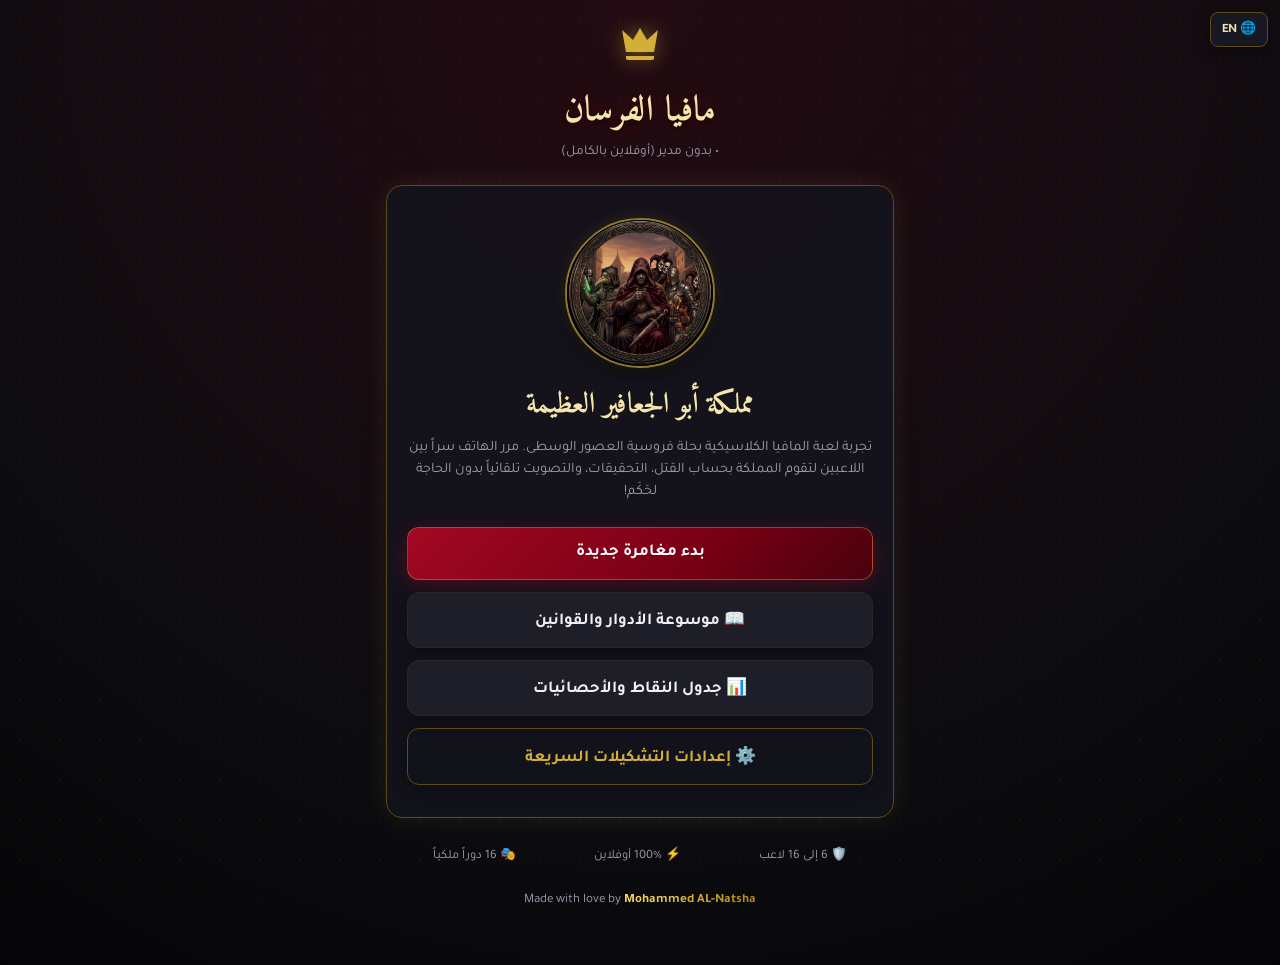
==== index.html @ ba65896d "Offline is on 1" ====
<!doctype html>
<html lang="ar" dir="rtl">
  <head>
    <meta charset="UTF-8" />
    <meta
      name="viewport"
      content="width=device-width, initial-scale=1.0, maximum-scale=1.0, user-scalable=no"
    />
    <title>مافيا الفرسان | The Crimson Mafia</title>

    <!-- إعدادات تطبيق الويب التقدمي (PWA Meta Tags) -->
    <meta name="theme-color" content="#7A0016" />
    <meta name="apple-mobile-web-app-capable" content="yes" />
    <meta
      name="apple-mobile-web-app-status-bar-style"
      content="black-translucent"
    />
    <meta name="apple-mobile-web-app-title" content="مافيا الفرسان" />
    <meta
      name="description"
      content="لعبةالفرسان الجماعية بدون مدير - نظام تمرير الجوال أوفلاين"
    />

    <link rel="icon" type="image/png" sizes="192x192" href="imges/icon-192.png" />
    <link rel="shortcut icon" href="imges/icon-192.png" />
    <link rel="apple-touch-icon" href="imges/icon-512.png" />
    <link rel="manifest" href="manifest.json" />
    <link rel="icon" type="image/svg+xml" href="imges/favicon.svg" />
    <link rel="icon" type="image/png" sizes="512x512" href="imges/icon-512.png" />

    <!-- خطوط عربية مدمجة وبدائل نظامية سريعة -->
    <link rel="preconnect" href="https://fonts.googleapis.com" />
    <link rel="preconnect" href="https://fonts.gstatic.com" crossorigin />
    <link
      href="https://fonts.googleapis.com/css2?family=Amiri:ital,wght@0,400;0,700;1,400&family=Tajawal:wght@400;500;700;900&display=swap"
      rel="stylesheet"
    />
    <!-- أيقونة التطبيق -->
    <style>
      :root {
        --bg-main: #0c0c10;
        --bg-card: #15151e;
        --bg-card-hover: #1f1f2c;
        --crimson-dark: #4a000d;
        --crimson: #7a0016;
        --crimson-bright: #a30822;
        --crimson-glow: rgba(163, 8, 34, 0.4);
        --gold: #d4af37;
        --gold-light: #f3e5ab;
        --gold-dark: #997d1e;
        --parchment: #f5eedc;
        --text-main: #f0f0f4;
        --text-muted: #9e9eb0;
        --border-color: #2e2428;
        --border-gold: #5e4b1a;
        --shadow-crimson: 0 8px 32px rgba(122, 0, 22, 0.35);
        --font-body:
          "Tajawal", -apple-system, BlinkMacSystemFont, "Segoe UI", Roboto,
          sans-serif;
        --font-title: "Amiri", serif;
      }

      * {
        box-sizing: border-box;
        margin: 0;
        padding: 0;
        user-select: none;
        -webkit-user-select: none;
        -webkit-touch-callout: none;
        -webkit-tap-highlight-color: transparent;
      }

      body {
        background: radial-gradient(
          circle at center top,
          #230b12 0%,
          #0c0c10 70%,
          #050507 100%
        );
        color: var(--text-main);
        font-family: var(--font-body);
        min-height: 100vh;
        overflow-x: hidden;
        display: flex;
        flex-direction: column;
        align-items: center;
        justify-content: flex-start;
        position: relative;
      }

      /* خلفية الزخارف الملكية */
      body::before {
        content: "";
        position: fixed;
        inset: 0;
        background-image:
          radial-gradient(var(--crimson-glow) 1px, transparent 1px),
          radial-gradient(rgba(212, 175, 55, 0.08) 1px, transparent 1px);
        background-size: 40px 40px;
        background-position:
          0 0,
          20px 20px;
        opacity: 0.5;
        pointer-events: none;
        z-index: 0;
      }

      .app-container {
        width: 100%;
        max-width: 540px;
        min-height: 100vh;
        padding: 1.25rem 1rem 3rem 1rem;
        position: relative;
        z-index: 1;
        display: flex;
        flex-direction: column;
      }

      /* شريط العنوان العلوي */
      header {
        text-align: center;
        margin-bottom: 1.5rem;
        position: relative;
      }

      .title-crown {
        width: 48px;
        height: 48px;
        fill: var(--gold);
        filter: drop-shadow(0 0 10px rgba(212, 175, 55, 0.5));
        margin-bottom: 0.25rem;
        animation: floatSlow 4s ease-in-out infinite;
      }

      @keyframes floatSlow {
        0%,
        100% {
          transform: translateY(0);
        }
        50% {
          transform: translateY(-5px);
        }
      }

      h1.app-title {
        font-family: var(--font-title);
        font-size: 2.2rem;
        color: var(--gold-light);
        text-shadow:
          0 2px 8px rgba(0, 0, 0, 0.8),
          0 0 20px var(--crimson);
        letter-spacing: 0.5px;
      }

      .app-subtitle {
        font-size: 0.85rem;
        color: var(--text-muted);
        margin-top: 0.15rem;
      }

      .start-menu-image {
        width: 150px;
        height: 150px;
        margin: 0 auto 0.75rem;
        border: 2px solid rgba(212, 175, 55, 0.65);
        border-radius: 50%;
        display: block;
        object-fit: cover;
        box-shadow:
          0 6px 18px rgba(0, 0, 0, 0.55),
          0 0 14px rgba(212, 175, 55, 0.18);
      }

      /* الأزرار الملكية */
      .btn {
        display: inline-flex;
        align-items: center;
        justify-content: center;
        gap: 0.5rem;
        width: 100%;
        padding: 0.95rem 1.25rem;
        border-radius: 12px;
        font-family: var(--font-body);
        font-size: 1.05rem;
        font-weight: 700;
        cursor: pointer;
        border: 1px solid transparent;
        transition: all 0.25s cubic-bezier(0.4, 0, 0.2, 1);
        text-decoration: none;
        box-shadow: 0 4px 15px rgba(0, 0, 0, 0.4);
      }

      .btn:active {
        transform: scale(0.97);
      }

      .btn:disabled {
        opacity: 0.5;
        cursor: not-allowed;
        pointer-events: none;
      }

      .btn-primary {
        background: linear-gradient(
          135deg,
          var(--crimson-bright) 0%,
          var(--crimson) 60%,
          var(--crimson-dark) 100%
        );
        color: #fff;
        border-color: rgba(212, 175, 55, 0.4);
        box-shadow: 0 4px 20px var(--crimson-glow);
      }

      .btn-primary:hover {
        border-color: var(--gold);
        box-shadow: 0 6px 25px rgba(163, 8, 34, 0.6);
      }

      .btn-gold {
        background: linear-gradient(
          135deg,
          var(--gold-light) 0%,
          var(--gold) 60%,
          var(--gold-dark) 100%
        );
        color: #1a1200;
        border-color: #ffe699;
        box-shadow: 0 4px 20px rgba(212, 175, 55, 0.35);
      }

      .btn-secondary {
        background: #1e1e28;
        color: var(--text-main);
        border-color: var(--border-color);
      }

      .btn-secondary:hover {
        background: #282836;
        border-color: var(--text-muted);
      }

      .btn-outline {
        background: transparent;
        border: 1px solid var(--border-gold);
        color: var(--gold);
      }

      .btn-danger {
        background: linear-gradient(135deg, #8b0000 0%, #4a0000 100%);
        color: #fff;
        border-color: #ff4d4d;
      }

      /* كروت وحاويات الواجهة */
      .card-panel {
        background: rgba(21, 21, 30, 0.85);
        border: 1px solid var(--border-color);
        border-radius: 16px;
        padding: 1.25rem;
        backdrop-filter: blur(12px);
        -webkit-backdrop-filter: blur(12px);
        box-shadow: 0 10px 30px rgba(0, 0, 0, 0.5);
        margin-bottom: 1.25rem;
        position: relative;
      }

      .card-panel.gold-border {
        border-color: var(--border-gold);
        box-shadow: 0 0 25px rgba(212, 175, 55, 0.12);
      }

      .panel-header {
        display: flex;
        align-items: center;
        justify-content: space-between;
        margin-bottom: 1rem;
        border-bottom: 1px solid rgba(212, 175, 55, 0.2);
        padding-bottom: 0.6rem;
      }

      .panel-title {
        font-family: var(--font-title);
        font-size: 1.35rem;
        color: var(--gold-light);
        display: flex;
        align-items: center;
        gap: 0.5rem;
      }

      /* شبكة الأدوار وتخصيصها */
      .roles-grid {
        display: grid;
        grid-template-columns: repeat(2, 1fr);
        gap: 0.75rem;
        max-height: 48vh;
        overflow-y: auto;
        padding: 0.25rem;
        scrollbar-width: thin;
        scrollbar-color: var(--crimson) transparent;
      }

      .roles-grid::-webkit-scrollbar {
        width: 4px;
      }
      .roles-grid::-webkit-scrollbar-thumb {
        background: var(--crimson);
        border-radius: 4px;
      }

      .role-toggle-card {
        background: #181822;
        border: 1px solid #2d2d3d;
        border-radius: 12px;
        padding: 0.75rem;
        display: flex;
        flex-direction: column;
        align-items: center;
        text-align: center;
        cursor: pointer;
        transition: all 0.2s ease;
        position: relative;
      }

      .role-toggle-card.active {
        background: linear-gradient(145deg, #241318 0%, #171720 100%);
        border-color: var(--crimson-bright);
        box-shadow: 0 0 15px rgba(163, 8, 34, 0.3);
      }

      .role-toggle-card.locked {
        opacity: 0.85;
        border-color: var(--gold-dark);
      }

      .role-card-image {
        width: 108px;
        height: 160px;
        display: block;
        object-fit: cover;
        border: 1px solid var(--gold-light, #d4af37);
        border-radius: 8px;
        margin-bottom: 0.6rem;
        box-shadow: 0 4px 12px rgba(0, 0, 0, 0.45);
      }

      .role-name {
        font-weight: 700;
        font-size: 0.95rem;
        color: var(--text-main);
        margin-bottom: 0.15rem;
      }

      .role-type-badge {
        font-size: 0.7rem;
        padding: 0.15rem 0.5rem;
        border-radius: 20px;
        font-weight: 600;
        background: #252535;
        color: var(--text-muted);
      }

      .team-mafia {
        color: #ff6b6b;
        background: rgba(255, 107, 107, 0.12);
      }
      .team-town {
        color: #69db7c;
        background: rgba(105, 219, 124, 0.12);
      }
      .team-neutral {
        color: #ffd43b;
        background: rgba(255, 212, 59, 0.12);
      }

      .role-counter {
        display: flex;
        align-items: center;
        gap: 0.5rem;
        margin-top: 0.5rem;
        background: #0f0f15;
        padding: 0.2rem 0.5rem;
        border-radius: 8px;
      }

      .counter-btn {
        width: 22px;
        height: 22px;
        border-radius: 4px;
        background: #2a2a3a;
        color: #fff;
        border: none;
        font-weight: bold;
        cursor: pointer;
        display: flex;
        align-items: center;
        justify-content: center;
      }

      /* كروت كشف الأدوار 3D Flip */
      .role-card-container {
        perspective: 1000px;
        width: 280px;
        height: 420px;
        margin: 1rem auto;
      }

      .role-card {
        width: 100%;
        height: 100%;
        position: relative;
        transform-style: preserve-3d;
        transition: transform 0.6s cubic-bezier(0.4, 0, 0.2, 1);
        cursor: pointer;
      }

      .role-card.is-flipped {
        transform: rotateY(180deg);
      }

      .card-face {
        position: absolute;
        inset: 0;
        width: 100%;
        height: 100%;
        backface-visibility: hidden;
        -webkit-backface-visibility: hidden;
        border-radius: 20px;
        display: flex;
        flex-direction: column;
        align-items: center;
        justify-content: space-between;
        padding: 1.5rem 1.25rem;
        border: 2px solid var(--gold);
        box-shadow:
          0 15px 35px rgba(0, 0, 0, 0.8),
          0 0 20px rgba(212, 175, 55, 0.2);
      }

      .card-back {
        background: radial-gradient(circle at center, #2e0811 0%, #150205 100%);
        background-image: repeating-linear-gradient(
          45deg,
          rgba(212, 175, 55, 0.05) 0,
          rgba(212, 175, 55, 0.05) 10px,
          transparent 10px,
          transparent 20px
        );
      }

      .card-front {
        background: radial-gradient(circle at top, #26161b 0%, #101016 80%);
        transform: rotateY(180deg);
        border-color: var(--crimson-bright);
      }

      .card-seal {
        width: 80px;
        height: 80px;
        border-radius: 50%;
        border: 2px dashed var(--gold);
        display: flex;
        align-items: center;
        justify-content: center;
        margin-top: 2rem;
        color: var(--gold);
      }

      .card-art-box {
        width: 110px;
        height: 110px;
        border-radius: 50%;
        border: 3px solid var(--gold);
        background: #1e1e28;
        display: flex;
        align-items: center;
        justify-content: center;
        color: var(--gold-light);
        box-shadow: 0 0 20px var(--crimson-glow);
        margin-bottom: 0.5rem;
      }

      .role-reveal-image {
        width: 100%;
        height: 100%;
        border-radius: 50%;
        object-fit: cover;
        display: block;
      }

      .card-role-title {
        font-family: var(--font-title);
        font-size: 1.8rem;
        color: var(--gold-light);
        text-shadow: 0 2px 4px rgba(0, 0, 0, 0.9);
      }

      .card-role-desc {
        font-size: 0.88rem;
        line-height: 1.45;
        text-align: center;
        color: var(--parchment);
        background: rgba(0, 0, 0, 0.4);
        padding: 0.75rem;
        border-radius: 10px;
        border: 1px solid rgba(212, 175, 55, 0.2);
      }

      /* قائمة اللاعبين والأزرار التفاعلية */
      .player-selection-list {
        display: flex;
        flex-direction: column;
        gap: 0.6rem;
        max-height: 45vh;
        overflow-y: auto;
        padding-right: 0.2rem;
      }

      .player-btn {
        display: flex;
        align-items: center;
        justify-content: space-between;
        padding: 0.85rem 1rem;
        background: #171722;
        border: 1px solid #303044;
        border-radius: 12px;
        color: #fff;
        font-weight: 600;
        cursor: pointer;
        transition: all 0.2s;
      }

      .player-btn.selected {
        background: var(--crimson);
        border-color: var(--gold);
        box-shadow: 0 0 15px var(--crimson-glow);
      }

      .player-btn.dead {
        opacity: 0.35;
        pointer-events: none;
        text-decoration: line-through;
        filter: grayscale(1);
      }

      /* العداد التنازلي والمؤقتات */
      .timer-display {
        font-family: var(--font-title);
        font-size: 3.5rem;
        font-weight: 700;
        color: var(--gold-light);
        text-align: center;
        text-shadow: 0 0 20px rgba(212, 175, 55, 0.4);
        margin: 0.5rem 0;
      }

      .timer-controls {
        display: flex;
        gap: 0.5rem;
        justify-content: center;
        margin-bottom: 1rem;
      }

      .timer-mini-btn {
        background: #252535;
        color: var(--gold-light);
        border: 1px solid var(--border-gold);
        padding: 0.4rem 0.8rem;
        border-radius: 8px;
        font-size: 0.85rem;
        cursor: pointer;
      }

      /* التبديلات والإعدادات */
      .switch-row {
        display: flex;
        align-items: center;
        justify-content: space-between;
        padding: 0.75rem 0;
        border-bottom: 1px solid rgba(255, 255, 255, 0.06);
      }

      .toggle-switch {
        position: relative;
        width: 50px;
        height: 26px;
        display: inline-block;
      }

      .toggle-switch input {
        opacity: 0;
        width: 0;
        height: 0;
      }

      .slider {
        position: absolute;
        cursor: pointer;
        inset: 0;
        background-color: #2a2a38;
        transition: 0.3s;
        border-radius: 34px;
        border: 1px solid #4a4a5e;
      }

      .slider:before {
        position: absolute;
        content: "";
        height: 18px;
        width: 18px;
        left: 3px;
        bottom: 3px;
        background-color: white;
        transition: 0.3s;
        border-radius: 50%;
      }

      input:checked + .slider {
        background-color: var(--crimson-bright);
        border-color: var(--gold);
      }

      input:checked + .slider:before {
        transform: translateX(24px);
        background-color: var(--gold-light);
      }

      /* شاشات الحوار المنبثقة (Modals) */
      .modal-overlay {
        position: fixed;
        inset: 0;
        background: rgba(0, 0, 0, 0.85);
        backdrop-filter: blur(8px);
        display: flex;
        align-items: center;
        justify-content: center;
        z-index: 100;
        padding: 1rem;
        opacity: 0;
        pointer-events: none;
        transition: opacity 0.3s ease;
      }

      .modal-overlay.active {
        opacity: 1;
        pointer-events: auto;
      }

      .modal-content {
        background: #151520;
        border: 2px solid var(--border-gold);
        border-radius: 18px;
        width: 100%;
        max-width: 480px;
        padding: 1.5rem;
        max-height: 85vh;
        overflow-y: auto;
        box-shadow:
          0 0 35px rgba(0, 0, 0, 0.9),
          0 0 20px var(--crimson-glow);
      }

      .inspection-modal-content {
        text-align: center;
        border-color: var(--gold);
        box-shadow:
          0 0 35px rgba(0, 0, 0, 0.9),
          0 0 28px rgba(212, 175, 55, 0.22);
      }

      .inspection-icon {
        font-size: 3.5rem;
        margin-bottom: 0.35rem;
        filter: drop-shadow(0 0 10px rgba(212, 175, 55, 0.35));
      }

      .inspection-result {
        background: rgba(0, 0, 0, 0.35);
        border: 1px solid rgba(212, 175, 55, 0.35);
        border-radius: 12px;
        padding: 1rem;
        margin: 1rem 0 1.25rem;
      }

      .distribution-handover {
        display: none;
        text-align: center;
        padding: 2.5rem 1.25rem;
      }

      .distribution-handover.active {
        display: block;
        animation: fadeIn 0.3s ease;
      }

      .distribution-view.hidden {
        display: none;
      }

      /* علامات التبويب */
      .tab-bar {
        display: flex;
        gap: 0.5rem;
        margin-bottom: 1rem;
        background: #0d0d14;
        padding: 0.3rem;
        border-radius: 10px;
      }

      .tab-btn {
        flex: 1;
        padding: 0.6rem;
        background: transparent;
        border: none;
        color: var(--text-muted);
        font-weight: 700;
        font-size: 0.9rem;
        border-radius: 8px;
        cursor: pointer;
        transition: 0.2s;
      }

      .tab-btn.active {
        background: var(--crimson);
        color: #fff;
      }

      /* أيقونات SVG عامة */
      .svg-icon {
        width: 20px;
        height: 20px;
        fill: currentColor;
        vertical-align: middle;
      }

      .big-icon {
        width: 48px;
        height: 48px;
      }

      /* شاشات التطبيق */
      .screen {
        display: none;
        animation: fadeIn 0.3s ease;
        width: 100%;
      }

      .screen.active {
        display: block;
      }

      @keyframes fadeIn {
        from {
          opacity: 0;
          transform: translateY(6px);
        }
        to {
          opacity: 1;
          transform: translateY(0);
        }
      }

      /* شريط التنبيهات والأخبار الصباحية */
      .chronicle-paper {
        background: #231d1b;
        border: 2px solid var(--gold-dark);
        border-radius: 12px;
        padding: 1.25rem;
        margin-bottom: 1.25rem;
        position: relative;
        box-shadow: inset 0 0 20px rgba(0, 0, 0, 0.6);
      }

      .chronicle-header {
        text-align: center;
        font-family: var(--font-title);
        font-size: 1.5rem;
        color: var(--gold-light);
        border-bottom: 1px dashed var(--gold-dark);
        padding-bottom: 0.5rem;
        margin-bottom: 0.75rem;
      }

      .news-item {
        padding: 0.6rem 0;
        border-bottom: 1px solid rgba(212, 175, 55, 0.1);
        display: flex;
        align-items: flex-start;
        gap: 0.6rem;
        font-size: 0.95rem;
        line-height: 1.4;
      }

      .news-item:last-child {
        border-bottom: none;
      }

      .toast-msg {
        position: fixed;
        bottom: 20px;
        left: 50%;
        transform: translateX(-50%);
        background: #111;
        border: 1px solid var(--gold);
        color: var(--gold-light);
        padding: 0.75rem 1.5rem;
        border-radius: 30px;
        font-size: 0.9rem;
        z-index: 999;
        box-shadow: 0 5px 20px rgba(0, 0, 0, 0.8);
        pointer-events: none;
        opacity: 0;
        transition: opacity 0.3s;
      }
      .toast-msg.show {
        opacity: 1;
      }

      .stats-table-wrapper {
        overflow-x: auto;
        margin: 1rem 0;
      }

      .stats-table {
        width: 100%;
        min-width: 420px;
        border-collapse: collapse;
        font-size: 0.82rem;
      }

      .stats-table th,
      .stats-table td {
        padding: 0.65rem 0.45rem;
        border-bottom: 1px solid rgba(212, 175, 55, 0.14);
        text-align: right;
        vertical-align: middle;
      }

      .stats-table th {
        color: var(--gold-light);
        background: rgba(122, 0, 22, 0.35);
        font-weight: 700;
      }

      .stats-table tr:last-child td {
        border-bottom: none;
      }

      .stats-player-name {
        color: #fff;
        font-weight: 700;
        white-space: nowrap;
      }

      .stats-role-badges {
        display: flex;
        flex-wrap: wrap;
        gap: 0.25rem;
      }

      .stats-role-badge {
        display: inline-flex;
        align-items: center;
        gap: 0.2rem;
        padding: 0.15rem 0.35rem;
        border: 1px solid var(--border-gold);
        border-radius: 6px;
        color: var(--gold-light);
        background: rgba(212, 175, 55, 0.08);
        white-space: nowrap;
        font-size: 0.72rem;
      }

      .stats-empty {
        color: var(--text-muted);
        text-align: center;
        padding: 1.5rem 0;
      }

      .scoring-guide-section {
        padding: 0.8rem 0;
        border-bottom: 1px solid rgba(212, 175, 55, 0.14);
      }

      .scoring-guide-section h3 {
        color: var(--gold-light);
        font-size: 1.05rem;
        margin-bottom: 0.4rem;
      }

      .scoring-guide-section p {
        color: var(--parchment);
        font-size: 0.88rem;
        line-height: 1.65;
      }

      .scoring-guide-lines {
        white-space: pre-line;
      }

      .seating-panel {
        text-align: center;
        padding: 1.5rem 1rem 1.25rem;
      }

      .seating-title {
        font-family: var(--font-title);
        font-size: 2rem;
        color: var(--gold-light);
        margin-bottom: 0.35rem;
      }

      .seating-subtitle {
        color: var(--text-muted);
        font-size: 0.9rem;
        line-height: 1.5;
        margin-bottom: 1rem;
      }

      #seating-circle {
        width: min(86vw, 360px);
        aspect-ratio: 1;
        position: relative;
        margin: 0 auto 1.25rem;
        border: 1px dashed rgba(212, 175, 55, 0.42);
        border-radius: 50%;
        background: radial-gradient(
          circle,
          rgba(122, 0, 22, 0.2),
          rgba(12, 12, 16, 0.25) 62%,
          transparent 63%
        );
      }

      .seating-node {
        position: absolute;
        width: 92px;
        transform: translate(-50%, -50%);
        display: flex;
        flex-direction: column;
        align-items: center;
        gap: 0.3rem;
        color: var(--text-main);
        font-size: 0.78rem;
        font-weight: 700;
        line-height: 1.25;
        text-align: center;
      }

      .seating-number {
        width: 42px;
        height: 42px;
        display: grid;
        place-items: center;
        border: 2px solid var(--gold);
        border-radius: 50%;
        background: var(--crimson-dark);
        color: var(--gold-light);
        box-shadow: 0 0 14px rgba(212, 175, 55, 0.28);
        font-size: 1rem;
      }

      .seating-name {
        max-width: 100%;
        overflow-wrap: anywhere;
      }

      .seating-center-mark {
        position: absolute;
        inset: 50% auto auto 50%;
        transform: translate(-50%, -50%);
        color: rgba(243, 229, 171, 0.7);
        font-family: var(--font-title);
        font-size: 1.3rem;
        pointer-events: none;
      }

      .home-footer {
        margin-top: auto;
        padding: 1.25rem 0 0.5rem;
        text-align: center;
        color: var(--text-muted);
        font-size: 0.82rem;
      }

      .gold-gradient-link {
        background: linear-gradient(
          135deg,
          #ffe066 0%,
          #d4af37 50%,
          #aa7c11 100%
        );
        -webkit-background-clip: text;
        background-clip: text;
        -webkit-text-fill-color: transparent;
        font-weight: bold;
        text-decoration: none;
        transition: filter 0.3s ease;
      }

      .gold-gradient-link:hover {
        filter: drop-shadow(0 0 6px rgba(212, 175, 55, 0.8));
      }

      .top-bar-controls {
        position: fixed;
        top: 0.75rem;
        left: 0.75rem;
        right: 0.75rem;
        z-index: 90;
        display: flex;
        justify-content: space-between;
        pointer-events: none;
      }

      .btn-top-bar {
        pointer-events: auto;
        border: 1px solid var(--border-gold);
        border-radius: 8px;
        padding: 0.45rem 0.7rem;
        font: 700 0.8rem var(--font-body);
        cursor: pointer;
        box-shadow: 0 4px 14px rgba(0, 0, 0, 0.4);
      }

      .btn-lang {
        background: #181822;
        color: var(--gold-light);
      }

      .btn-exit-icon {
        display: none;
        background: #6f111b;
        color: #fff;
        border-color: #dc3545;
        font-size: 1rem;
      }

      body.game-active .btn-exit-icon {
        display: inline-flex;
      }

      .exit-warning {
        margin: 1rem 0;
        padding: 0.8rem;
        border: 1px solid #9b6b1a;
        border-radius: 8px;
        background: rgba(212, 175, 55, 0.1);
        color: var(--gold-light);
        line-height: 1.5;
        font-size: 0.9rem;
      }

      .exit-actions {
        display: flex;
        gap: 0.65rem;
      }

      .exit-actions .btn {
        flex: 1;
      }

      .btn-exit-confirm {
        background: #dc3545;
        color: #fff;
      }

      .btn-continue {
        background: var(--gold);
        color: #1a0000;
      }

      [dir="ltr"] .app-container {
        direction: ltr;
      }

      [dir="ltr"] .panel-header,
      [dir="ltr"] .switch-row {
        text-align: left;
      }
    </style>
  </head>
  <body>
    <div class="top-bar-controls">
      <button
        id="btn-exit-game"
        class="btn-top-bar btn-exit-icon"
        onclick="GameApp.openExitModal()"
        title="Exit Game"
      >
        🚪
      </button>
      <button
        id="btn-lang-toggle"
        class="btn-top-bar btn-lang"
        onclick="GameApp.toggleLanguage()"
      >
        🌐 EN
      </button>
    </div>

    <div class="app-container">
      <!-- الترويسة الرئيسية -->
      <header>
        <svg class="title-crown" viewBox="0 0 24 24">
          <path
            d="M5 16L3 5l5.5 5L12 4l3.5 6L21 5l-2 11H5m14 3c0 .6-.4 1-1 1H6c-.6 0-1-.4-1-1v-1h14v1z"
          />
        </svg>
        <h1 class="app-title" data-i18n="gameTitle">مافيا الفرسان</h1>
        <p class="app-subtitle" data-i18n="epicSubtitle">
           • بدون مدير (أوفلاين بالكامل)
        </p>
      </header>

      <!-- 1. الشاشة الرئيسية (Home Screen) -->
      <section id="screen-home" class="screen active">
        <div
          class="card-panel gold-border"
          style="text-align: center; padding: 2rem 1.25rem"
        >
          <img
            class="start-menu-image"
            src="imges/Start_menu.png"
            alt="شخصيات مملكة الظلال والخيانات"
          />
          <h2
            data-i18n="kingdomTitle"
            style="
              font-family: var(--font-title);
              font-size: 1.8rem;
              color: var(--gold-light);
              margin-bottom: 0.5rem;
            "
          >
            مملكة أبو الجعافير العظيمة
          </h2>
          <p
            data-i18n="homeDescription"
            style="
              color: var(--text-muted);
              font-size: 0.9rem;
              line-height: 1.5;
              margin-bottom: 1.5rem;
            "
          >
            تجربة لعبة المافيا الكلاسيكية بحلة فروسية العصور الوسطى. مرر الهاتف
            سراً بين اللاعبين لتقوم المملكة بحساب القتل، التحقيقات، والتصويت
            تلقائياً بدون الحاجة لحَكَم!
          </p>

          <div style="display: flex; flex-direction: column; gap: 0.75rem">
            <button
              class="btn btn-primary"
              data-i18n="newGame"
              onclick="GameApp.goToSetup()"
            >
              <svg class="svg-icon" viewBox="0 0 24 24">
                <path d="M8 5v14l11-7z" />
              </svg>
              بدء مغامرة جديدة
            </button>
            <button
              class="btn btn-secondary"
              data-i18n="encyclopedia"
              onclick="GameApp.openEncyclopedia()"
            >
              📖 موسوعة الأدوار والقوانين
            </button>
            <button
              class="btn btn-secondary"
              data-i18n="statistics"
              onclick="GameApp.openStatsModal()"
            >
              📊 جدول النقاط والأحصائيات
            </button>
            <button
              class="btn btn-outline"
              data-i18n="presets"
              onclick="GameApp.openPresetModal()"
            >
              ⚙️ إعدادات التشكيلات السريعة
            </button>
          </div>
        </div>

        <div
          style="
            display: flex;
            justify-content: space-around;
            font-size: 0.8rem;
            color: var(--text-muted);
            padding: 0.5rem;
          "
        >
          <span data-i18n="playerRange">🛡️ 6 إلى 16 لاعب</span>
          <span data-i18n="offlineMode">⚡ 100% أوفلاين</span>
          <span data-i18n="roleCount">🎭 16 دوراً ملكياً</span>
        </div>

        <footer class="home-footer">
          Made with love by
          <a
            href="https://mohamedalnatsh.github.io/portfolio/"
            target="_blank"
            rel="noopener noreferrer"
            class="gold-gradient-link"
          >
            Mohammed AL-Natsha
          </a>
        </footer>
      </section>

      <!-- 2. شاشة إعداد اللاعبين والأدوار (Setup Screen) -->
      <section id="screen-setup" class="screen">
        <div class="tab-bar">
          <button
            class="tab-btn active"
            data-i18n="setupPlayers"
            onclick="GameApp.switchSetupTab('players')"
          >
            1. أسماء الفرسان
          </button>
          <button
            class="tab-btn"
            data-i18n="setupRoles"
            onclick="GameApp.switchSetupTab('roles')"
          >
            2. اختيار الأدوار
          </button>
          <button
            class="tab-btn"
            data-i18n="setupRules"
            onclick="GameApp.switchSetupTab('rules')"
          >
            3. القواعد
          </button>
        </div>

        <!-- تبويب أسماء اللاعبين -->
        <div id="tab-players" class="card-panel">
          <div class="panel-header">
            <span class="panel-title"
              ><span data-i18n="playerHeading">👥 تسجيل اللاعبين</span> (<span
                id="player-count-badge"
                >5</span
              >)</span
            >
            <button
              class="btn-outline"
              data-i18n="sampleNames"
              style="
                padding: 0.3rem 0.6rem;
                border-radius: 6px;
                font-size: 0.8rem;
              "
              onclick="GameApp.quickFillPlayers()"
            >
              أسماء تجريبية
            </button>
          </div>

          <div style="display: flex; gap: 0.5rem; margin-bottom: 1rem">
            <input
              type="text"
              id="new-player-input"
              data-i18n-placeholder="playerPlaceholder"
              placeholder="اسم الفارس / اللاعب..."
              style="
                flex: 1;
                padding: 0.75rem;
                background: #0c0c12;
                border: 1px solid #3d3d52;
                border-radius: 8px;
                color: #fff;
                font-family: var(--font-body);
              "
              onkeypress="if (event.key === 'Enter') GameApp.addPlayer();"
            />
            <button
              class="btn btn-gold"
              data-i18n="add"
              style="width: auto; padding: 0.75rem 1rem"
              onclick="GameApp.addPlayer()"
            >
              إضافة
            </button>
          </div>

          <div
            id="players-chips-container"
            style="
              display: flex;
              flex-wrap: wrap;
              gap: 0.4rem;
              max-height: 35vh;
              overflow-y: auto;
            "
          >
            <!-- أسماء اللاعبين -->
          </div>
        </div>

        <!-- تبويب الأدوار -->
        <div id="tab-roles" class="card-panel" style="display: none">
          <div class="panel-header">
            <span class="panel-title" data-i18n="roleSetup"
              >🎭 تخصيص تشكيلة الأدوار</span
            >
            <span
              id="role-balance-badge"
              style="font-size: 0.85rem; font-weight: bold; color: var(--gold)"
              >0 / 6</span
            >
          </div>
          <p
            data-i18n="roleSetupNote"
            style="
              font-size: 0.8rem;
              color: var(--text-muted);
              margin-bottom: 0.75rem;
            "
          >
            اختر الأدوار لتطابق تماماً عدد اللاعبين المسجلين.
          </p>

          <div class="roles-grid" id="roles-selection-grid">
            <!-- كروت الأدوار ستولد تلقائياً -->
          </div>
        </div>

        <!-- تبويب القواعد -->
        <div id="tab-rules" class="card-panel" style="display: none">
          <div class="panel-header">
            <span class="panel-title" data-i18n="rulesHeading"
              >⚖️ خيارات وقواعد المملكة</span
            >
          </div>

          <div class="switch-row">
            <div>
              <div style="font-weight: 700" data-i18n="revealRoleRule">
                كشف دور المطرود
              </div>
              <div
                style="font-size: 0.8rem; color: var(--text-muted)"
                data-i18n="revealRoleNote"
              >
                إعلان هوية اللاعب فور إقصائه نهاراً
              </div>
            </div>
            <label class="toggle-switch">
              <input type="checkbox" id="rule-reveal-role" checked />
              <span class="slider"></span>
            </label>
          </div>

          <div class="switch-row">
            <div>
              <div style="font-weight: 700" data-i18n="showVotesRule">
                إظهار تفاصيل الأصوات
              </div>
              <div
                style="font-size: 0.8rem; color: var(--text-muted)"
                data-i18n="showVotesNote"
              >
                كشف من صوت ضد من بعد انتهاء النهار
              </div>
            </div>
            <label class="toggle-switch">
              <input type="checkbox" id="rule-show-votes" checked />
              <span class="slider"></span>
            </label>
          </div>

          <div class="switch-row">
            <div>
              <div style="font-weight: 700" data-i18n="discussionTimerRule">
                مدة مؤقت النقاش النهاري
              </div>
              <div
                style="font-size: 0.8rem; color: var(--text-muted)"
                data-i18n="discussionNote"
              >
                الوقت المخصص للجدال والتحقيق
              </div>
            </div>
            <select
              id="rule-discussion-time"
              style="
                background: #0c0c12;
                color: #fff;
                border: 1px solid #3d3d52;
                padding: 0.4rem;
                border-radius: 6px;
              "
            >
              <option value="90">90 ثانية</option>
              <option value="180" selected>3 دقائق</option>
              <option value="300">5 دقائق</option>
            </select>
          </div>
        </div>

        <div style="margin-top: 1rem; display: flex; gap: 0.5rem">
          <button
            class="btn btn-secondary"
            data-i18n="back"
            style="flex: 1"
            onclick="GameApp.goToHome()"
          >
            رجوع
          </button>
          <button
            class="btn btn-outline"
            data-i18n="scoringGuide"
            style="flex: 1"
            onclick="GameApp.openScoringGuide()"
          >
            📜 شرح آلية النقاط
          </button>
          <button
            class="btn btn-primary"
            data-i18n="seatingNext"
            style="flex: 2"
            id="btn-start-distribution"
            onclick="GameApp.showSeatingArrangement()"
          >
            ترتيب الجلسة ثم توزيع الأدوار 🎴
          </button>
        </div>
      </section>

      <!-- 3. شاشة ترتيب الجلسة (Seating Arrangement) -->
      <section id="screen-seating" class="screen">
        <div class="card-panel gold-border seating-panel">
          <h2 class="seating-title" data-i18n="seatingTitle">ترتيب الجلسة</h2>
          <p class="seating-subtitle" data-i18n="seatingSubtitle">
            اجلسوا بشكل دائري بهالترتيب عشان يسهل تمرير الجوال
          </p>
          <div id="seating-circle">
            <div class="seating-center-mark">⚜️</div>
          </div>
          <button
            class="btn btn-primary"
            data-i18n="start"
            onclick="GameApp.startRoleDistribution()"
          >
            ابدأ
          </button>
        </div>
      </section>

      <!-- 4. شاشة توزيع واستلام الكروت سراً (Card Distribution) -->
      <section id="screen-reveal" class="screen">
        <div id="distribution-view" class="distribution-view">
          <div class="card-panel gold-border" style="text-align: center">
            <span
              data-i18n="passTo"
              style="
                font-size: 0.85rem;
                color: var(--gold);
                text-transform: uppercase;
              "
              >مرر الجوال في سرية تامة إلى</span
            >
            <h2
              id="dist-player-name"
              style="
                font-family: var(--font-title);
                font-size: 2.2rem;
                color: #fff;
                margin: 0.3rem 0 1rem 0;
              "
            >
              اسم اللاعب
            </h2>

            <!-- كرت الكشف ثلاثي الأبعاد -->
            <div class="role-card-container">
              <div class="role-card" id="dist-card-flipper">
                <!-- ظهر الكرت -->
                <div class="card-face card-back">
                  <div
                    data-i18n="secretDoc"
                    style="
                      font-family: var(--font-title);
                      color: var(--gold);
                      font-size: 1.2rem;
                    "
                  >
                    ⚜️ وثيقة سرية ⚜️
                  </div>
                  <div class="card-seal">
                    <svg
                      viewBox="0 0 24 24"
                      style="width: 40px; height: 40px; fill: currentColor"
                    >
                      <path
                        d="M12 1L3 5v6c0 5.55 3.84 10.74 9 12 5.16-1.26 9-6.45 9-12V5l-9-4zm0 6c1.4 0 2.5 1.1 2.5 2.5S13.4 12 12 12s-2.5-1.1-2.5-2.5S10.6 7 12 7zm0 10c-2.7 0-5.8-1.3-6-2 .2-.8 3.3-2 6-2s5.8 1.2 6 2c-.2.7-3.3 2-6 2z"
                      />
                    </svg>
                  </div>
                  <div
                    data-i18n="clickToReveal"
                    style="color: var(--gold-light); font-size: 0.85rem"
                  >
                    اضغط للكشف عن هويتك
                  </div>
                </div>
                <!-- وجه الكرت -->
                <div class="card-face card-front">
                  <span id="dist-role-team" class="role-type-badge team-town"
                    >فريق المواطنين</span
                  >
                  <div class="card-art-box" id="dist-role-art">
                    <img
                      class="role-reveal-image"
                      id="dist-role-image"
                      alt=""
                    />
                  </div>
                  <div class="card-role-title" id="dist-role-name">
                    طبيب الطاعون
                  </div>
                  <div class="card-role-desc" id="dist-role-desc">
                    تستطيع إنقاذ لاعب واحد كل ليلة من مخالب المافيا.
                  </div>
                  <div
                    data-i18n="tapToHide"
                    style="font-size: 0.75rem; color: var(--text-muted)"
                  >
                    المس الكرت لإخفائه مجدداً
                  </div>
                </div>
              </div>
            </div>

            <button
              class="btn btn-primary"
              data-i18n="passPhone"
              id="btn-next-player-dist"
              style="margin-top: 1rem"
              onclick="GameApp.nextDistributionPlayer()"
            >
              حفظ وإخفاء الدور وتمرير الجوال 🔒
            </button>
          </div>
        </div>

        <div
          id="distribution-handover"
          class="card-panel gold-border distribution-handover"
        >
          <div style="font-size: 3rem; margin-bottom: 0.75rem">🔒 ⚜️ 🔒</div>
          <p
            id="distribution-hidden-document"
            style="color: var(--gold); font-size: 0.95rem"
          >
            تم إخفاء الوثيقة السرية
          </p>
          <h2
            style="
              font-family: var(--font-title);
              font-size: 2rem;
              color: #fff;
              margin: 0.5rem 0 1.5rem;
            "
          >
            <span id="distribution-pass-prompt"
              >أعطي الجوال للاعب اللاعب التالي</span
            >
          </h2>
          <button
            class="btn btn-primary"
            onclick="GameApp.confirmDistributionHandover()"
          >
            <span id="distribution-confirm-prompt"
              >أنا اللاعب اللاعب التالي</span
            >
          </button>
        </div>
      </section>

      <!-- 4. شاشة المرحلة الليلية (Night Phase Pass-the-Phone) -->
      <section id="screen-night" class="screen">
        <!-- مرحلة تسليم الجوال في الليل -->
        <div
          id="night-handover-box"
          class="card-panel gold-border"
          style="text-align: center; padding: 2rem 1rem"
        >
          <div style="font-size: 3rem; margin-bottom: 0.5rem">🌙 ✨ 🦉</div>
          <p style="color: var(--gold); font-size: 0.9rem">
            حل الليل على المملكة... مرر الجوال سراً إلى:
          </p>
          <h2
            id="night-current-player-name"
            style="
              font-family: var(--font-title);
              font-size: 2.3rem;
              color: #fff;
              margin: 0.5rem 0 1.5rem 0;
            "
          >
            اسم الفارس
          </h2>
          <button
            class="btn btn-primary"
            data-i18n="openMission"
            onclick="GameApp.showPlayerNightAction()"
          >
            فتح المهمة السرية 🗝️
          </button>
        </div>

        <!-- مرحلة تنفيذ المهمة الليلية أو شاشة التمويه للمواطن -->
        <div id="night-action-box" class="card-panel" style="display: none">
          <div class="panel-header">
            <div>
              <span class="panel-title" id="night-action-role-title"
                >دورك: المحقق</span
              >
              <div
                style="font-size: 0.8rem; color: var(--gold)"
                id="night-action-player-sub"
              >
                اللاعب: أحمد
              </div>
            </div>
            <span id="night-action-badge" class="role-type-badge team-mafia"
              >نشاط سري</span
            >
          </div>

          <p
            id="night-action-instruction"
            style="
              font-size: 0.9rem;
              color: var(--parchment);
              margin-bottom: 1rem;
              line-height: 1.4;
            "
          >
            اختر لاعباً للتحقق من هويته وولائه الحقيقي للمملكة:
          </p>

          <!-- قائمة اختيار الهدف -->
          <div class="player-selection-list" id="night-targets-list">
            <!-- أزرار اللاعبين -->
          </div>

          <!-- حقول إضافية لبعض الأدوار (مثل الساحرة أو العشاق) -->
          <div
            id="night-extra-options"
            style="margin-top: 1rem; display: none"
          ></div>

          <div style="margin-top: 1.25rem">
            <button
              class="btn btn-primary"
              data-i18n="confirmAction"
              id="btn-confirm-action"
              onclick="GameApp.submitNightAction()"
            >
              تأكيد وإنهاء الدور 🌙
            </button>
            <small
              data-i18n="skipActionNote"
              style="
                display: block;
                margin-top: 0.45rem;
                color: var(--text-muted);
              "
              >(لا تختار أحداً لتخطي دورك)</small
            >
          </div>
        </div>
      </section>

      <!-- 5. شاشة الصباح والتقرير الإخباري (Morning News Phase) -->
      <section id="screen-morning" class="screen">
        <div class="chronicle-paper">
          <div class="chronicle-header" data-i18n="royalBulletin">
            📜 وثيقة الصباح الملكية 📜
          </div>
          <div
            style="
              text-align: center;
              font-size: 0.85rem;
              color: var(--gold-light);
              margin-bottom: 1rem;
            "
          >
            <span data-i18n="dayInKingdom">اليوم رقم</span>
            <span id="morning-day-number" style="font-weight: bold">1</span>
            <span data-i18n="kingdomWord">في المملكة</span>
          </div>

          <div id="morning-news-list">
            <!-- أحداث الليل -->
          </div>
        </div>

        <div class="card-panel">
          <h3
            style="
              font-family: var(--font-title);
              color: var(--gold-light);
              margin-bottom: 0.75rem;
              font-size: 1.2rem;
            "
          >
            <span data-i18n="livingKnights">🛡️ الفرسان الأحياء في المجلس</span>
            (<span id="alive-count">0</span>)
          </h3>
          <div
            id="morning-alive-grid"
            style="display: flex; flex-wrap: wrap; gap: 0.5rem"
          >
            <!-- قائمة الأحياء -->
          </div>
        </div>

        <button
          class="btn btn-primary"
          data-i18n="discussion"
          onclick="GameApp.startDayDiscussion()"
        >
          بدء جلسة النقاش والمحاكمة ⚖️
        </button>
      </section>

      <!-- 6. شاشة النقاش والتصويت النهاري (Day Discussion & Voting) -->
      <section id="screen-day" class="screen">
        <!-- مرحلة النقاش والعداد -->
        <div
          id="day-discussion-box"
          class="card-panel gold-border"
          style="text-align: center"
        >
          <div class="panel-header">
            <span class="panel-title" data-i18n="publicDiscussion"
              >⏳ جلسة المشاورة العلنية</span
            >
            <span class="role-type-badge team-town" data-i18n="daylightActive"
              >النهار مفتوح</span
            >
          </div>

          <div class="timer-display" id="day-timer-display">03:00</div>

          <div class="timer-controls">
            <button
              class="timer-mini-btn"
              data-i18n="pause"
              onclick="GameApp.toggleDiscussionTimer()"
              id="btn-timer-toggle"
            >
              إيقاف مؤقت ⏸️
            </button>
            <button
              class="timer-mini-btn"
              data-i18n="addThirty"
              onclick="GameApp.addTimerSeconds(30)"
            >
              +30 ثانية ⏱️
            </button>
            <button
              class="timer-mini-btn"
              data-i18n="reset"
              onclick="GameApp.resetDiscussionTimer()"
            >
              إعادة ضبط 🔄
            </button>
          </div>

          <p
            style="
              font-size: 0.85rem;
              color: var(--text-muted);
              margin-bottom: 1rem;
            "
          >
            <span data-i18n="discussionNote"
              >تناقشوا واتهموا المشتبه بهم قبل بدء التصويت على الإقصاء
              بالمقصلة!</span
            >
          </p>

          <button
            class="btn btn-gold"
            data-i18n="vote"
            onclick="GameApp.startVotingPhase()"
          >
            الانتقال إلى منصة التصويت 🗳️
          </button>
        </div>

        <!-- مرحلة التصويت السري / العلني -->
        <div id="day-voting-box" class="card-panel" style="display: none">
          <div class="panel-header">
            <span class="panel-title" data-i18n="royalVote"
              >🗳️ تصويت الإقصاء الملكي</span
            >
            <span
              id="voting-turn-indicator"
              style="font-size: 0.85rem; color: var(--gold)"
              >صوت الفارس: 1/6</span
            >
          </div>

          <p
            id="voting-voter-prompt"
            style="font-size: 0.95rem; color: #fff; margin-bottom: 0.75rem"
          >
            أيها الفارس
            <strong id="current-voter-name" style="color: var(--gold)"
              >أحمد</strong
            >، اختر من تتهمه بالخيانة:
          </p>

          <div class="player-selection-list" id="voting-candidates-list">
            <!-- المرشحون للتصويت -->
          </div>

          <div style="margin-top: 1rem">
            <button
              class="btn btn-danger"
              data-i18n="confirmVote"
              id="btn-submit-vote"
              disabled
              onclick="GameApp.submitVote()"
            >
              تأكيد التصويت ⚔️
            </button>
            <button
              class="btn btn-secondary"
              data-i18n="skip"
              id="btn-skip-vote"
              style="margin-top: 0.6rem"
              onclick="GameApp.skipVote()"
            >
              تخطي / امتناع
            </button>
          </div>
        </div>
      </section>

      <!-- 7. شاشة نتيجة التصويت والإعدام (Execution Result Screen) -->
      <section id="screen-execution" class="screen">
        <div
          class="card-panel gold-border"
          style="text-align: center; padding: 2rem 1.25rem"
        >
          <div style="font-size: 3.5rem; margin-bottom: 0.5rem" id="exec-icon">
            ⚰️
          </div>
          <h2
            data-i18n="tieTitle"
            style="
              font-family: var(--font-title);
              font-size: 2rem;
              color: #ff6b6b;
              margin-bottom: 0.5rem;
            "
            id="exec-title"
          >
            حكم المقصلة
          </h2>
          <div
            data-i18n="tieDesc"
            id="exec-description"
            style="
              font-size: 1rem;
              line-height: 1.5;
              color: var(--parchment);
              margin-bottom: 1.5rem;
            "
          >
            قرر المجلس بالإجماع نفي الفارس [أحمد] وإعدامه.
          </div>

          <!-- تفاصيل كشف الدور إن كانت مفعلة -->
          <div
            id="exec-role-reveal-box"
            style="
              background: #111;
              border: 1px solid var(--gold);
              border-radius: 10px;
              padding: 1rem;
              margin-bottom: 1.5rem;
              display: none;
            "
          >
            <div
              data-i18n="executionRole"
              style="font-size: 0.8rem; color: var(--gold)"
            >
              الهوية الحقيقية للمقصى:
            </div>
            <div
              id="exec-revealed-role"
              style="
                font-family: var(--font-title);
                font-size: 1.4rem;
                color: var(--gold-light);
                margin-top: 0.2rem;
              "
            >
              المافيا
            </div>
          </div>

          <!-- عرض نتائج وتفاصيل التصويت -->
          <div
            id="exec-votes-tally-box"
            style="
              background: rgba(0, 0, 0, 0.4);
              border-radius: 8px;
              padding: 0.75rem;
              text-align: right;
              margin-bottom: 1.5rem;
              font-size: 0.85rem;
              max-height: 150px;
              overflow-y: auto;
              display: none;
            "
          >
            <div
              data-i18n="voteDetails"
              style="
                font-weight: bold;
                color: var(--gold);
                margin-bottom: 0.4rem;
              "
            >
              تفاصيل سجل الأصوات:
            </div>
            <div id="exec-votes-tally-list"></div>
          </div>

          <button
            class="btn btn-primary"
            data-i18n="nextNight"
            id="btn-next-after-exec"
            onclick="GameApp.proceedAfterExecution()"
          >
            متابعة حلول الليل التالي 🌙
          </button>
        </div>
      </section>

      <!-- 8. شاشة نهاية اللعبة وإعلان الفائز (Game Over Screen) -->
      <section id="screen-gameover" class="screen">
        <div
          class="card-panel gold-border"
          style="text-align: center; padding: 2.5rem 1.25rem"
        >
          <div style="font-size: 4rem; margin-bottom: 0.5rem" id="victory-icon">
            🏆
          </div>
          <span
            data-i18n="conflictEnd"
            style="
              font-size: 0.9rem;
              color: var(--gold);
              text-transform: uppercase;
            "
            >انتهاء الصراع الملكي</span
          >
          <h2
            id="victory-title"
            style="
              font-family: var(--font-title);
              font-size: 2.3rem;
              color: var(--gold-light);
              margin: 0.5rem 0 1rem 0;
            "
          >
            انتصار الفرسان والمواطنين!
          </h2>
          <p
            id="victory-desc"
            style="
              color: var(--parchment);
              font-size: 0.95rem;
              line-height: 1.5;
              margin-bottom: 1.5rem;
            "
          >
            تم تطهير المملكة بالكامل من دنس المافيا وعاد السلام للبلاد.
          </p>

          <!-- كشف جميع أدوار اللاعبين -->
          <div
            class="card-panel"
            style="
              text-align: right;
              margin-bottom: 1.5rem;
              max-height: 35vh;
              overflow-y: auto;
            "
          >
            <div
              data-i18n="rolesRecord"
              style="
                font-weight: bold;
                color: var(--gold);
                margin-bottom: 0.5rem;
              "
            >
              سجل هويات جميع اللاعبين:
            </div>
            <div
              id="gameover-roles-list"
              style="display: flex; flex-direction: column; gap: 0.4rem"
            ></div>
          </div>

          <div style="display: flex; flex-direction: column; gap: 0.75rem">
            <button
              class="btn btn-gold"
              data-i18n="restartSame"
              onclick="GameApp.restartGame(true)"
            >
              إعادة اللعب بنفس التشكيلة ⚔️
            </button>
            <button
              class="btn btn-secondary"
              data-i18n="home"
              onclick="GameApp.goToHome()"
            >
              العودة للقائمة الرئيسية 🏰
            </button>
          </div>
        </div>
      </section>
    </div>

    <!-- مودال موسوعة الأدوار الـ 16 والقواعد -->
    <div class="modal-overlay" id="modal-encyclopedia">
      <div class="modal-content">
        <div class="panel-header">
          <span class="panel-title" data-i18n="encyclopediaTitle"
            >📖 موسوعة أدوار العصور الوسطى</span
          >
          <button
            onclick="GameApp.closeModals()"
            style="
              background: none;
              border: none;
              color: #fff;
              font-size: 1.5rem;
              cursor: pointer;
            "
          >
            ✕
          </button>
        </div>
        <div
          id="encyclopedia-list"
          style="display: flex; flex-direction: column; gap: 0.75rem"
        >
          <!-- يتم ملء الأدوار الـ 16 ديناميكياً -->
        </div>
        <button
          class="btn btn-secondary"
          data-i18n="close"
          style="margin-top: 1rem"
          onclick="GameApp.closeModals()"
        >
          إغلاق
        </button>
      </div>
    </div>

    <!-- مودال التشكيلات السريعة (Presets) -->
    <div class="modal-overlay" id="modal-presets">
      <div class="modal-content">
        <div class="panel-header">
          <span class="panel-title" data-i18n="presetTitle"
            >⚡ التشكيلات المتوازنة الجاهزة</span
          >
          <button
            onclick="GameApp.closeModals()"
            style="
              background: none;
              border: none;
              color: #fff;
              font-size: 1.5rem;
              cursor: pointer;
            "
          >
            ✕
          </button>
        </div>
        <div style="display: flex; flex-direction: column; gap: 0.6rem">
          <button
            class="btn btn-secondary"
            data-i18n="preset6"
            onclick="GameApp.applyPreset(6)"
          >
            🛡️ تشكيلة 6 لاعبين (مبتدئ)
          </button>
          <button
            class="btn btn-secondary"
            data-i18n="preset8"
            onclick="GameApp.applyPreset(8)"
          >
            ⚔️ تشكيلة 8 لاعبين (كلاسيكية متوازنة)
          </button>
          <button
            class="btn btn-secondary"
            data-i18n="preset10"
            onclick="GameApp.applyPreset(10)"
          >
            👑 تشكيلة 10 لاعبين (ملحمية)
          </button>
          <button
            class="btn btn-secondary"
            data-i18n="preset12"
            onclick="GameApp.applyPreset(12)"
          >
            🔥 تشكيلة 12 لاعباً (فوضى وظلال)
          </button>
        </div>
        <button
          class="btn btn-outline"
          data-i18n="cancel"
          style="margin-top: 1rem"
          onclick="GameApp.closeModals()"
        >
          إلغاء
        </button>
      </div>
    </div>

    <!-- مودال سجل النقاط والإحصائيات -->
    <div class="modal-overlay" id="modal-stats">
      <div class="modal-content">
        <div class="panel-header">
          <span class="panel-title" data-i18n="statsTitle"
            >📊 سجل النقاط والأحصائيات</span
          >
          <button
            onclick="GameApp.closeModals()"
            style="
              background: none;
              border: none;
              color: #fff;
              font-size: 1.5rem;
              cursor: pointer;
            "
          >
            ✕
          </button>
        </div>
        <div id="stats-list"></div>
        <button
          class="btn btn-danger"
          data-i18n="resetStats"
          style="margin-top: 1rem"
          onclick="GameApp.resetAllStats()"
        >
          🗑️ تصفير جميع النقاط والبيانات
        </button>
        <button
          class="btn btn-outline"
          data-i18n="scoringGuide"
          style="margin-top: 0.75rem"
          onclick="GameApp.openScoringGuide()"
        >
          📜 شرح آلية النقاط
        </button>
        <button
          class="btn btn-secondary"
          data-i18n="close"
          style="margin-top: 0.75rem"
          onclick="GameApp.closeModals()"
        >
          إغلاق
        </button>
      </div>
    </div>

    <div class="modal-overlay" id="modal-scoring-guide">
      <div class="modal-content">
        <div class="panel-header">
          <span class="panel-title" data-i18n="scoringTitle"
            >📜 دليل توزيع النقاط والفوزات</span
          >
          <button
            onclick="GameApp.closeModals()"
            style="
              background: none;
              border: none;
              color: #fff;
              font-size: 1.5rem;
              cursor: pointer;
            "
          >
            ✕
          </button>
        </div>
        <section class="scoring-guide-section">
          <h3 data-i18n="baseWinTitle">🏆 الفوز الأساسي</h3>
          <p data-i18n="baseWinDesc">
            كل فوز بالجولة يعطي +10 نقاط +1 لسجل الفوز.
          </p>
        </section>
        <section class="scoring-guide-section">
          <h3 data-i18n="knightsTitle">🛡️ فريق الفرسان (الصالحين)</h3>
          <p class="scoring-guide-lines" data-i18n="knightsKills">
            • قتل مافيا عادي: +5 نقاط • قتل زعيم المافيا (العرّاب): +15 نقطة •
            التصويت لإقصاء القاتل المتسلسل (السفاح): +10 نقاط لكل من صوت عليه
          </p>
        </section>
        <section class="scoring-guide-section">
          <h3 data-i18n="mafiaTitle">🗡️ فريق المافيا</h3>
          <p class="scoring-guide-lines" data-i18n="mafiaKills">
            • قتل القناص أو الساحرة: +10 نقاط • قتل المحقق الإمبراطوري: +10 نقاط
            • قتل طبيب الطاعون: +10 نقاط • قتل القاتل المتسلسل (السفاح): +10
            نقاط • قتل الجاسوس: +15 نقطة
          </p>
        </section>
        <section class="scoring-guide-section">
          <h3 data-i18n="neutralTitle">🎭 الأدوار المحايدة</h3>
          <p class="scoring-guide-lines" data-i18n="neutralRules">
            • إعدام المهرج (الجوكر): فوز فوري +15 نقطة • تفجير الانتحاري المتمرد
            وأخذ مصوت معه: +10 نقاط • بقاء عشاق كيوبيد حتى النهاية: +10 نقاط •
            فشل كيوبيد (موت الثنائي المربوط): -5 نقاط
          </p>
        </section>
        <section class="scoring-guide-section">
          <h3 data-i18n="penaltiesTitle">
            ⚠️ خصومات وعقوبات (مسموح النقاط بالسالب)
          </h3>
          <p class="scoring-guide-lines" data-i18n="penaltiesDesc">
            • التصويت على الجوكر: -5 نقاط • التصويت على المجنون: -5 نقاط
          </p>
        </section>
        <button
          class="btn btn-secondary"
          data-i18n="close"
          onclick="GameApp.closeModals()"
        >
          إغلاق
        </button>
      </div>
    </div>

    <div class="modal-overlay" id="modal-exit-confirm">
      <div class="modal-content" style="text-align: center">
        <h3
          data-i18n="exitConfirmTitle"
          style="
            font-family: var(--font-title);
            color: var(--gold-light);
            font-size: 1.6rem;
            margin-bottom: 0.5rem;
          "
        >
          ⚠️ هل أنت متأكد من الخروج من اللعبة؟
        </h3>
        <div class="exit-warning" data-i18n="exitConfirmNote">
          ⚠️ ملاحظة: لن يتم إحتساب هذه الجولة (لن تظهر في الأحصائيات).
        </div>
        <div class="exit-actions">
          <button
            class="btn btn-exit-confirm"
            data-i18n="btnExit"
            onclick="GameApp.confirmExit()"
          >
            🚪 خروج
          </button>
          <button
            class="btn btn-continue"
            data-i18n="btnContinue"
            onclick="GameApp.closeExitModal()"
          >
            ▶️ إكمال اللعب
          </button>
        </div>
      </div>
    </div>

    <div class="modal-overlay" id="modal-skip-vote">
      <div class="modal-content" style="text-align: center">
        <h3
          data-i18n="skipVoteTitle"
          style="
            font-family: var(--font-title);
            color: var(--gold-light);
            font-size: 1.6rem;
            margin-bottom: 0.75rem;
          "
        >
          📜 قرر المجلس التخطي وعدم إعدام أي فارس اليوم.
        </h3>
        <p
          data-i18n="skipVoteDesc"
          style="
            font-size: 0.95rem;
            color: var(--parchment);
            line-height: 1.5;
            margin-bottom: 1.25rem;
          "
        >
          كانت أصوات التخطي مساوية أو أعلى من أصوات أكثر مشتبه به حصولاً على
          الأصوات. ستبدأ الليلة التالية الآن.
        </p>
        <button
          class="btn btn-primary"
          data-i18n="skipVoteContinue"
          onclick="GameApp.continueAfterSkipVote()"
        >
          الانتقال إلى الليل 🌙
        </button>
      </div>
    </div>

    <!-- مودال حدث تفاعلي خاص (الصياد، الانتحاري، العشاق) -->
    <div class="modal-overlay" id="modal-special-action">
      <div class="modal-content" style="text-align: center">
        <h3
          id="special-modal-title"
          data-i18n="specialDefaultTitle"
          style="
            font-family: var(--font-title);
            color: var(--gold-light);
            font-size: 1.6rem;
            margin-bottom: 0.5rem;
          "
        >
          انتقام الصياد!
        </h3>
        <p
          id="special-modal-desc"
          data-i18n="specialDefaultDesc"
          style="
            font-size: 0.9rem;
            color: var(--parchment);
            margin-bottom: 1rem;
          "
        >
          لقد سقط الصياد صريعاً، وله الحق في إطلاق رصاصته الأخيرة على أي لاعب!
        </p>
        <div class="player-selection-list" id="special-modal-targets"></div>
        <button
          class="btn btn-danger"
          data-i18n="specialConfirm"
          style="margin-top: 1rem"
          id="btn-special-confirm"
          onclick="GameApp.confirmSpecialAction()"
        >
          تنفيذ الانتقام 🏹
        </button>
      </div>
    </div>

    <!-- مودال نتيجة التحقيق الإمبراطوري -->
    <div class="modal-overlay" id="modal-investigation-result">
      <div class="modal-content inspection-modal-content">
        <div class="inspection-icon">🔍</div>
        <h3
          data-i18n="investigationTitle"
          style="
            font-family: var(--font-title);
            color: var(--gold-light);
            font-size: 1.7rem;
          "
        >
          نتيجة التحقيق الإمبراطوري
        </h3>
        <div class="inspection-result">
          <div
            data-i18n="inspectedIdentity"
            style="font-size: 0.85rem; color: var(--gold)"
          >
            هوية الفارس المفحوص
          </div>
          <div
            id="investigation-target-name"
            style="
              font-family: var(--font-title);
              font-size: 1.45rem;
              color: #fff;
              margin: 0.35rem 0 0.6rem;
            "
          ></div>
          <div
            id="investigation-result-text"
            style="
              font-size: 1.05rem;
              color: var(--gold-light);
              line-height: 1.5;
            "
          ></div>
        </div>
        <button
          class="btn btn-gold"
          data-i18n="investigationContinue"
          onclick="GameApp.closeInvestigationModal()"
        >
          استلام النتيجة وإكمال المهمة ✓
        </button>
      </div>
    </div>

    <!-- رسالة التنبيه السريع (Toast) -->
    <div class="toast-msg" id="app-toast">تنبيه</div>

    <!-- محرك اللعبة ونظام الصوت وتطبيق الويب التقدمي (JavaScript) -->
    <script>
      /* ==========================================================================
       1. قاعدة بيانات الأدوار الـ 16 (Medieval Role Matrix)
       ========================================================================== */
      const ROLES_DATA = {
        mafia: {
          id: "mafia",
          name: "المافيا (الفرسان الخونة)",
          team: "mafia",
          teamName: "فريق المافيا",
          icon: "🗡️",
          image: "imges/card_mafia_v3.png",
          desc: "يستيقظ أفراد المافيا كل ليلة لاختيار ضحية واحدة وتصفيتها بصمت.",
          nightOrder: 6,
          isUnique: false,
          defaultCount: 1,
        },
        citizen: {
          id: "citizen",
          name: "المواطن الشريف",
          team: "town",
          teamName: "فريق الفرسان",
          icon: "🛡️",
          image: "imges/card_citizen_v3.png",
          desc: "لا يملك قدرات ليلية خاصة. سلاحه هو النقاش، قوة الملاحظة، والتصويت النهاري.",
          nightOrder: 99,
          isUnique: false,
          defaultCount: 3,
        },
        doctor: {
          id: "doctor",
          name: "طبيب الطاعون",
          team: "town",
          teamName: "فريق الفرسان",
          icon: "🩺",
          image: "imges/card_doctor_v3.png",
          desc: "يختار لاعباً كل ليلة ليحميه ويشفيه من محاولة اغتيال المافيا أو السفاح.",
          nightOrder: 4,
          isUnique: true,
          defaultCount: 1,
        },
        investigator: {
          id: "investigator",
          name: "المحقق الإمبراطوري",
          team: "town",
          teamName: "فريق الفرسان",
          icon: "🔍",
          image: "imges/card_investigator_v3.png",
          desc: "يتحقق من هوية لاعب واحد كل ليلة ليكتشف إن كان ينتمي للمافيا أم بريء.",
          nightOrder: 3,
          isUnique: true,
          defaultCount: 1,
        },
        sniper: {
          id: "sniper",
          name: "القناص الملكي",
          team: "town",
          teamName: "فريق الفرسان",
          icon: "🏹",
          image: "imges/card_sniper_v3.png",
          desc: "يمتلك سهماً واحداً طوال اللعبة يمكنه إطلاقه ليلاً على أي مشتبه به.",
          nightOrder: 8,
          isUnique: true,
          defaultCount: 0,
        },
        godfather: {
          id: "godfather",
          name: "العراب (سيد الظلال)",
          team: "mafia",
          teamName: "فريق المافيا",
          icon: "👑",
          image: "imges/card_godfather_v3.png",
          desc: 'زعيم المافيا. إذا فحصه المحقق ليلاً، تظهر نتيجته كـ "بريء ومواطن صالح" للتمويه.',
          nightOrder: 6,
          isUnique: true,
          defaultCount: 0,
        },
        slasher: {
          id: "slasher",
          name: "السفاح المنفرد",
          team: "neutral",
          teamName: "محايد منفرد",
          icon: "🪓",
          image: "imges/card_slasher_v3.png",
          desc: "قاتل متسلسل مستقل يقتل لاعباً كل ليلة ويسعى للبقاء وحيداً بعد إبادة الجميع.",
          nightOrder: 7,
          isUnique: true,
          defaultCount: 0,
        },
        spy: {
          id: "spy",
          name: "الجاسوس الملكي",
          team: "town",
          teamName: "فريق الفرسان",
          icon: "👁️",
          image: "imges/card_spy_v3.png",
          desc: "يتجسس ليلاً لمعرفة من هو الشخص الذي استهدفته المافيا دون كشف أسمائهم.",
          nightOrder: 2,
          isUnique: true,
          defaultCount: 0,
        },
        jester: {
          id: "jester",
          name: "المهرج (الجوكر)",
          team: "neutral",
          teamName: "محايد منفرد",
          icon: "🃏",
          image: "imges/card_jester_v3.png",
          desc: "هدفه الوحيد هو استفزاز الجميع وخداعهم للتصويت على إعدامه نهاراً ليفوز فوراً!",
          nightOrder: 99,
          isUnique: true,
          defaultCount: 0,
        },
        colonel: {
          id: "colonel",
          name: "العقيد الحاكم",
          team: "town",
          teamName: "فريق الفرسان",
          icon: "🎖️",
          image: "imges/card_colonel_v3.png",
          desc: "فارس نبيل صوته يعادل صوتين أثناء التصويت النهاري عند حدوث التعادل.",
          nightOrder: 99,
          isUnique: true,
          defaultCount: 0,
        },
        kamikaze: {
          id: "kamikaze",
          name: "الانتحاري المتمرد",
          team: "neutral",
          teamName: "محايد منفرد",
          icon: "💣",
          image: "imges/card_kamikaze_v3.png",
          desc: "إذا صوّت المجلس على إعدامه نهاراً، يفجر نفسه فوراً ويأخذ أحد المصوتين معه!",
          nightOrder: 99,
          isUnique: true,
          defaultCount: 0,
        },
        witch: {
          id: "witch",
          name: "الساحرة الكيميائية",
          team: "town",
          teamName: "فريق الفرسان",
          icon: "🧪",
          image: "imges/card_witch_v3.png",
          desc: "تمتلك جرعة إحياء لإنقاذ ضحية الليل، وجرعة سم لقتل أي شخص (مرة واحدة لكل جرعة).",
          nightOrder: 9,
          isUnique: true,
          defaultCount: 0,
        },
        bodyguard: {
          id: "bodyguard",
          name: "الحارس الشخصي",
          team: "town",
          teamName: "فريق الفرسان",
          icon: "🤺",
          image: "imges/card_bodyguard_v3.png",
          desc: "يحرس لاعباً كل ليلة؛ وإذا هوجم ذلك اللاعب، يضحي الحارس بنفسه ويموت مكانه.",
          nightOrder: 5,
          isUnique: true,
          defaultCount: 0,
        },
        idiot: {
          id: "idiot",
          name: "المجنون الأبله",
          team: "town",
          teamName: "فريق الفرسان",
          icon: "🥴",
          image: "imges/card_idiot_v3.png",
          desc: "إذا صوت المجلس على إعدامه، يتم العفو عنه لجنونه ويبقى حياً لكن يُسحب منه حق التصويت.",
          nightOrder: 99,
          isUnique: true,
          defaultCount: 0,
        },
        hunter: {
          id: "hunter",
          name: "صياد الوحوش",
          team: "town",
          teamName: "فريق الفرسان",
          icon: "🦅",
          image: "imges/card_hunter_v3.png",
          desc: "عند موته أو إعدامه في أي وقت، يطلق طلقته الأخيرة ليقتل لاعباً يختاره فوراً.",
          nightOrder: 99,
          isUnique: true,
          defaultCount: 0,
        },
        cupid: {
          id: "cupid",
          name: "كيوبيد (رسول العشاق)",
          team: "town",
          teamName: "فريق الفرسان",
          icon: "💘",
          image: "imges/card_cupid_v3.png",
          desc: "في الليلة الأولى فقط، يربط بين قلبين كعاشقين؛ فإذا مات أحدهما مات الآخر حسرة وكمداً!",
          nightOrder: 1,
          isUnique: true,
          defaultCount: 0,
        },
      };

      /* ==========================================================================
       2. محرك الصوت الاصطناعي الكامل (Web Audio API Engine - Zero Network)
       ========================================================================== */
      const SoundEngine = {
        ctx: null,
        init() {
          if (!this.ctx) {
            const AudioContext =
              window.AudioContext || window.webkitAudioContext;
            if (AudioContext) this.ctx = new AudioContext();
          }
          if (this.ctx && this.ctx.state === "suspended") {
            this.ctx.resume();
          }
        },
        playTone(freq, type = "sine", duration = 0.2, gainValue = 0.1) {
          try {
            this.init();
            if (!this.ctx) return;
            const osc = this.ctx.createOscillator();
            const gain = this.ctx.createGain();
            osc.type = type;
            osc.frequency.setValueAtTime(freq, this.ctx.currentTime);
            gain.gain.setValueAtTime(gainValue, this.ctx.currentTime);
            gain.gain.exponentialRampToValueAtTime(
              0.0001,
              this.ctx.currentTime + duration,
            );
            osc.connect(gain);
            gain.connect(this.ctx.destination);
            osc.start();
            osc.stop(this.ctx.currentTime + duration);
          } catch (e) {}
        },
        cardFlip() {
          this.playTone(400, "triangle", 0.08, 0.15);
        },
        clockTick() {
          this.playTone(900, "square", 0.03, 0.05);
        },
        gong() {
          try {
            this.init();
            if (!this.ctx) return;
            const osc = this.ctx.createOscillator();
            const gain = this.ctx.createGain();
            osc.type = "sine";
            osc.frequency.setValueAtTime(120, this.ctx.currentTime);
            osc.frequency.exponentialRampToValueAtTime(
              40,
              this.ctx.currentTime + 1.8,
            );
            gain.gain.setValueAtTime(0.3, this.ctx.currentTime);
            gain.gain.exponentialRampToValueAtTime(
              0.001,
              this.ctx.currentTime + 1.8,
            );
            osc.connect(gain);
            gain.connect(this.ctx.destination);
            osc.start();
            osc.stop(this.ctx.currentTime + 1.8);
          } catch (e) {}
        },
        swordSlash() {
          this.playTone(600, "sawtooth", 0.25, 0.2);
          setTimeout(() => this.playTone(250, "sine", 0.3, 0.25), 50);
        },
        victory() {
          [261.6, 329.6, 392.0, 523.25].forEach((f, i) => {
            setTimeout(() => this.playTone(f, "triangle", 0.4, 0.2), i * 140);
          });
        },
      };

      /* ==========================================================================
       3. محرك اللعبة الأساسي (Game State & Logic Controller)
       ========================================================================== */
      const translations = {
        ar: {
          gameTitle: "مافيا الفرسان",
          kingdomTitle: "مملكة أبو الجعافير العظيمة",
          homeDescription:
            "تجربة لعبة المافيا الكلاسيكية بحلة فروسية العصور الوسطى. مرر الهاتف سراً بين اللاعبين لتقوم المملكة بحساب القتل، التحقيقات، والتصويت تلقائياً بدون الحاجة لحَكَم!",
          newGame: "بدء مغامرة جديدة",
          encyclopedia: "📖 موسوعة الأدوار والقوانين",
          statistics: "📊 جدول النقاط والأحصائيات",
          presets: "⚙️ إعدادات التشكيلات السريعة",
          back: "رجوع",
          seatingNext: "ترتيب الجلسة ثم توزيع الأدوار 🎴",
          seatingTitle: "ترتيب الجلسة",
          seatingSubtitle: "اجلسوا بشكل دائري بهالترتيب عشان يسهل تمرير الجوال",
          start: "ابدأ",
          passTo: "مرر الجوال في سرية تامة إلى",
          secretDoc: "⚜️ وثيقة سرية ⚜️",
          clickToReveal: "اضغط للكشف عن هويتك",
          tapToHide: "المس الكرت لإخفائه مجدداً",
          passPhone: "حفظ وإخفاء الدور وتمرير الجوال 🔒",
          exitConfirmTitle: "⚠️ هل أنت متأكد من الخروج من اللعبة؟",
          exitConfirmNote:
            "⚠️ ملاحظة: لن يتم إحتساب هذه الجولة (لن تظهر في الأحصائيات).",
          btnExit: "🚪 خروج",
          btnContinue: "▶️ إكمال اللعب",
          hiddenDocument: "تم إخفاء الوثيقة السرية",
          passToPlayer: "أعطي الجوال للاعب {name}",
          confirmPlayer: "أنا اللاعب {name}",
          playerRole: "الفارس: {name}",
          passNight: "حل الليل على المملكة... مرر الجوال سراً إلى:",
          openMission: "فتح المهمة السرية 🗝️",
          discussion: "بدء جلسة النقاش والمحاكمة ⚖️",
          vote: "الانتقال إلى منصة التصويت 🗳️",
          confirmVote: "تأكيد التصويت ⚔️",
          close: "إغلاق",
          skip: "تخطي / امتناع",
          statsTitle: "📊 سجل النقاط والإحصائيات",
          player: "اللاعب",
          points: "النقاط",
          wins: "الفوز",
          losses: "الخسائر",
          rolesWon: "الأدوار الفائز بها",
          resetStats: "🗑️ تصفير جميع النقاط والبيانات",
          setupPlayers: "1. أسماء الفرسان",
          setupRoles: "2. اختيار الأدوار",
          setupRules: "3. القواعد الملكية",
          playerHeading: "👥 تسجيل اللاعبين",
          add: "إضافة",
          roleSetup: "🎭 تخصيص الأدوار",
          rulesHeading: "⚖️ خيارات وقواعد المملكة",
          epicSubtitle: " • بدون مدير (أوفلاين بالكامل)",
          kingdomWord: "في المملكة",
          knightsTeam: "فريق الفرسان",
          mafiaTeam: "فريق المافيا",
          neutralTeam: "محايد منفرد",
          revealRoleRule: "كشف دور المطرود",
          revealRoleNote: "إعلان هوية اللاعب فور إقصائه نهاراً",
          showVotesRule: "إظهار تفاصيل الأصوات",
          showVotesNote: "كشف من صوت ضد من بعد انتهاء النهار",
          discussionTimerRule: "مدة مؤقت النقاش النهاري",
          minutes: "دقائق",
          confirmAction: "تأكيد وإنهاء الدور 🌙",
          skipActionNote: "(لا تختار أحداً لتخطي دورك)",
          mafiaPrompt:
            "أيها المافيا، اختر الهدف المراد اغتياله وتصفيته الليلة:",
          partner: "🕵️ شريكك في المافيا:",
          setupRolePrompt: "اختر الأدوار لتطابق تماماً عدد اللاعبين المسجلين.",
          roleUnit: "دور",
          maxPlayers: "الحد الأقصى للمملكة 16 فارساً!",
          duplicatePlayer: "هذا الاسم مسجل بالفعل!",
          quickFillSuccess: "تمت إضافة 5 لاعبين افتراضيين وتشكيل متوازن!",
          minPlayers: "يجب تسجيل 5 لاعبين على الأقل لبدء اللعبة!",
          roleMismatch:
            "مجموع الأدوار ({roles}) لا يطابق عدد اللاعبين ({players})!",
          scoringGuide: "📜 شرح آلية النقاط",
          scoringTitle: "📜 دليل توزيع النقاط والفوزات",
          baseWinTitle: "🏆 الفوز الأساسي",
          baseWinDesc: "كل فوز بالجولة يعطي +10 نقاط +1 لسجل الفوز.",
          knightsTitle: "🛡️ فريق الفرسان (الصالحين)",
          knightsKills:
            "• قتل مافيا عادي: +5 نقاط\n• قتل زعيم المافيا (العرّاب): +15 نقطة\n• التصويت لإقصاء القاتل المتسلسل (السفاح): +10 نقاط لكل من صوت عليه\n• تضحية الحارس الشخصي: +15 نقطة\n• حماية ناجحة لطبيب الطاعون: +5 نقاط\n• طلقة صياد الوحوش الأخيرة: +10 نقاط عند إصابة مافيا أو سفاح\n• قيادة التصويت الناجحة للعقيد الحاكم: +15 نقطة",
          mafiaTitle: "🗡️ فريق المافيا",
          mafiaKills:
            "• قتل القناص أو الساحرة: +10 نقاط\n• قتل المحقق الإمبراطوري: +10 نقاط\n• قتل طبيب الطاعون: +10 نقاط\n• قتل القاتل المتسلسل (السفاح): +10 نقاط\n• قتل الجاسوس: +15 نقطة\n• قتل مواطن عادي / كيوبيد / حارس: +5 نقاط",
          neutralTitle: "🎭 الأدوار المحايدة",
          neutralRules:
            "• إعدام المهرج (الجوكر): فوز فوري +15 نقطة\n• تفجير الانتحاري المتمرد وأخذ مصوت معه: +10 نقاط\n• بقاء عشاق كيوبيد حتى النهاية: +10 نقاط\n• فشل كيوبيد (موت الثنائي المربوط): -5 نقاط",
          penaltiesTitle: "⚠️ خصومات وعقوبات (مسموح النقاط بالسالب)",
          penaltiesDesc:
            "• التصويت على الجوكر: -5 نقاط (سواء فاز أو لا)\n• التصويت على المجنون: -5 نقاط\n• النيران الصديقة: -10 نقاط\n• التصويت على الانتحاري: -5 نقاط\n• التصويت لإعدام بريء من الفرسان: -5 نقاط",
          scoring_bodyguard_sacrifice:
            "• تضحية الحارس الشخصي: +15 نقطة (عند الموت لحماية هدفه)",
          scoring_cupid_failure: "• فشل كيوبيد (موت الثنائي المربوط): -5 نقاط",
          scoring_friendly_fire:
            "• النيران الصديقة (قتل صديق بالخطأ): -10 نقاط",
          scoring_doctor_heal: "• حماية ناجحة لطبيب الطاعون: +5 نقاط",
          scoring_hunter_shot:
            "• طلقة صياد الوحوش الأخيرة (إصابة مافيا/سفاح): +10 نقاط",
          scoring_colonel_lead:
            "• قيادة التصويت الناجحة للعقيد الحاكم: +15 نقطة",
          scoring_mafia_standard_kill:
            "• قتل مواطن عادي / كيوبيد / حارس: +5 نقاط",
          scoring_joker_win: "• إعدام المهرج (الجوكر): فوز فوري +15 نقطة",
          scoring_bomber_detonate: "• تفجير الانتحاري المتمرد: +10 نقاط",
          scoring_cupid_survival: "• بقاء عشاق كيوبيد حتى النهاية: +10 نقاط",
          scoring_bomber_penalty: "• التصويت على الانتحاري: -5 نقاط",
          scoring_innocent_penalty: "• التصويت لإعدام بريء من الفرسان: -5 نقاط",
          playerRange: "🛡️ 6 إلى 16 لاعب",
          offlineMode: "⚡ 100% أوفلاين",
          roleCount: "🎭 16 دوراً ملكياً",
          nextNight: "متابعة حلول الليل التالي 🌙",
          sampleNames: "أسماء تجريبية",
          playerPlaceholder: "اسم الفارس / اللاعب...",
          roleSetupNote: "اختر الأدوار لتطابق تماماً عدد اللاعبين المسجلين.",
          presetTitle: "⚡ التشكيلات المتوازنة الجاهزة",
          preset6: "🛡️ تشكيلة 6 لاعبين (مبتدئ)",
          preset8: "⚔️ تشكيلة 8 لاعبين (كلاسيكية متوازنة)",
          preset10: "👑 تشكيلة 10 لاعبين (ملحمية)",
          preset12: "🔥 تشكيلة 12 لاعباً (فوضى وظلال)",
          cancel: "إلغاء",
          encyclopediaTitle: "📖 موسوعة أدوار العصور الوسطى",
          conflictEnd: "انتهاء الصراع الملكي",
          rolesRecord: "سجل هويات جميع اللاعبين:",
          restartSame: "إعادة اللعب بنفس التشكيلة ⚔️",
          home: "العودة للقائمة الرئيسية 🏰",
          specialConfirm: "تنفيذ الانتقام 🏹",
          specialDefaultTitle: "انتقام الصياد!",
          specialDefaultDesc:
            "لقد سقط الصياد صريعاً، وله الحق في إطلاق رصاصته الأخيرة على أي لاعب!",
          investigationTitle: "نتيجة التحقيق الإمبراطوري",
          inspectedIdentity: "هوية الفارس المفحوص",
          investigationContinue: "استلام النتيجة وإكمال المهمة ✓",
          playerRole: "الفارس: {name}",
          votePrompt: "أيها الفارس {name}، اختر من تتهمه بالخيانة:",
          targetPrefix: "⚔️ استهداف: ",
          protectPrefix: "🛡️ حماية: ",
          investigatePrefix: "🔍 اختبار: ",
          slasherPrompt: "أيها السفاح، اختر ضحيتك المستقلة لهذه الليلة:",
          bodyguardPrompt:
            "اختر فارساً لحراسته بحياتك (إذا استُهدف ستموت بدلاً عنه):",
          doctorPrompt:
            "اختر فارساً لحمايته وإنقاذه الليلة من الموت (يمكنك حماية نفسك):",
          investigatorPrompt:
            "اختر فارساً للتحقيق السري في هويته واكتشاف ولائه:",
          spyReveal: "قدرتك الاستخباراتية تكشف:",
          mafiaMove: "المافيا تتحرك لاغتيال: [{name}]",
          noMafiaMove: "لم يتم رصد أي تحرك للمافيا بعد.",
          cupidPrompt:
            "الليلة الأولى فقط: اختر قلبين لربطهما كعاشقين (إذا مات أحدهما مات الآخر):",
          chooseTwo: "اختر لاعبين اثنين:",
          cupidDone:
            "لقد قمت بربط العاشقين في الليلة الأولى ولا توجد إجراءات إضافية الليلة.",
          witchPrompt: "أيتها الساحرة، يمكنك استخدام جرعاتك الخاصة:",
          mafiaVictim: "ضحية المافيا الليلة:",
          noVictim: "لا يوجد",
          healVictim: "إنقاذ الضحية بجرعة الشفاء ({status})",
          available: "متاحة",
          used: "مستهلكة",
          poisonPrompt: "جرعة السم القاتلة ({status}):",
          poisonPrefix: "🧪 تسميم: ",
          sniperPrompt:
            "لديك رصاصة واحدة طوال المعركة. هل ترغب في قنص أحد الليلة؟",
          sniperSpent: "لقد استهلكت رصاصتك الملكية بالفعل.",
          sniperPrefix: "🎯 قنص: ",
          citizenPrompt:
            "أيها المواطن الصالح، تمويه الذئاب يتطلب بقاءك هنا ثوانٍ معدودة. اضغط على أي اسم لتشويش من يراقبك:",
          camouflagePrefix: "🛡️ تمويه: ",
          mafiaInvestigation: "عضو مافيا خائن! 🗡️",
          townInvestigation: "فارس شريف وبريء 🛡️",
          abstainPrompt: "اختر هدفاً أو اضغط تخطي / امتناع.",
          voteAgainst: "صوت ضد",
          doubleWeight: "(وزن مضاعف)",
          skipVoteTitle: "📜 قرر المجلس التخطي وعدم إعدام أي فارس اليوم.",
          skipVoteDesc:
            "كانت أصوات التخطي مساوية أو أعلى من أصوات أكثر مشتبه به حصولاً على الأصوات. ستبدأ الليلة التالية الآن.",
          skipVoteContinue: "الانتقال إلى الليل 🌙",
          tieTitle: "تعادل في أصوات المجلس ⚖️",
          tieDesc:
            "انقسم الفرسان في آرائهم بالتساوي، ولم يحصل أي مشتبه به على أغلبية حاسمة؛ رُفعت الجلسة دون إعدام أحد اليوم.",
          jesterWin:
            "انتصر المهرج [{name}]! لقد نجح في خداعكم جميعاً وجعل المجلس يصوت على إعدامه.",
          idiotTitle: "عفو ملكي عن المجنون! 🥴",
          idiotDesc:
            "صوت المجلس لإعدام [{name}]، لكنه أظهر بلاهته وجنونه! تم العفو عنه مع تجريده من حق التصويت مستقبلاً.",
          executionTitle: "تم تنفيذ حكم الإعدام بحق: {name} ⚔️",
          executionDesc:
            "سقط [{name}] على يد الجلاد بعد نيله أعلى نسبة أصوات من مجلس الفرسان.",
          loverDeath: "💔 مات عشيقه [{name}] فوراً كمداً وحسرة!",
          hunterTitle: "🦅 رصاصة الصياد الأخيرة!",
          hunterDesc:
            "أيها الصياد [{name}]، قبل أن تلفظ أنفاسك الأخيرة، اختر فارساً لتصفيته معك:",
          hunterToast: "أطلق الصياد سهمه وأردى [{name}] قتيلاً!",
          kamikazeTitle: "💣 انفجار الانتحاري المتمرد!",
          kamikazeDesc:
            "لقد أعدمتم الانتحاري [{name}]! اختر أحد الفرسان ليصطحبه معه إلى القبر:",
          kamikazeToast: "فجر الانتحاري نفسه وقضى على [{name}]!",
          targetRequired: "يرجى اختيار هدف للانتقام!",
          loverMorning:
            "💔 لم يتحمل [{survivor}] فراق عشيقه [{dead}] فمات حسرة وحزناً.",
          timerEnded: "انتهى وقت المشاورة! حان وقت التصويت.",
          executionRole: "الهوية الحقيقية للمقصى:",
          voteDetails: "تفاصيل سجل الأصوات:",
          noStats: "لا توجد إحصائيات محفوظة حتى الآن.",
          resetConfirm: "هل أنت متأكد من تصفير جميع النقاط والبيانات؟",
          resetSuccess: "تم تصفير جميع النقاط والبيانات بنجاح.",
          alive: "حي",
          dead: "ميت",
          loverLabel: "(عاشق)",
          bodyguardDeath:
            "⚔️ استُشهد الحارس الشخصي [{name}] بشجاعة مفتدياً الشخص الذي كان يحرسه.",
          mafiaDeath:
            "🗡️ عُثر على الفارس [{name}] مقتولاً في غرفته بعد غارة غادرة من المافيا.",
          savedByProtection:
            "✨ بفضل العناية والطب، نجا أحد الفرسان الليلة من موت محقق بإعجوبة!",
          slasherDeath:
            "🪓 سقط الفارس [{name}] ضحية لجريمة بشعة نفذها السفاح المتسلسل.",
          sniperDeath:
            "🏹 اخترق سهم القناص الملكي صدر الفارس [{name}] وأرداه قتيلاً.",
          witchDeath:
            "🧪 فارق الفارس [{name}] الحياة بعد تجرعه سماً مجهول المصدر.",
          townVictoryTitle: "⚔️ انتصار فرسان المملكة الشرفاء! 🛡️",
          mafiaVictoryTitle: "🗡️ انتصار فرسان المافيا الخونة! 💀",
          jesterVictoryTitle: "🃏 انتصار المهرج العبقري!",
          slasherVictoryTitle: "🪓 انتصار السفاح المنفرد!",
          loversVictoryTitle: "💘 انتصار الحب والعشاق!",
          loversVictoryDesc:
            "انتصار العشاق! صمد الحبيبان حتى النهاية وتغلبا على مؤامرات المملكة.",
          slasherVictoryDesc:
            "انتصار السفاح المنفرد! تمكن من تصفية الجميع والوقوف بمفرده فوق الركام.",
          mafiaVictoryDesc:
            "انتصار المافيا وفرسان الظلام! سيطرت المافيا بالكامل على المملكة وأخضعت الجميع.",
          townVictoryDesc:
            "انتصار الفرسان والشرفاء! تم تطهير المملكة من كل الخونة والمجرمين وعاد الأمان.",
          roleStatus: "{name} {lover}{icon} {role} ({status})",
          livingKnights: "🛡️ الفرسان الأحياء في المجلس",
          royalBulletin: "📜 وثيقة الصباح الملكية 📜",
          dayInKingdom: "اليوم رقم",
          quietNight:
            "🕊️ ليلة هادئة ومباركة! استيقظت المملكة دون أي وفيات بين الفرسان.",
          publicDiscussion: "⏳ جلسة المشاورة العلنية",
          daylightActive: "النهار مفتوح",
          pause: "إيقاف مؤقت ⏸️",
          resume: "استئناف ▶️",
          reset: "إعادة ضبط 🔄",
          addThirty: "+30 ثانية ⏱️",
          discussionNote:
            "تناقشوا واتهموا المشتبه بهم قبل بدء التصويت على الإقصاء بالمقصلة!",
          royalVote: "🗳️ تصويت الإقصاء الملكي",
          knightVote: "صوت الفارس",
          accuseExecute: "⚖️ اتهام وإعدام:",
          skip: "تخطي / امتناع",
          tieMessage:
            "⚖️ تعادل في الأصوات! سيتم إعادة جولة التصويت بين المشتبه بهم فقط.",
          roles: {
            mafia: [
              "المافيا (الفرسان الخونة)",
              "يستيقظ أفراد المافيا كل ليلة لاختيار ضحية واحدة وتصفيتها بصمت.",
            ],
            citizen: [
              "المواطن الشريف",
              "لا يملك قدرات ليلية خاصة. سلاحه هو النقاش، قوة الملاحظة، والتصويت النهاري.",
            ],
            doctor: [
              "طبيب الطاعون",
              "يختار لاعباً كل ليلة ليحميه ويشفيه من محاولة اغتيال المافيا أو السفاح.",
            ],
            investigator: [
              "المحقق الإمبراطوري",
              "يتحقق من هوية لاعب واحد كل ليلة ليكتشف إن كان ينتمي للمافيا أم بريء.",
            ],
            sniper: [
              "القناص الملكي",
              "يمتلك سهماً واحداً طوال اللعبة يمكنه إطلاقه ليلاً على أي مشتبه به.",
            ],
            godfather: [
              "العراب (سيد الظلال)",
              "زعيم المافيا. إذا فحصه المحقق ليلاً، تظهر نتيجته كبريء للتمويه.",
            ],
            slasher: [
              "السفاح المنفرد",
              "قاتل متسلسل مستقل يقتل لاعباً كل ليلة ويسعى للبقاء وحيداً.",
            ],
            spy: [
              "الجاسوس الملكي",
              "يتجسس ليلاً لمعرفة من استهدفته المافيا دون كشف أسمائهم.",
            ],
            jester: [
              "المهرج (الجوكر)",
              "هدفه استفزاز الجميع وخداعهم للتصويت على إعدامه ليفوز فوراً!",
            ],
            colonel: [
              "العقيد الحاكم",
              "فارس نبيل صوته يعادل صوتين أثناء التصويت النهاري.",
            ],
            kamikaze: [
              "الانتحاري المتمرد",
              "إذا أُعدم نهاراً يفجر نفسه ويأخذ أحد المصوتين معه!",
            ],
            witch: [
              "الساحرة الكيميائية",
              "تمتلك جرعة إحياء وجرعة سم، مرة واحدة لكل جرعة.",
            ],
            bodyguard: [
              "الحارس الشخصي",
              "يحرس لاعباً كل ليلة ويضحي بنفسه إذا استُهدف ذلك اللاعب.",
            ],
            idiot: [
              "المجنون الأبله",
              "إذا صوّت المجلس لإعدامه يُعفى عنه ويفقد حق التصويت.",
            ],
            hunter: [
              "صياد الوحوش",
              "عند موته يطلق طلقته الأخيرة على لاعب يختاره.",
            ],
            cupid: [
              "كيوبيد (رسول العشاق)",
              "في الليلة الأولى يربط قلبين؛ إذا مات أحدهما مات الآخر.",
            ],
          },
        },
        en: {
          gameTitle: "Mafia - Knights Edition",
          kingdomTitle: "The Great Kingdom of Abu Al-Jaafair",
          homeDescription:
            "A classic Mafia game in a medieval knightly setting. Pass the phone secretly while the kingdom manages kills, investigations, and voting without a moderator!",
          newGame: "Start New Adventure",
          encyclopedia: "📖 Roles & Rules Encyclopedia",
          statistics: "📊 Points & Statistics",
          presets: "⚙️ Quick Presets",
          back: "Back",
          seatingNext: "Arrange Seating & Deal Roles 🎴",
          seatingTitle: "Seating Arrangement",
          seatingSubtitle:
            "Sit in a circle in this order to make passing the phone easier",
          start: "Start",
          passTo: "Secretly pass the phone to",
          secretDoc: "⚜️ Classified Document ⚜️",
          clickToReveal: "Tap to reveal your identity",
          tapToHide: "Tap the card to hide it again",
          passPhone: "Save & Hide Role (Pass Phone) 🔒",
          exitConfirmTitle: "⚠️ Are you sure you want to exit the game?",
          exitConfirmNote:
            "⚠️ Note: This round will not be counted or appear in statistics.",
          btnExit: "🚪 Exit Game",
          btnContinue: "▶️ Continue Playing",
          hiddenDocument: "Secret Document Hidden",
          passToPlayer: "Pass the device to {name}",
          confirmPlayer: "I am {name}",
          playerRole: "Player: {name}",
          passNight:
            "Night falls upon the Kingdom... Pass the phone secretly to:",
          openMission: "Open Secret Mission 🗝️",
          discussion: "Start Discussion & Trial ⚖️",
          vote: "Proceed to Voting Platform 🗳️",
          confirmVote: "Confirm Vote ⚔️",
          close: "Close",
          skip: "Skip / Abstain",
          statsTitle: "📊 Points & Leaderboard Record",
          player: "Player",
          points: "Points",
          wins: "Wins",
          losses: "Losses",
          rolesWon: "Roles Won",
          resetStats: "🗑️ Reset All Statistics",
          setupPlayers: "1. Knight Names",
          setupRoles: "2. Choose Roles",
          setupRules: "3. Kingdom Rules",
          playerHeading: "👥 Register Players",
          add: "Add",
          roleSetup: "🎭 Customize Roles",
          rulesHeading: "⚖️ Kingdom Rules",
          epicSubtitle: "Epic Edition • Moderator-Free (Fully Offline)",
          kingdomWord: "in the Kingdom",
          knightsTeam: "Knights Team",
          mafiaTeam: "Mafia Team",
          neutralTeam: "Independent Neutral",
          revealRoleRule: "Reveal Eliminated Role",
          revealRoleNote:
            "Announce player's identity immediately upon daytime elimination",
          showVotesRule: "Show Vote Breakdown",
          showVotesNote: "Reveal who voted against whom after daytime voting",
          discussionTimerRule: "Daytime Discussion Timer",
          minutes: "Minutes",
          confirmAction: "Confirm Action 🌙",
          skipActionNote: "(Select no one to skip your turn)",
          mafiaPrompt: "Mafia, choose the player to eliminate tonight:",
          partner: "🕵️ Your Mafia Teammate:",
          setupRolePrompt:
            "Select roles to match the exact number of registered players.",
          roleUnit: "Roles",
          maxPlayers: "The kingdom can have at most 16 knights!",
          duplicatePlayer: "That name is already registered!",
          quickFillSuccess: "Added 5 sample players with a balanced setup!",
          minPlayers: "At least 5 players are required to start!",
          roleMismatch:
            "The role total ({roles}) does not match the player count ({players})!",
          scoringGuide: "📜 Scoring Guide",
          scoringTitle: "📜 Scoring & Wins Guide",
          baseWinTitle: "🏆 Base Victory",
          baseWinDesc: "Each match victory awards +10 Points +1 to total Wins.",
          knightsTitle: "🛡️ Knights Team (Good Roles)",
          knightsKills:
            "• Kill Regular Mafia: +5 Pts\n• Kill Godfather (Mafia Leader): +15 Pts\n• Vote Out Serial Killer: +10 Pts for each player who voted for them\n• Bodyguard Sacrifice: +15 Pts\n• Successful Doctor Heal: +5 Pts\n• Monster Hunter Dying Shot: +10 Pts when hitting Mafia or the Serial Killer\n• Colonel Successful Vote Leadership: +15 Pts",
          mafiaTitle: "🗡️ Mafia Team",
          mafiaKills:
            "• Kill Sniper or Witch: +10 Pts\n• Kill Investigator: +10 Pts\n• Kill Doctor: +10 Pts\n• Kill Serial Killer: +10 Pts\n• Kill Spy: +15 Pts\n• Kill Standard Citizen / Cupid / Guard: +5 Pts",
          neutralTitle: "🎭 Neutral Roles",
          neutralRules:
            "• Joker Executed: Instant Victory +15 Pts\n• Rebel Bomber Detonation taking a voter: +10 Pts\n• Cupid Lovers Surviving: +10 Pts\n• Cupid Failure (both lovers die): -5 Pts",
          penaltiesTitle: "⚠️ Deductions & Penalties (Negative Scores Allowed)",
          penaltiesDesc:
            "• Voting for Joker: -5 Pts (whether revealed/eliminated or not)\n• Voting for Madman: -5 Pts\n• Friendly Fire: -10 Pts\n• Vote Against Rebel Bomber: -5 Pts\n• Vote to Execute Innocent Knight: -5 Pts",
          scoring_bodyguard_sacrifice:
            "• Bodyguard Sacrifice: +15 Pts (when dying to protect target)",
          scoring_cupid_failure: "• Cupid Failure (both lovers die): -5 Pts",
          scoring_friendly_fire:
            "• Friendly Fire (Accidentally killing an ally): -10 Pts",
          scoring_doctor_heal: "• Successful Doctor Heal: +5 Pts",
          scoring_hunter_shot:
            "• Monster Hunter Dying Shot (hitting Mafia/Killer): +10 Pts",
          scoring_colonel_lead: "• Colonel Successful Vote Leadership: +15 Pts",
          scoring_mafia_standard_kill:
            "• Kill Standard Citizen / Cupid / Guard: +5 Pts",
          scoring_joker_win: "• Joker Executed: Instant Win +15 Pts",
          scoring_bomber_detonate: "• Rebel Bomber Detonation: +10 Pts",
          scoring_cupid_survival: "• Cupid Lovers Surviving: +10 Pts",
          scoring_bomber_penalty: "• Vote Against Rebel Bomber: -5 Pts",
          scoring_innocent_penalty: "• Vote to Execute Innocent Knight: -5 Pts",
          playerRange: "🛡️ 6 to 16 players",
          offlineMode: "⚡ 100% Offline",
          roleCount: "🎭 16 Royal Roles",
          nextNight: "Continue to the next night 🌙",
          sampleNames: "Sample names",
          playerPlaceholder: "Knight / player name...",
          roleSetupNote:
            "Select roles to match the exact number of registered players.",
          presetTitle: "⚡ Balanced Presets",
          preset6: "🛡️ 6-player setup (Beginner)",
          preset8: "⚔️ 8-player setup (Classic)",
          preset10: "👑 10-player setup (Epic)",
          preset12: "🔥 12-player setup (Chaos)",
          cancel: "Cancel",
          encyclopediaTitle: "📖 Medieval Roles Encyclopedia",
          conflictEnd: "The Royal Conflict Ends",
          rolesRecord: "All players' identities:",
          restartSame: "Play again with the same setup ⚔️",
          home: "Return to Main Menu 🏰",
          specialConfirm: "Carry Out Revenge 🏹",
          specialDefaultTitle: "The Hunter's Revenge!",
          specialDefaultDesc:
            "The Hunter has fallen and may fire one final shot at any player!",
          investigationTitle: "Imperial Investigation Result",
          inspectedIdentity: "Inspected knight's identity",
          investigationContinue: "Receive result and continue ✓",
          playerRole: "Player: {name}",
          votePrompt: "Knight {name}, choose who you accuse of treason:",
          targetPrefix: "⚔️ Target: ",
          protectPrefix: "🛡️ Protect: ",
          investigatePrefix: "🔍 Investigate: ",
          slasherPrompt: "Slasher, choose your independent victim tonight:",
          bodyguardPrompt:
            "Choose a knight to guard with your life (you die instead if they are attacked):",
          doctorPrompt:
            "Choose a knight to protect tonight (you may protect yourself):",
          investigatorPrompt:
            "Choose a knight to investigate their identity and allegiance:",
          spyReveal: "Your intelligence reveals:",
          mafiaMove: "The Mafia is moving to assassinate: [{name}]",
          noMafiaMove: "No Mafia movement has been detected yet.",
          cupidPrompt:
            "First night only: choose two hearts to bind as lovers (if one dies, the other dies too):",
          chooseTwo: "Choose two players:",
          cupidDone:
            "You bound the lovers on the first night; there is no further action tonight.",
          witchPrompt: "Witch, you may use your special potions:",
          mafiaVictim: "Mafia victim tonight:",
          noVictim: "None",
          healVictim: "Save the victim with the healing potion ({status})",
          available: "available",
          used: "used",
          poisonPrompt: "Deadly poison potion ({status}):",
          poisonPrefix: "🧪 Poison: ",
          sniperPrompt:
            "You have one bullet for the entire game. Do you want to snipe someone tonight?",
          sniperSpent: "You have already used your royal bullet.",
          sniperPrefix: "🎯 Snipe: ",
          citizenPrompt:
            "Honest Citizen, camouflage requires your presence here for a few seconds. Tap a name to confuse anyone watching:",
          camouflagePrefix: "🛡️ Camouflage: ",
          mafiaInvestigation: "A traitorous Mafia member! 🗡️",
          townInvestigation: "An honest and innocent knight 🛡️",
          abstainPrompt: "Choose a target or press Skip / Abstain.",
          voteAgainst: "voted against",
          doubleWeight: "(double weight)",
          skipVoteTitle:
            "📜 The Council decided to skip and execute no one today.",
          skipVoteDesc:
            "Skip votes matched or exceeded the top suspect's votes. The next night will begin now.",
          skipVoteContinue: "Continue to night 🌙",
          tieTitle: "Council vote tie ⚖️",
          tieDesc:
            "The knights were evenly divided, so no suspect received a decisive majority; the session ends without an execution today.",
          jesterWin:
            "The Jester [{name}] wins! They fooled everyone into voting for their execution.",
          idiotTitle: "Royal pardon for the Idiot! 🥴",
          idiotDesc:
            "The council voted to execute [{name}], but their foolishness earned a pardon and removed their right to vote.",
          executionTitle: "Execution carried out: {name} ⚔️",
          executionDesc:
            "[{name}] fell to the executioner after receiving the most votes from the knights council.",
          loverDeath:
            "💔 [{name}] died of grief immediately after losing their lover!",
          hunterTitle: "🦅 The Hunter's final shot!",
          hunterDesc:
            "Hunter [{name}], before your final breath, choose a knight to take down with you:",
          hunterToast: "The Hunter fired and killed [{name}]!",
          kamikazeTitle: "💣 Rebel Kamikaze explosion!",
          kamikazeDesc:
            "You executed the Kamikaze [{name}]! Choose a knight to take with them:",
          kamikazeToast: "The Kamikaze exploded and killed [{name}]!",
          targetRequired: "Please choose a revenge target!",
          loverMorning:
            "💔 [{survivor}] could not survive the loss of their lover [{dead}] and died of grief.",
          timerEnded: "Discussion time is over! It is time to vote.",
          executionRole: "Executed player's true role:",
          voteDetails: "Vote breakdown:",
          noStats: "No saved statistics yet.",
          resetConfirm: "Are you sure you want to reset all points and data?",
          resetSuccess: "All points and data were reset successfully.",
          alive: "Alive",
          dead: "Dead",
          loverLabel: "(Lover)",
          bodyguardDeath:
            "⚔️ Bodyguard [{name}] died bravely while sacrificing themselves for their guard target.",
          mafiaDeath:
            "🗡️ Knight [{name}] was found dead in their room after a treacherous Mafia raid.",
          savedByProtection:
            "✨ Thanks to protection and medicine, a knight miraculously survived certain death tonight!",
          slasherDeath:
            "🪓 Knight [{name}] fell victim to a brutal crime by the serial killer.",
          sniperDeath:
            "🏹 The Royal Sniper's arrow pierced Knight [{name}] and killed them.",
          witchDeath:
            "🧪 Knight [{name}] died after drinking an unidentified poison.",
          townVictoryTitle: "⚔️ Honorable Knights victory! 🛡️",
          mafiaVictoryTitle: "🗡️ Traitor Mafia Knights victory! 💀",
          jesterVictoryTitle: "🃏 Brilliant Jester victory!",
          slasherVictoryTitle: "🪓 Lone Slasher victory!",
          loversVictoryTitle: "💘 Lovers victory!",
          loversVictoryDesc:
            "Lovers victory! The couple survived to the end and overcame the kingdom's conspiracies.",
          slasherVictoryDesc:
            "Lone Slasher victory! The killer eliminated almost everyone and stood alone above the ruins.",
          mafiaVictoryDesc:
            "Mafia and Shadow Knights victory! The Mafia seized control of the kingdom.",
          townVictoryDesc:
            "Knights and citizens victory! The kingdom was cleansed of traitors and killers.",
          roleStatus: "{name} {lover}{icon} {role} ({status})",
          livingKnights: "🛡️ Living Knights in Council",
          royalBulletin: "📜 Royal Morning Bulletin 📜",
          dayInKingdom: "Day",
          quietNight:
            "🕊️ A quiet and blessed night! The Kingdom woke up with no casualties among the Knights.",
          publicDiscussion: "⏳ Public Discussion Session",
          daylightActive: "Daylight Active",
          pause: "Pause ⏸️",
          resume: "Resume ▶️",
          reset: "Reset 🔄",
          addThirty: "+30s ⏱️",
          discussionNote:
            "Discuss and examine suspects before voting for execution at the gallows.",
          royalVote: "🗳️ Royal Elimination Vote",
          knightVote: "Knight's Vote",
          accuseExecute: "⚖️ Accuse & Execute:",
          skip: "Skip / Abstain",
          tieMessage:
            "⚖️ Vote Tie! A re-vote round will be held among the tied suspects.",
          roles: {
            mafia: [
              "Mafia (Traitor Knights)",
              "Mafia members wake each night to silently choose one victim.",
            ],
            citizen: [
              "Honest Citizen",
              "No special night powers. Their weapons are discussion, observation, and voting.",
            ],
            doctor: [
              "Plague Doctor",
              "Protects one player each night from a Mafia or killer attack.",
            ],
            investigator: [
              "Imperial Investigator",
              "Checks one player each night to discover their allegiance.",
            ],
            sniper: [
              "Royal Sniper",
              "Has one arrow for the entire game to shoot a suspect at night.",
            ],
            godfather: [
              "Godfather (Shadow Lord)",
              "Mafia leader who appears innocent to the investigator.",
            ],
            slasher: [
              "Lone Slasher",
              "An independent serial killer who seeks to stand alone at the end.",
            ],
            spy: [
              "Royal Spy",
              "Learns who the Mafia targeted without revealing their names.",
            ],
            jester: [
              "Jester (Joker)",
              "Tricks the town into executing them to win immediately!",
            ],
            colonel: [
              "Ruling Colonel",
              "A noble knight whose vote counts twice during the day.",
            ],
            kamikaze: [
              "Rebel Kamikaze",
              "When executed, detonates and takes one voter with them!",
            ],
            witch: [
              "Chemical Witch",
              "Has one healing potion and one poison potion.",
            ],
            bodyguard: [
              "Bodyguard",
              "Guards a player and sacrifices themselves if that player is attacked.",
            ],
            idiot: [
              "Village Idiot",
              "If executed, is pardoned but loses the right to vote.",
            ],
            hunter: [
              "Monster Hunter",
              "When killed, fires one final shot at a chosen player.",
            ],
            cupid: [
              "Cupid (Messenger of Lovers)",
              "On the first night, binds two hearts whose lives become linked.",
            ],
          },
        },
      };

      const GameApp = {
        language: localStorage.getItem("mafia_language") === "en" ? "en" : "ar",
        players: [],
        selectedRolesCounts: {},
        assignedPlayers: [], // { id, name, roleKey, isAlive, cannotVote, isLover }

        // حالات اللعبة
        dayCount: 1,
        distributionIndex: 0,
        nightQueue: [],
        nightQueueIndex: 0,

        // إجراءات الليلة الحالية
        nightActions: {
          mafiaTarget: null,
          doctorTarget: null,
          investigatorTarget: null,
          investigatorResult: null,
          sniperTarget: null,
          slasherTarget: null,
          bodyguardTarget: null,
          witchHeal: false,
          witchKillTarget: null,
          cupidLovers: [],
        },

        // الموارد ذات الاستخدام الواحد
        witchHealAvailable: true,
        witchPoisonAvailable: true,
        sniperBulletAvailable: true,
        lovers: [], // [id1, id2]

        // سجلات الصباح والتصويت
        morningReports: [],
        votes: {}, // voterId -> targetId
        currentVoterIndex: 0,
        discussionTimerInterval: null,
        discussionSecondsLeft: 180,
        timerRunning: false,

        // التفضيلات والقواعد
        rules: {
          revealRoleOnDeath: true,
          showVoteBreakdown: true,
          discussionTime: 180,
        },

        playerStats: {},
        resultsRecorded: false,
        restoringSession: false,
        nightActionVisible: false,
        dayVotingVisible: false,
        currentSetupTab: "players",
        revoteCandidates: null,
        isRevote: false,

        pendingSpecialAction: null, // { type: 'hunter'|'kamikaze', actorId, callback }
        executionState: null,
        voteHistory: [],
        specialMafiaKills: {},
        killHistory: [],
        mafiaActorId: null,
        votedOutByDay: [],
        scoreEvents: [],

        /* =================== التهيئة والتنقل =================== */
        init() {
          this.applyLanguage();
          this.loadSavedData();
          this.loadSavedPresets();
          this.renderRolesSetup();
          this.renderPlayerChips();
          this.updatePlayerCountDisplay();
          this.renderEncyclopedia();
          this.bindRoleRevealCard();
          this.bindPersistenceControls();
          this.restoreSessionState();
        },

        t(key, params = {}) {
          let text =
            translations[this.language]?.[key] || translations.ar?.[key] || key;
          Object.keys(params).forEach((param) => {
            text = text.replace(
              new RegExp(`{\\s*${param}\\s*}`, "g"),
              String(params[param]),
            );
          });
          return text;
        },

        localizedRole(roleKey) {
          const role = ROLES_DATA[roleKey];
          const translated = translations[this.language].roles[roleKey];
          return {
            name: translated ? translated[0] : role.name,
            desc: translated ? translated[1] : role.desc,
          };
        },

        localizedTeam(team) {
          return team === "mafia"
            ? this.t("mafiaTeam")
            : team === "town"
              ? this.t("knightsTeam")
              : this.t("neutralTeam");
        },

        applyLanguage() {
          document.documentElement.lang = this.language;
          document.documentElement.dir = this.language === "ar" ? "rtl" : "ltr";
          document.title = `${this.t("gameTitle")} | The Crimson Mafia`;
          document.querySelectorAll("[data-i18n]").forEach((element) => {
            const value = this.t(element.dataset.i18n);
            if (value) element.textContent = value;
          });
          document
            .querySelectorAll("[data-i18n-placeholder]")
            .forEach((element) => {
              element.placeholder = this.t(element.dataset.i18nPlaceholder);
            });
          const timerOptions = document.querySelectorAll(
            "#rule-discussion-time option",
          );
          const timerLabels =
            this.language === "en"
              ? ["90 Seconds", "3 Minutes", "5 Minutes"]
              : ["90 ثانية", "3 دقائق", "5 دقائق"];
          timerOptions.forEach((option, index) => {
            if (timerLabels[index]) option.textContent = timerLabels[index];
          });
          const toggle = document.getElementById("btn-lang-toggle");
          if (toggle)
            toggle.textContent = this.language === "ar" ? "🌐 EN" : "🌐 AR";
          document.body.classList.toggle(
            "game-active",
            document.querySelector(".screen.active")?.id !== "screen-home",
          );
          this.renderRolesSetup();
          this.renderEncyclopedia();
        },

        toggleLanguage() {
          this.language = this.language === "ar" ? "en" : "ar";
          localStorage.setItem("mafia_language", this.language);
          this.applyLanguage();
          const activeScreen = document.querySelector(".screen.active")?.id;
          if (activeScreen === "screen-reveal" && this.assignedPlayers.length) {
            this.showRoleReveal(this.distributionIndex);
            const nextPlayer = this.assignedPlayers[this.distributionIndex];
            if (
              document
                .getElementById("distribution-handover")
                .classList.contains("active")
            )
              this.renderDistributionHandover(nextPlayer);
          }
          if (activeScreen === "screen-night" && this.nightQueue.length) {
            this.displayNightHandover();
            if (this.nightActionVisible) this.showPlayerNightAction();
          }
          if (activeScreen === "screen-day" && this.dayVotingVisible)
            this.renderVotingTurn();
          if (activeScreen === "screen-execution" && this.executionState)
            this.renderExecutionState();
        },

        showScreen(screenId) {
          document
            .querySelectorAll(".screen")
            .forEach((s) => s.classList.remove("active"));
          const target = document.getElementById(screenId);
          if (target) target.classList.add("active");
          document.body.classList.toggle(
            "game-active",
            screenId !== "screen-home",
          );
          window.scrollTo({ top: 0, behavior: "smooth" });
          this.saveSessionState();
        },

        toast(msg) {
          const toastEl = document.getElementById("app-toast");
          toastEl.innerText = msg;
          toastEl.classList.add("show");
          setTimeout(() => toastEl.classList.remove("show"), 2800);
        },

        goToHome() {
          this.clearIntervals();
          localStorage.removeItem("mafia_active_session");
          document.body.classList.remove("game-active");
          this.showScreen("screen-home");
        },

        goToSetup() {
          localStorage.removeItem("mafia_active_session");
          this.showScreen("screen-setup");
        },

        openExitModal() {
          document.getElementById("modal-exit-confirm").classList.add("active");
        },

        closeExitModal() {
          document
            .getElementById("modal-exit-confirm")
            .classList.remove("active");
        },

        confirmExit() {
          this.clearIntervals();
          localStorage.removeItem("mafia_active_session");
          this.closeExitModal();
          this.showScreen("screen-home");
          document.body.classList.remove("game-active");
        },

        saveSessionState() {
          if (this.restoringSession) return;
          const activeScreen = document.querySelector(".screen.active");
          const currentScreen = activeScreen ? activeScreen.id : "screen-home";
          if (
            currentScreen === "screen-home" ||
            currentScreen === "screen-gameover"
          )
            return;

          const state = {
            currentScreen,
            players: this.players,
            assignedPlayers: this.assignedPlayers,
            selectedRoles: Object.keys(this.selectedRolesCounts).filter(
              (key) => this.selectedRolesCounts[key] > 0,
            ),
            selectedRolesCounts: this.selectedRolesCounts,
            currentSetupTab: this.currentSetupTab,
            currentRevealIndex: this.distributionIndex,
            isCardFlipped:
              document
                .getElementById("dist-card-flipper")
                ?.classList.contains("is-flipped") || false,
            gamePhase: currentScreen.replace("screen-", ""),
            alivePlayers: this.assignedPlayers
              .filter((player) => player.isAlive)
              .map((player) => player.id),
            nightQueue: this.nightQueue,
            nightQueueIndex: this.nightQueueIndex,
            nightActions: this.nightActions,
            nightActionVisible: this.nightActionVisible,
            dayVotingVisible: this.dayVotingVisible,
            votes: this.votes,
            currentVoterIndex: this.currentVoterIndex,
            revoteCandidates: this.revoteCandidates,
            isRevote: this.isRevote,
            voteHistory: this.voteHistory,
            specialMafiaKills: this.specialMafiaKills,
            killHistory: this.killHistory,
            mafiaActorId: this.mafiaActorId,
            votedOutByDay: this.votedOutByDay,
            scoreEvents: this.scoreEvents,
            executionState: this.executionState,
            discussionSecondsLeft: this.discussionSecondsLeft,
            timerRunning: this.timerRunning,
            dayCount: this.dayCount,
            rules: this.rules,
            lovers: this.lovers,
            timestamp: Date.now(),
          };
          localStorage.setItem("mafia_active_session", JSON.stringify(state));
        },

        bindPersistenceControls() {
          [
            "rule-reveal-role",
            "rule-show-votes",
            "rule-discussion-time",
          ].forEach((id) => {
            const control = document.getElementById(id);
            if (control)
              control.addEventListener("change", () => this.saveSessionState());
          });
        },

        restoreSessionState() {
          let state;
          try {
            state = JSON.parse(
              localStorage.getItem("mafia_active_session") || "null",
            );
          } catch (error) {
            state = null;
          }
          if (
            !state ||
            !state.currentScreen ||
            state.currentScreen === "screen-home"
          )
            return;

          this.restoringSession = true;
          this.players = Array.isArray(state.players)
            ? state.players
            : this.players;
          this.assignedPlayers = Array.isArray(state.assignedPlayers)
            ? state.assignedPlayers
            : [];
          this.selectedRolesCounts =
            state.selectedRolesCounts &&
            typeof state.selectedRolesCounts === "object"
              ? state.selectedRolesCounts
              : this.selectedRolesCounts;
          this.currentSetupTab = state.currentSetupTab || "players";
          this.distributionIndex = Number.isInteger(state.currentRevealIndex)
            ? state.currentRevealIndex
            : 0;
          this.nightQueue = Array.isArray(state.nightQueue)
            ? state.nightQueue
            : [];
          this.nightQueueIndex = Number.isInteger(state.nightQueueIndex)
            ? state.nightQueueIndex
            : 0;
          this.nightActions = state.nightActions || this.nightActions;
          this.nightActionVisible = Boolean(state.nightActionVisible);
          this.dayVotingVisible = Boolean(state.dayVotingVisible);
          this.votes = state.votes || {};
          this.currentVoterIndex = Number.isInteger(state.currentVoterIndex)
            ? state.currentVoterIndex
            : 0;
          this.revoteCandidates = Array.isArray(state.revoteCandidates)
            ? state.revoteCandidates
            : null;
          this.isRevote = Boolean(state.isRevote);
          this.voteHistory = Array.isArray(state.voteHistory)
            ? state.voteHistory
            : [];
          this.specialMafiaKills =
            state.specialMafiaKills &&
            typeof state.specialMafiaKills === "object"
              ? state.specialMafiaKills
              : {};
          this.killHistory = Array.isArray(state.killHistory)
            ? state.killHistory
            : [];
          this.mafiaActorId = state.mafiaActorId || null;
          this.votedOutByDay = Array.isArray(state.votedOutByDay)
            ? state.votedOutByDay
            : [];
          this.scoreEvents = Array.isArray(state.scoreEvents)
            ? state.scoreEvents
            : [];
          this.executionState = state.executionState || null;
          this.discussionSecondsLeft =
            Number(state.discussionSecondsLeft) || 180;
          this.timerRunning = Boolean(state.timerRunning);
          this.dayCount = Number(state.dayCount) || 1;
          this.rules = state.rules || this.rules;
          this.lovers = Array.isArray(state.lovers) ? state.lovers : [];

          const revealRoleControl = document.getElementById("rule-reveal-role");
          const showVotesControl = document.getElementById("rule-show-votes");
          const discussionTimeControl = document.getElementById(
            "rule-discussion-time",
          );
          if (revealRoleControl)
            revealRoleControl.checked = this.rules.revealRoleOnDeath;
          if (showVotesControl)
            showVotesControl.checked = this.rules.showVoteBreakdown;
          if (discussionTimeControl)
            discussionTimeControl.value = String(this.rules.discussionTime);

          this.assignedPlayers.forEach((player) => {
            player.isAlive = Array.isArray(state.alivePlayers)
              ? state.alivePlayers.includes(player.id)
              : player.isAlive;
          });
          this.renderRolesSetup();
          this.renderPlayerChips();
          this.updatePlayerCountDisplay();
          this.showScreen(state.currentScreen);
          if (state.currentScreen === "screen-setup")
            this.switchSetupTab(this.currentSetupTab);

          if (state.currentScreen === "screen-seating") {
            this.renderSeatingArrangement();
          } else if (state.currentScreen === "screen-reveal") {
            this.showRoleReveal(this.distributionIndex);
            document
              .getElementById("dist-card-flipper")
              .classList.toggle("is-flipped", Boolean(state.isCardFlipped));
          } else if (state.currentScreen === "screen-night") {
            this.displayNightHandover();
            if (this.nightActionVisible) this.showPlayerNightAction();
          } else if (state.currentScreen === "screen-morning") {
            this.renderMorningScreen();
          } else if (state.currentScreen === "screen-day") {
            this.restoreDayScreen();
          } else if (
            state.currentScreen === "screen-execution" &&
            this.executionState
          ) {
            this.renderExecutionState();
          }
          this.restoringSession = false;
        },

        restoreDayScreen() {
          document.getElementById("day-discussion-box").style.display = this
            .dayVotingVisible
            ? "none"
            : "block";
          document.getElementById("day-voting-box").style.display = this
            .dayVotingVisible
            ? "block"
            : "none";
          this.updateTimerDisplay();
          if (this.dayVotingVisible) this.renderVotingTurn();
          else if (this.timerRunning) this.startTimer();
        },

        loadSavedData() {
          try {
            const savedPlayers = JSON.parse(
              localStorage.getItem("mafia_saved_players") || "null",
            );
            const savedStats = JSON.parse(
              localStorage.getItem("mafia_player_stats") || "null",
            );

            this.players = Array.isArray(savedPlayers)
              ? savedPlayers.filter(
                  (name) => typeof name === "string" && name.trim(),
                )
              : [];
            this.playerStats =
              savedStats &&
              typeof savedStats === "object" &&
              !Array.isArray(savedStats)
                ? savedStats
                : {};
          } catch (error) {
            this.players = [];
            this.playerStats = {};
          }
        },

        saveSavedData() {
          localStorage.setItem(
            "mafia_saved_players",
            JSON.stringify(this.players),
          );
          localStorage.setItem(
            "mafia_player_stats",
            JSON.stringify(this.playerStats),
          );
        },

        ensurePlayerStats(name) {
          if (!this.playerStats[name]) {
            this.playerStats[name] = {
              points: 0,
              wins: 0,
              losses: 0,
              winningRoles: [],
            };
          } else {
            this.playerStats[name].points =
              Number(this.playerStats[name].points) || 0;
            this.playerStats[name].wins =
              Number(this.playerStats[name].wins) || 0;
            this.playerStats[name].losses =
              Number(this.playerStats[name].losses) || 0;
            this.playerStats[name].winningRoles = Array.isArray(
              this.playerStats[name].winningRoles,
            )
              ? this.playerStats[name].winningRoles
              : [];
          }
          return this.playerStats[name];
        },

        /* =================== إعداد اللاعبين والأدوار =================== */
        switchSetupTab(tabName) {
          this.currentSetupTab = tabName;
          document.querySelectorAll(".tab-btn").forEach((btn, idx) => {
            btn.classList.toggle(
              "active",
              (tabName === "players" && idx === 0) ||
                (tabName === "roles" && idx === 1) ||
                (tabName === "rules" && idx === 2),
            );
          });
          document.getElementById("tab-players").style.display =
            tabName === "players" ? "block" : "none";
          document.getElementById("tab-roles").style.display =
            tabName === "roles" ? "block" : "none";
          document.getElementById("tab-rules").style.display =
            tabName === "rules" ? "block" : "none";
          this.saveSessionState();
        },

        addPlayer() {
          const input = document.getElementById("new-player-input");
          const name = input.value.trim();
          if (!name) return;
          if (this.players.length >= 16) {
            this.toast(this.t("maxPlayers"));
            return;
          }
          if (this.players.includes(name)) {
            this.toast(this.t("duplicatePlayer"));
            return;
          }
          this.players.push(name);
          this.ensurePlayerStats(name);
          this.saveSavedData();
          input.value = "";
          this.renderPlayerChips();
          this.updatePlayerCountDisplay();
          this.saveSessionState();
          SoundEngine.playTone(520, "sine", 0.1);
        },

        removePlayer(index) {
          this.players.splice(index, 1);
          this.saveSavedData();
          this.renderPlayerChips();
          this.updatePlayerCountDisplay();
          this.saveSessionState();
        },

        quickFillPlayers() {
          this.players = ["جنى", "حلى", "عبود", "رياض", "حمود"];
          this.players.forEach((name) => this.ensurePlayerStats(name));
          this.saveSavedData();
          this.renderPlayerChips();
          this.updatePlayerCountDisplay();
          this.applyPreset(5);
          this.toast(this.t("quickFillSuccess"));
        },

        renderPlayerChips() {
          const container = document.getElementById("players-chips-container");
          container.innerHTML = "";
          this.players.forEach((p, idx) => {
            const chip = document.createElement("div");
            chip.style.cssText =
              "background: #1d1d2b; border: 1px solid #3c3c52; color: #fff; padding: 0.4rem 0.8rem; border-radius: 20px; display: inline-flex; align-items: center; gap: 0.5rem; font-size: 0.9rem;";
            chip.innerHTML = `<span>⚔️ ${this.escapeHtml(p)}</span> <span style="cursor:pointer; color:#ff6b6b; font-weight:bold;" onclick="GameApp.removePlayer(${idx})">✕</span>`;
            container.appendChild(chip);
          });
        },

        updatePlayerCountDisplay() {
          const count = this.players.length;
          document.getElementById("player-count-badge").innerText = count;
          this.updateRolesBalance();
        },

        renderRolesSetup() {
          const grid = document.getElementById("roles-selection-grid");
          grid.innerHTML = "";

          Object.keys(ROLES_DATA).forEach((key) => {
            const role = ROLES_DATA[key];
            const localized = this.localizedRole(key);
            if (this.selectedRolesCounts[key] === undefined) {
              this.selectedRolesCounts[key] = role.defaultCount;
            }

            const card = document.createElement("div");
            card.className = `role-toggle-card ${this.selectedRolesCounts[key] > 0 ? "active" : ""}`;
            card.id = `role-card-${key}`;
            card.innerHTML = `
            <img class="role-card-image" src="${role.image}" alt="${localized.name}" />
            <div class="role-name">${localized.name.split(" ")[0]}</div>
            <span class="role-type-badge team-${role.team}">${this.localizedTeam(role.team)}</span>
            <div class="role-counter" onclick="event.stopPropagation()">
              <button class="counter-btn" onclick="GameApp.changeRoleCount('${key}', -1)">-</button>
              <span id="role-count-val-${key}" style="font-weight:bold; min-width:18px; text-align:center;">${this.selectedRolesCounts[key]}</span>
              <button class="counter-btn" onclick="GameApp.changeRoleCount('${key}', 1)">+</button>
            </div>
          `;
            grid.appendChild(card);
          });
        },

        changeRoleCount(roleKey, delta) {
          const role = ROLES_DATA[roleKey];
          let current = this.selectedRolesCounts[roleKey] || 0;
          let next = current + delta;
          if (next < 0) next = 0;
          if (role.isUnique && next > 1) next = 1;
          if (next > 10) next = 10;

          this.selectedRolesCounts[roleKey] = next;
          document.getElementById(`role-count-val-${roleKey}`).innerText = next;
          document
            .getElementById(`role-card-${roleKey}`)
            .classList.toggle("active", next > 0);
          this.updateRolesBalance();
          this.saveSessionState();
          SoundEngine.playTone(480 + delta * 50, "sine", 0.08);
        },

        updateRolesBalance() {
          const totalRoles = Object.values(this.selectedRolesCounts).reduce(
            (a, b) => a + b,
            0,
          );
          const playerCount = this.players.length;
          const badge = document.getElementById("role-balance-badge");
          badge.innerText = `${totalRoles} / ${playerCount} ${this.t("roleUnit")}`;
          if (totalRoles === playerCount && playerCount >= 6) {
            badge.style.color = "#69db7c";
          } else {
            badge.style.color = "#ff6b6b";
          }
        },

        applyPreset(count) {
          Object.keys(this.selectedRolesCounts).forEach(
            (k) => (this.selectedRolesCounts[k] = 0),
          );
          if (count === 5) {
            this.selectedRolesCounts.mafia = 1;
            this.selectedRolesCounts.doctor = 1;
            this.selectedRolesCounts.investigator = 1;
            this.selectedRolesCounts.citizen = 2;
          } else if (count === 6) {
            this.selectedRolesCounts.mafia = 1;
            this.selectedRolesCounts.doctor = 1;
            this.selectedRolesCounts.investigator = 1;
            this.selectedRolesCounts.citizen = 3;
          } else if (count === 8) {
            this.selectedRolesCounts.mafia = 2;
            this.selectedRolesCounts.doctor = 1;
            this.selectedRolesCounts.investigator = 1;
            this.selectedRolesCounts.bodyguard = 1;
            this.selectedRolesCounts.citizen = 3;
          } else if (count === 10) {
            this.selectedRolesCounts.mafia = 2;
            this.selectedRolesCounts.godfather = 1;
            this.selectedRolesCounts.doctor = 1;
            this.selectedRolesCounts.investigator = 1;
            this.selectedRolesCounts.witch = 1;
            this.selectedRolesCounts.hunter = 1;
            this.selectedRolesCounts.jester = 1;
            this.selectedRolesCounts.citizen = 2;
          } else if (count === 12) {
            this.selectedRolesCounts.mafia = 3;
            this.selectedRolesCounts.godfather = 1;
            this.selectedRolesCounts.doctor = 1;
            this.selectedRolesCounts.investigator = 1;
            this.selectedRolesCounts.slasher = 1;
            this.selectedRolesCounts.cupid = 1;
            this.selectedRolesCounts.bodyguard = 1;
            this.selectedRolesCounts.colonel = 1;
            this.selectedRolesCounts.citizen = 2;
          }
          this.renderRolesSetup();
          this.updateRolesBalance();
          this.closeModals();
          this.saveSessionState();
        },

        /* =================== توزيع الأدوار السرية =================== */
        showSeatingArrangement() {
          const totalRoles = Object.values(this.selectedRolesCounts).reduce(
            (a, b) => a + b,
            0,
          );
          if (this.players.length < 5) {
            this.toast(this.t("minPlayers"));
            return;
          }
          if (this.players.length !== totalRoles) {
            this.toast(
              this.t("roleMismatch", {
                roles: totalRoles,
                players: this.players.length,
              }),
            );
            return;
          }

          this.rules.revealRoleOnDeath =
            document.getElementById("rule-reveal-role").checked;
          this.rules.showVoteBreakdown =
            document.getElementById("rule-show-votes").checked;
          this.rules.discussionTime =
            parseInt(document.getElementById("rule-discussion-time").value) ||
            180;
          this.renderSeatingArrangement();
          this.showScreen("screen-seating");
          this.saveSessionState();
        },

        renderSeatingArrangement() {
          const container = document.getElementById("seating-circle");
          container.innerHTML = '<div class="seating-center-mark">⚜️</div>';

          const playerCount = this.players.length;
          const radius = playerCount <= 6 ? 39 : 42;
          this.players.forEach((playerName, index) => {
            const angle = -Math.PI / 2 + (index * 2 * Math.PI) / playerCount;
            const left = 50 + radius * Math.cos(angle);
            const top = 50 + radius * Math.sin(angle);
            const node = document.createElement("div");
            node.className = "seating-node";
            node.style.left = `${left}%`;
            node.style.top = `${top}%`;
            node.innerHTML = `
            <span class="seating-number">${index + 1}</span>
            <span class="seating-name">${this.escapeHtml(playerName)}</span>
          `;
            container.appendChild(node);
          });
        },

        startRoleDistribution() {
          const totalRoles = Object.values(this.selectedRolesCounts).reduce(
            (a, b) => a + b,
            0,
          );
          if (this.players.length < 5) {
            this.toast(this.t("minPlayers"));
            return;
          }
          if (this.players.length !== totalRoles) {
            this.toast(
              this.t("roleMismatch", {
                roles: totalRoles,
                players: this.players.length,
              }),
            );
            return;
          }

          // قراءة القواعد
          this.rules.revealRoleOnDeath =
            document.getElementById("rule-reveal-role").checked;
          this.rules.showVoteBreakdown =
            document.getElementById("rule-show-votes").checked;
          this.rules.discussionTime =
            parseInt(document.getElementById("rule-discussion-time").value) ||
            180;

          // خلط الأدوار
          const deck = [];
          Object.keys(this.selectedRolesCounts).forEach((k) => {
            for (let i = 0; i < this.selectedRolesCounts[k]; i++) {
              deck.push(k);
            }
          });
          // Shuffle (Fisher-Yates)
          for (let i = deck.length - 1; i > 0; i--) {
            const j = Math.floor(Math.random() * (i + 1));
            [deck[i], deck[j]] = [deck[j], deck[i]];
          }

          // إسناد الأدوار
          this.assignedPlayers = this.players.map((pName, idx) => ({
            id: idx + 1,
            name: pName,
            roleKey: deck[idx],
            isAlive: true,
            cannotVote: false,
            isLover: false,
          }));

          this.dayCount = 1;
          this.distributionIndex = 0;
          this.resultsRecorded = false;
          this.voteHistory = [];
          this.specialMafiaKills = {};
          this.killHistory = [];
          this.mafiaActorId = null;
          this.votedOutByDay = [];
          this.scoreEvents = [];
          this.witchHealAvailable = true;
          this.witchPoisonAvailable = true;
          this.sniperBulletAvailable = true;
          this.lovers = [];

          this.showScreen("screen-reveal");
          document
            .getElementById("distribution-view")
            .classList.remove("hidden");
          document
            .getElementById("distribution-handover")
            .classList.remove("active");
          this.showRoleReveal(this.distributionIndex);
          this.saveSessionState();
        },

        showRoleReveal(playerIndex) {
          const player = this.assignedPlayers[playerIndex];
          const role = ROLES_DATA[player.roleKey];

          const card = document.getElementById("dist-card-flipper");
          card.classList.remove("is-flipped");
          document.getElementById("dist-player-name").innerText = player.name;

          document.getElementById("dist-role-team").className =
            `role-type-badge team-${role.team}`;
          document.getElementById("dist-role-team").innerText =
            this.localizedTeam(role.team);
          const roleArt = document.getElementById("dist-role-art");
          roleArt.innerHTML = role.image
            ? `<img class="role-reveal-image" id="dist-role-image" src="${role.image}" alt="${role.title || role.name}" />`
            : `<span style="font-size:3rem;">${role.icon}</span>`;
          const localized = this.localizedRole(player.roleKey);
          document.getElementById("dist-role-name").innerText = localized.name;
          document.getElementById("dist-role-desc").innerText = localized.desc;

          this.saveSessionState();
          SoundEngine.gong();
        },

        flipDistributionCard() {
          const flipper = document.getElementById("dist-card-flipper");
          flipper.classList.toggle("is-flipped");
          this.saveSessionState();
          SoundEngine.cardFlip();
        },

        bindRoleRevealCard() {
          const card = document.getElementById("dist-card-flipper");
          if (card)
            card.addEventListener("click", () => this.flipDistributionCard());
        },

        nextDistributionPlayer() {
          document
            .getElementById("dist-card-flipper")
            .classList.remove("is-flipped");
          this.distributionIndex++;
          if (this.distributionIndex < this.assignedPlayers.length) {
            const nextPlayer = this.assignedPlayers[this.distributionIndex];
            this.renderDistributionHandover(nextPlayer);
            document
              .getElementById("distribution-view")
              .classList.add("hidden");
            document
              .getElementById("distribution-handover")
              .classList.add("active");
            SoundEngine.playTone(330, "sine", 0.15);
          } else {
            // اكتمال توزيع الأدوار -> الانتقال إلى الليلة الأولى
            this.startNightPhase();
          }
          this.saveSessionState();
        },

        renderDistributionHandover(player) {
          document.getElementById("distribution-hidden-document").innerText =
            this.t("hiddenDocument");
          document.getElementById("distribution-pass-prompt").innerText =
            this.t("passToPlayer", { name: player.name });
          document.getElementById("distribution-confirm-prompt").innerText =
            this.t("confirmPlayer", { name: player.name });
        },

        confirmDistributionHandover() {
          document
            .getElementById("distribution-handover")
            .classList.remove("active");
          document
            .getElementById("distribution-view")
            .classList.remove("hidden");
          this.showRoleReveal(this.distributionIndex);
          this.saveSessionState();
        },

        /* =================== المرحلة الليلية (Night Phase) =================== */
        startNightPhase() {
          // تصفير إجراءات الليلة
          this.nightActions = {
            mafiaTarget: null,
            doctorTarget: null,
            investigatorTarget: null,
            investigatorResult: null,
            sniperTarget: null,
            slasherTarget: null,
            bodyguardTarget: null,
            witchHeal: false,
            witchKillTarget: null,
            mafiaActorId: null,
            cupidLovers: [],
          };

          // إعداد طابور الليل لكل اللاعبين الأحياء (لضمان التمويه الكامل وحمل الجميع للهاتف)
          this.nightQueue = this.assignedPlayers.filter((p) => p.isAlive);
          this.nightQueueIndex = 0;

          this.showScreen("screen-night");
          this.displayNightHandover();
          this.nightActionVisible = false;
          this.saveSessionState();
        },

        displayNightHandover() {
          const current = this.nightQueue[this.nightQueueIndex];
          document.getElementById("night-handover-box").style.display = "block";
          document.getElementById("night-action-box").style.display = "none";

          document.getElementById("night-current-player-name").innerText =
            current.name;
          const nightPrompt = document.querySelector("#night-handover-box p");
          if (nightPrompt) nightPrompt.innerText = this.t("passNight");
          SoundEngine.playTone(330, "sine", 0.2);
        },

        showPlayerNightAction() {
          const player = this.nightQueue[this.nightQueueIndex];
          const role = ROLES_DATA[player.roleKey];

          document.getElementById("night-handover-box").style.display = "none";
          document.getElementById("night-action-box").style.display = "block";
          this.nightActionVisible = true;

          document.getElementById("night-action-role-title").innerText =
            `${role.icon} ${this.localizedRole(player.roleKey).name}`;
          document.getElementById("night-action-player-sub").innerText = this.t(
            "playerRole",
            { name: player.name },
          );
          document.getElementById("night-action-badge").className =
            `role-type-badge team-${role.team}`;
          document.getElementById("night-action-badge").innerText =
            this.localizedTeam(role.team);

          const instruction = document.getElementById(
            "night-action-instruction",
          );
          const listContainer = document.getElementById("night-targets-list");
          const extraContainer = document.getElementById("night-extra-options");
          listContainer.innerHTML = "";
          extraContainer.style.display = "none";
          extraContainer.innerHTML = "";

          const alivePlayers = this.assignedPlayers.filter((p) => p.isAlive);

          // بناء الشاشات حسب الدور
          if (player.roleKey === "mafia" || player.roleKey === "godfather") {
            instruction.innerText = this.t("mafiaPrompt");
            const mafiaPartners = alivePlayers.filter(
              (target) =>
                target.id !== player.id &&
                (target.roleKey === "mafia" || target.roleKey === "godfather"),
            );
            if (mafiaPartners.length) {
              instruction.innerHTML += `<br><strong style="color:var(--gold);">${this.t("partner")} ${mafiaPartners.map((partner) => this.escapeHtml(partner.name)).join(this.language === "ar" ? "، " : ", ")}</strong>`;
            }
            alivePlayers
              .filter(
                (target) =>
                  target.id !== player.id &&
                  target.roleKey !== "mafia" &&
                  target.roleKey !== "godfather",
              )
              .forEach((target) => {
                const btn = document.createElement("button");
                btn.className = `player-btn ${this.nightActions.mafiaTarget === target.id ? "selected" : ""}`;
                btn.innerHTML = `<span>${this.t("targetPrefix")}${this.escapeHtml(target.name)}</span>`;
                btn.onclick = () => {
                  const wasSelected =
                    this.nightActions.mafiaTarget === target.id;
                  this.nightActions.mafiaActorId = wasSelected
                    ? null
                    : player.id;
                  this.nightActions.mafiaTarget = wasSelected
                    ? null
                    : target.id;
                  this.refreshSelection(
                    listContainer,
                    wasSelected ? null : btn,
                  );
                };
                listContainer.appendChild(btn);
              });
          } else if (player.roleKey === "doctor") {
            instruction.innerText = this.t("doctorPrompt");
            alivePlayers.forEach((target) => {
              const btn = document.createElement("button");
              btn.className = `player-btn ${this.nightActions.doctorTarget === target.id ? "selected" : ""}`;
              btn.innerHTML = `<span>${this.t("protectPrefix")}${this.escapeHtml(target.name)}</span>`;
              btn.onclick = () => {
                const wasSelected =
                  this.nightActions.doctorTarget === target.id;
                this.nightActions.doctorTarget = wasSelected ? null : target.id;
                this.refreshSelection(listContainer, wasSelected ? null : btn);
              };
              listContainer.appendChild(btn);
            });
          } else if (player.roleKey === "investigator") {
            instruction.innerText = this.t("investigatorPrompt");
            alivePlayers
              .filter((p) => p.id !== player.id)
              .forEach((target) => {
                const btn = document.createElement("button");
                btn.className = `player-btn ${this.nightActions.investigatorTarget === target.id ? "selected" : ""}`;
                btn.innerHTML = `<span>${this.t("investigatePrefix")}${this.escapeHtml(target.name)}</span>`;
                btn.onclick = () => {
                  const wasSelected =
                    this.nightActions.investigatorTarget === target.id;
                  this.nightActions.investigatorTarget = wasSelected
                    ? null
                    : target.id;
                  // تحديد نتيجة التحقيق فوراً
                  const targetRole = target.roleKey;
                  const isMafia = targetRole === "mafia"; // العراب يظهر كبريء!
                  this.nightActions.investigatorResult = wasSelected
                    ? null
                    : isMafia
                      ? this.t("mafiaInvestigation")
                      : this.t("townInvestigation");
                  this.refreshSelection(
                    listContainer,
                    wasSelected ? null : btn,
                  );
                };
                listContainer.appendChild(btn);
              });
          } else if (player.roleKey === "slasher") {
            instruction.innerText = this.t("slasherPrompt");
            alivePlayers
              .filter((p) => p.id !== player.id)
              .forEach((target) => {
                const btn = document.createElement("button");
                btn.className = `player-btn ${this.nightActions.slasherTarget === target.id ? "selected" : ""}`;
                btn.innerHTML = `<span>🪓 ${target.name}</span>`;
                btn.onclick = () => {
                  const wasSelected =
                    this.nightActions.slasherTarget === target.id;
                  this.nightActions.slasherTarget = wasSelected
                    ? null
                    : target.id;
                  this.refreshSelection(
                    listContainer,
                    wasSelected ? null : btn,
                  );
                };
                listContainer.appendChild(btn);
              });
          } else if (player.roleKey === "bodyguard") {
            instruction.innerText = this.t("bodyguardPrompt");
            alivePlayers
              .filter((p) => p.id !== player.id)
              .forEach((target) => {
                const btn = document.createElement("button");
                btn.className = `player-btn ${this.nightActions.bodyguardTarget === target.id ? "selected" : ""}`;
                btn.innerHTML = `<span>🤺 ${target.name}</span>`;
                btn.onclick = () => {
                  const wasSelected =
                    this.nightActions.bodyguardTarget === target.id;
                  this.nightActions.bodyguardTarget = wasSelected
                    ? null
                    : target.id;
                  this.refreshSelection(
                    listContainer,
                    wasSelected ? null : btn,
                  );
                };
                listContainer.appendChild(btn);
              });
          } else if (player.roleKey === "spy") {
            const mafiaVictim = this.assignedPlayers.find(
              (p) => p.id === this.nightActions.mafiaTarget,
            );
            instruction.innerHTML = `${this.t("spyReveal")}<br><strong style="color:var(--gold);">${mafiaVictim ? this.t("mafiaMove", { name: this.escapeHtml(mafiaVictim.name) }) : this.t("noMafiaMove")}</strong>`;
          } else if (player.roleKey === "cupid") {
            if (this.dayCount === 1) {
              instruction.innerText = this.t("cupidPrompt");
              extraContainer.style.display = "block";
              extraContainer.innerHTML = `<div style="color:var(--gold); font-size:0.85rem; margin-bottom:0.5rem;">${this.t("chooseTwo")}</div>`;
              this.nightActions.cupidLovers = [];
              alivePlayers.forEach((target) => {
                const btn = document.createElement("button");
                btn.className = "player-btn";
                btn.innerHTML = `<span>💘 ${target.name}</span>`;
                btn.onclick = () => {
                  if (this.nightActions.cupidLovers.includes(target.id)) {
                    this.nightActions.cupidLovers =
                      this.nightActions.cupidLovers.filter(
                        (id) => id !== target.id,
                      );
                    btn.classList.remove("selected");
                  } else if (this.nightActions.cupidLovers.length < 2) {
                    this.nightActions.cupidLovers.push(target.id);
                    btn.classList.add("selected");
                  }
                };
                listContainer.appendChild(btn);
              });
            } else {
              instruction.innerText = this.t("cupidDone");
            }
          } else if (player.roleKey === "witch") {
            instruction.innerText = this.t("witchPrompt");
            extraContainer.style.display = "block";
            const mafiaVictim = this.assignedPlayers.find(
              (p) => p.id === this.nightActions.mafiaTarget,
            );
            extraContainer.innerHTML = `
            <div style="background:#0c0c14; padding:0.75rem; border-radius:8px; margin-bottom:0.75rem; font-size:0.85rem;">
              ${this.t("mafiaVictim")} <strong style="color:#ff6b6b;">${mafiaVictim ? this.escapeHtml(mafiaVictim.name) : this.t("noVictim")}</strong>
              <div style="margin-top:0.4rem;">
                <label><input type="checkbox" id="witch-heal-chk" ${!this.witchHealAvailable ? "disabled" : ""}> ${this.t("healVictim", { status: this.witchHealAvailable ? this.t("available") : this.t("used") })}</label>
              </div>
            </div>
            <div style="font-size:0.85rem; color:var(--gold); margin-bottom:0.4rem;">${this.t("poisonPrompt", { status: this.witchPoisonAvailable ? this.t("available") : this.t("used") })}</div>
          `;
            if (this.witchPoisonAvailable) {
              alivePlayers
                .filter((p) => p.id !== player.id)
                .forEach((target) => {
                  const btn = document.createElement("button");
                  btn.className = `player-btn ${this.nightActions.witchKillTarget === target.id ? "selected" : ""}`;
                  btn.innerHTML = `<span>${this.t("poisonPrefix")}${this.escapeHtml(target.name)}</span>`;
                  btn.onclick = () => {
                    const wasSelected =
                      this.nightActions.witchKillTarget === target.id;
                    this.nightActions.witchKillTarget = wasSelected
                      ? null
                      : target.id;
                    this.refreshSelection(
                      listContainer,
                      wasSelected ? null : btn,
                    );
                  };
                  listContainer.appendChild(btn);
                });
            }
          } else if (player.roleKey === "sniper") {
            if (this.sniperBulletAvailable) {
              instruction.innerText = this.t("sniperPrompt");
              alivePlayers
                .filter((p) => p.id !== player.id)
                .forEach((target) => {
                  const btn = document.createElement("button");
                  btn.className = `player-btn ${this.nightActions.sniperTarget === target.id ? "selected" : ""}`;
                  btn.innerHTML = `<span>${this.t("sniperPrefix")}${this.escapeHtml(target.name)}</span>`;
                  btn.onclick = () => {
                    const wasSelected =
                      this.nightActions.sniperTarget === target.id;
                    this.nightActions.sniperTarget = wasSelected
                      ? null
                      : target.id;
                    this.refreshSelection(
                      listContainer,
                      wasSelected ? null : btn,
                    );
                  };
                  listContainer.appendChild(btn);
                });
            } else {
              instruction.innerText = this.t("sniperSpent");
            }
          } else {
            // شاشة التمويه الذكية لجميع المواطنين والأدوار السلبية (Decoy Screen)
            instruction.innerText = this.t("citizenPrompt");
            alivePlayers.forEach((target) => {
              const btn = document.createElement("button");
              btn.className = "player-btn";
              btn.innerHTML = `<span>${this.t("camouflagePrefix")}${this.escapeHtml(target.name)}</span>`;
              btn.onclick = () => {
                this.refreshSelection(listContainer, btn);
              };
              listContainer.appendChild(btn);
            });
          }
          this.saveSessionState();
        },

        refreshSelection(container, activeBtn) {
          container
            .querySelectorAll(".player-btn")
            .forEach((b) => b.classList.remove("selected"));
          if (activeBtn) activeBtn.classList.add("selected");
          this.saveSessionState();
          SoundEngine.playTone(440, "sine", 0.05);
        },

        submitNightAction() {
          const player = this.nightQueue[this.nightQueueIndex];

          // إشعار فحص المحقق إن وجد
          if (
            player.roleKey === "investigator" &&
            this.nightActions.investigatorTarget
          ) {
            const target = this.assignedPlayers.find(
              (p) => p.id === this.nightActions.investigatorTarget,
            );
            this.openInvestigationModal(target, () =>
              this.finishNightAction(player),
            );
            return;
          }

          this.finishNightAction(player);
        },

        openInvestigationModal(target, onClose) {
          document.getElementById("investigation-target-name").innerText =
            target.name;
          document.getElementById("investigation-result-text").innerText =
            this.nightActions.investigatorResult;
          document
            .getElementById("modal-investigation-result")
            .classList.add("active");
          this.pendingInvestigationClose = onClose;
        },

        closeInvestigationModal() {
          document
            .getElementById("modal-investigation-result")
            .classList.remove("active");
          const onClose = this.pendingInvestigationClose;
          this.pendingInvestigationClose = null;
          if (onClose) onClose();
        },

        finishNightAction(player) {
          // معالجة الساحرة
          if (player.roleKey === "witch") {
            const healChk = document.getElementById("witch-heal-chk");
            if (healChk && healChk.checked && this.witchHealAvailable) {
              this.nightActions.witchHeal = true;
              this.witchHealAvailable = false;
            }
            if (this.nightActions.witchKillTarget) {
              this.witchPoisonAvailable = false;
            }
          }

          if (player.roleKey === "sniper" && this.nightActions.sniperTarget) {
            this.sniperBulletAvailable = false;
          }

          if (
            player.roleKey === "cupid" &&
            this.nightActions.cupidLovers.length === 2
          ) {
            this.lovers = [...this.nightActions.cupidLovers];
            this.lovers.forEach((id) => {
              const p = this.assignedPlayers.find((x) => x.id === id);
              if (p) p.isLover = true;
            });
          }

          this.nightQueueIndex++;
          if (this.nightQueueIndex < this.nightQueue.length) {
            this.displayNightHandover();
          } else {
            // حلول الصباح وحساب النتائج
            this.resolveNightAndStartMorning();
          }
          this.nightActionVisible = false;
          this.saveSessionState();
        },

        /* =================== معالجة أحداث الليل وتقرير الصباح =================== */
        recordKill(actorId, targetId, source) {
          const target = this.assignedPlayers.find(
            (player) => player.id === targetId,
          );
          const actor = this.assignedPlayers.find(
            (player) => player.id === actorId,
          );
          if (!target || !actor) return;
          this.killHistory.push({ actorId, targetId, source });
        },

        recordScoreEvent(type, playerId, targetId = null) {
          if (!playerId) return;
          this.scoreEvents.push({
            type,
            playerId,
            targetId,
            day: this.dayCount,
          });
        },

        recordSpecialMafiaKill(actorId, targetId, source) {
          const target = this.assignedPlayers.find(
            (player) => player.id === targetId,
          );
          const actor = this.assignedPlayers.find(
            (player) => player.id === actorId,
          );
          if (!target || !actor) return;
          this.recordKill(actorId, targetId, source);
          if (!["mafia", "godfather"].includes(target.roleKey)) return;
          if (!this.specialMafiaKills[actorId])
            this.specialMafiaKills[actorId] = [];
          this.specialMafiaKills[actorId].push({ targetId, source });
        },

        resolveNightAndStartMorning() {
          const deadIds = new Set();
          this.morningReports = [];

          const {
            mafiaTarget,
            doctorTarget,
            slasherTarget,
            bodyguardTarget,
            sniperTarget,
            witchHeal,
            witchKillTarget,
          } = this.nightActions;

          // 1. هجوم المافيا
          if (mafiaTarget) {
            let saved = false;
            if (doctorTarget === mafiaTarget || witchHeal) {
              saved = true;
            } else if (bodyguardTarget === mafiaTarget) {
              // الحارس الشخصي يموت بدلاً منه
              const bg = this.assignedPlayers.find(
                (p) => p.roleKey === "bodyguard" && p.isAlive,
              );
              if (bg) {
                deadIds.add(bg.id);
                this.recordScoreEvent("bodyguardSacrifice", bg.id, mafiaTarget);
                this.morningReports.push(
                  this.t("bodyguardDeath", { name: bg.name }),
                );
                saved = true;
              }
            }

            if (!saved) {
              deadIds.add(mafiaTarget);
              if (this.nightActions.mafiaActorId)
                this.recordKill(
                  this.nightActions.mafiaActorId,
                  mafiaTarget,
                  "mafia",
                );
              const victim = this.assignedPlayers.find(
                (p) => p.id === mafiaTarget,
              );
              this.morningReports.push(
                this.t("mafiaDeath", { name: victim.name }),
              );
            } else if (doctorTarget === mafiaTarget || witchHeal) {
              if (doctorTarget === mafiaTarget) {
                const doctor = this.assignedPlayers.find(
                  (p) => p.roleKey === "doctor" && p.isAlive,
                );
                if (doctor)
                  this.recordScoreEvent("doctorHeal", doctor.id, mafiaTarget);
              }
              this.morningReports.push(this.t("savedByProtection"));
            }
          }

          // 2. هجوم السفاح
          if (slasherTarget && slasherTarget !== doctorTarget) {
            deadIds.add(slasherTarget);
            const victim = this.assignedPlayers.find(
              (p) => p.id === slasherTarget,
            );
            this.morningReports.push(
              this.t("slasherDeath", { name: victim.name }),
            );
          }

          // 3. هجوم القناص
          if (
            sniperTarget &&
            sniperTarget !== doctorTarget &&
            !deadIds.has(sniperTarget)
          ) {
            deadIds.add(sniperTarget);
            const victim = this.assignedPlayers.find(
              (p) => p.id === sniperTarget,
            );
            const sniper = this.assignedPlayers.find(
              (p) => p.roleKey === "sniper" && p.isAlive,
            );
            if (sniper) {
              this.recordSpecialMafiaKill(sniper.id, sniperTarget, "sniper");
              if (ROLES_DATA[victim.roleKey].team === "town")
                this.recordScoreEvent("friendlyFire", sniper.id, sniperTarget);
            }
            this.morningReports.push(
              this.t("sniperDeath", { name: victim.name }),
            );
          }

          // 4. سم الساحرة
          if (witchKillTarget && !deadIds.has(witchKillTarget)) {
            deadIds.add(witchKillTarget);
            const victim = this.assignedPlayers.find(
              (p) => p.id === witchKillTarget,
            );
            const witch = this.assignedPlayers.find(
              (p) => p.roleKey === "witch" && p.isAlive,
            );
            if (witch) {
              this.recordSpecialMafiaKill(witch.id, witchKillTarget, "witch");
              if (ROLES_DATA[victim.roleKey].team === "town")
                this.recordScoreEvent(
                  "friendlyFire",
                  witch.id,
                  witchKillTarget,
                );
            }
            this.morningReports.push(
              this.t("witchDeath", { name: victim.name }),
            );
          }

          // إذا لم يمت أحد
          if (deadIds.size === 0) {
            this.morningReports.push(this.t("quietNight"));
          }

          // تطبيق الوفيات
          deadIds.forEach((id) => {
            const p = this.assignedPlayers.find((x) => x.id === id);
            if (p) p.isAlive = false;
          });

          // التحقق من موت العشاق بالتزامن
          if (this.lovers.length === 2) {
            const lover1 = this.assignedPlayers.find(
              (p) => p.id === this.lovers[0],
            );
            const lover2 = this.assignedPlayers.find(
              (p) => p.id === this.lovers[1],
            );
            if (lover1 && lover2) {
              if (!lover1.isAlive && lover2.isAlive) {
                lover2.isAlive = false;
                this.morningReports.push(
                  this.t("loverMorning", {
                    survivor: lover2.name,
                    dead: lover1.name,
                  }),
                );
              } else if (!lover2.isAlive && lover1.isAlive) {
                lover1.isAlive = false;
                this.morningReports.push(
                  this.t("loverMorning", {
                    survivor: lover1.name,
                    dead: lover2.name,
                  }),
                );
              }
            }
          }

          this.renderMorningScreen();
        },

        renderMorningScreen() {
          this.showScreen("screen-morning");
          document.getElementById("morning-day-number").innerText =
            this.dayCount;

          const newsList = document.getElementById("morning-news-list");
          newsList.innerHTML = "";
          this.morningReports.forEach((msg) => {
            const item = document.createElement("div");
            item.className = "news-item";
            item.innerHTML = `<span>📌</span> <div>${msg}</div>`;
            newsList.appendChild(item);
          });

          const aliveGrid = document.getElementById("morning-alive-grid");
          aliveGrid.innerHTML = "";
          const alivePlayers = this.assignedPlayers.filter((p) => p.isAlive);
          document.getElementById("alive-count").innerText =
            alivePlayers.length;

          this.assignedPlayers.forEach((p) => {
            const badge = document.createElement("span");
            badge.style.cssText = `padding:0.35rem 0.7rem; border-radius:12px; font-size:0.85rem; font-weight:600; background:${p.isAlive ? "#1e1e2c" : "#3a1118"}; color:${p.isAlive ? "#fff" : "#888"}; border:1px solid ${p.isAlive ? "#45455e" : "#5a1d26"}; ${!p.isAlive ? "text-decoration:line-through;" : ""}`;
            badge.innerText = `${p.isAlive ? "🛡️" : "💀"} ${p.name}`;
            aliveGrid.appendChild(badge);
          });

          SoundEngine.gong();

          // فحص شرط النصر
          if (this.checkWinCondition()) return;
        },

        /* =================== مرحلة النقاش والعداد =================== */
        startDayDiscussion() {
          this.showScreen("screen-day");
          document.getElementById("day-discussion-box").style.display = "block";
          document.getElementById("day-voting-box").style.display = "none";

          this.discussionSecondsLeft = this.rules.discussionTime;
          this.updateTimerDisplay();
          this.dayVotingVisible = false;
          this.startTimer();
          this.saveSessionState();
        },

        startTimer() {
          this.clearIntervals();
          this.timerRunning = true;
          document.getElementById("btn-timer-toggle").innerText =
            this.t("pause");
          this.discussionTimerInterval = setInterval(() => {
            if (this.discussionSecondsLeft > 0) {
              this.discussionSecondsLeft--;
              this.updateTimerDisplay();
              if (this.discussionSecondsLeft <= 10) SoundEngine.clockTick();
            } else {
              this.clearIntervals();
              SoundEngine.gong();
              this.toast(this.t("timerEnded"));
            }
          }, 1000);
        },

        toggleDiscussionTimer() {
          if (this.timerRunning) {
            this.clearIntervals();
            this.timerRunning = false;
            document.getElementById("btn-timer-toggle").innerText =
              this.t("resume");
          } else {
            this.startTimer();
          }
          this.saveSessionState();
        },

        addTimerSeconds(sec) {
          this.discussionSecondsLeft += sec;
          this.updateTimerDisplay();
          this.saveSessionState();
        },

        resetDiscussionTimer() {
          this.discussionSecondsLeft = this.rules.discussionTime;
          this.updateTimerDisplay();
          this.saveSessionState();
        },

        updateTimerDisplay() {
          const m = Math.floor(this.discussionSecondsLeft / 60);
          const s = this.discussionSecondsLeft % 60;
          document.getElementById("day-timer-display").innerText =
            `${String(m).padStart(2, "0")}:${String(s).padStart(2, "0")}`;
        },

        clearIntervals() {
          if (this.discussionTimerInterval)
            clearInterval(this.discussionTimerInterval);
        },

        /* =================== مرحلة التصويت والإقصاء =================== */
        startVotingPhase(candidates = null, isRevote = false) {
          this.clearIntervals();
          document.getElementById("day-discussion-box").style.display = "none";
          document.getElementById("day-voting-box").style.display = "block";

          this.votes = {};
          this.currentVoterIndex = 0;
          this.dayVotingVisible = true;
          this.revoteCandidates = candidates;
          this.isRevote = isRevote;
          this.renderVotingTurn();
          this.saveSessionState();
        },

        renderVotingTurn() {
          const eligibleVoters = this.assignedPlayers.filter(
            (p) => p.isAlive && !p.cannotVote,
          );

          if (this.currentVoterIndex >= eligibleVoters.length) {
            // انتهاء تصويت جميع اللاعبين -> فرز الأصوات
            this.tallyVotesAndExecute();
            return;
          }

          const voter = eligibleVoters[this.currentVoterIndex];
          const confirmVoteButton = document.getElementById("btn-submit-vote");
          confirmVoteButton.disabled = true;
          document.getElementById("voting-turn-indicator").innerText =
            `${this.t("knightVote")}: ${this.currentVoterIndex + 1}/${eligibleVoters.length}`;
          const voterLabel = `${this.escapeHtml(voter.name)}${voter.roleKey === "colonel" ? " (2x 🎖️)" : ""}`;
          document.getElementById("voting-voter-prompt").innerHTML = this.t(
            "votePrompt",
            {
              name: `<strong style="color:var(--gold);">${voterLabel}</strong>`,
            },
          );

          const candidatesList = document.getElementById(
            "voting-candidates-list",
          );
          candidatesList.innerHTML = "";

          const aliveCandidates = this.assignedPlayers.filter(
            (p) =>
              p.isAlive &&
              p.id !== voter.id &&
              (!this.revoteCandidates || this.revoteCandidates.includes(p.id)),
          );

          aliveCandidates.forEach((cand) => {
            const btn = document.createElement("button");
            btn.className = "player-btn";
            btn.innerHTML = `<span>${this.t("accuseExecute")} ${this.escapeHtml(cand.name)}</span>`;
            btn.onclick = () => {
              const wasSelected = this.votes[voter.id] === cand.id;
              this.votes[voter.id] = wasSelected ? null : cand.id;
              confirmVoteButton.disabled = !this.votes[voter.id];
              this.refreshSelection(candidatesList, wasSelected ? null : btn);
            };
            candidatesList.appendChild(btn);
          });

          SoundEngine.playTone(380, "triangle", 0.1);
        },

        submitVote() {
          const eligibleVoters = this.assignedPlayers.filter(
            (p) => p.isAlive && !p.cannotVote,
          );
          const voter = eligibleVoters[this.currentVoterIndex];
          const selectedTargetId = voter ? this.votes[voter.id] : null;

          if (!selectedTargetId) {
            this.toast(this.t("abstainPrompt"));
            return;
          }

          this.voteHistory.push({
            voterId: voter.id,
            targetId: selectedTargetId,
            day: this.dayCount,
            isRevote: this.isRevote,
          });
          this.currentVoterIndex++;
          this.renderVotingTurn();
          this.saveSessionState();
        },

        skipVote() {
          const eligibleVoters = this.assignedPlayers.filter(
            (p) => p.isAlive && !p.cannotVote,
          );
          const voter = eligibleVoters[this.currentVoterIndex];
          if (!voter) return;
          this.votes[voter.id] = null;
          this.voteHistory.push({
            voterId: voter.id,
            targetId: null,
            day: this.dayCount,
            isRevote: this.isRevote,
          });
          this.currentVoterIndex++;
          this.renderVotingTurn();
          this.saveSessionState();
        },

        tallyVotesAndExecute() {
          const counts = {}; // targetId -> count
          const votersDetails = [];
          let skipVotes = 0;

          Object.keys(this.votes).forEach((voterId) => {
            const targetId = this.votes[voterId];
            const voter = this.assignedPlayers.find((p) => p.id == voterId);
            const weight = voter && voter.roleKey === "colonel" ? 2 : 1;
            if (targetId === null || targetId === undefined) {
              skipVotes += weight;
              return;
            }
            const target = this.assignedPlayers.find((p) => p.id == targetId);
            counts[targetId] = (counts[targetId] || 0) + weight;

            if (voter && target) {
              votersDetails.push(
                `• [${this.escapeHtml(voter.name)}] ${this.t("voteAgainst")} [${this.escapeHtml(target.name)}] ${weight > 1 ? this.t("doubleWeight") : ""}`,
              );
            }
          });

          // إيجاد أعلى تصويت
          const maxVotes = Math.max(0, ...Object.values(counts));
          if (skipVotes >= maxVotes) {
            this.showSkipVoteModal();
            return;
          }
          const tiedIds = Object.keys(counts)
            .filter((targetId) => counts[targetId] === maxVotes)
            .map(Number);
          const executedId =
            tiedIds.length === 1 && maxVotes > 0 ? tiedIds[0] : null;

          if (tiedIds.length > 1) {
            alert(this.t("tieMessage"));
            this.startVotingPhase(tiedIds, true);
            return;
          }

          this.showScreen("screen-execution");
          const titleEl = document.getElementById("exec-title");
          const descEl = document.getElementById("exec-description");
          const revealBox = document.getElementById("exec-role-reveal-box");
          const tallyBox = document.getElementById("exec-votes-tally-box");
          const tallyList = document.getElementById("exec-votes-tally-list");

          // إظهار تفاصيل الأصوات إن كانت مفعلة
          if (this.rules.showVoteBreakdown) {
            tallyBox.style.display = "block";
            tallyList.innerHTML = votersDetails
              .map((d) => `<div>${d}</div>`)
              .join("");
          } else {
            tallyBox.style.display = "none";
          }

          if (!executedId || maxVotes === 0) {
            this.executionState = { type: "tie" };
            titleEl.innerText = this.t("tieTitle");
            descEl.innerText = this.t("tieDesc");
            revealBox.style.display = "none";
            SoundEngine.gong();
            return;
          }

          const executedPlayer = this.assignedPlayers.find(
            (p) => p.id === executedId,
          );

          // قاعدة المهرج (Jester)
          if (executedPlayer.roleKey === "jester") {
            this.recordScoreEvent("jokerVictory", executedPlayer.id);
            executedPlayer.isAlive = false;
            this.endGame(
              "jester",
              this.t("jesterWin", { name: executedPlayer.name }),
            );
            return;
          }

          // قاعدة المجنون (Idiot)
          if (executedPlayer.roleKey === "idiot") {
            this.executionState = { type: "idiot", name: executedPlayer.name };
            executedPlayer.cannotVote = true;
            titleEl.innerText = this.t("idiotTitle");
            descEl.innerText = this.t("idiotDesc", {
              name: executedPlayer.name,
            });
            revealBox.style.display = "none";
            SoundEngine.playTone(300, "sawtooth", 0.4);
            return;
          }

          // الإعدام الفعلي
          this.executionState = {
            type: "execution",
            name: executedPlayer.name,
            roleKey: executedPlayer.roleKey,
            loverName: null,
          };
          this.votedOutByDay.push(executedPlayer.id);
          if (["mafia", "godfather"].includes(executedPlayer.roleKey)) {
            Object.keys(this.votes).forEach((voterId) => {
              const voter = this.assignedPlayers.find(
                (player) => player.id === Number(voterId),
              );
              if (
                voter?.roleKey === "colonel" &&
                this.votes[voterId] === executedPlayer.id
              ) {
                this.recordScoreEvent(
                  "colonelLead",
                  voter.id,
                  executedPlayer.id,
                );
              }
            });
          }
          executedPlayer.isAlive = false;
          SoundEngine.swordSlash();

          titleEl.innerText = this.t("executionTitle", {
            name: executedPlayer.name,
          });
          descEl.innerText = this.t("executionDesc", {
            name: executedPlayer.name,
          });

          // كشف الدور
          if (this.rules.revealRoleOnDeath) {
            revealBox.style.display = "block";
            const r = ROLES_DATA[executedPlayer.roleKey];
            document.getElementById("exec-revealed-role").innerText =
              `${r.icon} ${this.localizedRole(executedPlayer.roleKey).name} (${this.localizedTeam(r.team)})`;
          } else {
            revealBox.style.display = "none";
          }

          // التحقق من العشاق
          if (executedPlayer.isLover) {
            const otherLoverId = this.lovers.find(
              (id) => id !== executedPlayer.id,
            );
            const otherLover = this.assignedPlayers.find(
              (p) => p.id === otherLoverId,
            );
            if (otherLover && otherLover.isAlive) {
              otherLover.isAlive = false;
              this.executionState.loverName = otherLover.name;
              descEl.innerHTML += `<br><span style="color:#ff6b6b;">${this.t("loverDeath", { name: otherLover.name })}</span>`;
            }
          }

          // التحقق من أدوار الانتقام الخاصة
          if (executedPlayer.roleKey === "hunter") {
            this.triggerHunterRevenge(executedPlayer);
          } else if (executedPlayer.roleKey === "kamikaze") {
            this.triggerKamikazeRetaliation(executedPlayer);
          }
        },

        renderExecutionState() {
          const state = this.executionState;
          if (!state) return;
          const titleEl = document.getElementById("exec-title");
          const descEl = document.getElementById("exec-description");
          const revealBox = document.getElementById("exec-role-reveal-box");

          if (state.type === "tie") {
            titleEl.innerText = this.t("tieTitle");
            descEl.innerText = this.t("tieDesc");
            revealBox.style.display = "none";
            return;
          }
          if (state.type === "idiot") {
            titleEl.innerText = this.t("idiotTitle");
            descEl.innerText = this.t("idiotDesc", { name: state.name });
            revealBox.style.display = "none";
            return;
          }

          titleEl.innerText = this.t("executionTitle", { name: state.name });
          descEl.innerText = this.t("executionDesc", { name: state.name });
          if (state.loverName)
            descEl.innerHTML += `<br><span style="color:#ff6b6b;">${this.t("loverDeath", { name: state.loverName })}</span>`;

          if (this.rules.revealRoleOnDeath) {
            revealBox.style.display = "block";
            const role = ROLES_DATA[state.roleKey];
            document.getElementById("exec-revealed-role").innerText =
              `${role.icon} ${this.localizedRole(state.roleKey).name} (${this.localizedTeam(role.team)})`;
          } else {
            revealBox.style.display = "none";
          }
        },

        triggerHunterRevenge(hunterPlayer) {
          setTimeout(() => {
            this.openSpecialModal(
              this.t("hunterTitle"),
              this.t("hunterDesc", { name: hunterPlayer.name }),
              (targetId) => {
                const target = this.assignedPlayers.find(
                  (p) => p.id === targetId,
                );
                if (target) {
                  target.isAlive = false;
                  this.recordSpecialMafiaKill(
                    hunterPlayer.id,
                    targetId,
                    "avenger",
                  );
                  if (
                    ["mafia", "godfather", "slasher"].includes(target.roleKey)
                  ) {
                    this.recordScoreEvent(
                      "hunterDyingShot",
                      hunterPlayer.id,
                      targetId,
                    );
                  }
                  this.toast(this.t("hunterToast", { name: target.name }));
                  SoundEngine.swordSlash();
                  this.checkWinCondition();
                }
              },
            );
          }, 1000);
        },

        triggerKamikazeRetaliation(kamikazePlayer) {
          setTimeout(() => {
            this.openSpecialModal(
              this.t("kamikazeTitle"),
              this.t("kamikazeDesc", { name: kamikazePlayer.name }),
              (targetId) => {
                const target = this.assignedPlayers.find(
                  (p) => p.id === targetId,
                );
                if (target) {
                  target.isAlive = false;
                  const wasVoter = this.voteHistory.some(
                    (vote) =>
                      vote.voterId === targetId &&
                      vote.targetId === kamikazePlayer.id,
                  );
                  if (wasVoter)
                    this.recordScoreEvent(
                      "bomberDetonation",
                      kamikazePlayer.id,
                      targetId,
                    );
                  this.toast(this.t("kamikazeToast", { name: target.name }));
                  SoundEngine.swordSlash();
                  this.checkWinCondition();
                }
              },
            );
          }, 1000);
        },

        openSpecialModal(title, desc, callback) {
          document.getElementById("special-modal-title").innerText = title;
          document.getElementById("special-modal-desc").innerText = desc;
          const container = document.getElementById("special-modal-targets");
          container.innerHTML = "";

          let chosenTargetId = null;
          const alivePlayers = this.assignedPlayers.filter((p) => p.isAlive);

          alivePlayers.forEach((p) => {
            const btn = document.createElement("button");
            btn.className = "player-btn";
            btn.innerHTML = `<span>🎯 ${p.name}</span>`;
            btn.onclick = () => {
              chosenTargetId = p.id;
              this.refreshSelection(container, btn);
            };
            container.appendChild(btn);
          });

          document
            .getElementById("modal-special-action")
            .classList.add("active");
          this.pendingSpecialAction = () => {
            if (!chosenTargetId) {
              this.toast(this.t("targetRequired"));
              return;
            }
            callback(chosenTargetId);
            document
              .getElementById("modal-special-action")
              .classList.remove("active");
          };
        },

        confirmSpecialAction() {
          if (this.pendingSpecialAction) this.pendingSpecialAction();
        },

        showSkipVoteModal() {
          this.clearIntervals();
          document.getElementById("modal-skip-vote").classList.add("active");
          this.saveSessionState();
        },

        continueAfterSkipVote() {
          document.getElementById("modal-skip-vote").classList.remove("active");
          this.dayCount++;
          this.startNightPhase();
        },

        proceedAfterExecution() {
          if (this.checkWinCondition()) return;
          this.dayCount++;
          this.startNightPhase();
        },

        /* =================== شروط النصر والختام (Win Conditions) =================== */
        checkWinCondition() {
          const alive = this.assignedPlayers.filter((p) => p.isAlive);
          const aliveMafia = alive.filter(
            (p) => p.roleKey === "mafia" || p.roleKey === "godfather",
          );
          const aliveSlasher = alive.filter((p) => p.roleKey === "slasher");
          const aliveTown = alive.filter((p) => {
            const role = ROLES_DATA[p.roleKey];
            return role.team === "town";
          });

          // 1. انتصار العشاق
          if (this.lovers.length === 2 && alive.length === 2) {
            if (alive.every((p) => this.lovers.includes(p.id))) {
              this.endGame("lovers", this.t("loversVictoryDesc"));
              return true;
            }
          }

          // 2. انتصار السفاح
          if (
            aliveSlasher.length === 1 &&
            alive.length <= 2 &&
            aliveMafia.length === 0
          ) {
            this.endGame("slasher", this.t("slasherVictoryDesc"));
            return true;
          }

          // 3. انتصار المافيا
          if (
            aliveMafia.length >= alive.length - aliveMafia.length &&
            aliveSlasher.length === 0
          ) {
            this.endGame("mafia", this.t("mafiaVictoryDesc"));
            return true;
          }

          // 4. انتصار الفرسان والمواطنين
          if (aliveMafia.length === 0 && aliveSlasher.length === 0) {
            this.endGame("town", this.t("townVictoryDesc"));
            return true;
          }

          return false;
        },

        endGame(winningTeam, message) {
          this.clearIntervals();
          this.recordGameResults(winningTeam);
          localStorage.removeItem("mafia_active_session");
          this.showScreen("screen-gameover");

          const titleEl = document.getElementById("victory-title");
          const descEl = document.getElementById("victory-desc");
          const iconEl = document.getElementById("victory-icon");

          descEl.innerText = message;

          if (winningTeam === "town") {
            titleEl.innerText = this.t("townVictoryTitle");
            iconEl.innerText = "👑";
            titleEl.style.color = "#69db7c";
          } else if (winningTeam === "mafia") {
            titleEl.innerText = this.t("mafiaVictoryTitle");
            iconEl.innerText = "☠️";
            titleEl.style.color = "#ff6b6b";
          } else if (winningTeam === "jester") {
            titleEl.innerText = this.t("jesterVictoryTitle");
            iconEl.innerText = "🎭";
            titleEl.style.color = "#ffd43b";
          } else if (winningTeam === "slasher") {
            titleEl.innerText = this.t("slasherVictoryTitle");
            iconEl.innerText = "🩸";
            titleEl.style.color = "#ff4d4d";
          } else if (winningTeam === "lovers") {
            titleEl.innerText = this.t("loversVictoryTitle");
            iconEl.innerText = "💖";
            titleEl.style.color = "#ff85a2";
          }

          const rolesList = document.getElementById("gameover-roles-list");
          rolesList.innerHTML = "";
          this.assignedPlayers.forEach((p) => {
            const role = ROLES_DATA[p.roleKey];
            const item = document.createElement("div");
            item.style.cssText =
              "padding:0.4rem 0.6rem; background:#11111a; border-radius:6px; display:flex; justify-content:space-between; align-items:center; font-size:0.85rem;";
            item.innerHTML = `
            <span><strong>${this.escapeHtml(p.name)}</strong> ${p.isLover ? `💘 ${this.t("loverLabel")}` : ""}</span>
            <span class="role-type-badge team-${role.team}">${role.icon} ${this.escapeHtml(this.localizedRole(p.roleKey).name)} (${p.isAlive ? this.t("alive") : this.t("dead")})</span>
          `;
            rolesList.appendChild(item);
          });

          SoundEngine.victory();
        },

        recordGameResults(winningTeam) {
          if (this.resultsRecorded) return;

          this.assignedPlayers.forEach((player) => {
            const stats = this.ensurePlayerStats(player.name);
            const role = ROLES_DATA[player.roleKey];
            let isWinner = false;
            const votedCorrectly = this.voteHistory.some(
              (vote) =>
                vote.voterId === player.id &&
                vote.targetId !== null &&
                ["mafia", "godfather"].includes(
                  this.assignedPlayers.find(
                    (target) => target.id === vote.targetId,
                  )?.roleKey,
                ),
            );

            if (winningTeam === "town") {
              isWinner =
                role.team === "town" &&
                (["sniper", "witch"].includes(player.roleKey) ||
                  votedCorrectly);
            } else if (winningTeam === "mafia") {
              isWinner =
                player.roleKey === "mafia" || player.roleKey === "godfather";
            } else if (winningTeam === "slasher") {
              isWinner = player.roleKey === "slasher";
            } else if (winningTeam === "jester") {
              isWinner = player.roleKey === "jester";
            } else if (winningTeam === "lovers") {
              isWinner = this.lovers.includes(player.id);
            }

            let points = isWinner ? 10 : 0;
            if (winningTeam === "jester" && player.roleKey === "jester")
              points = 15;

            this.killHistory
              .filter((kill) => kill.actorId === player.id)
              .forEach((kill) => {
                const target = this.assignedPlayers.find(
                  (targetPlayer) => targetPlayer.id === kill.targetId,
                );
                if (!target) return;
                if (
                  role.team === "town" &&
                  ["mafia", "godfather"].includes(target.roleKey)
                ) {
                  points += target.roleKey === "godfather" ? 15 : 5;
                }
                if (role.team === "mafia") {
                  const mafiaKillPoints = {
                    sniper: 10,
                    witch: 10,
                    investigator: 10,
                    doctor: 10,
                    slasher: 10,
                    spy: 15,
                    citizen: 5,
                    bodyguard: 5,
                    cupid: 5,
                  };
                  points += mafiaKillPoints[target.roleKey] || 0;
                }
              });

            this.scoreEvents
              .filter((event) => event.playerId === player.id)
              .forEach((event) => {
                const eventPoints = {
                  bodyguardSacrifice: 15,
                  doctorHeal: 5,
                  friendlyFire: -10,
                  hunterDyingShot: 10,
                  colonelLead: 15,
                  bomberDetonation: 10,
                };
                points += eventPoints[event.type] || 0;
              });

            if (player.roleKey === "cupid" && this.lovers.length === 2) {
              const loversAlive = this.lovers.every(
                (loverId) =>
                  this.assignedPlayers.find((target) => target.id === loverId)
                    ?.isAlive,
              );
              const loversDead = this.lovers.every(
                (loverId) =>
                  !this.assignedPlayers.find((target) => target.id === loverId)
                    ?.isAlive,
              );
              if (loversAlive) points += 10;
              if (loversDead) points -= 5;
            }

            this.voteHistory
              .filter(
                (vote) => vote.voterId === player.id && vote.targetId !== null,
              )
              .forEach((vote) => {
                const target = this.assignedPlayers.find(
                  (targetPlayer) => targetPlayer.id === vote.targetId,
                );
                if (!target) return;
                if (target.roleKey === "jester") points -= 5;
                if (target.roleKey === "idiot") points -= 5;
                if (target.roleKey === "kamikaze") points -= 5;
                if (
                  target.roleKey === "slasher" &&
                  this.votedOutByDay.includes(target.id) &&
                  role.team === "town"
                )
                  points += 10;
                const targetRole = ROLES_DATA[target.roleKey];
                if (
                  targetRole?.team === "town" &&
                  this.votedOutByDay.includes(target.id)
                )
                  points -= 5;
              });

            if (isWinner) {
              stats.wins += 1;
              if (!stats.winningRoles.includes(player.roleKey)) {
                stats.winningRoles.push(player.roleKey);
              }
            }
            stats.points += points;
            if (!isWinner) stats.losses += 1;
          });

          this.resultsRecorded = true;
          this.saveSavedData();
        },

        restartGame(sameRoles = false) {
          localStorage.removeItem("mafia_active_session");
          if (sameRoles) {
            this.startRoleDistribution();
          } else {
            this.goToSetup();
          }
        },

        /* =================== الموسوعة والمودالات =================== */
        openEncyclopedia() {
          document.getElementById("modal-encyclopedia").classList.add("active");
        },

        openPresetModal() {
          document.getElementById("modal-presets").classList.add("active");
        },

        openStatsModal() {
          this.renderStats();
          document.getElementById("modal-stats").classList.add("active");
        },

        openScoringGuide() {
          document
            .getElementById("modal-scoring-guide")
            .classList.add("active");
        },

        escapeHtml(value) {
          return String(value).replace(
            /[&<>'"]/g,
            (character) =>
              ({
                "&": "&amp;",
                "<": "&lt;",
                ">": "&gt;",
                "'": "&#39;",
                '"': "&quot;",
              })[character],
          );
        },

        renderStats() {
          const container = document.getElementById("stats-list");
          const entries = Object.entries(this.playerStats)
            .map(([name, stats]) => ({
              name,
              points: Number(stats.points) || 0,
              wins: Number(stats.wins) || 0,
              losses: Number(stats.losses) || 0,
              winningRoles: Array.isArray(stats.winningRoles)
                ? stats.winningRoles
                : [],
            }))
            .sort(
              (first, second) =>
                second.points - first.points || second.wins - first.wins,
            );

          if (!entries.length) {
            container.innerHTML = `<div class="stats-empty">${this.t("noStats")}</div>`;
            return;
          }

          container.innerHTML = `
          <div class="stats-table-wrapper">
            <table class="stats-table">
              <thead>
                <tr>
                  <th>${this.t("player")}</th>
                  <th>${this.t("points")}</th>
                  <th>${this.t("wins")}</th>
                  <th>${this.t("losses")}</th>
                  <th>${this.t("rolesWon")}</th>
                </tr>
              </thead>
              <tbody>
                ${entries
                  .map(
                    (entry) => `
                  <tr>
                    <td class="stats-player-name">${this.escapeHtml(entry.name)}</td>
                    <td>${entry.points}</td>
                    <td>${entry.wins}</td>
                    <td>${entry.losses}</td>
                    <td>
                      <div class="stats-role-badges">
                        ${
                          entry.winningRoles.length
                            ? entry.winningRoles
                                .map((roleKey) => {
                                  const role = ROLES_DATA[roleKey];
                                  return `<span class="stats-role-badge">${role ? `${role.icon} ${this.escapeHtml(this.localizedRole(roleKey).name.split(" ")[0])}` : this.escapeHtml(roleKey)}</span>`;
                                })
                                .join("")
                            : '<span style="color:var(--text-muted);">-</span>'
                        }
                      </div>
                    </td>
                  </tr>
                `,
                  )
                  .join("")}
              </tbody>
            </table>
          </div>
        `;
        },

        resetAllStats() {
          if (!confirm(this.t("resetConfirm"))) return;

          localStorage.removeItem("mafia_saved_players");
          localStorage.removeItem("mafia_player_stats");
          this.players = [];
          this.playerStats = {};
          this.renderPlayerChips();
          this.updatePlayerCountDisplay();
          this.renderStats();
          this.closeModals();
          this.toast(this.t("resetSuccess"));
        },

        closeModals() {
          document
            .querySelectorAll(".modal-overlay")
            .forEach((m) => m.classList.remove("active"));
        },

        renderEncyclopedia() {
          const container = document.getElementById("encyclopedia-list");
          container.innerHTML = "";
          Object.values(ROLES_DATA).forEach((r) => {
            const localized = this.localizedRole(r.id);
            const item = document.createElement("div");
            item.style.cssText =
              "background:#191924; border:1px solid #36364a; padding:0.75rem; border-radius:10px;";
            item.innerHTML = `
            <div style="display:flex; justify-content:space-between; align-items:center; margin-bottom:0.25rem;">
              <strong style="color:var(--gold-light); font-size:1rem;">${r.icon} ${localized.name}</strong>
              <span class="role-type-badge team-${r.team}">${this.localizedTeam(r.team)}</span>
            </div>
            <p style="font-size:0.82rem; color:var(--parchment); line-height:1.4;">${localized.desc}</p>
          `;
            container.appendChild(item);
          });
        },

        loadSavedPresets() {
          // تحميل مسبق إن وجد
        },

      };

      // تشغيل التطبيق عند اكتمال التحميل
      window.addEventListener("DOMContentLoaded", () => {
        GameApp.init();
        // تفعيل تشكيلة افتراضية سريعة
        if (GameApp.players.length === 0) GameApp.quickFillPlayers();
      });
    </script>
    <script>
      if ('serviceWorker' in navigator) {
        window.addEventListener('load', () => {
          navigator.serviceWorker.register('./sw.js')
            .then(reg => console.log('Service Worker registered successfully:', reg.scope))
            .catch(err => console.error('Service Worker registration failed:', err));
        });
      }
    </script>
  </body>
</html>
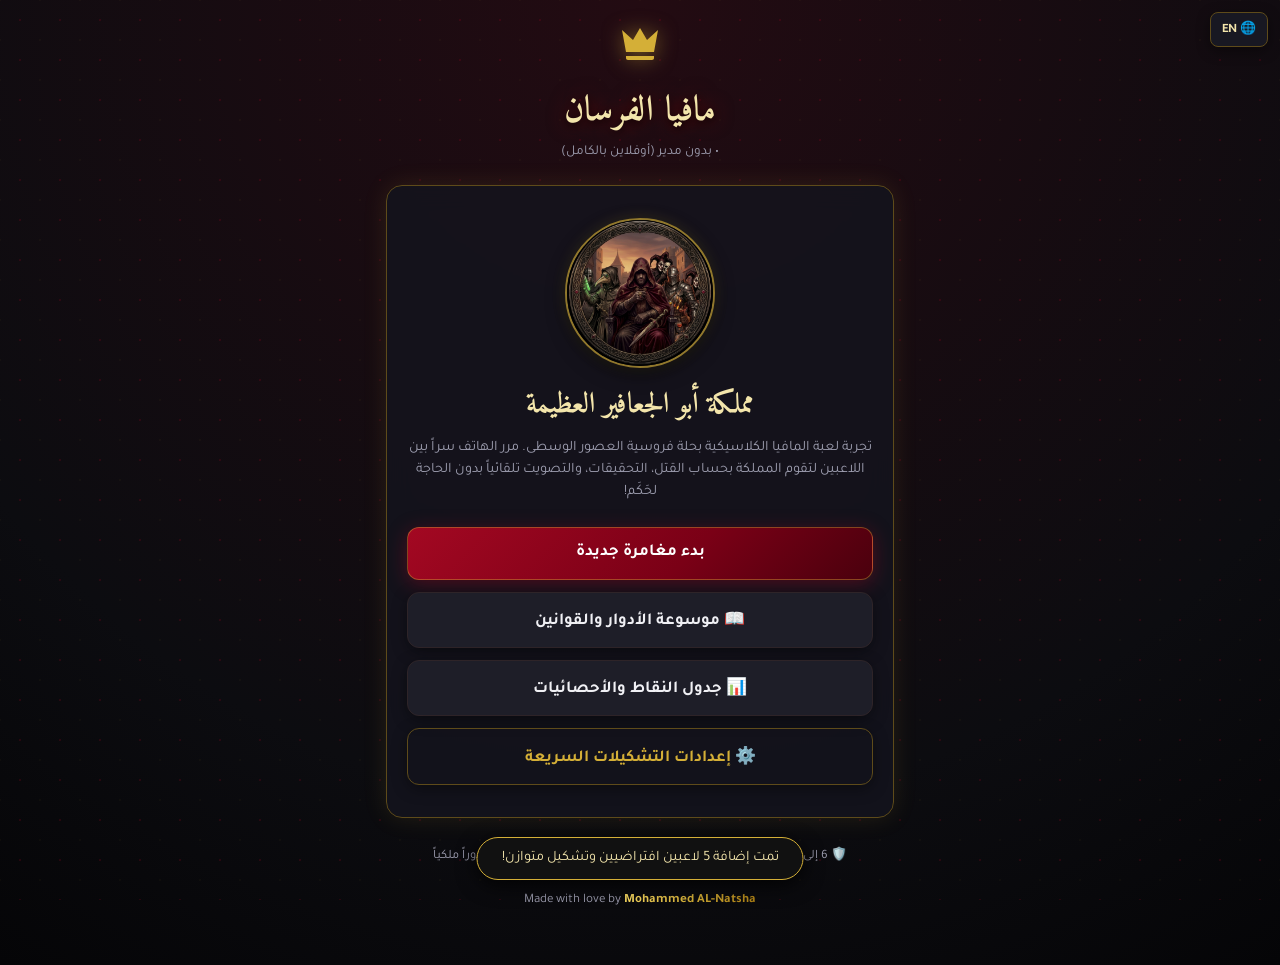
==== commit 77761360: "تحديث النصوص المتعلقة بالأدوار والمربوطين في اللعبة" ====
--- a/index.html
+++ b/index.html
@@ -680,6 +680,35 @@
         border-radius: 12px;
         padding: 1rem;
         margin: 1rem 0 1.25rem;
+      }
+
+      .investigation-result-card {
+        text-align: right;
+      }
+
+      .investigation-result-card small {
+        color: #a0a0a0;
+        display: block;
+        margin-bottom: 4px;
+      }
+
+      .investigation-target-status {
+        margin-top: 15px;
+        padding: 12px;
+        background: rgba(0, 0, 0, 0.4);
+        border-radius: 8px;
+      }
+
+      .text-danger {
+        color: #ff6b6b;
+      }
+
+      .text-warning {
+        color: #f3c969;
+      }
+
+      .text-success {
+        color: #78d69b;
       }
 
       .distribution-handover {
@@ -1645,16 +1674,16 @@
             اختر لاعباً للتحقق من هويته وولائه الحقيقي للمملكة:
           </p>
 
+          <!-- حقول إضافية لبعض الأدوار (مثل الساحرة أو المربوطين) -->
+          <div
+            id="night-extra-options"
+            style="margin-top: 1rem; display: none"
+          ></div>
+
           <!-- قائمة اختيار الهدف -->
           <div class="player-selection-list" id="night-targets-list">
             <!-- أزرار اللاعبين -->
           </div>
-
-          <!-- حقول إضافية لبعض الأدوار (مثل الساحرة أو العشاق) -->
-          <div
-            id="night-extra-options"
-            style="margin-top: 1rem; display: none"
-          ></div>
 
           <div style="margin-top: 1.25rem">
             <button
@@ -1799,6 +1828,13 @@
 
         <!-- مرحلة التصويت السري / العلني -->
         <div id="day-voting-box" class="card-panel" style="display: none">
+          <div id="voting-handover-box" style="display: none; text-align: center; padding: 1rem 0">
+            <div style="font-size: 3rem; margin-bottom: 0.75rem">🔒 ⚔️ 🔒</div>
+            <h2 style="font-family: var(--font-title); font-size: 2rem; color: #fff; margin-bottom: 0.5rem">تمرير الجوال</h2>
+            <p id="voting-pass-prompt" style="color: var(--gold); font-size: 1rem; line-height: 1.5; margin-bottom: 1.25rem"></p>
+            <button class="btn btn-primary" id="btn-confirm-voting-handover" onclick="GameApp.confirmVotingHandover()"></button>
+          </div>
+          <div id="voting-turn-box">
           <div class="panel-header">
             <span class="panel-title" data-i18n="royalVote"
               >🗳️ تصويت الإقصاء الملكي</span
@@ -1843,6 +1879,7 @@
             >
               تخطي / امتناع
             </button>
+          </div>
           </div>
         </div>
       </section>
@@ -2228,7 +2265,7 @@
           <h3 data-i18n="neutralTitle">🎭 الأدوار المحايدة</h3>
           <p class="scoring-guide-lines" data-i18n="neutralRules">
             • إعدام المهرج (الجوكر): فوز فوري +15 نقطة • تفجير الانتحاري المتمرد
-            وأخذ مصوت معه: +10 نقاط • بقاء عشاق كيوبيد حتى النهاية: +10 نقاط •
+            وأخذ مصوت معه: +10 نقاط • بقاء مربوطين كيوبيد حتى النهاية: +10 نقاط •
             فشل كيوبيد (موت الثنائي المربوط): -5 نقاط
           </p>
         </section>
@@ -2320,7 +2357,7 @@
       </div>
     </div>
 
-    <!-- مودال حدث تفاعلي خاص (الصياد، الانتحاري، العشاق) -->
+    <!-- مودال حدث تفاعلي خاص (الصياد، الانتحاري، المربوطين) -->
     <div class="modal-overlay" id="modal-special-action">
       <div class="modal-content" style="text-align: center">
         <h3
@@ -2373,30 +2410,21 @@
         >
           نتيجة التحقيق الإمبراطوري
         </h3>
-        <div class="inspection-result">
-          <div
-            data-i18n="inspectedIdentity"
-            style="font-size: 0.85rem; color: var(--gold)"
-          >
-            هوية الفارس المفحوص
+        <div class="inspection-result investigation-result-card">
+          <div class="target-name">
+            <small data-i18n="inspectedIdentity">الفارس المفحوص</small>
+            <h3
+              id="investigation-target-name"
+              style="margin: 0; font-size: 1.4rem; color: #fff"
+            ></h3>
           </div>
-          <div
-            id="investigation-target-name"
-            style="
-              font-family: var(--font-title);
-              font-size: 1.45rem;
-              color: #fff;
-              margin: 0.35rem 0 0.6rem;
-            "
-          ></div>
-          <div
-            id="investigation-result-text"
-            style="
-              font-size: 1.05rem;
-              color: var(--gold-light);
-              line-height: 1.5;
-            "
-          ></div>
+          <div class="target-status investigation-target-status">
+            <small data-i18n="investigationStatus">نتيجة التقصي</small>
+            <h4
+              id="investigation-result-text"
+              style="margin: 0; font-size: 1.2rem; font-weight: bold"
+            ></h4>
+          </div>
         </div>
         <button
           class="btn btn-gold"
@@ -2580,7 +2608,7 @@
           teamName: "فريق الفرسان",
           icon: "🥴",
           image: "imges/card_idiot_v3.png",
-          desc: "إذا صوت المجلس على إعدامه، يتم العفو عنه لجنونه ويبقى حياً لكن يُسحب منه حق التصويت.",
+          desc: "إذا صوت المجلس على إعدامه، يتم العفو عنه لجنونه ويبقى حياً لكن لا يحق له التصويت بعد ذلك.",
           nightOrder: 99,
           isUnique: true,
           defaultCount: 0,
@@ -2599,12 +2627,12 @@
         },
         cupid: {
           id: "cupid",
-          name: "كيوبيد (رسول العشاق)",
+          name: "كيوبيد (الشبيك)",
           team: "town",
           teamName: "فريق الفرسان",
-          icon: "💘",
+          icon: "🪢",
           image: "imges/card_cupid_v3.png",
-          desc: "في الليلة الأولى فقط، يربط بين قلبين كعاشقين؛ فإذا مات أحدهما مات الآخر حسرة وكمداً!",
+          desc: "في الليلة الأولى فقط، يربط بين قلبين كمربوطين؛ فإذا مات أحدهما مات الآخر حسرة وكمداً!",
           nightOrder: 1,
           isUnique: true,
           defaultCount: 0,
@@ -2714,8 +2742,8 @@
           btnExit: "🚪 خروج",
           btnContinue: "▶️ إكمال اللعب",
           hiddenDocument: "تم إخفاء الوثيقة السرية",
-          passToPlayer: "أعطي الجوال للاعب {name}",
-          confirmPlayer: "أنا اللاعب {name}",
+          passToPlayer: "مرر الجوال في سرية تامة إلى: {name}",
+          confirmPlayer: "أنا {name} - جاهز لكشف دوري",
           playerRole: "الفارس: {name}",
           passNight: "حل الليل على المملكة... مرر الجوال سراً إلى:",
           openMission: "فتح المهمة السرية 🗝️",
@@ -2774,7 +2802,7 @@
             "• قتل القناص أو الساحرة: +10 نقاط\n• قتل المحقق الإمبراطوري: +10 نقاط\n• قتل طبيب الطاعون: +10 نقاط\n• قتل القاتل المتسلسل (السفاح): +10 نقاط\n• قتل الجاسوس: +15 نقطة\n• قتل مواطن عادي / كيوبيد / حارس: +5 نقاط",
           neutralTitle: "🎭 الأدوار المحايدة",
           neutralRules:
-            "• إعدام المهرج (الجوكر): فوز فوري +15 نقطة\n• تفجير الانتحاري المتمرد وأخذ مصوت معه: +10 نقاط\n• بقاء عشاق كيوبيد حتى النهاية: +10 نقاط\n• فشل كيوبيد (موت الثنائي المربوط): -5 نقاط",
+            "• إعدام المهرج (الجوكر): فوز فوري +15 نقطة\n• تفجير الانتحاري المتمرد وأخذ مصوت معه: +10 نقاط\n• بقاء مربوطين كيوبيد حتى النهاية: +10 نقاط\n• فشل كيوبيد (موت الثنائي المربوط): -5 نقاط",
           penaltiesTitle: "⚠️ خصومات وعقوبات (مسموح النقاط بالسالب)",
           penaltiesDesc:
             "• التصويت على الجوكر: -5 نقاط (سواء فاز أو لا)\n• التصويت على المجنون: -5 نقاط\n• النيران الصديقة: -10 نقاط\n• التصويت على الانتحاري: -5 نقاط\n• التصويت لإعدام بريء من الفرسان: -5 نقاط",
@@ -2792,7 +2820,7 @@
             "• قتل مواطن عادي / كيوبيد / حارس: +5 نقاط",
           scoring_joker_win: "• إعدام المهرج (الجوكر): فوز فوري +15 نقطة",
           scoring_bomber_detonate: "• تفجير الانتحاري المتمرد: +10 نقاط",
-          scoring_cupid_survival: "• بقاء عشاق كيوبيد حتى النهاية: +10 نقاط",
+          scoring_cupid_survival: "• بقاء مربوطين كيوبيد حتى النهاية: +10 نقاط",
           scoring_bomber_penalty: "• التصويت على الانتحاري: -5 نقاط",
           scoring_innocent_penalty: "• التصويت لإعدام بريء من الفرسان: -5 نقاط",
           playerRange: "🛡️ 6 إلى 16 لاعب",
@@ -2819,11 +2847,19 @@
             "لقد سقط الصياد صريعاً، وله الحق في إطلاق رصاصته الأخيرة على أي لاعب!",
           investigationTitle: "نتيجة التحقيق الإمبراطوري",
           inspectedIdentity: "هوية الفارس المفحوص",
-          investigationContinue: "استلام النتيجة وإكمال المهمة ✓",
+          investigationStatus: "نتيجة التقصي",
+          investigationContinue: "فهمت / إنهاء الدور ✓",
           playerRole: "الفارس: {name}",
           votePrompt: "أيها الفارس {name}، اختر من تتهمه بالخيانة:",
           targetPrefix: "⚔️ استهداف: ",
           protectPrefix: "🛡️ حماية: ",
+          doctorSelfHealUsed: "تم استنفاد الحماية الذاتية",
+          doctorSelfHealNote: "*(يمكنك علاج نفسك مرة واحدة فقط طوال اللعبة وقد استخدمتها سابقاً)*",
+          mafiaPartners: "شركاؤك في المافيا: {names}",
+          godfatherMafia: "أفراد المافيا تحت إمرتك: {names}",
+          soloMafia: "أنت المافيا الوحيد في هذه اللعبة",
+          passVotingPhone: "مرر الجوال في سرية تامة إلى الفارس: {name}",
+          readyToVote: "أنا {name} - جاهز للتصويت",
           investigatePrefix: "🔍 اختبار: ",
           slasherPrompt: "أيها السفاح، اختر ضحيتك المستقلة لهذه الليلة:",
           bodyguardPrompt:
@@ -2836,14 +2872,18 @@
           mafiaMove: "المافيا تتحرك لاغتيال: [{name}]",
           noMafiaMove: "لم يتم رصد أي تحرك للمافيا بعد.",
           cupidPrompt:
-            "الليلة الأولى فقط: اختر قلبين لربطهما كعاشقين (إذا مات أحدهما مات الآخر):",
+            "الليلة الأولى فقط: اختر قلبين لربطهما كمربوطين (إذا مات أحدهما مات الآخر):",
           chooseTwo: "اختر لاعبين اثنين:",
           cupidDone:
-            "لقد قمت بربط العاشقين في الليلة الأولى ولا توجد إجراءات إضافية الليلة.",
+            "لقد قمت بربط المربوطين في الليلة الأولى ولا توجد إجراءات إضافية الليلة.",
           witchPrompt: "أيتها الساحرة، يمكنك استخدام جرعاتك الخاصة:",
           mafiaVictim: "ضحية المافيا الليلة:",
           noVictim: "لا يوجد",
           healVictim: "إنقاذ الضحية بجرعة الشفاء ({status})",
+          witchHealSection: "قسم العلاج - جرعة الشفاء ({status})",
+          witchPoisonSection: "قسم التسميم - جرعة السم القاتلة ({status})",
+          witchAvailable: "متاحة",
+          witchUsed: "تم استخدامها",
           available: "متاحة",
           used: "مستهلكة",
           poisonPrompt: "جرعة السم القاتلة ({status}):",
@@ -2857,6 +2897,10 @@
           camouflagePrefix: "🛡️ تمويه: ",
           mafiaInvestigation: "عضو مافيا خائن! 🗡️",
           townInvestigation: "فارس شريف وبريء 🛡️",
+          serialKillerInvestigation: "⚠️ هذا الفارس هو (السفاح) - خطر محايد!",
+          jesterInvestigation: "🃏 هذا الفارس هو (المهرج) - محايد!",
+          mafiaTeamInvestigation: "🗡️ هذا الفارس خائن! ( ينتمي لفريق المافيا )",
+          innocentInvestigation: "🛡️ هذا الفارس بريء! ( ينتمي للفرسان )",
           abstainPrompt: "اختر هدفاً أو اضغط تخطي / امتناع.",
           voteAgainst: "صوت ضد",
           doubleWeight: "(وزن مضاعف)",
@@ -2882,7 +2926,7 @@
           hunterToast: "أطلق الصياد سهمه وأردى [{name}] قتيلاً!",
           kamikazeTitle: "💣 انفجار الانتحاري المتمرد!",
           kamikazeDesc:
-            "لقد أعدمتم الانتحاري [{name}]! اختر أحد الفرسان ليصطحبه معه إلى القبر:",
+            "لقد أعدمتم الانتحاري [{name}]! اختر أحد الفرسان ليصطيشحطهه معه إلى القبر:",
           kamikazeToast: "فجر الانتحاري نفسه وقضى على [{name}]!",
           targetRequired: "يرجى اختيار هدف للانتقام!",
           loverMorning:
@@ -2895,7 +2939,7 @@
           resetSuccess: "تم تصفير جميع النقاط والبيانات بنجاح.",
           alive: "حي",
           dead: "ميت",
-          loverLabel: "(عاشق)",
+          loverLabel: "(مربوط)",
           bodyguardDeath:
             "⚔️ استُشهد الحارس الشخصي [{name}] بشجاعة مفتدياً الشخص الذي كان يحرسه.",
           mafiaDeath:
@@ -2912,9 +2956,9 @@
           mafiaVictoryTitle: "🗡️ انتصار فرسان المافيا الخونة! 💀",
           jesterVictoryTitle: "🃏 انتصار المهرج العبقري!",
           slasherVictoryTitle: "🪓 انتصار السفاح المنفرد!",
-          loversVictoryTitle: "💘 انتصار الحب والعشاق!",
+          loversVictoryTitle: "🪢 انتصارالمربوطين!",
           loversVictoryDesc:
-            "انتصار العشاق! صمد الحبيبان حتى النهاية وتغلبا على مؤامرات المملكة.",
+            "انتصار المربوطين! صمد المربوطان حتى النهاية وتغلبا على مؤامرات المملكة.",
           slasherVictoryDesc:
             "انتصار السفاح المنفرد! تمكن من تصفية الجميع والوقوف بمفرده فوق الركام.",
           mafiaVictoryDesc:
@@ -3003,8 +3047,8 @@
               "عند موته يطلق طلقته الأخيرة على لاعب يختاره.",
             ],
             cupid: [
-              "كيوبيد (رسول العشاق)",
-              "في الليلة الأولى يربط قلبين؛ إذا مات أحدهما مات الآخر.",
+              "كيوبيد (رسول المربوطين)",
+              "في الليلة الأولى يربط جحشين؛ إذا مات أحدهما مات الآخر.",
             ],
           },
         },
@@ -3034,8 +3078,8 @@
           btnExit: "🚪 Exit Game",
           btnContinue: "▶️ Continue Playing",
           hiddenDocument: "Secret Document Hidden",
-          passToPlayer: "Pass the device to {name}",
-          confirmPlayer: "I am {name}",
+          passToPlayer: "Pass the phone discreetly to: {name}",
+          confirmPlayer: "I am {name} - ready to reveal my role",
           playerRole: "Player: {name}",
           passNight:
             "Night falls upon the Kingdom... Pass the phone secretly to:",
@@ -3141,11 +3185,19 @@
             "The Hunter has fallen and may fire one final shot at any player!",
           investigationTitle: "Imperial Investigation Result",
           inspectedIdentity: "Inspected knight's identity",
-          investigationContinue: "Receive result and continue ✓",
+          investigationStatus: "Investigation result",
+          investigationContinue: "Understood / Finish turn ✓",
           playerRole: "Player: {name}",
           votePrompt: "Knight {name}, choose who you accuse of treason:",
           targetPrefix: "⚔️ Target: ",
           protectPrefix: "🛡️ Protect: ",
+          doctorSelfHealUsed: "Self-protection already used",
+          doctorSelfHealNote: "*(You can heal yourself only once during the game, and you have already used it.)*",
+          mafiaPartners: "Your mafia partners: {names}",
+          godfatherMafia: "Mafia members under your command: {names}",
+          soloMafia: "You are the only mafia member in this game",
+          passVotingPhone: "Pass the phone discreetly to knight: {name}",
+          readyToVote: "I am {name} - ready to vote",
           investigatePrefix: "🔍 Investigate: ",
           slasherPrompt: "Slasher, choose your independent victim tonight:",
           bodyguardPrompt:
@@ -3166,6 +3218,10 @@
           mafiaVictim: "Mafia victim tonight:",
           noVictim: "None",
           healVictim: "Save the victim with the healing potion ({status})",
+          witchHealSection: "Healing - Healing potion ({status})",
+          witchPoisonSection: "Poison - Deadly poison ({status})",
+          witchAvailable: "available",
+          witchUsed: "used",
           available: "available",
           used: "used",
           poisonPrompt: "Deadly poison potion ({status}):",
@@ -3179,6 +3235,10 @@
           camouflagePrefix: "🛡️ Camouflage: ",
           mafiaInvestigation: "A traitorous Mafia member! 🗡️",
           townInvestigation: "An honest and innocent knight 🛡️",
+          serialKillerInvestigation: "⚠️ This knight is the (Serial Killer) - dangerous neutral!",
+          jesterInvestigation: "🃏 This knight is the (Jester) - neutral!",
+          mafiaTeamInvestigation: "🗡️ This knight is a traitor! (belongs to the Mafia team)",
+          innocentInvestigation: "🛡️ This knight is innocent! (belongs to the Knights)",
           abstainPrompt: "Choose a target or press Skip / Abstain.",
           voteAgainst: "voted against",
           doubleWeight: "(double weight)",
@@ -3356,13 +3416,15 @@
           slasherTarget: null,
           bodyguardTarget: null,
           witchHeal: false,
+          witchHealTarget: null,
           witchKillTarget: null,
           cupidLovers: [],
         },
+        doctorSelfHealUsed: false,
 
         // الموارد ذات الاستخدام الواحد
-        witchHealAvailable: true,
-        witchPoisonAvailable: true,
+        witchHealUsed: false,
+        witchPoisonUsed: false,
         sniperBulletAvailable: true,
         lovers: [], // [id1, id2]
 
@@ -3576,6 +3638,9 @@
               document
                 .getElementById("dist-card-flipper")
                 ?.classList.contains("is-flipped") || false,
+            distributionHandoverVisible: document
+              .getElementById("distribution-handover")
+              ?.classList.contains("active") || false,
             gamePhase: currentScreen.replace("screen-", ""),
             alivePlayers: this.assignedPlayers
               .filter((player) => player.isAlive)
@@ -3583,10 +3648,16 @@
             nightQueue: this.nightQueue,
             nightQueueIndex: this.nightQueueIndex,
             nightActions: this.nightActions,
+            witchHealUsed: this.witchHealUsed,
+            witchPoisonUsed: this.witchPoisonUsed,
+            doctorSelfHealUsed: this.doctorSelfHealUsed,
             nightActionVisible: this.nightActionVisible,
             dayVotingVisible: this.dayVotingVisible,
             votes: this.votes,
             currentVoterIndex: this.currentVoterIndex,
+            votingHandoverVisible:
+              document.getElementById("voting-handover-box")?.style.display !==
+              "none",
             revoteCandidates: this.revoteCandidates,
             isRevote: this.isRevote,
             voteHistory: this.voteHistory,
@@ -3657,8 +3728,12 @@
             ? state.nightQueueIndex
             : 0;
           this.nightActions = state.nightActions || this.nightActions;
+          this.witchHealUsed = Boolean(state.witchHealUsed);
+          this.witchPoisonUsed = Boolean(state.witchPoisonUsed);
+          this.doctorSelfHealUsed = Boolean(state.doctorSelfHealUsed);
           this.nightActionVisible = Boolean(state.nightActionVisible);
           this.dayVotingVisible = Boolean(state.dayVotingVisible);
+          this.votingHandoverVisible = Boolean(state.votingHandoverVisible);
           this.votes = state.votes || {};
           this.currentVoterIndex = Number.isInteger(state.currentVoterIndex)
             ? state.currentVoterIndex
@@ -3720,10 +3795,16 @@
           if (state.currentScreen === "screen-seating") {
             this.renderSeatingArrangement();
           } else if (state.currentScreen === "screen-reveal") {
-            this.showRoleReveal(this.distributionIndex);
-            document
-              .getElementById("dist-card-flipper")
-              .classList.toggle("is-flipped", Boolean(state.isCardFlipped));
+            if (state.distributionHandoverVisible) {
+              document.getElementById("distribution-view").classList.add("hidden");
+              document.getElementById("distribution-handover").classList.add("active");
+              this.renderDistributionHandover(this.assignedPlayers[this.distributionIndex]);
+            } else {
+              this.showRoleReveal(this.distributionIndex);
+              document
+                .getElementById("dist-card-flipper")
+                .classList.toggle("is-flipped", Boolean(state.isCardFlipped));
+            }
           } else if (state.currentScreen === "screen-night") {
             this.displayNightHandover();
             if (this.nightActionVisible) this.showPlayerNightAction();
@@ -3750,7 +3831,10 @@
             ? "block"
             : "none";
           this.updateTimerDisplay();
-          if (this.dayVotingVisible) this.renderVotingTurn();
+          if (this.dayVotingVisible) {
+            if (this.votingHandoverVisible) this.showVotingHandover();
+            else this.renderVotingTurn();
+          }
           else if (this.timerRunning) this.startTimer();
         },
 
@@ -4114,19 +4198,16 @@
           this.mafiaActorId = null;
           this.votedOutByDay = [];
           this.scoreEvents = [];
-          this.witchHealAvailable = true;
-          this.witchPoisonAvailable = true;
+          this.witchPoisonUsed = false;
+          this.witchHealUsed = false;
           this.sniperBulletAvailable = true;
+          this.doctorSelfHealUsed = false;
           this.lovers = [];
 
           this.showScreen("screen-reveal");
-          document
-            .getElementById("distribution-view")
-            .classList.remove("hidden");
-          document
-            .getElementById("distribution-handover")
-            .classList.remove("active");
-          this.showRoleReveal(this.distributionIndex);
+          document.getElementById("distribution-view").classList.add("hidden");
+          document.getElementById("distribution-handover").classList.add("active");
+          this.renderDistributionHandover(this.assignedPlayers[this.distributionIndex]);
           this.saveSessionState();
         },
 
@@ -4148,7 +4229,27 @@
             : `<span style="font-size:3rem;">${role.icon}</span>`;
           const localized = this.localizedRole(player.roleKey);
           document.getElementById("dist-role-name").innerText = localized.name;
-          document.getElementById("dist-role-desc").innerText = localized.desc;
+          const desc = document.getElementById("dist-role-desc");
+          desc.innerHTML = this.escapeHtml(localized.desc);
+          if (["mafia", "godfather"].includes(player.roleKey)) {
+            const teammates = this.assignedPlayers.filter(
+              (teammate) =>
+                teammate.id !== player.id &&
+                teammate.isAlive &&
+                (player.roleKey === "mafia"
+                  ? ["mafia", "godfather"].includes(teammate.roleKey)
+                  : teammate.roleKey === "mafia"),
+            );
+            const names = teammates.length
+              ? teammates.map((teammate) => this.escapeHtml(teammate.name)).join(this.language === "ar" ? "، " : ", ")
+              : null;
+            const awareness = document.createElement("div");
+            awareness.style.cssText = "margin-top:0.75rem; padding:0.55rem; color:var(--gold-light); background:rgba(122,0,22,0.45); border:1px solid var(--gold-dark); border-radius:8px; font-weight:700;";
+            awareness.innerText = names
+              ? this.t(player.roleKey === "mafia" ? "mafiaPartners" : "godfatherMafia", { names })
+              : this.t("soloMafia");
+            desc.appendChild(awareness);
+          }
 
           this.saveSessionState();
           SoundEngine.gong();
@@ -4221,6 +4322,7 @@
             slasherTarget: null,
             bodyguardTarget: null,
             witchHeal: false,
+            witchHealTarget: null,
             witchKillTarget: null,
             mafiaActorId: null,
             cupidLovers: [],
@@ -4318,11 +4420,18 @@
               });
           } else if (player.roleKey === "doctor") {
             instruction.innerText = this.t("doctorPrompt");
+            if (this.doctorSelfHealUsed) {
+              instruction.innerHTML += `<br><em style="color:var(--gold);">${this.t("doctorSelfHealNote")}</em>`;
+            }
             alivePlayers.forEach((target) => {
               const btn = document.createElement("button");
               btn.className = `player-btn ${this.nightActions.doctorTarget === target.id ? "selected" : ""}`;
-              btn.innerHTML = `<span>${this.t("protectPrefix")}${this.escapeHtml(target.name)}</span>`;
+              const isSelfHealDisabled = target.id === player.id && this.doctorSelfHealUsed;
+              btn.disabled = isSelfHealDisabled;
+              btn.innerHTML = `<span>${this.t("protectPrefix")}${this.escapeHtml(target.name)}${isSelfHealDisabled ? ` (${this.t("doctorSelfHealUsed")})` : ""}</span>`;
+              if (isSelfHealDisabled) btn.style.opacity = "0.5";
               btn.onclick = () => {
+                if (isSelfHealDisabled) return;
                 const wasSelected =
                   this.nightActions.doctorTarget === target.id;
                 this.nightActions.doctorTarget = wasSelected ? null : target.id;
@@ -4344,14 +4453,9 @@
                   this.nightActions.investigatorTarget = wasSelected
                     ? null
                     : target.id;
-                  // تحديد نتيجة التحقيق فوراً
-                  const targetRole = target.roleKey;
-                  const isMafia = targetRole === "mafia"; // العراب يظهر كبريء!
                   this.nightActions.investigatorResult = wasSelected
-                    ? null
-                    : isMafia
-                      ? this.t("mafiaInvestigation")
-                      : this.t("townInvestigation");
+                    ? this.getInvestigationResult(target).text
+                    : null;
                   this.refreshSelection(
                     listContainer,
                     wasSelected ? null : btn,
@@ -4436,39 +4540,47 @@
           } else if (player.roleKey === "witch") {
             instruction.innerText = this.t("witchPrompt");
             extraContainer.style.display = "block";
-            const mafiaVictim = this.assignedPlayers.find(
-              (p) => p.id === this.nightActions.mafiaTarget,
-            );
             extraContainer.innerHTML = `
-            <div style="background:#0c0c14; padding:0.75rem; border-radius:8px; margin-bottom:0.75rem; font-size:0.85rem;">
-              ${this.t("mafiaVictim")} <strong style="color:#ff6b6b;">${mafiaVictim ? this.escapeHtml(mafiaVictim.name) : this.t("noVictim")}</strong>
-              <div style="margin-top:0.4rem;">
-                <label><input type="checkbox" id="witch-heal-chk" ${!this.witchHealAvailable ? "disabled" : ""}> ${this.t("healVictim", { status: this.witchHealAvailable ? this.t("available") : this.t("used") })}</label>
-              </div>
+            <div style="background:#0c0c14; padding:0.75rem; border-radius:8px; margin-bottom:0.75rem;">
+              <div style="font-size:0.9rem; color:var(--gold); margin-bottom:0.5rem;">${this.t("witchHealSection", { status: this.witchHealUsed ? this.t("witchUsed") : this.t("witchAvailable") })}</div>
+              <div class="player-selection-list" id="witch-heal-targets"></div>
             </div>
-            <div style="font-size:0.85rem; color:var(--gold); margin-bottom:0.4rem;">${this.t("poisonPrompt", { status: this.witchPoisonAvailable ? this.t("available") : this.t("used") })}</div>
           `;
-            if (this.witchPoisonAvailable) {
-              alivePlayers
-                .filter((p) => p.id !== player.id)
-                .forEach((target) => {
-                  const btn = document.createElement("button");
-                  btn.className = `player-btn ${this.nightActions.witchKillTarget === target.id ? "selected" : ""}`;
-                  btn.innerHTML = `<span>${this.t("poisonPrefix")}${this.escapeHtml(target.name)}</span>`;
-                  btn.onclick = () => {
-                    const wasSelected =
-                      this.nightActions.witchKillTarget === target.id;
-                    this.nightActions.witchKillTarget = wasSelected
-                      ? null
-                      : target.id;
-                    this.refreshSelection(
-                      listContainer,
-                      wasSelected ? null : btn,
-                    );
-                  };
-                  listContainer.appendChild(btn);
-                });
-            }
+            const healTargets = document.getElementById("witch-heal-targets");
+            alivePlayers.forEach((target) => {
+              const btn = document.createElement("button");
+              const selected = this.nightActions.witchHealTarget === target.id;
+              btn.className = `player-btn ${selected ? "selected" : ""}`;
+              btn.disabled = this.witchHealUsed;
+              btn.style.opacity = this.witchHealUsed ? "0.5" : "1";
+              btn.innerHTML = `<span>${this.t("protectPrefix")}${this.escapeHtml(target.name)}</span>`;
+              btn.onclick = () => {
+                if (this.witchHealUsed) return;
+                const wasSelected = this.nightActions.witchHealTarget === target.id;
+                this.nightActions.witchHealTarget = wasSelected ? null : target.id;
+                this.refreshSelection(healTargets, wasSelected ? null : btn);
+              };
+              healTargets.appendChild(btn);
+            });
+
+            listContainer.innerHTML = `<div style="font-size:0.9rem; color:var(--gold); margin-bottom:0.5rem;">${this.t("witchPoisonSection", { status: this.witchPoisonUsed ? this.t("witchUsed") : this.t("witchAvailable") })}</div>`;
+            alivePlayers
+              .filter((p) => p.id !== player.id)
+              .forEach((target) => {
+                const btn = document.createElement("button");
+                const selected = this.nightActions.witchKillTarget === target.id;
+                btn.className = `player-btn ${selected ? "selected" : ""}`;
+                btn.disabled = this.witchPoisonUsed;
+                btn.style.opacity = this.witchPoisonUsed ? "0.5" : "1";
+                btn.innerHTML = `<span>${this.t("poisonPrefix")}${this.escapeHtml(target.name)}</span>`;
+                btn.onclick = () => {
+                  if (this.witchPoisonUsed) return;
+                  const wasSelected = this.nightActions.witchKillTarget === target.id;
+                  this.nightActions.witchKillTarget = wasSelected ? null : target.id;
+                  this.refreshSelection(listContainer, wasSelected ? null : btn);
+                };
+                listContainer.appendChild(btn);
+              });
           } else if (player.roleKey === "sniper") {
             if (this.sniperBulletAvailable) {
               instruction.innerText = this.t("sniperPrompt");
@@ -4539,11 +4651,39 @@
           this.finishNightAction(player);
         },
 
+        getInvestigationResult(targetPlayer) {
+          switch (targetPlayer.roleKey) {
+            case "slasher":
+              return {
+                text: this.t("serialKillerInvestigation"),
+                badgeClass: "text-danger",
+              };
+            case "jester":
+              return {
+                text: this.t("jesterInvestigation"),
+                badgeClass: "text-warning",
+              };
+            case "mafia":
+            case "godfather":
+              return {
+                text: this.t("mafiaTeamInvestigation"),
+                badgeClass: "text-danger",
+              };
+            default:
+              return {
+                text: this.t("innocentInvestigation"),
+                badgeClass: "text-success",
+              };
+          }
+        },
+
         openInvestigationModal(target, onClose) {
+          const result = this.getInvestigationResult(target);
           document.getElementById("investigation-target-name").innerText =
             target.name;
-          document.getElementById("investigation-result-text").innerText =
-            this.nightActions.investigatorResult;
+          const resultText = document.getElementById("investigation-result-text");
+          resultText.innerText = result.text;
+          resultText.className = result.badgeClass;
           document
             .getElementById("modal-investigation-result")
             .classList.add("active");
@@ -4560,15 +4700,17 @@
         },
 
         finishNightAction(player) {
+          if (player.roleKey === "doctor" && this.nightActions.doctorTarget === player.id) {
+            this.doctorSelfHealUsed = true;
+          }
           // معالجة الساحرة
           if (player.roleKey === "witch") {
-            const healChk = document.getElementById("witch-heal-chk");
-            if (healChk && healChk.checked && this.witchHealAvailable) {
+            if (this.nightActions.witchHealTarget && !this.witchHealUsed) {
               this.nightActions.witchHeal = true;
-              this.witchHealAvailable = false;
+              this.witchHealUsed = true;
             }
-            if (this.nightActions.witchKillTarget) {
-              this.witchPoisonAvailable = false;
+            if (this.nightActions.witchKillTarget && !this.witchPoisonUsed) {
+              this.witchPoisonUsed = true;
             }
           }
 
@@ -4646,13 +4788,14 @@
             bodyguardTarget,
             sniperTarget,
             witchHeal,
+            witchHealTarget,
             witchKillTarget,
           } = this.nightActions;
 
           // 1. هجوم المافيا
           if (mafiaTarget) {
             let saved = false;
-            if (doctorTarget === mafiaTarget || witchHeal) {
+            if (doctorTarget === mafiaTarget || witchHealTarget === mafiaTarget) {
               saved = true;
             } else if (bodyguardTarget === mafiaTarget) {
               // الحارس الشخصي يموت بدلاً منه
@@ -4683,7 +4826,7 @@
               this.morningReports.push(
                 this.t("mafiaDeath", { name: victim.name }),
               );
-            } else if (doctorTarget === mafiaTarget || witchHeal) {
+            } else if (doctorTarget === mafiaTarget || witchHealTarget === mafiaTarget) {
               if (doctorTarget === mafiaTarget) {
                 const doctor = this.assignedPlayers.find(
                   (p) => p.roleKey === "doctor" && p.isAlive,
@@ -4763,7 +4906,7 @@
             if (p) p.isAlive = false;
           });
 
-          // التحقق من موت العشاق بالتزامن
+          // التحقق من موت المربوطين بالتزامن
           if (this.lovers.length === 2) {
             const lover1 = this.assignedPlayers.find(
               (p) => p.id === this.lovers[0],
@@ -4906,6 +5049,37 @@
           this.dayVotingVisible = true;
           this.revoteCandidates = candidates;
           this.isRevote = isRevote;
+          this.votingHandoverVisible = true;
+          this.showVotingHandover();
+          this.saveSessionState();
+        },
+
+        showVotingHandover() {
+          const eligibleVoters = this.assignedPlayers.filter(
+            (p) => p.isAlive && !p.cannotVote,
+          );
+          if (this.currentVoterIndex >= eligibleVoters.length) {
+            this.votingHandoverVisible = false;
+            this.tallyVotesAndExecute();
+            return;
+          }
+
+          const nextVoter = eligibleVoters[this.currentVoterIndex];
+          document.getElementById("voting-turn-box").style.display = "none";
+          document.getElementById("voting-handover-box").style.display = "block";
+          document.getElementById("voting-pass-prompt").innerText = this.t(
+            "passVotingPhone",
+            { name: nextVoter.name },
+          );
+          document.getElementById("btn-confirm-voting-handover").innerText =
+            this.t("readyToVote", { name: nextVoter.name });
+          this.saveSessionState();
+        },
+
+        confirmVotingHandover() {
+          this.votingHandoverVisible = false;
+          document.getElementById("voting-handover-box").style.display = "none";
+          document.getElementById("voting-turn-box").style.display = "block";
           this.renderVotingTurn();
           this.saveSessionState();
         },
@@ -4981,7 +5155,7 @@
             isRevote: this.isRevote,
           });
           this.currentVoterIndex++;
-          this.renderVotingTurn();
+          this.showVotingHandover();
           this.saveSessionState();
         },
 
@@ -4999,7 +5173,7 @@
             isRevote: this.isRevote,
           });
           this.currentVoterIndex++;
-          this.renderVotingTurn();
+          this.showVotingHandover();
           this.saveSessionState();
         },
 
@@ -5143,7 +5317,7 @@
             revealBox.style.display = "none";
           }
 
-          // التحقق من العشاق
+          // التحقق من المربوطين
           if (executedPlayer.isLover) {
             const otherLoverId = this.lovers.find(
               (id) => id !== executedPlayer.id,
@@ -5335,7 +5509,7 @@
             return role.team === "town";
           });
 
-          // 1. انتصار العشاق
+          // 1. انتصار المربوطين
           if (this.lovers.length === 2 && alive.length === 2) {
             if (alive.every((p) => this.lovers.includes(p.id))) {
               this.endGame("lovers", this.t("loversVictoryDesc"));
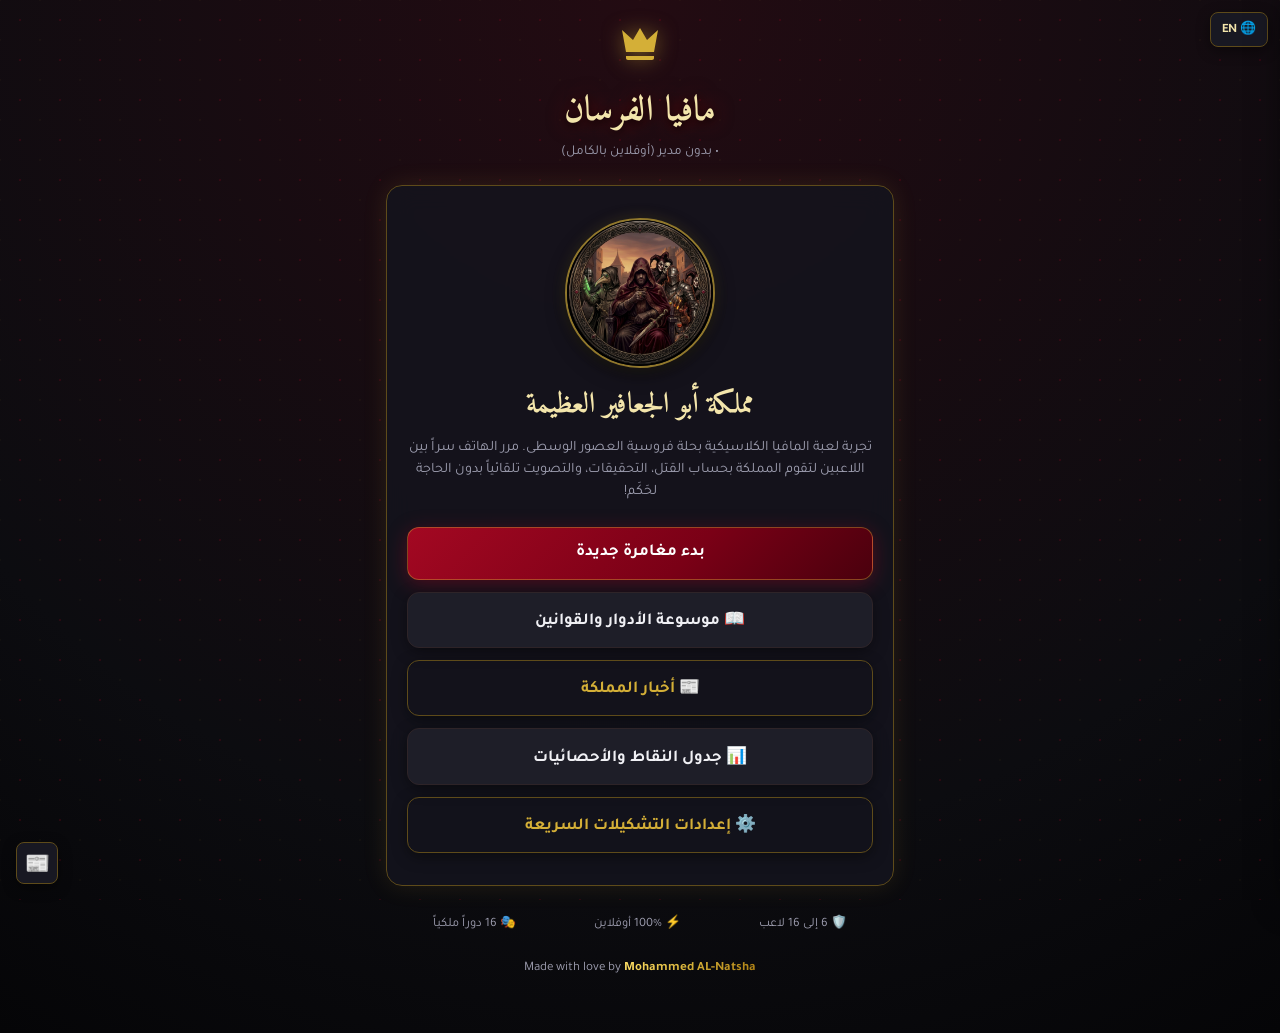
==== commit 2499c56b: "Update service worker to version 4: improve caching strategy and add message handling for skipWaitin" ====
--- a/index.html
+++ b/index.html
@@ -845,6 +845,218 @@
         opacity: 1;
       }
 
+      .update-toast {
+        position: fixed;
+        bottom: 1rem;
+        left: 50%;
+        transform: translateX(-50%);
+        z-index: 1000;
+        display: flex;
+        align-items: center;
+        gap: 0.75rem;
+        width: min(calc(100% - 2rem), 420px);
+        padding: 0.75rem 1rem;
+        background: #171722;
+        border: 1px solid var(--gold);
+        border-radius: 12px;
+        color: var(--gold-light);
+        box-shadow: 0 8px 24px rgba(0, 0, 0, 0.7);
+      }
+
+      .update-toast span {
+        flex: 1;
+        font-size: 0.9rem;
+        line-height: 1.4;
+      }
+
+      .update-toast button {
+        flex-shrink: 0;
+        padding: 0.45rem 0.75rem;
+        border: 1px solid var(--gold);
+        border-radius: 7px;
+        background: var(--gold);
+        color: #1a1200;
+        font: 700 0.82rem var(--font-body);
+        cursor: pointer;
+      }
+
+      .v2-badge,
+      .notepad-trigger {
+        position: fixed;
+        z-index: 90;
+        border: 1px solid var(--border-gold);
+        border-radius: 8px;
+        background: #181822;
+        color: var(--gold-light);
+        cursor: pointer;
+        box-shadow: 0 4px 14px rgba(0, 0, 0, 0.4);
+      }
+
+      .v2-badge {
+        display: none;
+        bottom: 1rem;
+        left: 1rem;
+        width: 42px;
+        height: 42px;
+        font-size: 1.25rem;
+      }
+
+      body.home-active .v2-badge {
+        display: block;
+      }
+
+      .notepad-trigger {
+        display: none;
+        top: 0.75rem;
+        right: 5.5rem;
+        padding: 0.45rem 0.7rem;
+        font: 700 0.8rem var(--font-body);
+      }
+
+      body.game-active .notepad-trigger {
+        display: block;
+      }
+
+      .notepad-panel {
+        position: fixed;
+        top: 0;
+        right: 0;
+        z-index: 110;
+        width: min(88vw, 340px);
+        height: 100vh;
+        padding: 1.25rem;
+        background: #151520;
+        border-left: 2px solid var(--gold-dark);
+        box-shadow: -10px 0 30px rgba(0, 0, 0, 0.65);
+        transform: translateX(105%);
+        transition: transform 0.25s ease;
+      }
+
+      .notepad-panel.active {
+        transform: translateX(0);
+      }
+
+      .notepad-panel textarea {
+        width: 100%;
+        min-height: 180px;
+        margin: 1rem 0;
+        padding: 0.75rem;
+        resize: vertical;
+        background: #0c0c12;
+        border: 1px solid #3d3d52;
+        border-radius: 8px;
+        color: #fff;
+        font: 0.95rem var(--font-body);
+      }
+
+      .event-setting {
+        display: flex;
+        align-items: center;
+        gap: 0.5rem;
+        padding: 0.55rem 0;
+        border-bottom: 1px solid rgba(255, 255, 255, 0.06);
+      }
+
+      .event-setting > div:first-child {
+        flex: 1;
+      }
+
+      .event-setting input[type="number"] {
+        width: 64px;
+        padding: 0.35rem;
+        background: #0c0c12;
+        border: 1px solid #3d3d52;
+        border-radius: 6px;
+        color: #fff;
+      }
+
+      .rule-help {
+        display: none;
+        margin-top: 0.3rem;
+        color: var(--gold-light);
+        font-size: 0.78rem;
+        line-height: 1.4;
+      }
+
+      .rule-help.visible {
+        display: block;
+      }
+
+      .turn-timer {
+        margin-top: 0.65rem;
+        color: var(--gold-light);
+        font-weight: 700;
+        font-size: 0.9rem;
+      }
+
+      .achievement-list {
+        display: grid;
+        gap: 0.6rem;
+        margin-top: 1rem;
+      }
+
+      .achievement-item {
+        padding: 0.75rem;
+        background: #191924;
+        border: 1px solid var(--border-gold);
+        border-radius: 10px;
+      }
+
+      .news-modal-content {
+        border-color: var(--gold);
+        background:
+          radial-gradient(circle at top, rgba(122, 0, 22, 0.28), transparent 42%),
+          #111118;
+        animation: newsSlideIn 0.35s ease both;
+      }
+
+      @keyframes newsSlideIn {
+        from { opacity: 0; transform: translateY(18px) scale(0.98); }
+        to { opacity: 1; transform: translateY(0) scale(1); }
+      }
+
+      .news-title {
+        text-shadow: 0 0 14px rgba(212, 175, 55, 0.55);
+        animation: newsGlow 2.8s ease-in-out infinite;
+      }
+
+      @keyframes newsGlow {
+        0%, 100% { text-shadow: 0 0 8px rgba(212, 175, 55, 0.35); }
+        50% { text-shadow: 0 0 20px rgba(212, 175, 55, 0.9); }
+      }
+
+      .news-section {
+        margin: 0.85rem 0;
+        padding: 0.9rem;
+        border: 1px solid rgba(212, 175, 55, 0.28);
+        border-radius: 10px;
+        background: rgba(25, 25, 36, 0.9);
+        animation: newsSectionIn 0.45s ease both;
+      }
+
+      .news-section:nth-of-type(2) { animation-delay: 0.06s; }
+      .news-section:nth-of-type(3) { animation-delay: 0.12s; }
+      .news-section:nth-of-type(4) { animation-delay: 0.18s; }
+
+      @keyframes newsSectionIn {
+        from { opacity: 0; transform: translateX(12px); }
+        to { opacity: 1; transform: translateX(0); }
+      }
+
+      .news-section h3 {
+        margin-bottom: 0.45rem;
+        color: var(--gold-light);
+        font-family: var(--font-title);
+        font-size: 1.2rem;
+      }
+
+      .news-section ul {
+        padding-right: 1.1rem;
+        color: var(--parchment);
+        line-height: 1.75;
+        font-size: 0.86rem;
+      }
+
       .stats-table-wrapper {
         overflow-x: auto;
         margin: 1rem 0;
@@ -1127,6 +1339,8 @@
         🌐 EN
       </button>
     </div>
+    <button class="notepad-trigger" onclick="GameApp.toggleNotepad()">📝 مذكراتي</button>
+    <button class="v2-badge" onclick="GameApp.openChangelog()" title="آخر التحديثات">📰</button>
 
     <div class="app-container">
       <!-- الترويسة الرئيسية -->
@@ -1197,6 +1411,12 @@
               📖 موسوعة الأدوار والقوانين
             </button>
             <button
+              class="btn btn-outline"
+              onclick="GameApp.openChangelog()"
+            >
+              📰 أخبار المملكة
+            </button>
+            <button
               class="btn btn-secondary"
               data-i18n="statistics"
               onclick="GameApp.openStatsModal()"
@@ -1428,6 +1648,67 @@
               <option value="180" selected>3 دقائق</option>
               <option value="300">5 دقائق</option>
             </select>
+          </div>
+
+          <div class="switch-row">
+            <div>
+              <div style="font-weight: 700">انتقام المهرج</div>
+              <div style="font-size: 0.8rem; color: var(--text-muted)">يأخذ المهرج لاعباً ممن صوتوا ضده</div>
+            </div>
+            <label class="toggle-switch">
+              <input type="checkbox" id="rule-jester-curse" checked />
+              <span class="slider"></span>
+            </label>
+          </div>
+
+          <div class="switch-row">
+            <div><div style="font-weight: 700">رصاصتان ملكيتان</div><div class="rule-help" data-rule-help="sniper-bullets">• رصاصتان ملكيتان: يمنح القناص الملكي رصاصتين، في حال إصابة المافيا أو السفاح بالرصاصة الأولى تبقى معه الثانية، أما إذا أصاب بريئاً فيموت البريء ويفقد الرصاصة الثانية ندمًا.</div></div>
+            <label class="toggle-switch"><input type="checkbox" id="rule-double-sniper" /><span class="slider"></span></label>
+          </div>
+          <div class="switch-row">
+            <div><div style="font-weight: 700">الحارس الشرس</div><div class="rule-help" data-rule-help="fierce-bodyguard">إذا أنقذ الحارس هدفاً، يقضي أيضاً على المهاجم.</div></div>
+            <label class="toggle-switch"><input type="checkbox" id="rule-fierce-bodyguard" /><span class="slider"></span></label>
+          </div>
+          <div class="switch-row">
+            <div><div style="font-weight: 700">التصويت السريع / المهل الزوجية</div><div class="rule-help" data-rule-help="speed-voting">تُمنح 15 ثانية لكل تسليم ودور، ثم يتم التمرير أو الامتناع تلقائياً.</div></div>
+            <label class="toggle-switch"><input type="checkbox" id="rule-speed-voting" /><span class="slider"></span></label>
+          </div>
+
+          <div style="margin-top: 0.75rem; color: var(--gold-light); font-weight: 700">الأحداث العشوائية</div>
+          <div class="event-setting">
+            <div>🌑 كسوف الشمس</div>
+            <input type="number" id="event-eclipse-rate" min="20" max="100" step="5" value="30" />
+            <label class="toggle-switch"><input type="checkbox" id="event-eclipse-enabled" checked /><span class="slider"></span></label>
+          </div>
+          <div class="event-setting">
+            <div>🌫️ ضباب الليل</div>
+            <input type="number" id="event-fog-rate" min="20" max="100" step="5" value="30" />
+            <label class="toggle-switch"><input type="checkbox" id="event-fog-enabled" checked /><span class="slider"></span></label>
+          </div>
+          <div class="event-setting">
+            <div>📜 مرسوم الملك</div>
+            <input type="number" id="event-decree-rate" min="20" max="100" step="5" value="30" />
+            <label class="toggle-switch"><input type="checkbox" id="event-decree-enabled" checked /><span class="slider"></span></label>
+          </div>
+          <div class="event-setting">
+            <div><div>🌪️ عاصفة الرمل</div><div class="rule-help" data-rule-help="sandstorm">تعطل علاج الطبيب خلال هذه الليلة.</div></div>
+            <input type="number" id="event-sandstorm-rate" min="20" max="100" step="5" value="30" />
+            <label class="toggle-switch"><input type="checkbox" id="event-sandstorm-enabled" checked /><span class="slider"></span></label>
+          </div>
+          <div class="event-setting">
+            <div><div>👑 عيد الفرسان</div><div class="rule-help" data-rule-help="festival">تمنع هجمات المافيا والسفاح خلال هذه الليلة.</div></div>
+            <input type="number" id="event-festival-rate" min="20" max="100" step="5" value="30" />
+            <label class="toggle-switch"><input type="checkbox" id="event-festival-enabled" checked /><span class="slider"></span></label>
+          </div>
+          <div class="event-setting">
+            <div><div>📣 شائعات السوق</div><div class="rule-help" data-rule-help="rumors">تعلن المملكة شائعة عن فريق لاعب حي دون كشف دوره.</div></div>
+            <input type="number" id="event-rumors-rate" min="20" max="100" step="5" value="30" />
+            <label class="toggle-switch"><input type="checkbox" id="event-rumors-enabled" checked /><span class="slider"></span></label>
+          </div>
+          <div class="event-setting">
+            <div><div>⛓️ حظر التجول</div><div class="rule-help" data-rule-help="curfew">يمنع لاعباً حياً من التصويت ويعطل قدرته في الليل التالي.</div></div>
+            <input type="number" id="event-curfew-rate" min="20" max="100" step="5" value="30" />
+            <label class="toggle-switch"><input type="checkbox" id="event-curfew-enabled" checked /><span class="slider"></span></label>
           </div>
         </div>
 
@@ -1588,6 +1869,7 @@
           >
             تم إخفاء الوثيقة السرية
           </p>
+          <div id="distribution-turn-timer" class="turn-timer" aria-live="polite"></div>
           <h2
             style="
               font-family: var(--font-title);
@@ -1634,6 +1916,7 @@
           >
             اسم الفارس
           </h2>
+          <div id="night-turn-timer" class="turn-timer" aria-live="polite"></div>
           <button
             class="btn btn-primary"
             data-i18n="openMission"
@@ -1673,6 +1956,7 @@
           >
             اختر لاعباً للتحقق من هويته وولائه الحقيقي للمملكة:
           </p>
+          <div id="night-action-timer" class="turn-timer" aria-live="polite"></div>
 
           <!-- حقول إضافية لبعض الأدوار (مثل الساحرة أو المربوطين) -->
           <div
@@ -1832,6 +2116,7 @@
             <div style="font-size: 3rem; margin-bottom: 0.75rem">🔒 ⚔️ 🔒</div>
             <h2 style="font-family: var(--font-title); font-size: 2rem; color: #fff; margin-bottom: 0.5rem">تمرير الجوال</h2>
             <p id="voting-pass-prompt" style="color: var(--gold); font-size: 1rem; line-height: 1.5; margin-bottom: 1.25rem"></p>
+            <div id="voting-turn-timer" class="turn-timer" aria-live="polite"></div>
             <button class="btn btn-primary" id="btn-confirm-voting-handover" onclick="GameApp.confirmVotingHandover()"></button>
           </div>
           <div id="voting-turn-box">
@@ -1845,6 +2130,7 @@
               >صوت الفارس: 1/6</span
             >
           </div>
+          <div id="voting-action-timer" class="turn-timer" aria-live="polite"></div>
 
           <p
             id="voting-voter-prompt"
@@ -2243,20 +2529,20 @@
         <section class="scoring-guide-section">
           <h3 data-i18n="baseWinTitle">🏆 الفوز الأساسي</h3>
           <p data-i18n="baseWinDesc">
-            كل فوز بالجولة يعطي +10 نقاط +1 لسجل الفوز.
+            تُضاف نقاط الفوز حسب الفريق والدور الفائز، مع +1 لسجل الفوز.
           </p>
         </section>
         <section class="scoring-guide-section">
           <h3 data-i18n="knightsTitle">🛡️ فريق الفرسان (الصالحين)</h3>
           <p class="scoring-guide-lines" data-i18n="knightsKills">
-            • قتل مافيا عادي: +5 نقاط • قتل زعيم المافيا (العرّاب): +15 نقطة •
-            التصويت لإقصاء القاتل المتسلسل (السفاح): +10 نقاط لكل من صوت عليه
+            • فوز الجولة: +10 نقاط لكل لاعب حي من الفرسان • حماية ناجحة للطبيب: +25 نقطة • تحقيق ناجح للمحقق: +15 نقطة عن كل عضو مافيا يتم كشفه •
+            قتل مافيا عادي: +5 نقاط • قتل زعيم المافيا (العرّاب): +15 نقطة
           </p>
         </section>
         <section class="scoring-guide-section">
           <h3 data-i18n="mafiaTitle">🗡️ فريق المافيا</h3>
           <p class="scoring-guide-lines" data-i18n="mafiaKills">
-            • قتل القناص أو الساحرة: +10 نقاط • قتل المحقق الإمبراطوري: +10 نقاط
+            • فوز الجولة: +20 نقطة لكل عضو مافيا مشارك • قتل القناص أو الساحرة: +10 نقاط • قتل المحقق الإمبراطوري: +10 نقاط
             • قتل طبيب الطاعون: +10 نقاط • قتل القاتل المتسلسل (السفاح): +10
             نقاط • قتل الجاسوس: +15 نقطة
           </p>
@@ -2264,7 +2550,7 @@
         <section class="scoring-guide-section">
           <h3 data-i18n="neutralTitle">🎭 الأدوار المحايدة</h3>
           <p class="scoring-guide-lines" data-i18n="neutralRules">
-            • إعدام المهرج (الجوكر): فوز فوري +15 نقطة • تفجير الانتحاري المتمرد
+            • فوز المهرج (إعدامه بالتصويت): +50 نقطة • فوز السفاح (البقاء حياً وتصفية الجميع): +70 نقطة • تفجير الانتحاري المتمرد
             وأخذ مصوت معه: +10 نقاط • بقاء مربوطين كيوبيد حتى النهاية: +10 نقاط •
             فشل كيوبيد (موت الثنائي المربوط): -5 نقاط
           </p>
@@ -2436,6 +2722,55 @@
       </div>
     </div>
 
+    <div class="modal-overlay" id="modal-changelog">
+      <div class="modal-content news-modal-content">
+        <div class="panel-header"><span class="panel-title news-title">🏰 أخبار المملكة - إصدار 2.0</span><button onclick="GameApp.closeModals()" style="background:none;border:none;color:#fff;font-size:1.5rem;cursor:pointer">✕</button></div>
+        <section class="news-section"><h3>🎭 الأدوار الجديدة</h3><ul>
+          <li><strong>العمدة:</strong> يمتلك زر "كشف الهوية" نهاراً ليصبح صوته بـ 2 أو 3 أصوات.</li>
+          <li><strong>الجلاد:</strong> دور محايد يهدف لإعدام لاعب محدد نهاراً ليفوز.</li>
+          <li><strong>المشعوذ:</strong> من المافيا، يورط الأبرياء ليظهروا كخونة أمام المحقق.</li>
+          <li><strong>النسّاخ:</strong> دور محايد يرث دور ومهارات أول لاعب يموت في اللعبة.</li>
+        </ul></section>
+        <section class="news-section"><h3>⚙️ التعديلات والخصائص الاختيارية</h3><ul>
+          <li><strong>انتقام المهرج:</strong> عند إعدامه، يمكنه سحب أحد المصوتين ضده للقبر.</li>
+          <li><strong>رصاصتان ملكيتان:</strong> يمنح القناص الملكي رصاصتين، في حال إصابة المافيا أو السفاح بالرصاصة الأولى تبقى معه الثانية، أما إذا أصاب بريئاً فيموت البريء ويفقد الرصاصة الثانية ندمًا.</li>
+          <li><strong>الحارس الشرس:</strong> الحارس الشخصي لا يموت فداءً فقط، بل يقتل المهاجم أيضاً!</li>
+          <li><strong>التصويت السريع:</strong> تفعيل مؤقت زمني 15 ثانية للقرارات السريعة.</li>
+          <li><strong>رسائل المافيا:</strong> مذكرة سرية يتواصل بها أعضاء المافيا ليلاً.</li>
+        </ul></section>
+        <section class="news-section"><h3>🎲 الأحداث العشوائية للمملكة</h3><ul>
+          <li><strong>كسوف الشمس 🌑:</strong> يمنع التصويت والإعدام.</li>
+          <li><strong>ضباب الليل 🌫️:</strong> يفشل عمل المحقق.</li>
+          <li><strong>مرسوم الملك 📜:</strong> التصويت يصبح سرياً بالكامل.</li>
+          <li><strong>عاصفة الرمل 🌪️:</strong> تعطل عمل الطبيب ليلاً.</li>
+          <li><strong>عيد الفرسان 👑:</strong> يمنع القتل ليلاً للحراسة المشددة.</li>
+          <li><strong>شائعات السوق 📣:</strong> تكشف فصيل/فريق لاعب عشوائي نهاراً.</li>
+          <li><strong>حظر التجول ⛓️:</strong> يُحرم لاعب من التصويت واستخدام خاصيته.</li>
+        </ul></section>
+        <section class="news-section"><h3>📊 التحسينات العامة</h3><ul>
+          <li>إضافة <strong>نظام المفكرة السرية</strong> لكل لاعب لتدوين ملاحظاته.</li>
+          <li>تحديث <strong>شاشة النقاط والإحصائيات</strong> لإضافة الألقاب وحساب عدد القتلات.</li>
+          <li>إضافة <strong>مؤثرات صوتية</strong> ليلية وتأثيرات دقات الساعة أثناء التصويت.</li>
+        </ul></section>
+        <button class="btn btn-secondary" style="margin-top:1rem" onclick="GameApp.closeModals()">إغلاق</button>
+      </div>
+    </div>
+
+    <div class="modal-overlay" id="modal-achievements">
+      <div class="modal-content">
+        <div class="panel-header"><span class="panel-title">🏅 لوحة الألقاب والإنجازات</span></div>
+        <div id="achievements-list" class="achievement-list"></div>
+        <button class="btn btn-secondary" style="margin-top:1rem" onclick="GameApp.closeModals()">إغلاق</button>
+      </div>
+    </div>
+
+    <aside id="notepad-panel" class="notepad-panel">
+      <div class="panel-header"><span class="panel-title">📝 مذكراتي</span><button onclick="GameApp.toggleNotepad()" style="background:none;border:none;color:#fff;font-size:1.5rem;cursor:pointer">✕</button></div>
+      <p style="color:var(--text-muted);font-size:0.85rem">ملاحظاتك الخاصة في هذه الجولة</p>
+      <textarea id="player-notepad" placeholder="رياض يكذب..."></textarea>
+      <button class="btn btn-primary" onclick="GameApp.saveNotepad()">حفظ المذكرة</button>
+    </aside>
+
     <!-- رسالة التنبيه السريع (Toast) -->
     <div class="toast-msg" id="app-toast">تنبيه</div>
 
@@ -2634,6 +2969,54 @@
           image: "imges/card_cupid_v3.png",
           desc: "في الليلة الأولى فقط، يربط بين قلبين كمربوطين؛ فإذا مات أحدهما مات الآخر حسرة وكمداً!",
           nightOrder: 1,
+          isUnique: true,
+          defaultCount: 0,
+        },
+        mayor: {
+          id: "mayor",
+          name: "العمدة / قاضي القصر",
+          team: "town",
+          teamName: "فريق الفرسان",
+          icon: "⚖️",
+          image: "",
+          desc: "فارس بلا مهمة ليلية. يكشف هويته نهاراً ليصبح صوته بثلاثة أصوات.",
+          nightOrder: 99,
+          isUnique: true,
+          defaultCount: 0,
+        },
+        executioner: {
+          id: "executioner",
+          name: "الجلاد / صاحب الثأر",
+          team: "neutral",
+          teamName: "محايد منفرد",
+          icon: "🪓",
+          image: "",
+          desc: "يفوز إذا أُقصي هدفه المحدد نهاراً، ويتحول إلى مهرج إذا مات الهدف ليلاً.",
+          nightOrder: 99,
+          isUnique: true,
+          defaultCount: 0,
+        },
+        framer: {
+          id: "framer",
+          name: "المشعوذ / المحرّف",
+          team: "mafia",
+          teamName: "فريق المافيا",
+          icon: "🧙",
+          image: "",
+          desc: "يختار فارساً بريئاً ليظهر للمحقق كعضو في المافيا تلك الليلة.",
+          nightOrder: 2,
+          isUnique: true,
+          defaultCount: 0,
+        },
+        copycat: {
+          id: "copycat",
+          name: "النسّاخ / المقلّد",
+          team: "neutral",
+          teamName: "محايد",
+          icon: "🪞",
+          image: "",
+          desc: "يبدأ بلا قدرة، ثم يرث دور أول لاعب يموت وقدراته المتبقية.",
+          nightOrder: 99,
           isUnique: true,
           defaultCount: 0,
         },
@@ -2755,6 +3138,8 @@
           statsTitle: "📊 سجل النقاط والإحصائيات",
           player: "اللاعب",
           points: "النقاط",
+          kills: "عدد القتلات",
+          badges: "الألقاب",
           wins: "الفوز",
           losses: "الخسائر",
           rolesWon: "الأدوار الفائز بها",
@@ -2793,16 +3178,16 @@
           scoringGuide: "📜 شرح آلية النقاط",
           scoringTitle: "📜 دليل توزيع النقاط والفوزات",
           baseWinTitle: "🏆 الفوز الأساسي",
-          baseWinDesc: "كل فوز بالجولة يعطي +10 نقاط +1 لسجل الفوز.",
+          baseWinDesc: "تُضاف نقاط الفوز حسب الفريق والدور الفائز، مع +1 لسجل الفوز.",
           knightsTitle: "🛡️ فريق الفرسان (الصالحين)",
           knightsKills:
-            "• قتل مافيا عادي: +5 نقاط\n• قتل زعيم المافيا (العرّاب): +15 نقطة\n• التصويت لإقصاء القاتل المتسلسل (السفاح): +10 نقاط لكل من صوت عليه\n• تضحية الحارس الشخصي: +15 نقطة\n• حماية ناجحة لطبيب الطاعون: +5 نقاط\n• طلقة صياد الوحوش الأخيرة: +10 نقاط عند إصابة مافيا أو سفاح\n• قيادة التصويت الناجحة للعقيد الحاكم: +15 نقطة",
+            "• فوز الجولة: +10 نقاط لكل لاعب حي من الفرسان\n• قتل مافيا عادي: +5 نقاط\n• قتل زعيم المافيا (العرّاب): +15 نقطة\n• التصويت لإقصاء القاتل المتسلسل (السفاح): +10 نقاط لكل من صوت عليه\n• تضحية الحارس الشخصي: +15 نقطة\n• حماية ناجحة للطبيب: +25 نقطة عند إنقاذ شخص تعرض للهجوم فعلياً\n• تحقيق ناجح للمحقق: +15 نقطة عن كل عضو مافيا يتم كشفه\n• طلقة صياد الوحوش الأخيرة: +10 نقاط عند إصابة مافيا أو سفاح\n• قيادة التصويت الناجحة للعقيد الحاكم: +15 نقطة",
           mafiaTitle: "🗡️ فريق المافيا",
           mafiaKills:
-            "• قتل القناص أو الساحرة: +10 نقاط\n• قتل المحقق الإمبراطوري: +10 نقاط\n• قتل طبيب الطاعون: +10 نقاط\n• قتل القاتل المتسلسل (السفاح): +10 نقاط\n• قتل الجاسوس: +15 نقطة\n• قتل مواطن عادي / كيوبيد / حارس: +5 نقاط",
+            "• فوز الجولة: +20 نقطة لكل عضو مافيا مشارك\n• قتل القناص أو الساحرة: +10 نقاط\n• قتل المحقق الإمبراطوري: +10 نقاط\n• قتل طبيب الطاعون: +10 نقاط\n• قتل القاتل المتسلسل (السفاح): +10 نقاط\n• قتل الجاسوس: +15 نقطة\n• قتل مواطن عادي / كيوبيد / حارس: +5 نقاط",
           neutralTitle: "🎭 الأدوار المحايدة",
           neutralRules:
-            "• إعدام المهرج (الجوكر): فوز فوري +15 نقطة\n• تفجير الانتحاري المتمرد وأخذ مصوت معه: +10 نقاط\n• بقاء مربوطين كيوبيد حتى النهاية: +10 نقاط\n• فشل كيوبيد (موت الثنائي المربوط): -5 نقاط",
+            "• فوز المهرج (إعدامه بالتصويت): +50 نقطة\n• فوز السفاح (البقاء حياً وتصفية الجميع): +70 نقطة\n• تفجير الانتحاري المتمرد وأخذ مصوت معه: +10 نقاط\n• بقاء مربوطين كيوبيد حتى النهاية: +10 نقاط\n• فشل كيوبيد (موت الثنائي المربوط): -5 نقاط",
           penaltiesTitle: "⚠️ خصومات وعقوبات (مسموح النقاط بالسالب)",
           penaltiesDesc:
             "• التصويت على الجوكر: -5 نقاط (سواء فاز أو لا)\n• التصويت على المجنون: -5 نقاط\n• النيران الصديقة: -10 نقاط\n• التصويت على الانتحاري: -5 نقاط\n• التصويت لإعدام بريء من الفرسان: -5 نقاط",
@@ -2811,14 +3196,14 @@
           scoring_cupid_failure: "• فشل كيوبيد (موت الثنائي المربوط): -5 نقاط",
           scoring_friendly_fire:
             "• النيران الصديقة (قتل صديق بالخطأ): -10 نقاط",
-          scoring_doctor_heal: "• حماية ناجحة لطبيب الطاعون: +5 نقاط",
+          scoring_doctor_heal: "• حماية ناجحة للطبيب: +25 نقطة عند إنقاذ شخص تعرض للهجوم فعلياً",
           scoring_hunter_shot:
             "• طلقة صياد الوحوش الأخيرة (إصابة مافيا/سفاح): +10 نقاط",
           scoring_colonel_lead:
             "• قيادة التصويت الناجحة للعقيد الحاكم: +15 نقطة",
           scoring_mafia_standard_kill:
             "• قتل مواطن عادي / كيوبيد / حارس: +5 نقاط",
-          scoring_joker_win: "• إعدام المهرج (الجوكر): فوز فوري +15 نقطة",
+          scoring_joker_win: "• فوز المهرج (إعدامه بالتصويت): +50 نقطة",
           scoring_bomber_detonate: "• تفجير الانتحاري المتمرد: +10 نقاط",
           scoring_cupid_survival: "• بقاء مربوطين كيوبيد حتى النهاية: +10 نقاط",
           scoring_bomber_penalty: "• التصويت على الانتحاري: -5 نقاط",
@@ -3092,6 +3477,8 @@
           statsTitle: "📊 Points & Leaderboard Record",
           player: "Player",
           points: "Points",
+          kills: "Kills",
+          badges: "Badges",
           wins: "Wins",
           losses: "Losses",
           rolesWon: "Roles Won",
@@ -3131,16 +3518,16 @@
           scoringGuide: "📜 Scoring Guide",
           scoringTitle: "📜 Scoring & Wins Guide",
           baseWinTitle: "🏆 Base Victory",
-          baseWinDesc: "Each match victory awards +10 Points +1 to total Wins.",
+          baseWinDesc: "Victory points depend on the winning team and role, plus +1 to total Wins.",
           knightsTitle: "🛡️ Knights Team (Good Roles)",
           knightsKills:
-            "• Kill Regular Mafia: +5 Pts\n• Kill Godfather (Mafia Leader): +15 Pts\n• Vote Out Serial Killer: +10 Pts for each player who voted for them\n• Bodyguard Sacrifice: +15 Pts\n• Successful Doctor Heal: +5 Pts\n• Monster Hunter Dying Shot: +10 Pts when hitting Mafia or the Serial Killer\n• Colonel Successful Vote Leadership: +15 Pts",
+            "• Round victory: +10 Pts for each living Knights player\n• Kill Regular Mafia: +5 Pts\n• Kill Godfather (Mafia Leader): +15 Pts\n• Vote Out Serial Killer: +10 Pts for each player who voted for them\n• Bodyguard Sacrifice: +15 Pts\n• Successful Doctor Protection: +25 Pts when saving an actually attacked player\n• Successful Investigator Reveal: +15 Pts for each Mafia member exposed\n• Monster Hunter Dying Shot: +10 Pts when hitting Mafia or the Serial Killer\n• Colonel Successful Vote Leadership: +15 Pts",
           mafiaTitle: "🗡️ Mafia Team",
           mafiaKills:
-            "• Kill Sniper or Witch: +10 Pts\n• Kill Investigator: +10 Pts\n• Kill Doctor: +10 Pts\n• Kill Serial Killer: +10 Pts\n• Kill Spy: +15 Pts\n• Kill Standard Citizen / Cupid / Guard: +5 Pts",
+            "• Round victory: +20 Pts for each participating Mafia member\n• Kill Sniper or Witch: +10 Pts\n• Kill Investigator: +10 Pts\n• Kill Doctor: +10 Pts\n• Kill Serial Killer: +10 Pts\n• Kill Spy: +15 Pts\n• Kill Standard Citizen / Cupid / Guard: +5 Pts",
           neutralTitle: "🎭 Neutral Roles",
           neutralRules:
-            "• Joker Executed: Instant Victory +15 Pts\n• Rebel Bomber Detonation taking a voter: +10 Pts\n• Cupid Lovers Surviving: +10 Pts\n• Cupid Failure (both lovers die): -5 Pts",
+            "• Jester victory (executed by vote): +50 Pts\n• Slasher victory (surviving after eliminating everyone): +70 Pts\n• Rebel Bomber Detonation taking a voter: +10 Pts\n• Cupid Lovers Surviving: +10 Pts\n• Cupid Failure (both lovers die): -5 Pts",
           penaltiesTitle: "⚠️ Deductions & Penalties (Negative Scores Allowed)",
           penaltiesDesc:
             "• Voting for Joker: -5 Pts (whether revealed/eliminated or not)\n• Voting for Madman: -5 Pts\n• Friendly Fire: -10 Pts\n• Vote Against Rebel Bomber: -5 Pts\n• Vote to Execute Innocent Knight: -5 Pts",
@@ -3149,13 +3536,13 @@
           scoring_cupid_failure: "• Cupid Failure (both lovers die): -5 Pts",
           scoring_friendly_fire:
             "• Friendly Fire (Accidentally killing an ally): -10 Pts",
-          scoring_doctor_heal: "• Successful Doctor Heal: +5 Pts",
+          scoring_doctor_heal: "• Successful Doctor Protection: +25 Pts when saving an actually attacked player",
           scoring_hunter_shot:
             "• Monster Hunter Dying Shot (hitting Mafia/Killer): +10 Pts",
           scoring_colonel_lead: "• Colonel Successful Vote Leadership: +15 Pts",
           scoring_mafia_standard_kill:
             "• Kill Standard Citizen / Cupid / Guard: +5 Pts",
-          scoring_joker_win: "• Joker Executed: Instant Win +15 Pts",
+          scoring_joker_win: "• Jester victory (executed by vote): +50 Pts",
           scoring_bomber_detonate: "• Rebel Bomber Detonation: +10 Pts",
           scoring_cupid_survival: "• Cupid Lovers Surviving: +10 Pts",
           scoring_bomber_penalty: "• Vote Against Rebel Bomber: -5 Pts",
@@ -3419,6 +3806,8 @@
           witchHealTarget: null,
           witchKillTarget: null,
           cupidLovers: [],
+          framedPlayer: null,
+          investigatorTarget: null,
         },
         doctorSelfHealUsed: false,
 
@@ -3426,6 +3815,7 @@
         witchHealUsed: false,
         witchPoisonUsed: false,
         sniperBulletAvailable: true,
+        sniperBullets: 1,
         lovers: [], // [id1, id2]
 
         // سجلات الصباح والتصويت
@@ -3441,6 +3831,19 @@
           revealRoleOnDeath: true,
           showVoteBreakdown: true,
           discussionTime: 180,
+          jesterCurse: true,
+          events: {
+            eclipse: { enabled: true, rate: 30 },
+            fog: { enabled: true, rate: 30 },
+            decree: { enabled: true, rate: 30 },
+            sandstorm: { enabled: true, rate: 30 },
+            festival: { enabled: true, rate: 30 },
+            rumors: { enabled: true, rate: 30 },
+            curfew: { enabled: true, rate: 30 },
+          },
+          doubleSniper: false,
+          fierceBodyguard: false,
+          speedVoting: false,
         },
 
         playerStats: {},
@@ -3460,6 +3863,36 @@
         mafiaActorId: null,
         votedOutByDay: [],
         scoreEvents: [],
+        mafiaNote: "",
+        playerNotes: {},
+        currentEvents: {
+          eclipse: false,
+          fog: false,
+          decree: false,
+          sandstorm: false,
+          festival: false,
+          rumors: false,
+          curfew: false,
+          doctorDisabled: false,
+          mafiaKillsDisabled: false,
+          serialKillerKillsDisabled: false,
+        },
+        curfewPlayerId: null,
+        copycatClaimed: false,
+        turnTimerInterval: null,
+        turnTimerKind: null,
+        turnSecondsLeft: 15,
+        executionerTarget: null,
+        mayorRevealed: {},
+        lastNightAttacks: [],
+        lastEventDay: 0,
+        badges: [],
+        firstDeathPlayerId: null,
+        deathOrder: [],
+        jesterCurseTarget: null,
+        ambientAudio: null,
+        versionChangelogShown: false,
+        lastWinningTeam: null,
 
         /* =================== التهيئة والتنقل =================== */
         init() {
@@ -3472,7 +3905,17 @@
           this.renderEncyclopedia();
           this.bindRoleRevealCard();
           this.bindPersistenceControls();
+          this.bindRuleDescriptions();
           this.restoreSessionState();
+          this.syncHomeState();
+          if (
+            !localStorage.getItem("mafia_v2_changelog_seen") ||
+            sessionStorage.getItem("mafia_show_v2_changelog") === "1"
+          ) {
+            this.openChangelog();
+            localStorage.setItem("mafia_v2_changelog_seen", "1");
+            sessionStorage.removeItem("mafia_show_v2_changelog");
+          }
         },
 
         t(key, params = {}) {
@@ -3573,6 +4016,9 @@
             "game-active",
             screenId !== "screen-home",
           );
+          document.body.classList.toggle("home-active", screenId === "screen-home");
+          if (screenId === "screen-night") this.startAmbientAudio();
+          else this.stopAmbientAudio();
           window.scrollTo({ top: 0, behavior: "smooth" });
           this.saveSessionState();
         },
@@ -3672,6 +4118,21 @@
             dayCount: this.dayCount,
             rules: this.rules,
             lovers: this.lovers,
+            mafiaNote: this.mafiaNote,
+            playerNotes: this.playerNotes,
+            currentEvents: this.currentEvents,
+            executionerTarget: this.executionerTarget,
+            mayorRevealed: this.mayorRevealed,
+            lastNightAttacks: this.lastNightAttacks,
+            badges: this.badges,
+            firstDeathPlayerId: this.firstDeathPlayerId,
+            deathOrder: this.deathOrder,
+            lastEventDay: this.lastEventDay,
+            jesterCurseTarget: this.jesterCurseTarget,
+            curfewPlayerId: this.curfewPlayerId,
+            copycatClaimed: this.copycatClaimed,
+            sniperBullets: this.sniperBullets,
+            sniperBulletAvailable: this.sniperBulletAvailable,
             timestamp: Date.now(),
           };
           localStorage.setItem("mafia_active_session", JSON.stringify(state));
@@ -3682,11 +4143,132 @@
             "rule-reveal-role",
             "rule-show-votes",
             "rule-discussion-time",
+            "rule-jester-curse",
+            "event-eclipse-enabled",
+            "event-fog-enabled",
+            "event-decree-enabled",
+            "event-eclipse-rate",
+            "event-fog-rate",
+            "event-decree-rate",
+            "event-sandstorm-enabled",
+            "event-festival-enabled",
+            "event-rumors-enabled",
+            "event-curfew-enabled",
+            "event-sandstorm-rate",
+            "event-festival-rate",
+            "event-rumors-rate",
+            "event-curfew-rate",
+            "rule-double-sniper",
+            "rule-fierce-bodyguard",
+            "rule-speed-voting",
           ].forEach((id) => {
             const control = document.getElementById(id);
             if (control)
-              control.addEventListener("change", () => this.saveSessionState());
+              control.addEventListener("change", () => {
+                this.readRuleControls();
+                this.saveSessionState();
+              });
           });
+        },
+
+        bindRuleDescriptions() {
+          const descriptions = {
+            "rule-reveal-role": "يعلن دور اللاعب فور إقصائه نهاراً.",
+            "rule-show-votes": "يعرض تفاصيل من صوّت ضد من بعد التصويت.",
+            "rule-jester-curse": "يأخذ المهرج لاعباً ممن صوتوا ضده.",
+            "event-eclipse-enabled": "يمنع التصويت والإقصاء في هذا اليوم.",
+            "event-fog-enabled": "يعطل نتائج تحقيق المحقق في هذه الليلة.",
+            "event-decree-enabled": "يخفي أسماء المصوتين في سجل الأصوات.",
+            "event-sandstorm-enabled": "يعطل علاج الطبيب في هذه الليلة.",
+            "event-festival-enabled": "يمنع هجمات المافيا والسفاح في هذه الليلة.",
+            "event-rumors-enabled": "ينشر شائعة عن فريق لاعب حي دون كشف دوره.",
+            "event-curfew-enabled": "يعطل تصويت لاعب وقدرته في الليل التالي.",
+            "rule-double-sniper": "• رصاصتان ملكيتان: يمنح القناص الملكي رصاصتين، في حال إصابة المافيا أو السفاح بالرصاصة الأولى تبقى معه الثانية، أما إذا أصاب بريئاً فيموت البريء ويفقد الرصاصة الثانية ندمًا.",
+            "rule-fierce-bodyguard": "يجعل الحارس يقتل المهاجم بعد التضحية.",
+            "rule-speed-voting": "يفرض مهلة 15 ثانية على التسليم والأدوار.",
+          };
+          Object.entries(descriptions).forEach(([id, text]) => {
+            const input = document.getElementById(id);
+            if (!input) return;
+            const container = input.closest(".switch-row, .event-setting");
+            if (!container) return;
+            let help = container.querySelector(".rule-help");
+            if (!help) {
+              help = document.createElement("div");
+              help.className = "rule-help";
+              container.querySelector("div")?.appendChild(help);
+            }
+            help.textContent = text;
+            const update = () => help.classList.toggle("visible", input.checked);
+            input.addEventListener("change", update);
+            update();
+          });
+        },
+
+        readRuleControls() {
+          const readRate = (id, fallback) => {
+            const value = Number(document.getElementById(id)?.value);
+            return Math.min(100, Math.max(20, Number.isFinite(value) ? value : fallback));
+          };
+          this.rules.revealRoleOnDeath = document.getElementById("rule-reveal-role")?.checked ?? true;
+          this.rules.showVoteBreakdown = document.getElementById("rule-show-votes")?.checked ?? true;
+          this.rules.discussionTime = Number(document.getElementById("rule-discussion-time")?.value) || 180;
+          this.rules.jesterCurse = document.getElementById("rule-jester-curse")?.checked ?? true;
+          this.rules.doubleSniper = document.getElementById("rule-double-sniper")?.checked ?? false;
+          this.rules.fierceBodyguard = document.getElementById("rule-fierce-bodyguard")?.checked ?? false;
+          this.rules.speedVoting = document.getElementById("rule-speed-voting")?.checked ?? false;
+          this.rules.events = {
+            eclipse: { enabled: document.getElementById("event-eclipse-enabled")?.checked ?? true, rate: readRate("event-eclipse-rate", 30) },
+            fog: { enabled: document.getElementById("event-fog-enabled")?.checked ?? true, rate: readRate("event-fog-rate", 30) },
+            decree: { enabled: document.getElementById("event-decree-enabled")?.checked ?? true, rate: readRate("event-decree-rate", 30) },
+            sandstorm: { enabled: document.getElementById("event-sandstorm-enabled")?.checked ?? true, rate: readRate("event-sandstorm-rate", 30) },
+            festival: { enabled: document.getElementById("event-festival-enabled")?.checked ?? true, rate: readRate("event-festival-rate", 30) },
+            rumors: { enabled: document.getElementById("event-rumors-enabled")?.checked ?? true, rate: readRate("event-rumors-rate", 30) },
+            curfew: { enabled: document.getElementById("event-curfew-enabled")?.checked ?? true, rate: readRate("event-curfew-rate", 30) },
+          };
+        },
+
+        syncRuleControls() {
+          const events = this.rules.events || {};
+          const set = (id, value) => {
+            const element = document.getElementById(id);
+            if (element && value !== undefined) element.value = value;
+          };
+          const check = (id, value) => {
+            const element = document.getElementById(id);
+            if (element && value !== undefined) element.checked = Boolean(value);
+          };
+          check("rule-reveal-role", this.rules.revealRoleOnDeath);
+          check("rule-show-votes", this.rules.showVoteBreakdown);
+          check("rule-jester-curse", this.rules.jesterCurse);
+          check("rule-double-sniper", this.rules.doubleSniper);
+          check("rule-fierce-bodyguard", this.rules.fierceBodyguard);
+          check("rule-speed-voting", this.rules.speedVoting);
+          check("event-eclipse-enabled", events.eclipse?.enabled);
+          check("event-fog-enabled", events.fog?.enabled);
+          check("event-decree-enabled", events.decree?.enabled);
+          check("event-sandstorm-enabled", events.sandstorm?.enabled);
+          check("event-festival-enabled", events.festival?.enabled);
+          check("event-rumors-enabled", events.rumors?.enabled);
+          check("event-curfew-enabled", events.curfew?.enabled);
+          set("event-eclipse-rate", events.eclipse?.rate || 30);
+          set("event-fog-rate", events.fog?.rate || 30);
+          set("event-decree-rate", events.decree?.rate || 30);
+          set("event-sandstorm-rate", events.sandstorm?.rate || 30);
+          set("event-festival-rate", events.festival?.rate || 30);
+          set("event-rumors-rate", events.rumors?.rate || 30);
+          set("event-curfew-rate", events.curfew?.rate || 30);
+          document.querySelectorAll(".toggle-switch input").forEach((input) => {
+            const help = input.closest(".switch-row, .event-setting")?.querySelector(".rule-help");
+            if (help) help.classList.toggle("visible", input.checked);
+          });
+        },
+
+        syncHomeState() {
+          document.body.classList.toggle(
+            "home-active",
+            document.querySelector(".screen.active")?.id === "screen-home",
+          );
         },
 
         restoreSessionState() {
@@ -3765,8 +4347,36 @@
             Number(state.discussionSecondsLeft) || 180;
           this.timerRunning = Boolean(state.timerRunning);
           this.dayCount = Number(state.dayCount) || 1;
-          this.rules = state.rules || this.rules;
+          this.rules = {
+            ...this.rules,
+            ...(state.rules || {}),
+            events: {
+              ...this.rules.events,
+              ...(state.rules?.events || {}),
+            },
+          };
           this.lovers = Array.isArray(state.lovers) ? state.lovers : [];
+          this.mafiaNote = state.mafiaNote || "";
+          this.playerNotes = state.playerNotes || {};
+          this.currentEvents = state.currentEvents || this.currentEvents;
+          this.executionerTarget = state.executionerTarget || null;
+          this.mayorRevealed = state.mayorRevealed || {};
+          this.lastNightAttacks = Array.isArray(state.lastNightAttacks)
+            ? state.lastNightAttacks
+            : [];
+          this.lastEventDay = Number(state.lastEventDay) || 0;
+          this.badges = Array.isArray(state.badges) ? state.badges : [];
+          this.firstDeathPlayerId = state.firstDeathPlayerId || null;
+          this.deathOrder = Array.isArray(state.deathOrder) ? state.deathOrder : [];
+          this.jesterCurseTarget = state.jesterCurseTarget || null;
+          this.curfewPlayerId = state.curfewPlayerId || null;
+          this.copycatClaimed = Boolean(state.copycatClaimed);
+          this.sniperBullets = Number.isInteger(state.sniperBullets)
+            ? state.sniperBullets
+            : state.sniperBulletAvailable === false
+              ? 0
+              : 1;
+          this.sniperBulletAvailable = this.sniperBullets > 0;
 
           const revealRoleControl = document.getElementById("rule-reveal-role");
           const showVotesControl = document.getElementById("rule-show-votes");
@@ -3779,6 +4389,7 @@
             showVotesControl.checked = this.rules.showVoteBreakdown;
           if (discussionTimeControl)
             discussionTimeControl.value = String(this.rules.discussionTime);
+          this.syncRuleControls();
 
           this.assignedPlayers.forEach((player) => {
             player.isAlive = Array.isArray(state.alivePlayers)
@@ -3881,6 +4492,8 @@
               points: 0,
               wins: 0,
               losses: 0,
+              killsCount: 0,
+              badges: [],
               winningRoles: [],
             };
           } else {
@@ -3890,6 +4503,11 @@
               Number(this.playerStats[name].wins) || 0;
             this.playerStats[name].losses =
               Number(this.playerStats[name].losses) || 0;
+            this.playerStats[name].killsCount =
+              Number(this.playerStats[name].killsCount) || 0;
+            this.playerStats[name].badges = Array.isArray(this.playerStats[name].badges)
+              ? this.playerStats[name].badges
+              : [];
             this.playerStats[name].winningRoles = Array.isArray(
               this.playerStats[name].winningRoles,
             )
@@ -3992,7 +4610,7 @@
             card.className = `role-toggle-card ${this.selectedRolesCounts[key] > 0 ? "active" : ""}`;
             card.id = `role-card-${key}`;
             card.innerHTML = `
-            <img class="role-card-image" src="${role.image}" alt="${localized.name}" />
+            ${role.image ? `<img class="role-card-image" src="${role.image}" alt="${localized.name}" />` : `<div class="role-card-image" style="display:grid;place-items:center;font-size:3rem">${role.icon}</div>`}
             <div class="role-name">${localized.name.split(" ")[0]}</div>
             <span class="role-type-badge team-${role.team}">${this.localizedTeam(role.team)}</span>
             <div class="role-counter" onclick="event.stopPropagation()">
@@ -4086,6 +4704,7 @@
 
         /* =================== توزيع الأدوار السرية =================== */
         showSeatingArrangement() {
+          this.readRuleControls();
           const totalRoles = Object.values(this.selectedRolesCounts).reduce(
             (a, b) => a + b,
             0,
@@ -4139,6 +4758,7 @@
         },
 
         startRoleDistribution() {
+          this.readRuleControls();
           const totalRoles = Object.values(this.selectedRolesCounts).reduce(
             (a, b) => a + b,
             0,
@@ -4200,9 +4820,37 @@
           this.scoreEvents = [];
           this.witchPoisonUsed = false;
           this.witchHealUsed = false;
-          this.sniperBulletAvailable = true;
+          this.sniperBullets = this.rules.doubleSniper ? 2 : 1;
+          this.sniperBulletAvailable = this.sniperBullets > 0;
           this.doctorSelfHealUsed = false;
           this.lovers = [];
+          this.mafiaNote = "";
+          this.playerNotes = {};
+          this.currentEvents = {
+            eclipse: false,
+            fog: false,
+            decree: false,
+            sandstorm: false,
+            festival: false,
+            rumors: false,
+            curfew: false,
+            doctorDisabled: false,
+            mafiaKillsDisabled: false,
+            serialKillerKillsDisabled: false,
+          };
+          this.lastEventDay = 0;
+          this.curfewPlayerId = null;
+          this.copycatClaimed = false;
+          this.mayorRevealed = {};
+          this.lastNightAttacks = [];
+          this.badges = [];
+          this.firstDeathPlayerId = null;
+          this.deathOrder = [];
+          const executioner = this.assignedPlayers.find((p) => p.roleKey === "executioner");
+          const knightTargets = this.assignedPlayers.filter((p) => p.roleKey !== "executioner" && ROLES_DATA[p.roleKey].team === "town");
+          this.executionerTarget = executioner && knightTargets.length
+            ? knightTargets[Math.floor(Math.random() * knightTargets.length)].id
+            : null;
 
           this.showScreen("screen-reveal");
           document.getElementById("distribution-view").classList.add("hidden");
@@ -4237,8 +4885,8 @@
                 teammate.id !== player.id &&
                 teammate.isAlive &&
                 (player.roleKey === "mafia"
-                  ? ["mafia", "godfather"].includes(teammate.roleKey)
-                  : teammate.roleKey === "mafia"),
+                  ? ["mafia", "godfather", "framer"].includes(teammate.roleKey)
+                  : ["mafia", "framer"].includes(teammate.roleKey)),
             );
             const names = teammates.length
               ? teammates.map((teammate) => this.escapeHtml(teammate.name)).join(this.language === "ar" ? "، " : ", ")
@@ -4249,6 +4897,19 @@
               ? this.t(player.roleKey === "mafia" ? "mafiaPartners" : "godfatherMafia", { names })
               : this.t("soloMafia");
             desc.appendChild(awareness);
+            const noteLabel = document.createElement("label");
+            noteLabel.style.cssText = "display:block;margin-top:0.75rem;color:var(--gold);font-size:0.8rem;text-align:right;";
+            noteLabel.innerText = "صندوق الرسائل السرية";
+            const noteInput = document.createElement("textarea");
+            noteInput.value = this.mafiaNote;
+            noteInput.placeholder = "اتفقوا على الهدف...";
+            noteInput.style.cssText = "display:block;width:100%;min-height:60px;margin-top:0.35rem;padding:0.45rem;background:#0c0c12;border:1px solid #3d3d52;border-radius:7px;color:#fff;font:0.8rem var(--font-body);";
+            noteInput.addEventListener("input", (event) => {
+              this.mafiaNote = event.target.value;
+              this.saveSessionState();
+            });
+            desc.appendChild(noteLabel);
+            desc.appendChild(noteInput);
           }
 
           this.saveSessionState();
@@ -4297,9 +4958,11 @@
             this.t("passToPlayer", { name: player.name });
           document.getElementById("distribution-confirm-prompt").innerText =
             this.t("confirmPlayer", { name: player.name });
+          this.startTurnTimer("distribution-handover");
         },
 
         confirmDistributionHandover() {
+          this.clearTurnTimer();
           document
             .getElementById("distribution-handover")
             .classList.remove("active");
@@ -4312,6 +4975,7 @@
 
         /* =================== المرحلة الليلية (Night Phase) =================== */
         startNightPhase() {
+          this.rollNightEvents();
           // تصفير إجراءات الليلة
           this.nightActions = {
             mafiaTarget: null,
@@ -4326,6 +4990,7 @@
             witchKillTarget: null,
             mafiaActorId: null,
             cupidLovers: [],
+            framedPlayer: null,
           };
 
           // إعداد طابور الليل لكل اللاعبين الأحياء (لضمان التمويه الكامل وحمل الجميع للهاتف)
@@ -4347,6 +5012,7 @@
             current.name;
           const nightPrompt = document.querySelector("#night-handover-box p");
           if (nightPrompt) nightPrompt.innerText = this.t("passNight");
+          this.startTurnTimer("night-handover");
           SoundEngine.playTone(330, "sine", 0.2);
         },
 
@@ -4380,9 +5046,23 @@
 
           const alivePlayers = this.assignedPlayers.filter((p) => p.isAlive);
 
+          if (player.id === this.curfewPlayerId) {
+            instruction.innerText = "⛓️ حظر التجول: لا يمكنك استخدام قدرتك هذه الليلة.";
+            this.startTurnTimer("night-action");
+            this.saveSessionState();
+            return;
+          }
+
           // بناء الشاشات حسب الدور
           if (player.roleKey === "mafia" || player.roleKey === "godfather") {
             instruction.innerText = this.t("mafiaPrompt");
+            extraContainer.style.display = "block";
+            extraContainer.innerHTML = `<label style="display:block;color:var(--gold);font-size:0.85rem">صندوق الرسائل السرية</label><textarea id="mafia-note-input" style="width:100%;min-height:70px;margin-top:0.4rem;padding:0.5rem;background:#0c0c12;border:1px solid #3d3d52;border-radius:8px;color:#fff;font:0.85rem var(--font-body)" placeholder="اتفقوا على الهدف..."></textarea>`;
+            document.getElementById("mafia-note-input").value = this.mafiaNote;
+            document.getElementById("mafia-note-input").addEventListener("input", (event) => {
+              this.mafiaNote = event.target.value;
+              this.saveSessionState();
+            });
             const mafiaPartners = alivePlayers.filter(
               (target) =>
                 target.id !== player.id &&
@@ -4395,8 +5075,7 @@
               .filter(
                 (target) =>
                   target.id !== player.id &&
-                  target.roleKey !== "mafia" &&
-                  target.roleKey !== "godfather",
+                  !["mafia", "godfather", "framer"].includes(target.roleKey),
               )
               .forEach((target) => {
                 const btn = document.createElement("button");
@@ -4463,6 +5142,27 @@
                 };
                 listContainer.appendChild(btn);
               });
+          } else if (player.roleKey === "framer") {
+            instruction.innerText = "اختر فارساً بريئاً لتحريف نتيجة التحقيق الليلة:";
+            alivePlayers
+              .filter((target) => target.id !== player.id && ROLES_DATA[target.roleKey].team === "town")
+              .forEach((target) => {
+                const btn = document.createElement("button");
+                btn.className = `player-btn ${this.nightActions.framedPlayer === target.id ? "selected" : ""}`;
+                btn.innerHTML = `<span>🧙 ${this.escapeHtml(target.name)}</span>`;
+                btn.onclick = () => {
+                  const wasSelected = this.nightActions.framedPlayer === target.id;
+                  this.nightActions.framedPlayer = wasSelected ? null : target.id;
+                  this.refreshSelection(listContainer, wasSelected ? null : btn);
+                };
+                listContainer.appendChild(btn);
+              });
+          } else if (player.roleKey === "copycat" || player.roleKey === "mayor" || player.roleKey === "executioner") {
+            instruction.innerText = player.roleKey === "mayor"
+              ? "لا توجد مهمة ليلية. ستظهر قدرتك في التصويت النهاري."
+              : player.roleKey === "executioner"
+                ? "لا توجد مهمة ليلية. راقب هدفك المحدد."
+                : "🪞 لا تملك قدرة بعد. ستنسخ دور أول لاعب يموت.";
           } else if (player.roleKey === "slasher") {
             instruction.innerText = this.t("slasherPrompt");
             alivePlayers
@@ -4619,6 +5319,7 @@
               listContainer.appendChild(btn);
             });
           }
+          this.startTurnTimer("night-action");
           this.saveSessionState();
         },
 
@@ -4632,6 +5333,7 @@
         },
 
         submitNightAction() {
+          this.clearTurnTimer();
           const player = this.nightQueue[this.nightQueueIndex];
 
           // إشعار فحص المحقق إن وجد
@@ -4642,6 +5344,14 @@
             const target = this.assignedPlayers.find(
               (p) => p.id === this.nightActions.investigatorTarget,
             );
+            if (
+              target &&
+              !this.currentEvents.fog &&
+              (ROLES_DATA[target.roleKey].team === "mafia" ||
+                this.nightActions.framedPlayer === target.id)
+            ) {
+              this.recordScoreEvent("investigatorReveal", player.id, target.id);
+            }
             this.openInvestigationModal(target, () =>
               this.finishNightAction(player),
             );
@@ -4652,6 +5362,15 @@
         },
 
         getInvestigationResult(targetPlayer) {
+          if (this.currentEvents.fog) {
+            return { text: "", badgeClass: "text-warning" };
+          }
+          if (this.nightActions.framedPlayer === targetPlayer.id) {
+            return {
+              text: this.t("mafiaTeamInvestigation"),
+              badgeClass: "text-danger",
+            };
+          }
           switch (targetPlayer.roleKey) {
             case "slasher":
               return {
@@ -4665,6 +5384,7 @@
               };
             case "mafia":
             case "godfather":
+            case "framer":
               return {
                 text: this.t("mafiaTeamInvestigation"),
                 badgeClass: "text-danger",
@@ -4700,6 +5420,7 @@
         },
 
         finishNightAction(player) {
+          this.clearTurnTimer();
           if (player.roleKey === "doctor" && this.nightActions.doctorTarget === player.id) {
             this.doctorSelfHealUsed = true;
           }
@@ -4715,7 +5436,18 @@
           }
 
           if (player.roleKey === "sniper" && this.nightActions.sniperTarget) {
-            this.sniperBulletAvailable = false;
+            this.sniperBullets = Math.max(0, (this.sniperBullets ?? (this.sniperBulletAvailable ? 1 : 0)) - 1);
+            this.sniperBulletAvailable = this.sniperBullets > 0;
+            const target = this.assignedPlayers.find((item) => item.id === this.nightActions.sniperTarget);
+            if (this.rules.doubleSniper && target) {
+              const targetRole = ROLES_DATA[target.roleKey];
+              const isHostileTarget =
+                targetRole?.team === "mafia" || target.roleKey === "slasher";
+              if (!isHostileTarget) {
+                this.sniperBullets = 0;
+                this.sniperBulletAvailable = false;
+              }
+            }
           }
 
           if (
@@ -4752,6 +5484,26 @@
           this.killHistory.push({ actorId, targetId, source });
         },
 
+        markDeath(player) {
+          if (!player || this.deathOrder.includes(player.id)) return;
+          this.deathOrder.push(player.id);
+          if (!this.firstDeathPlayerId) this.firstDeathPlayerId = player.id;
+        },
+
+        claimCopycatRole(deceasedPlayer) {
+          if (this.copycatClaimed || !deceasedPlayer) return;
+          const copycat = this.assignedPlayers.find(
+            (player) => player.id !== deceasedPlayer.id && player.isAlive && player.roleKey === "copycat",
+          );
+          if (!copycat) return;
+          copycat.roleKey = deceasedPlayer.roleKey;
+          copycat.inheritedRoleKey = deceasedPlayer.roleKey;
+          this.copycatClaimed = true;
+          this.morningReports.push(
+            `🪞 ${this.escapeHtml(copycat.name)} ورث دور ${this.escapeHtml(this.localizedRole(deceasedPlayer.roleKey).name)} بعد أول وفاة.`,
+          );
+        },
+
         recordScoreEvent(type, playerId, targetId = null) {
           if (!playerId) return;
           this.scoreEvents.push({
@@ -4771,7 +5523,7 @@
           );
           if (!target || !actor) return;
           this.recordKill(actorId, targetId, source);
-          if (!["mafia", "godfather"].includes(target.roleKey)) return;
+          if (!["mafia", "godfather", "framer"].includes(target.roleKey)) return;
           if (!this.specialMafiaKills[actorId])
             this.specialMafiaKills[actorId] = [];
           this.specialMafiaKills[actorId].push({ targetId, source });
@@ -4791,13 +5543,22 @@
             witchHealTarget,
             witchKillTarget,
           } = this.nightActions;
+          if (this.currentEvents.sandstorm)
+            this.morningReports.push("🌪️ عاصفة الرمل: تعطل علاج الطبيب هذه الليلة.");
+          if (this.currentEvents.festival)
+            this.morningReports.push("👑 عيد الفرسان: أُحبطت هجمات المافيا والسفاح هذه الليلة.");
+          const attackTargets = [
+            mafiaTarget && !this.currentEvents.mafiaKillsDisabled ? mafiaTarget : null,
+            slasherTarget && !this.currentEvents.serialKillerKillsDisabled ? slasherTarget : null,
+            sniperTarget,
+            witchKillTarget,
+          ].filter(Boolean);
+          this.lastNightAttacks = attackTargets;
 
           // 1. هجوم المافيا
-          if (mafiaTarget) {
+          if (mafiaTarget && !this.currentEvents.mafiaKillsDisabled) {
             let saved = false;
-            if (doctorTarget === mafiaTarget || witchHealTarget === mafiaTarget) {
-              saved = true;
-            } else if (bodyguardTarget === mafiaTarget) {
+            if (bodyguardTarget === mafiaTarget) {
               // الحارس الشخصي يموت بدلاً منه
               const bg = this.assignedPlayers.find(
                 (p) => p.roleKey === "bodyguard" && p.isAlive,
@@ -4808,8 +5569,14 @@
                 this.morningReports.push(
                   this.t("bodyguardDeath", { name: bg.name }),
                 );
+                if (this.rules.fierceBodyguard && this.nightActions.mafiaActorId) {
+                  deadIds.add(this.nightActions.mafiaActorId);
+                  this.recordKill(bg.id, this.nightActions.mafiaActorId, "bodyguard");
+                }
                 saved = true;
               }
+            } else if (!this.currentEvents.doctorDisabled && (doctorTarget === mafiaTarget || witchHealTarget === mafiaTarget)) {
+              saved = true;
             }
 
             if (!saved) {
@@ -4827,7 +5594,7 @@
                 this.t("mafiaDeath", { name: victim.name }),
               );
             } else if (doctorTarget === mafiaTarget || witchHealTarget === mafiaTarget) {
-              if (doctorTarget === mafiaTarget) {
+              if (!this.currentEvents.doctorDisabled && doctorTarget === mafiaTarget) {
                 const doctor = this.assignedPlayers.find(
                   (p) => p.roleKey === "doctor" && p.isAlive,
                 );
@@ -4839,7 +5606,7 @@
           }
 
           // 2. هجوم السفاح
-          if (slasherTarget && slasherTarget !== doctorTarget) {
+          if (slasherTarget && !this.currentEvents.serialKillerKillsDisabled && (bodyguardTarget === slasherTarget || this.currentEvents.doctorDisabled || slasherTarget !== doctorTarget)) {
             deadIds.add(slasherTarget);
             const victim = this.assignedPlayers.find(
               (p) => p.id === slasherTarget,
@@ -4847,12 +5614,22 @@
             this.morningReports.push(
               this.t("slasherDeath", { name: victim.name }),
             );
+            if (this.rules.fierceBodyguard && bodyguardTarget === slasherTarget) {
+              const bg = this.assignedPlayers.find((p) => p.roleKey === "bodyguard" && p.isAlive);
+              const slasher = this.assignedPlayers.find((p) => p.roleKey === "slasher" && p.isAlive);
+              if (bg && slasher) {
+                deadIds.delete(slasherTarget);
+                deadIds.add(bg.id);
+                deadIds.add(slasher.id);
+                this.recordKill(bg.id, slasher.id, "bodyguard");
+              }
+            }
           }
 
           // 3. هجوم القناص
           if (
             sniperTarget &&
-            sniperTarget !== doctorTarget &&
+            (bodyguardTarget === sniperTarget || this.currentEvents.doctorDisabled || sniperTarget !== doctorTarget) &&
             !deadIds.has(sniperTarget)
           ) {
             deadIds.add(sniperTarget);
@@ -4895,6 +5672,46 @@
             );
           }
 
+          if (bodyguardTarget && attackTargets.includes(bodyguardTarget)) {
+            const bg = this.assignedPlayers.find((p) => p.id === bodyguardTarget && p.isAlive);
+            const attackerId = mafiaTarget === bodyguardTarget
+              ? this.nightActions.mafiaActorId
+              : slasherTarget === bodyguardTarget
+                ? this.assignedPlayers.find((p) => p.roleKey === "slasher" && p.isAlive)?.id
+                : sniperTarget === bodyguardTarget
+                  ? this.assignedPlayers.find((p) => p.roleKey === "sniper" && p.isAlive)?.id
+                  : witchKillTarget === bodyguardTarget
+                    ? this.assignedPlayers.find((p) => p.roleKey === "witch" && p.isAlive)?.id
+                    : null;
+            if (bg) {
+              deadIds.delete(bodyguardTarget);
+              deadIds.add(bg.id);
+              this.morningReports.push(this.t("bodyguardDeath", { name: bg.name }));
+              if (this.rules.fierceBodyguard && attackerId) {
+                deadIds.add(attackerId);
+                this.recordKill(bg.id, attackerId, "bodyguard");
+              }
+            }
+          }
+
+          if (!this.currentEvents.doctorDisabled && doctorTarget && attackTargets.includes(doctorTarget)) {
+            const doctor = this.assignedPlayers.find(
+              (p) => p.roleKey === "doctor" && p.isAlive,
+            );
+            if (
+              doctor &&
+              !this.scoreEvents.some(
+                (event) =>
+                  event.type === "doctorHeal" &&
+                  event.playerId === doctor.id &&
+                  event.targetId === doctorTarget &&
+                  event.day === this.dayCount,
+              )
+            ) {
+              this.recordScoreEvent("doctorHeal", doctor.id, doctorTarget);
+            }
+          }
+
           // إذا لم يمت أحد
           if (deadIds.size === 0) {
             this.morningReports.push(this.t("quietNight"));
@@ -4903,8 +5720,23 @@
           // تطبيق الوفيات
           deadIds.forEach((id) => {
             const p = this.assignedPlayers.find((x) => x.id === id);
-            if (p) p.isAlive = false;
+            if (p) {
+              this.markDeath(p);
+              p.isAlive = false;
+            }
           });
+
+          const firstNightDeath = [...deadIds]
+            .map((id) => this.assignedPlayers.find((player) => player.id === id))
+            .find(Boolean);
+          this.claimCopycatRole(firstNightDeath);
+
+          const executioner = this.assignedPlayers.find((p) => p.roleKey === "executioner");
+          if (executioner && this.executionerTarget && deadIds.has(this.executionerTarget)) {
+            executioner.roleKey = "jester";
+            this.executionerTarget = null;
+            this.morningReports.push("🎭 مات هدف الجلاد ليلاً، فتحول الجلاد إلى مهرج.");
+          }
 
           // التحقق من موت المربوطين بالتزامن
           if (this.lovers.length === 2) {
@@ -4939,6 +5771,7 @@
         },
 
         renderMorningScreen() {
+          this.rollDayEvents();
           this.showScreen("screen-morning");
           document.getElementById("morning-day-number").innerText =
             this.dayCount;
@@ -4981,6 +5814,9 @@
           this.updateTimerDisplay();
           this.dayVotingVisible = false;
           this.startTimer();
+          if (this.currentEvents.eclipse) {
+            this.toast("🌑 كسوف الشمس: لا يوجد تصويت أو إقصاء اليوم.");
+          }
           this.saveSessionState();
         },
 
@@ -5036,10 +5872,151 @@
         clearIntervals() {
           if (this.discussionTimerInterval)
             clearInterval(this.discussionTimerInterval);
+          this.clearTurnTimer();
+        },
+
+        startTurnTimer(kind) {
+          this.clearTurnTimer();
+          if (!this.rules.speedVoting) return;
+          this.turnTimerKind = kind;
+          this.turnSecondsLeft = 15;
+          const element = kind === "distribution-handover"
+            ? document.getElementById("distribution-turn-timer")
+            : kind === "night-handover"
+            ? document.getElementById("night-turn-timer")
+            : kind === "night-action"
+              ? document.getElementById("night-action-timer")
+              : kind === "voting-handover"
+                ? document.getElementById("voting-turn-timer")
+                : document.getElementById("voting-action-timer");
+          const update = () => {
+            if (element) element.innerText = `⏱️ ${this.turnSecondsLeft} ثانية`;
+          };
+          update();
+          this.turnTimerInterval = setInterval(() => {
+            this.turnSecondsLeft -= 1;
+            update();
+            if (this.turnSecondsLeft <= 0) {
+              this.clearTurnTimer();
+              if (kind === "distribution-handover") {
+                this.nextDistributionPlayer();
+              } else if (kind === "night-handover") {
+                const player = this.nightQueue[this.nightQueueIndex];
+                if (player) this.finishNightAction(player);
+              } else if (kind === "night-action") {
+                const player = this.nightQueue[this.nightQueueIndex];
+                if (player) this.finishNightAction(player);
+              } else if (kind === "voting-handover" || kind === "voting-action") {
+                this.skipVote();
+              }
+            }
+          }, 1000);
+        },
+
+        clearTurnTimer() {
+          if (this.turnTimerInterval) clearInterval(this.turnTimerInterval);
+          this.turnTimerInterval = null;
+          this.turnTimerKind = null;
+          ["distribution-turn-timer", "night-turn-timer", "night-action-timer", "voting-turn-timer", "voting-action-timer"].forEach((id) => {
+            const element = document.getElementById(id);
+            if (element) element.innerText = "";
+          });
+        },
+
+        rollDayEvents() {
+          if (this.lastEventDay === this.dayCount) return;
+          const events = this.rules.events || {};
+          const roll = (event) => Boolean(
+            event?.enabled &&
+              Math.random() * 100 <
+                Math.min(100, Math.max(20, Number(event.rate) || 30)),
+          );
+          const previousCurfew = this.curfewPlayerId;
+          if (previousCurfew) {
+            const previousPlayer = this.assignedPlayers.find((player) => player.id === previousCurfew);
+            if (previousPlayer && previousPlayer.roleKey !== "idiot") previousPlayer.cannotVote = false;
+          }
+          this.currentEvents.eclipse = roll(events.eclipse);
+          this.currentEvents.decree = roll(events.decree);
+          this.currentEvents.rumors = roll(events.rumors);
+          this.currentEvents.curfew = roll(events.curfew);
+          this.curfewPlayerId = null;
+          const alivePlayers = this.assignedPlayers.filter((player) => player.isAlive);
+          if (this.currentEvents.curfew && alivePlayers.length) {
+            const target = alivePlayers[Math.floor(Math.random() * alivePlayers.length)];
+            this.curfewPlayerId = target.id;
+            target.cannotVote = true;
+          }
+          this.lastEventDay = this.dayCount;
+          const messages = [];
+          if (this.currentEvents.eclipse)
+            messages.push("🌑 كسوف الشمس: أُغلقت منصة التصويت اليوم.");
+          if (this.currentEvents.fog)
+            messages.push("🌫️ ضباب الليل: فشلت التحقيقات السرية هذه الليلة.");
+          if (this.currentEvents.decree)
+            messages.push("📜 مرسوم الملك: أصبحت أصوات المجلس مجهولة.");
+          const livingKnights = alivePlayers.filter(
+            (player) => ROLES_DATA[player.roleKey]?.team === "town",
+          );
+          if (this.currentEvents.rumors && livingKnights.length) {
+            const target = livingKnights[Math.floor(Math.random() * livingKnights.length)];
+            messages.push(
+              `📣 وصلت شائعة في السوق أن [${this.escapeHtml(target.name)}] ينتمي لفرسان المملكة!`,
+            );
+          }
+          if (this.currentEvents.curfew && this.curfewPlayerId) {
+            messages.push("⛓️ فُرض حظر التجول على لاعب حي.");
+          }
+          this.morningReports.push(...messages);
+          this.saveSessionState();
+        },
+
+        rollNightEvents() {
+          const events = this.rules.events || {};
+          const roll = (event) => Boolean(
+            event?.enabled && Math.random() * 100 < Math.min(100, Math.max(20, Number(event.rate) || 30)),
+          );
+          this.currentEvents.sandstorm = roll(events.sandstorm);
+          this.currentEvents.festival = roll(events.festival);
+          this.currentEvents.fog = roll(events.fog);
+          this.currentEvents.doctorDisabled = this.currentEvents.sandstorm;
+          this.currentEvents.mafiaKillsDisabled = this.currentEvents.festival;
+          this.currentEvents.serialKillerKillsDisabled = this.currentEvents.festival;
+        },
+
+        startAmbientAudio() {
+          if (this.ambientAudio) return;
+          try {
+            SoundEngine.init();
+            if (!SoundEngine.ctx) return;
+            const oscillator = SoundEngine.ctx.createOscillator();
+            const gain = SoundEngine.ctx.createGain();
+            oscillator.type = "sine";
+            oscillator.frequency.value = 80;
+            gain.gain.value = 0.012;
+            oscillator.connect(gain);
+            gain.connect(SoundEngine.ctx.destination);
+            oscillator.start();
+            this.ambientAudio = { oscillator, gain };
+          } catch (error) {}
+        },
+
+        stopAmbientAudio() {
+          if (!this.ambientAudio) return;
+          try {
+            this.ambientAudio.oscillator.stop();
+            this.ambientAudio.oscillator.disconnect();
+            this.ambientAudio.gain.disconnect();
+          } catch (error) {}
+          this.ambientAudio = null;
         },
 
         /* =================== مرحلة التصويت والإقصاء =================== */
         startVotingPhase(candidates = null, isRevote = false) {
+          if (this.currentEvents.eclipse) {
+            this.showSkipVoteModal();
+            return;
+          }
           this.clearIntervals();
           document.getElementById("day-discussion-box").style.display = "none";
           document.getElementById("day-voting-box").style.display = "block";
@@ -5056,7 +6033,7 @@
 
         showVotingHandover() {
           const eligibleVoters = this.assignedPlayers.filter(
-            (p) => p.isAlive && !p.cannotVote,
+            (p) => p.isAlive && !p.cannotVote && p.id !== this.curfewPlayerId,
           );
           if (this.currentVoterIndex >= eligibleVoters.length) {
             this.votingHandoverVisible = false;
@@ -5073,10 +6050,12 @@
           );
           document.getElementById("btn-confirm-voting-handover").innerText =
             this.t("readyToVote", { name: nextVoter.name });
+          this.startTurnTimer("voting-handover");
           this.saveSessionState();
         },
 
         confirmVotingHandover() {
+          this.clearTurnTimer();
           this.votingHandoverVisible = false;
           document.getElementById("voting-handover-box").style.display = "none";
           document.getElementById("voting-turn-box").style.display = "block";
@@ -5086,7 +6065,7 @@
 
         renderVotingTurn() {
           const eligibleVoters = this.assignedPlayers.filter(
-            (p) => p.isAlive && !p.cannotVote,
+            (p) => p.isAlive && !p.cannotVote && p.id !== this.curfewPlayerId,
           );
 
           if (this.currentVoterIndex >= eligibleVoters.length) {
@@ -5113,6 +6092,19 @@
           );
           candidatesList.innerHTML = "";
 
+          if (voter.roleKey === "mayor" && !this.mayorRevealed[voter.id]) {
+            const mayorButton = document.createElement("button");
+            mayorButton.className = "btn btn-outline";
+            mayorButton.style.marginBottom = "0.75rem";
+            mayorButton.innerText = "كشف الهوية كعمدة";
+            mayorButton.onclick = () => {
+              this.mayorRevealed[voter.id] = true;
+              this.renderVotingTurn();
+              this.saveSessionState();
+            };
+            candidatesList.appendChild(mayorButton);
+          }
+
           const aliveCandidates = this.assignedPlayers.filter(
             (p) =>
               p.isAlive &&
@@ -5133,12 +6125,13 @@
             candidatesList.appendChild(btn);
           });
 
+          this.startTurnTimer("voting-action");
           SoundEngine.playTone(380, "triangle", 0.1);
         },
 
         submitVote() {
           const eligibleVoters = this.assignedPlayers.filter(
-            (p) => p.isAlive && !p.cannotVote,
+            (p) => p.isAlive && !p.cannotVote && p.id !== this.curfewPlayerId,
           );
           const voter = eligibleVoters[this.currentVoterIndex];
           const selectedTargetId = voter ? this.votes[voter.id] : null;
@@ -5161,7 +6154,7 @@
 
         skipVote() {
           const eligibleVoters = this.assignedPlayers.filter(
-            (p) => p.isAlive && !p.cannotVote,
+            (p) => p.isAlive && !p.cannotVote && p.id !== this.curfewPlayerId,
           );
           const voter = eligibleVoters[this.currentVoterIndex];
           if (!voter) return;
@@ -5185,7 +6178,11 @@
           Object.keys(this.votes).forEach((voterId) => {
             const targetId = this.votes[voterId];
             const voter = this.assignedPlayers.find((p) => p.id == voterId);
-            const weight = voter && voter.roleKey === "colonel" ? 2 : 1;
+            const weight = voter && voter.roleKey === "colonel"
+              ? 2
+              : voter && voter.roleKey === "mayor" && this.mayorRevealed[voter.id]
+                ? 3
+                : 1;
             if (targetId === null || targetId === undefined) {
               skipVotes += weight;
               return;
@@ -5193,7 +6190,7 @@
             const target = this.assignedPlayers.find((p) => p.id == targetId);
             counts[targetId] = (counts[targetId] || 0) + weight;
 
-            if (voter && target) {
+            if (voter && target && !this.currentEvents.decree) {
               votersDetails.push(
                 `• [${this.escapeHtml(voter.name)}] ${this.t("voteAgainst")} [${this.escapeHtml(target.name)}] ${weight > 1 ? this.t("doubleWeight") : ""}`,
               );
@@ -5247,15 +6244,37 @@
           const executedPlayer = this.assignedPlayers.find(
             (p) => p.id === executedId,
           );
+          this.claimCopycatRole(executedPlayer);
+
+          if (this.executionerTarget === executedPlayer.id) {
+            const executioner = this.assignedPlayers.find((player) => player.roleKey === "executioner");
+            if (executioner) this.recordScoreEvent("executionerVictory", executioner.id, executedPlayer.id);
+            this.endGame("executioner", `⚖️ نجح الجلاد في إقصاء هدفه: ${executedPlayer.name}!`);
+            return;
+          }
 
           // قاعدة المهرج (Jester)
           if (executedPlayer.roleKey === "jester") {
             this.recordScoreEvent("jokerVictory", executedPlayer.id);
             executedPlayer.isAlive = false;
-            this.endGame(
-              "jester",
-              this.t("jesterWin", { name: executedPlayer.name }),
-            );
+            const finishJester = (curseTargetId = null) => {
+              this.jesterCurseTarget = curseTargetId;
+              if (curseTargetId) {
+                const curseTarget = this.assignedPlayers.find((p) => p.id === curseTargetId);
+                if (curseTarget) curseTarget.isAlive = false;
+              }
+              this.endGame("jester", this.t("jesterWin", { name: executedPlayer.name }));
+            };
+            if (this.rules.jesterCurse) {
+              this.openSpecialModal(
+                "انتقام المهرج",
+                "اختر أحداً ممن صوتوا ضدك لتأخذه معك للقبر",
+                finishJester,
+                (candidate) => this.voteHistory.some((vote) => vote.voterId === candidate.id && vote.targetId === executedPlayer.id),
+              );
+            } else {
+              finishJester();
+            }
             return;
           }
 
@@ -5280,7 +6299,7 @@
             loverName: null,
           };
           this.votedOutByDay.push(executedPlayer.id);
-          if (["mafia", "godfather"].includes(executedPlayer.roleKey)) {
+          if (["mafia", "godfather", "framer"].includes(executedPlayer.roleKey)) {
             Object.keys(this.votes).forEach((voterId) => {
               const voter = this.assignedPlayers.find(
                 (player) => player.id === Number(voterId),
@@ -5298,6 +6317,7 @@
             });
           }
           executedPlayer.isAlive = false;
+          this.markDeath(executedPlayer);
           SoundEngine.swordSlash();
 
           titleEl.innerText = this.t("executionTitle", {
@@ -5326,6 +6346,7 @@
               (p) => p.id === otherLoverId,
             );
             if (otherLover && otherLover.isAlive) {
+              this.markDeath(otherLover);
               otherLover.isAlive = false;
               this.executionState.loverName = otherLover.name;
               descEl.innerHTML += `<br><span style="color:#ff6b6b;">${this.t("loverDeath", { name: otherLover.name })}</span>`;
@@ -5385,6 +6406,8 @@
                   (p) => p.id === targetId,
                 );
                 if (target) {
+                  this.claimCopycatRole(target);
+                  this.markDeath(target);
                   target.isAlive = false;
                   this.recordSpecialMafiaKill(
                     hunterPlayer.id,
@@ -5419,6 +6442,8 @@
                   (p) => p.id === targetId,
                 );
                 if (target) {
+                  this.claimCopycatRole(target);
+                  this.markDeath(target);
                   target.isAlive = false;
                   const wasVoter = this.voteHistory.some(
                     (vote) =>
@@ -5440,14 +6465,14 @@
           }, 1000);
         },
 
-        openSpecialModal(title, desc, callback) {
+        openSpecialModal(title, desc, callback, candidateFilter = null) {
           document.getElementById("special-modal-title").innerText = title;
           document.getElementById("special-modal-desc").innerText = desc;
           const container = document.getElementById("special-modal-targets");
           container.innerHTML = "";
 
           let chosenTargetId = null;
-          const alivePlayers = this.assignedPlayers.filter((p) => p.isAlive);
+          const alivePlayers = this.assignedPlayers.filter((p) => p.isAlive && (!candidateFilter || candidateFilter(p)));
 
           alivePlayers.forEach((p) => {
             const btn = document.createElement("button");
@@ -5500,8 +6525,8 @@
         /* =================== شروط النصر والختام (Win Conditions) =================== */
         checkWinCondition() {
           const alive = this.assignedPlayers.filter((p) => p.isAlive);
-          const aliveMafia = alive.filter(
-            (p) => p.roleKey === "mafia" || p.roleKey === "godfather",
+          const aliveMafia = alive.filter((p) =>
+            ["mafia", "godfather", "framer"].includes(p.roleKey),
           );
           const aliveSlasher = alive.filter((p) => p.roleKey === "slasher");
           const aliveTown = alive.filter((p) => {
@@ -5547,6 +6572,8 @@
 
         endGame(winningTeam, message) {
           this.clearIntervals();
+          this.lastWinningTeam = winningTeam;
+          this.calculateBadges();
           this.recordGameResults(winningTeam);
           localStorage.removeItem("mafia_active_session");
           this.showScreen("screen-gameover");
@@ -5577,6 +6604,10 @@
             titleEl.innerText = this.t("loversVictoryTitle");
             iconEl.innerText = "💖";
             titleEl.style.color = "#ff85a2";
+          } else if (winningTeam === "executioner") {
+            titleEl.innerText = "⚖️ انتصار الجلاد!";
+            iconEl.innerText = "⚖️";
+            titleEl.style.color = "#f3c969";
           }
 
           const rolesList = document.getElementById("gameover-roles-list");
@@ -5593,6 +6624,9 @@
             rolesList.appendChild(item);
           });
 
+          this.renderAchievements();
+          setTimeout(() => document.getElementById("modal-achievements")?.classList.add("active"), 250);
+
           SoundEngine.victory();
         },
 
@@ -5602,12 +6636,15 @@
           this.assignedPlayers.forEach((player) => {
             const stats = this.ensurePlayerStats(player.name);
             const role = ROLES_DATA[player.roleKey];
+            const sessionKills = this.killHistory.filter(
+              (kill) => kill.actorId === player.id,
+            ).length;
             let isWinner = false;
             const votedCorrectly = this.voteHistory.some(
               (vote) =>
                 vote.voterId === player.id &&
                 vote.targetId !== null &&
-                ["mafia", "godfather"].includes(
+                ["mafia", "godfather", "framer"].includes(
                   this.assignedPlayers.find(
                     (target) => target.id === vote.targetId,
                   )?.roleKey,
@@ -5621,7 +6658,7 @@
                   votedCorrectly);
             } else if (winningTeam === "mafia") {
               isWinner =
-                player.roleKey === "mafia" || player.roleKey === "godfather";
+                ["mafia", "godfather", "framer"].includes(player.roleKey);
             } else if (winningTeam === "slasher") {
               isWinner = player.roleKey === "slasher";
             } else if (winningTeam === "jester") {
@@ -5631,8 +6668,14 @@
             }
 
             let points = isWinner ? 10 : 0;
+            if (winningTeam === "mafia" && role.team === "mafia" && player.isAlive)
+              points = 20;
+            if (winningTeam === "town" && role.team === "town" && player.isAlive)
+              points = 10;
             if (winningTeam === "jester" && player.roleKey === "jester")
-              points = 15;
+              points = 50;
+            if (winningTeam === "slasher" && player.roleKey === "slasher")
+              points = 70;
 
             this.killHistory
               .filter((kill) => kill.actorId === player.id)
@@ -5643,7 +6686,7 @@
                 if (!target) return;
                 if (
                   role.team === "town" &&
-                  ["mafia", "godfather"].includes(target.roleKey)
+                  ["mafia", "godfather", "framer"].includes(target.roleKey)
                 ) {
                   points += target.roleKey === "godfather" ? 15 : 5;
                 }
@@ -5668,7 +6711,8 @@
               .forEach((event) => {
                 const eventPoints = {
                   bodyguardSacrifice: 15,
-                  doctorHeal: 5,
+                  doctorHeal: 25,
+                  investigatorReveal: 15,
                   friendlyFire: -10,
                   hunterDyingShot: 10,
                   colonelLead: 15,
@@ -5725,6 +6769,12 @@
               }
             }
             stats.points += points;
+            stats.killsCount += sessionKills;
+            this.badges
+              .filter((badge) => badge.playerId === player.id)
+              .forEach((badge) => {
+                if (!stats.badges.includes(badge.title)) stats.badges.push(badge.title);
+              });
             if (!isWinner) stats.losses += 1;
           });
 
@@ -5739,6 +6789,99 @@
           } else {
             this.goToSetup();
           }
+        },
+
+        calculateBadges() {
+          const players = this.assignedPlayers;
+          const roleOf = (player) => ROLES_DATA[player.roleKey] || ROLES_DATA.citizen;
+          const correctVoteCount = (player) =>
+            this.voteHistory.filter((vote) => {
+              if (vote.voterId !== player.id || vote.targetId === null) return false;
+              const target = this.assignedPlayers.find((candidate) => candidate.id === vote.targetId);
+              return ["mafia", "godfather", "framer", "slasher"].includes(target?.roleKey);
+            }).length;
+          const investigationCount = (player) =>
+            this.scoreEvents.filter((event) => event.playerId === player.id && event.type === "investigatorReveal").length;
+          const wonThisSession = (player) => {
+            const role = roleOf(player);
+            if (this.lastWinningTeam === "town") return role.team === "town" && player.isAlive;
+            if (this.lastWinningTeam === "mafia") return role.team === "mafia";
+            if (this.lastWinningTeam === "jester") return player.roleKey === "jester";
+            if (this.lastWinningTeam === "slasher") return player.roleKey === "slasher";
+            if (this.lastWinningTeam === "executioner") return player.roleKey === "executioner";
+            if (this.lastWinningTeam === "lovers") return this.lovers.includes(player.id);
+            return false;
+          };
+          const best = (score, allowZero = false) => {
+            const ranked = players
+              .map((player) => ({ player, value: score(player) }))
+              .sort((first, second) => second.value - first.value);
+            return ranked[0] && (allowZero || ranked[0].value > 0) ? ranked[0].player : null;
+          };
+          const badge = (icon, title, player) =>
+            player ? { icon, title, name: player.name, playerId: player.id } : null;
+          const firstVictim = this.firstDeathPlayerId
+            ? players.find((player) => player.id === this.firstDeathPlayerId)
+            : null;
+          this.badges = [
+            badge("🕵🏻‍♂️", "سينشي كودو", best((player) => correctVoteCount(player) + investigationCount(player) * 1.5)),
+            badge("🎭", "الداهية", best((player) =>
+              wonThisSession(player) && (roleOf(player).team === "mafia" || player.roleKey === "jester") ? 1 : 0,
+            )),
+            badge("🛡️", "ملاك الرحمة", best((player) =>
+              this.scoreEvents.filter((event) => event.playerId === player.id && event.type === "doctorHeal").length,
+            )),
+            badge("🔫", "الطخيخ", best((player) =>
+              this.killHistory.filter((kill) => kill.actorId === player.id).length,
+            )),
+            badge("👻", "الضحية الأولى (المنحوس)", firstVictim),
+            badge("⚖️", "قاضي المملكة", best((player) => correctVoteCount(player))),
+            badge("🦊", "الثعلب الصامت", best((player) =>
+              wonThisSession(player) && !this.voteHistory.some((vote) => vote.targetId === player.id) ? 1 : 0,
+            )),
+            badge("💣", "ملك الظلال", best((player) =>
+              wonThisSession(player) && ["slasher", "jester", "executioner", "copycat"].includes(player.roleKey) ? 1 : 0,
+            )),
+            badge("📜", "البريء المحترف", best((player) =>
+              wonThisSession(player) && roleOf(player).team === "town" && player.isAlive ? correctVoteCount(player) : 0,
+            )),
+          ].filter(Boolean);
+        },
+
+        renderAchievements() {
+          const container = document.getElementById("achievements-list");
+          if (!container) return;
+          container.innerHTML = this.badges.length
+            ? this.badges
+                .map(
+                  (badge) =>
+                    `<div class="achievement-item"><strong>${badge.icon} ${badge.title}</strong><div style="color:var(--gold-light);margin-top:0.25rem">${this.escapeHtml(badge.name)}</div></div>`,
+                )
+                .join("")
+            : '<div class="stats-empty">لا توجد إنجازات كافية.</div>';
+        },
+
+        openChangelog() {
+          document.getElementById("modal-changelog")?.classList.add("active");
+        },
+
+        toggleNotepad() {
+          const panel = document.getElementById("notepad-panel");
+          const activePlayer = this.nightQueue[this.nightQueueIndex] ||
+            this.assignedPlayers.filter((player) => player.isAlive)[this.currentVoterIndex];
+          if (activePlayer) {
+            document.getElementById("player-notepad").value = this.playerNotes[activePlayer.id] || "";
+            panel.dataset.playerId = activePlayer.id;
+          }
+          panel.classList.toggle("active");
+        },
+
+        saveNotepad() {
+          const panel = document.getElementById("notepad-panel");
+          const playerId = Number(panel.dataset.playerId);
+          if (playerId) this.playerNotes[playerId] = document.getElementById("player-notepad").value;
+          this.saveSessionState();
+          panel.classList.remove("active");
         },
 
         /* =================== الموسوعة والمودالات =================== */
@@ -5781,8 +6924,10 @@
             .map(([name, stats]) => ({
               name,
               points: Number(stats.points) || 0,
+              killsCount: Number(stats.killsCount) || 0,
               wins: Number(stats.wins) || 0,
               losses: Number(stats.losses) || 0,
+              badges: Array.isArray(stats.badges) ? stats.badges : [],
               winningRoles: Array.isArray(stats.winningRoles)
                 ? stats.winningRoles
                 : [],
@@ -5804,9 +6949,11 @@
                 <tr>
                   <th>${this.t("player")}</th>
                   <th>${this.t("points")}</th>
+                  <th>${this.t("kills")}</th>
                   <th>${this.t("wins")}</th>
                   <th>${this.t("losses")}</th>
                   <th>${this.t("rolesWon")}</th>
+                  <th>${this.t("badges")}</th>
                 </tr>
               </thead>
               <tbody>
@@ -5816,6 +6963,7 @@
                   <tr>
                     <td class="stats-player-name">${this.escapeHtml(entry.name)}</td>
                     <td>${entry.points}</td>
+                    <td>${entry.killsCount}</td>
                     <td>${entry.wins}</td>
                     <td>${entry.losses}</td>
                     <td>
@@ -5830,6 +6978,13 @@
                                 .join("")
                             : '<span style="color:var(--text-muted);">-</span>'
                         }
+                      </div>
+                    </td>
+                    <td>
+                      <div class="stats-role-badges">
+                        ${entry.badges.length
+                          ? entry.badges.map((badge) => `<span class="stats-role-badge">${this.escapeHtml(badge)}</span>`).join("")
+                          : '<span style="color:var(--text-muted);">-</span>'}
                       </div>
                     </td>
                   </tr>
@@ -5895,11 +7050,72 @@
       });
     </script>
     <script>
-      if ('serviceWorker' in navigator) {
-        window.addEventListener('load', () => {
-          navigator.serviceWorker.register('./sw.js')
-            .then(reg => console.log('Service Worker registered successfully:', reg.scope))
-            .catch(err => console.error('Service Worker registration failed:', err));
+      function showUpdateNotification() {
+        if (document.querySelector(".update-toast")) return;
+
+        const toast = document.createElement("div");
+        toast.className = "update-toast";
+        toast.innerHTML = `
+          <span>توجد نسخة جديدة ومحدثة من الموقع!</span>
+          <button type="button">تحديث الآن</button>
+        `;
+        document.body.appendChild(toast);
+
+        toast.querySelector("button").addEventListener("click", async () => {
+          const registration = await navigator.serviceWorker.getRegistration();
+          if (registration?.waiting) {
+            registration.waiting.postMessage({ action: "skipWaiting" });
+          } else {
+            window.location.reload();
+          }
+        });
+      }
+
+      if ("serviceWorker" in navigator) {
+        window.addEventListener("load", () => {
+          let refreshing = false;
+
+          navigator.serviceWorker.addEventListener("controllerchange", () => {
+            if (refreshing) return;
+            refreshing = true;
+            sessionStorage.setItem("mafia_show_v2_changelog", "1");
+            window.location.reload();
+          });
+
+          navigator.serviceWorker
+            .register("./sw.js")
+            .then((registration) => {
+              console.log("SW registered:", registration.scope);
+
+              if (navigator.onLine) {
+                registration.update().catch((error) => {
+                  console.warn("SW update check failed:", error);
+                });
+              }
+
+              window.addEventListener("online", () => {
+                registration.update().catch((error) => {
+                  console.warn("SW update check failed:", error);
+                });
+              });
+
+              registration.addEventListener("updatefound", () => {
+                const newWorker = registration.installing;
+                if (!newWorker) return;
+
+                newWorker.addEventListener("statechange", () => {
+                  if (
+                    newWorker.state === "installed" &&
+                    navigator.serviceWorker.controller
+                  ) {
+                    showUpdateNotification();
+                  }
+                });
+              });
+            })
+            .catch((error) => {
+              console.error("SW registration failed:", error);
+            });
         });
       }
     </script>
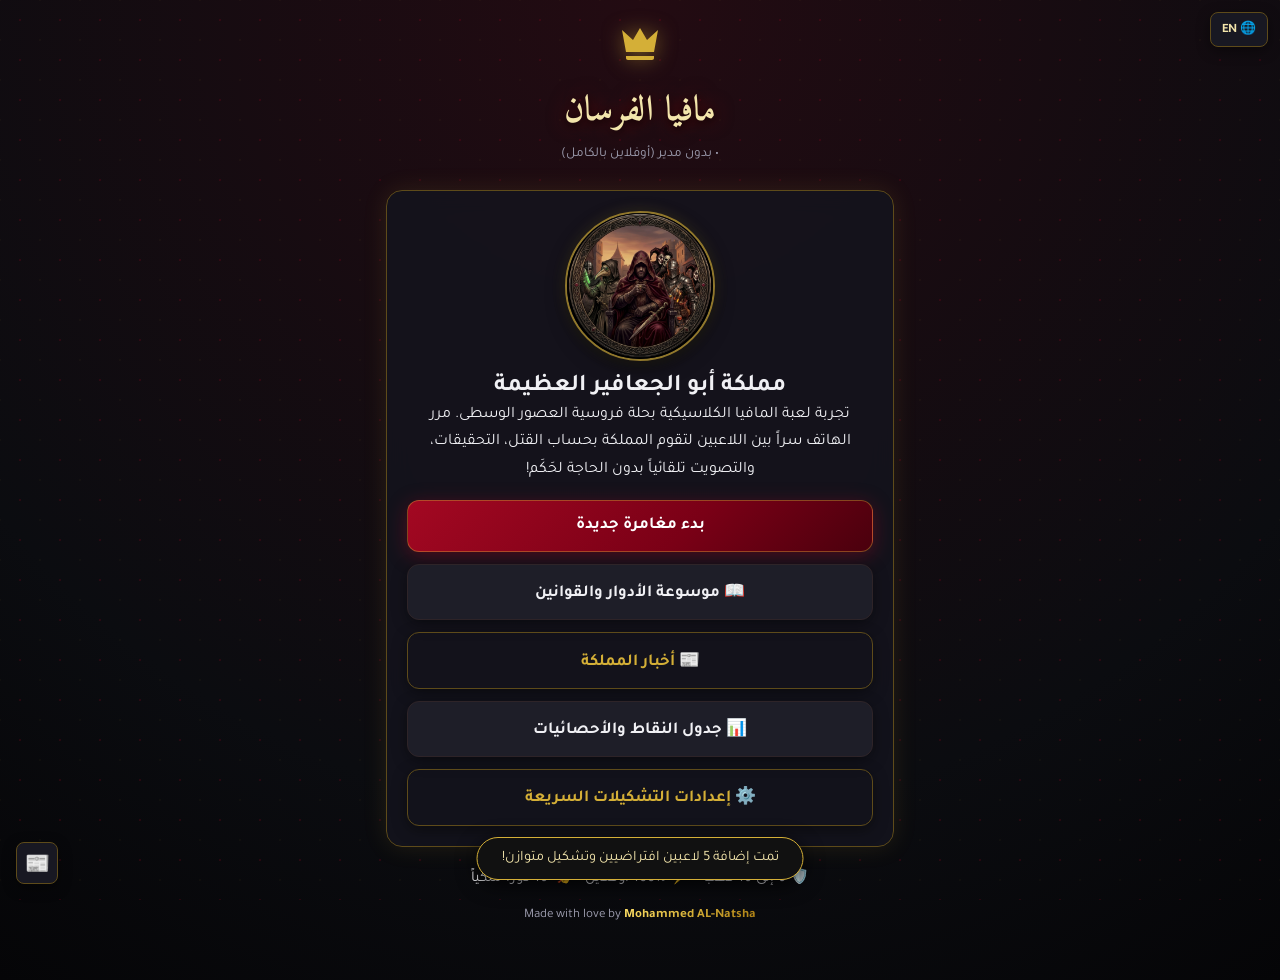
==== commit 85f4ae1e: "feat: implement session restoration and state management - Added session restoration functionality i" ====
--- a/index.html
+++ b/index.html
@@ -1,4 +1,4 @@
-<!doctype html>
+﻿<!doctype html>
 <html lang="ar" dir="rtl">
   <head>
     <meta charset="UTF-8" />
@@ -36,1297 +36,19 @@
       rel="stylesheet"
     />
     <!-- أيقونة التطبيق -->
-    <style>
-      :root {
-        --bg-main: #0c0c10;
-        --bg-card: #15151e;
-        --bg-card-hover: #1f1f2c;
-        --crimson-dark: #4a000d;
-        --crimson: #7a0016;
-        --crimson-bright: #a30822;
-        --crimson-glow: rgba(163, 8, 34, 0.4);
-        --gold: #d4af37;
-        --gold-light: #f3e5ab;
-        --gold-dark: #997d1e;
-        --parchment: #f5eedc;
-        --text-main: #f0f0f4;
-        --text-muted: #9e9eb0;
-        --border-color: #2e2428;
-        --border-gold: #5e4b1a;
-        --shadow-crimson: 0 8px 32px rgba(122, 0, 22, 0.35);
-        --font-body:
-          "Tajawal", -apple-system, BlinkMacSystemFont, "Segoe UI", Roboto,
-          sans-serif;
-        --font-title: "Amiri", serif;
-      }
-
-      * {
-        box-sizing: border-box;
-        margin: 0;
-        padding: 0;
-        user-select: none;
-        -webkit-user-select: none;
-        -webkit-touch-callout: none;
-        -webkit-tap-highlight-color: transparent;
-      }
-
-      body {
-        background: radial-gradient(
-          circle at center top,
-          #230b12 0%,
-          #0c0c10 70%,
-          #050507 100%
-        );
-        color: var(--text-main);
-        font-family: var(--font-body);
-        min-height: 100vh;
-        overflow-x: hidden;
-        display: flex;
-        flex-direction: column;
-        align-items: center;
-        justify-content: flex-start;
-        position: relative;
-      }
-
-      /* خلفية الزخارف الملكية */
-      body::before {
-        content: "";
-        position: fixed;
-        inset: 0;
-        background-image:
-          radial-gradient(var(--crimson-glow) 1px, transparent 1px),
-          radial-gradient(rgba(212, 175, 55, 0.08) 1px, transparent 1px);
-        background-size: 40px 40px;
-        background-position:
-          0 0,
-          20px 20px;
-        opacity: 0.5;
-        pointer-events: none;
-        z-index: 0;
-      }
-
-      .app-container {
-        width: 100%;
-        max-width: 540px;
-        min-height: 100vh;
-        padding: 1.25rem 1rem 3rem 1rem;
-        position: relative;
-        z-index: 1;
-        display: flex;
-        flex-direction: column;
-      }
-
-      /* شريط العنوان العلوي */
-      header {
-        text-align: center;
-        margin-bottom: 1.5rem;
-        position: relative;
-      }
-
-      .title-crown {
-        width: 48px;
-        height: 48px;
-        fill: var(--gold);
-        filter: drop-shadow(0 0 10px rgba(212, 175, 55, 0.5));
-        margin-bottom: 0.25rem;
-        animation: floatSlow 4s ease-in-out infinite;
-      }
-
-      @keyframes floatSlow {
-        0%,
-        100% {
-          transform: translateY(0);
-        }
-        50% {
-          transform: translateY(-5px);
-        }
-      }
-
-      h1.app-title {
-        font-family: var(--font-title);
-        font-size: 2.2rem;
-        color: var(--gold-light);
-        text-shadow:
-          0 2px 8px rgba(0, 0, 0, 0.8),
-          0 0 20px var(--crimson);
-        letter-spacing: 0.5px;
-      }
-
-      .app-subtitle {
-        font-size: 0.85rem;
-        color: var(--text-muted);
-        margin-top: 0.15rem;
-      }
-
-      .start-menu-image {
-        width: 150px;
-        height: 150px;
-        margin: 0 auto 0.75rem;
-        border: 2px solid rgba(212, 175, 55, 0.65);
-        border-radius: 50%;
-        display: block;
-        object-fit: cover;
-        box-shadow:
-          0 6px 18px rgba(0, 0, 0, 0.55),
-          0 0 14px rgba(212, 175, 55, 0.18);
-      }
-
-      /* الأزرار الملكية */
-      .btn {
-        display: inline-flex;
-        align-items: center;
-        justify-content: center;
-        gap: 0.5rem;
-        width: 100%;
-        padding: 0.95rem 1.25rem;
-        border-radius: 12px;
-        font-family: var(--font-body);
-        font-size: 1.05rem;
-        font-weight: 700;
-        cursor: pointer;
-        border: 1px solid transparent;
-        transition: all 0.25s cubic-bezier(0.4, 0, 0.2, 1);
-        text-decoration: none;
-        box-shadow: 0 4px 15px rgba(0, 0, 0, 0.4);
-      }
-
-      .btn:active {
-        transform: scale(0.97);
-      }
-
-      .btn:disabled {
-        opacity: 0.5;
-        cursor: not-allowed;
-        pointer-events: none;
-      }
-
-      .btn-primary {
-        background: linear-gradient(
-          135deg,
-          var(--crimson-bright) 0%,
-          var(--crimson) 60%,
-          var(--crimson-dark) 100%
-        );
-        color: #fff;
-        border-color: rgba(212, 175, 55, 0.4);
-        box-shadow: 0 4px 20px var(--crimson-glow);
-      }
-
-      .btn-primary:hover {
-        border-color: var(--gold);
-        box-shadow: 0 6px 25px rgba(163, 8, 34, 0.6);
-      }
-
-      .btn-gold {
-        background: linear-gradient(
-          135deg,
-          var(--gold-light) 0%,
-          var(--gold) 60%,
-          var(--gold-dark) 100%
-        );
-        color: #1a1200;
-        border-color: #ffe699;
-        box-shadow: 0 4px 20px rgba(212, 175, 55, 0.35);
-      }
-
-      .btn-secondary {
-        background: #1e1e28;
-        color: var(--text-main);
-        border-color: var(--border-color);
-      }
-
-      .btn-secondary:hover {
-        background: #282836;
-        border-color: var(--text-muted);
-      }
-
-      .btn-outline {
-        background: transparent;
-        border: 1px solid var(--border-gold);
-        color: var(--gold);
-      }
-
-      .btn-danger {
-        background: linear-gradient(135deg, #8b0000 0%, #4a0000 100%);
-        color: #fff;
-        border-color: #ff4d4d;
-      }
-
-      /* كروت وحاويات الواجهة */
-      .card-panel {
-        background: rgba(21, 21, 30, 0.85);
-        border: 1px solid var(--border-color);
-        border-radius: 16px;
-        padding: 1.25rem;
-        backdrop-filter: blur(12px);
-        -webkit-backdrop-filter: blur(12px);
-        box-shadow: 0 10px 30px rgba(0, 0, 0, 0.5);
-        margin-bottom: 1.25rem;
-        position: relative;
-      }
-
-      .card-panel.gold-border {
-        border-color: var(--border-gold);
-        box-shadow: 0 0 25px rgba(212, 175, 55, 0.12);
-      }
-
-      .panel-header {
-        display: flex;
-        align-items: center;
-        justify-content: space-between;
-        margin-bottom: 1rem;
-        border-bottom: 1px solid rgba(212, 175, 55, 0.2);
-        padding-bottom: 0.6rem;
-      }
-
-      .panel-title {
-        font-family: var(--font-title);
-        font-size: 1.35rem;
-        color: var(--gold-light);
-        display: flex;
-        align-items: center;
-        gap: 0.5rem;
-      }
-
-      /* شبكة الأدوار وتخصيصها */
-      .roles-grid {
-        display: grid;
-        grid-template-columns: repeat(2, 1fr);
-        gap: 0.75rem;
-        max-height: 48vh;
-        overflow-y: auto;
-        padding: 0.25rem;
-        scrollbar-width: thin;
-        scrollbar-color: var(--crimson) transparent;
-      }
-
-      .roles-grid::-webkit-scrollbar {
-        width: 4px;
-      }
-      .roles-grid::-webkit-scrollbar-thumb {
-        background: var(--crimson);
-        border-radius: 4px;
-      }
-
-      .role-toggle-card {
-        background: #181822;
-        border: 1px solid #2d2d3d;
-        border-radius: 12px;
-        padding: 0.75rem;
-        display: flex;
-        flex-direction: column;
-        align-items: center;
-        text-align: center;
-        cursor: pointer;
-        transition: all 0.2s ease;
-        position: relative;
-      }
-
-      .role-toggle-card.active {
-        background: linear-gradient(145deg, #241318 0%, #171720 100%);
-        border-color: var(--crimson-bright);
-        box-shadow: 0 0 15px rgba(163, 8, 34, 0.3);
-      }
-
-      .role-toggle-card.locked {
-        opacity: 0.85;
-        border-color: var(--gold-dark);
-      }
-
-      .role-card-image {
-        width: 108px;
-        height: 160px;
-        display: block;
-        object-fit: cover;
-        border: 1px solid var(--gold-light, #d4af37);
-        border-radius: 8px;
-        margin-bottom: 0.6rem;
-        box-shadow: 0 4px 12px rgba(0, 0, 0, 0.45);
-      }
-
-      .role-name {
-        font-weight: 700;
-        font-size: 0.95rem;
-        color: var(--text-main);
-        margin-bottom: 0.15rem;
-      }
-
-      .role-type-badge {
-        font-size: 0.7rem;
-        padding: 0.15rem 0.5rem;
-        border-radius: 20px;
-        font-weight: 600;
-        background: #252535;
-        color: var(--text-muted);
-      }
-
-      .team-mafia {
-        color: #ff6b6b;
-        background: rgba(255, 107, 107, 0.12);
-      }
-      .team-town {
-        color: #69db7c;
-        background: rgba(105, 219, 124, 0.12);
-      }
-      .team-neutral {
-        color: #ffd43b;
-        background: rgba(255, 212, 59, 0.12);
-      }
-
-      .role-counter {
-        display: flex;
-        align-items: center;
-        gap: 0.5rem;
-        margin-top: 0.5rem;
-        background: #0f0f15;
-        padding: 0.2rem 0.5rem;
-        border-radius: 8px;
-      }
-
-      .counter-btn {
-        width: 22px;
-        height: 22px;
-        border-radius: 4px;
-        background: #2a2a3a;
-        color: #fff;
-        border: none;
-        font-weight: bold;
-        cursor: pointer;
-        display: flex;
-        align-items: center;
-        justify-content: center;
-      }
-
-      /* كروت كشف الأدوار 3D Flip */
-      .role-card-container {
-        perspective: 1000px;
-        width: 280px;
-        height: 420px;
-        margin: 1rem auto;
-      }
-
-      .role-card {
-        width: 100%;
-        height: 100%;
-        position: relative;
-        transform-style: preserve-3d;
-        transition: transform 0.6s cubic-bezier(0.4, 0, 0.2, 1);
-        cursor: pointer;
-      }
-
-      .role-card.is-flipped {
-        transform: rotateY(180deg);
-      }
-
-      .card-face {
-        position: absolute;
-        inset: 0;
-        width: 100%;
-        height: 100%;
-        backface-visibility: hidden;
-        -webkit-backface-visibility: hidden;
-        border-radius: 20px;
-        display: flex;
-        flex-direction: column;
-        align-items: center;
-        justify-content: space-between;
-        padding: 1.5rem 1.25rem;
-        border: 2px solid var(--gold);
-        box-shadow:
-          0 15px 35px rgba(0, 0, 0, 0.8),
-          0 0 20px rgba(212, 175, 55, 0.2);
-      }
-
-      .card-back {
-        background: radial-gradient(circle at center, #2e0811 0%, #150205 100%);
-        background-image: repeating-linear-gradient(
-          45deg,
-          rgba(212, 175, 55, 0.05) 0,
-          rgba(212, 175, 55, 0.05) 10px,
-          transparent 10px,
-          transparent 20px
-        );
-      }
-
-      .card-front {
-        background: radial-gradient(circle at top, #26161b 0%, #101016 80%);
-        transform: rotateY(180deg);
-        border-color: var(--crimson-bright);
-      }
-
-      .card-seal {
-        width: 80px;
-        height: 80px;
-        border-radius: 50%;
-        border: 2px dashed var(--gold);
-        display: flex;
-        align-items: center;
-        justify-content: center;
-        margin-top: 2rem;
-        color: var(--gold);
-      }
-
-      .card-art-box {
-        width: 110px;
-        height: 110px;
-        border-radius: 50%;
-        border: 3px solid var(--gold);
-        background: #1e1e28;
-        display: flex;
-        align-items: center;
-        justify-content: center;
-        color: var(--gold-light);
-        box-shadow: 0 0 20px var(--crimson-glow);
-        margin-bottom: 0.5rem;
-      }
-
-      .role-reveal-image {
-        width: 100%;
-        height: 100%;
-        border-radius: 50%;
-        object-fit: cover;
-        display: block;
-      }
-
-      .card-role-title {
-        font-family: var(--font-title);
-        font-size: 1.8rem;
-        color: var(--gold-light);
-        text-shadow: 0 2px 4px rgba(0, 0, 0, 0.9);
-      }
-
-      .card-role-desc {
-        font-size: 0.88rem;
-        line-height: 1.45;
-        text-align: center;
-        color: var(--parchment);
-        background: rgba(0, 0, 0, 0.4);
-        padding: 0.75rem;
-        border-radius: 10px;
-        border: 1px solid rgba(212, 175, 55, 0.2);
-      }
-
-      /* قائمة اللاعبين والأزرار التفاعلية */
-      .player-selection-list {
-        display: flex;
-        flex-direction: column;
-        gap: 0.6rem;
-        max-height: 45vh;
-        overflow-y: auto;
-        padding-right: 0.2rem;
-      }
-
-      .player-btn {
-        display: flex;
-        align-items: center;
-        justify-content: space-between;
-        padding: 0.85rem 1rem;
-        background: #171722;
-        border: 1px solid #303044;
-        border-radius: 12px;
-        color: #fff;
-        font-weight: 600;
-        cursor: pointer;
-        transition: all 0.2s;
-      }
-
-      .player-btn.selected {
-        background: var(--crimson);
-        border-color: var(--gold);
-        box-shadow: 0 0 15px var(--crimson-glow);
-      }
-
-      .player-btn.dead {
-        opacity: 0.35;
-        pointer-events: none;
-        text-decoration: line-through;
-        filter: grayscale(1);
-      }
-
-      /* العداد التنازلي والمؤقتات */
-      .timer-display {
-        font-family: var(--font-title);
-        font-size: 3.5rem;
-        font-weight: 700;
-        color: var(--gold-light);
-        text-align: center;
-        text-shadow: 0 0 20px rgba(212, 175, 55, 0.4);
-        margin: 0.5rem 0;
-      }
-
-      .timer-controls {
-        display: flex;
-        gap: 0.5rem;
-        justify-content: center;
-        margin-bottom: 1rem;
-      }
-
-      .timer-mini-btn {
-        background: #252535;
-        color: var(--gold-light);
-        border: 1px solid var(--border-gold);
-        padding: 0.4rem 0.8rem;
-        border-radius: 8px;
-        font-size: 0.85rem;
-        cursor: pointer;
-      }
-
-      /* التبديلات والإعدادات */
-      .switch-row {
-        display: flex;
-        align-items: center;
-        justify-content: space-between;
-        padding: 0.75rem 0;
-        border-bottom: 1px solid rgba(255, 255, 255, 0.06);
-      }
-
-      .toggle-switch {
-        position: relative;
-        width: 50px;
-        height: 26px;
-        display: inline-block;
-      }
-
-      .toggle-switch input {
-        opacity: 0;
-        width: 0;
-        height: 0;
-      }
-
-      .slider {
-        position: absolute;
-        cursor: pointer;
-        inset: 0;
-        background-color: #2a2a38;
-        transition: 0.3s;
-        border-radius: 34px;
-        border: 1px solid #4a4a5e;
-      }
-
-      .slider:before {
-        position: absolute;
-        content: "";
-        height: 18px;
-        width: 18px;
-        left: 3px;
-        bottom: 3px;
-        background-color: white;
-        transition: 0.3s;
-        border-radius: 50%;
-      }
-
-      input:checked + .slider {
-        background-color: var(--crimson-bright);
-        border-color: var(--gold);
-      }
-
-      input:checked + .slider:before {
-        transform: translateX(24px);
-        background-color: var(--gold-light);
-      }
-
-      /* شاشات الحوار المنبثقة (Modals) */
-      .modal-overlay {
-        position: fixed;
-        inset: 0;
-        background: rgba(0, 0, 0, 0.85);
-        backdrop-filter: blur(8px);
-        display: flex;
-        align-items: center;
-        justify-content: center;
-        z-index: 100;
-        padding: 1rem;
-        opacity: 0;
-        pointer-events: none;
-        transition: opacity 0.3s ease;
-      }
-
-      .modal-overlay.active {
-        opacity: 1;
-        pointer-events: auto;
-      }
-
-      .modal-content {
-        background: #151520;
-        border: 2px solid var(--border-gold);
-        border-radius: 18px;
-        width: 100%;
-        max-width: 480px;
-        padding: 1.5rem;
-        max-height: 85vh;
-        overflow-y: auto;
-        box-shadow:
-          0 0 35px rgba(0, 0, 0, 0.9),
-          0 0 20px var(--crimson-glow);
-      }
-
-      .inspection-modal-content {
-        text-align: center;
-        border-color: var(--gold);
-        box-shadow:
-          0 0 35px rgba(0, 0, 0, 0.9),
-          0 0 28px rgba(212, 175, 55, 0.22);
-      }
-
-      .inspection-icon {
-        font-size: 3.5rem;
-        margin-bottom: 0.35rem;
-        filter: drop-shadow(0 0 10px rgba(212, 175, 55, 0.35));
-      }
-
-      .inspection-result {
-        background: rgba(0, 0, 0, 0.35);
-        border: 1px solid rgba(212, 175, 55, 0.35);
-        border-radius: 12px;
-        padding: 1rem;
-        margin: 1rem 0 1.25rem;
-      }
-
-      .investigation-result-card {
-        text-align: right;
-      }
-
-      .investigation-result-card small {
-        color: #a0a0a0;
-        display: block;
-        margin-bottom: 4px;
-      }
-
-      .investigation-target-status {
-        margin-top: 15px;
-        padding: 12px;
-        background: rgba(0, 0, 0, 0.4);
-        border-radius: 8px;
-      }
-
-      .text-danger {
-        color: #ff6b6b;
-      }
-
-      .text-warning {
-        color: #f3c969;
-      }
-
-      .text-success {
-        color: #78d69b;
-      }
-
-      .distribution-handover {
-        display: none;
-        text-align: center;
-        padding: 2.5rem 1.25rem;
-      }
-
-      .distribution-handover.active {
-        display: block;
-        animation: fadeIn 0.3s ease;
-      }
-
-      .distribution-view.hidden {
-        display: none;
-      }
-
-      /* علامات التبويب */
-      .tab-bar {
-        display: flex;
-        gap: 0.5rem;
-        margin-bottom: 1rem;
-        background: #0d0d14;
-        padding: 0.3rem;
-        border-radius: 10px;
-      }
-
-      .tab-btn {
-        flex: 1;
-        padding: 0.6rem;
-        background: transparent;
-        border: none;
-        color: var(--text-muted);
-        font-weight: 700;
-        font-size: 0.9rem;
-        border-radius: 8px;
-        cursor: pointer;
-        transition: 0.2s;
-      }
-
-      .tab-btn.active {
-        background: var(--crimson);
-        color: #fff;
-      }
-
-      /* أيقونات SVG عامة */
-      .svg-icon {
-        width: 20px;
-        height: 20px;
-        fill: currentColor;
-        vertical-align: middle;
-      }
-
-      .big-icon {
-        width: 48px;
-        height: 48px;
-      }
-
-      /* شاشات التطبيق */
-      .screen {
-        display: none;
-        animation: fadeIn 0.3s ease;
-        width: 100%;
-      }
-
-      .screen.active {
-        display: block;
-      }
-
-      @keyframes fadeIn {
-        from {
-          opacity: 0;
-          transform: translateY(6px);
-        }
-        to {
-          opacity: 1;
-          transform: translateY(0);
-        }
-      }
-
-      /* شريط التنبيهات والأخبار الصباحية */
-      .chronicle-paper {
-        background: #231d1b;
-        border: 2px solid var(--gold-dark);
-        border-radius: 12px;
-        padding: 1.25rem;
-        margin-bottom: 1.25rem;
-        position: relative;
-        box-shadow: inset 0 0 20px rgba(0, 0, 0, 0.6);
-      }
-
-      .chronicle-header {
-        text-align: center;
-        font-family: var(--font-title);
-        font-size: 1.5rem;
-        color: var(--gold-light);
-        border-bottom: 1px dashed var(--gold-dark);
-        padding-bottom: 0.5rem;
-        margin-bottom: 0.75rem;
-      }
-
-      .news-item {
-        padding: 0.6rem 0;
-        border-bottom: 1px solid rgba(212, 175, 55, 0.1);
-        display: flex;
-        align-items: flex-start;
-        gap: 0.6rem;
-        font-size: 0.95rem;
-        line-height: 1.4;
-      }
-
-      .news-item:last-child {
-        border-bottom: none;
-      }
-
-      .toast-msg {
-        position: fixed;
-        bottom: 20px;
-        left: 50%;
-        transform: translateX(-50%);
-        background: #111;
-        border: 1px solid var(--gold);
-        color: var(--gold-light);
-        padding: 0.75rem 1.5rem;
-        border-radius: 30px;
-        font-size: 0.9rem;
-        z-index: 999;
-        box-shadow: 0 5px 20px rgba(0, 0, 0, 0.8);
-        pointer-events: none;
-        opacity: 0;
-        transition: opacity 0.3s;
-      }
-      .toast-msg.show {
-        opacity: 1;
-      }
-
-      .update-toast {
-        position: fixed;
-        bottom: 1rem;
-        left: 50%;
-        transform: translateX(-50%);
-        z-index: 1000;
-        display: flex;
-        align-items: center;
-        gap: 0.75rem;
-        width: min(calc(100% - 2rem), 420px);
-        padding: 0.75rem 1rem;
-        background: #171722;
-        border: 1px solid var(--gold);
-        border-radius: 12px;
-        color: var(--gold-light);
-        box-shadow: 0 8px 24px rgba(0, 0, 0, 0.7);
-      }
-
-      .update-toast span {
-        flex: 1;
-        font-size: 0.9rem;
-        line-height: 1.4;
-      }
-
-      .update-toast button {
-        flex-shrink: 0;
-        padding: 0.45rem 0.75rem;
-        border: 1px solid var(--gold);
-        border-radius: 7px;
-        background: var(--gold);
-        color: #1a1200;
-        font: 700 0.82rem var(--font-body);
-        cursor: pointer;
-      }
-
-      .v2-badge,
-      .notepad-trigger {
-        position: fixed;
-        z-index: 90;
-        border: 1px solid var(--border-gold);
-        border-radius: 8px;
-        background: #181822;
-        color: var(--gold-light);
-        cursor: pointer;
-        box-shadow: 0 4px 14px rgba(0, 0, 0, 0.4);
-      }
-
-      .v2-badge {
-        display: none;
-        bottom: 1rem;
-        left: 1rem;
-        width: 42px;
-        height: 42px;
-        font-size: 1.25rem;
-      }
-
-      body.home-active .v2-badge {
-        display: block;
-      }
-
-      .notepad-trigger {
-        display: none;
-        top: 0.75rem;
-        right: 5.5rem;
-        padding: 0.45rem 0.7rem;
-        font: 700 0.8rem var(--font-body);
-      }
-
-      body.game-active .notepad-trigger {
-        display: block;
-      }
-
-      .notepad-panel {
-        position: fixed;
-        top: 0;
-        right: 0;
-        z-index: 110;
-        width: min(88vw, 340px);
-        height: 100vh;
-        padding: 1.25rem;
-        background: #151520;
-        border-left: 2px solid var(--gold-dark);
-        box-shadow: -10px 0 30px rgba(0, 0, 0, 0.65);
-        transform: translateX(105%);
-        transition: transform 0.25s ease;
-      }
-
-      .notepad-panel.active {
-        transform: translateX(0);
-      }
-
-      .notepad-panel textarea {
-        width: 100%;
-        min-height: 180px;
-        margin: 1rem 0;
-        padding: 0.75rem;
-        resize: vertical;
-        background: #0c0c12;
-        border: 1px solid #3d3d52;
-        border-radius: 8px;
-        color: #fff;
-        font: 0.95rem var(--font-body);
-      }
-
-      .event-setting {
-        display: flex;
-        align-items: center;
-        gap: 0.5rem;
-        padding: 0.55rem 0;
-        border-bottom: 1px solid rgba(255, 255, 255, 0.06);
-      }
-
-      .event-setting > div:first-child {
-        flex: 1;
-      }
-
-      .event-setting input[type="number"] {
-        width: 64px;
-        padding: 0.35rem;
-        background: #0c0c12;
-        border: 1px solid #3d3d52;
-        border-radius: 6px;
-        color: #fff;
-      }
-
-      .rule-help {
-        display: none;
-        margin-top: 0.3rem;
-        color: var(--gold-light);
-        font-size: 0.78rem;
-        line-height: 1.4;
-      }
-
-      .rule-help.visible {
-        display: block;
-      }
-
-      .turn-timer {
-        margin-top: 0.65rem;
-        color: var(--gold-light);
-        font-weight: 700;
-        font-size: 0.9rem;
-      }
-
-      .achievement-list {
-        display: grid;
-        gap: 0.6rem;
-        margin-top: 1rem;
-      }
-
-      .achievement-item {
-        padding: 0.75rem;
-        background: #191924;
-        border: 1px solid var(--border-gold);
-        border-radius: 10px;
-      }
-
-      .news-modal-content {
-        border-color: var(--gold);
-        background:
-          radial-gradient(circle at top, rgba(122, 0, 22, 0.28), transparent 42%),
-          #111118;
-        animation: newsSlideIn 0.35s ease both;
-      }
-
-      @keyframes newsSlideIn {
-        from { opacity: 0; transform: translateY(18px) scale(0.98); }
-        to { opacity: 1; transform: translateY(0) scale(1); }
-      }
-
-      .news-title {
-        text-shadow: 0 0 14px rgba(212, 175, 55, 0.55);
-        animation: newsGlow 2.8s ease-in-out infinite;
-      }
-
-      @keyframes newsGlow {
-        0%, 100% { text-shadow: 0 0 8px rgba(212, 175, 55, 0.35); }
-        50% { text-shadow: 0 0 20px rgba(212, 175, 55, 0.9); }
-      }
-
-      .news-section {
-        margin: 0.85rem 0;
-        padding: 0.9rem;
-        border: 1px solid rgba(212, 175, 55, 0.28);
-        border-radius: 10px;
-        background: rgba(25, 25, 36, 0.9);
-        animation: newsSectionIn 0.45s ease both;
-      }
-
-      .news-section:nth-of-type(2) { animation-delay: 0.06s; }
-      .news-section:nth-of-type(3) { animation-delay: 0.12s; }
-      .news-section:nth-of-type(4) { animation-delay: 0.18s; }
-
-      @keyframes newsSectionIn {
-        from { opacity: 0; transform: translateX(12px); }
-        to { opacity: 1; transform: translateX(0); }
-      }
-
-      .news-section h3 {
-        margin-bottom: 0.45rem;
-        color: var(--gold-light);
-        font-family: var(--font-title);
-        font-size: 1.2rem;
-      }
-
-      .news-section ul {
-        padding-right: 1.1rem;
-        color: var(--parchment);
-        line-height: 1.75;
-        font-size: 0.86rem;
-      }
-
-      .stats-table-wrapper {
-        overflow-x: auto;
-        margin: 1rem 0;
-      }
-
-      .stats-table {
-        width: 100%;
-        min-width: 420px;
-        border-collapse: collapse;
-        font-size: 0.82rem;
-      }
-
-      .stats-table th,
-      .stats-table td {
-        padding: 0.65rem 0.45rem;
-        border-bottom: 1px solid rgba(212, 175, 55, 0.14);
-        text-align: right;
-        vertical-align: middle;
-      }
-
-      .stats-table th {
-        color: var(--gold-light);
-        background: rgba(122, 0, 22, 0.35);
-        font-weight: 700;
-      }
-
-      .stats-table tr:last-child td {
-        border-bottom: none;
-      }
-
-      .stats-player-name {
-        color: #fff;
-        font-weight: 700;
-        white-space: nowrap;
-      }
-
-      .stats-role-badges {
-        display: flex;
-        flex-wrap: wrap;
-        gap: 0.25rem;
-      }
-
-      .stats-role-badge {
-        display: inline-flex;
-        align-items: center;
-        gap: 0.2rem;
-        padding: 0.15rem 0.35rem;
-        border: 1px solid var(--border-gold);
-        border-radius: 6px;
-        color: var(--gold-light);
-        background: rgba(212, 175, 55, 0.08);
-        white-space: nowrap;
-        font-size: 0.72rem;
-      }
-
-      .stats-empty {
-        color: var(--text-muted);
-        text-align: center;
-        padding: 1.5rem 0;
-      }
-
-      .scoring-guide-section {
-        padding: 0.8rem 0;
-        border-bottom: 1px solid rgba(212, 175, 55, 0.14);
-      }
-
-      .scoring-guide-section h3 {
-        color: var(--gold-light);
-        font-size: 1.05rem;
-        margin-bottom: 0.4rem;
-      }
-
-      .scoring-guide-section p {
-        color: var(--parchment);
-        font-size: 0.88rem;
-        line-height: 1.65;
-      }
-
-      .scoring-guide-lines {
-        white-space: pre-line;
-      }
-
-      .seating-panel {
-        text-align: center;
-        padding: 1.5rem 1rem 1.25rem;
-      }
-
-      .seating-title {
-        font-family: var(--font-title);
-        font-size: 2rem;
-        color: var(--gold-light);
-        margin-bottom: 0.35rem;
-      }
-
-      .seating-subtitle {
-        color: var(--text-muted);
-        font-size: 0.9rem;
-        line-height: 1.5;
-        margin-bottom: 1rem;
-      }
-
-      #seating-circle {
-        width: min(86vw, 360px);
-        aspect-ratio: 1;
-        position: relative;
-        margin: 0 auto 1.25rem;
-        border: 1px dashed rgba(212, 175, 55, 0.42);
-        border-radius: 50%;
-        background: radial-gradient(
-          circle,
-          rgba(122, 0, 22, 0.2),
-          rgba(12, 12, 16, 0.25) 62%,
-          transparent 63%
-        );
-      }
-
-      .seating-node {
-        position: absolute;
-        width: 92px;
-        transform: translate(-50%, -50%);
-        display: flex;
-        flex-direction: column;
-        align-items: center;
-        gap: 0.3rem;
-        color: var(--text-main);
-        font-size: 0.78rem;
-        font-weight: 700;
-        line-height: 1.25;
-        text-align: center;
-      }
-
-      .seating-number {
-        width: 42px;
-        height: 42px;
-        display: grid;
-        place-items: center;
-        border: 2px solid var(--gold);
-        border-radius: 50%;
-        background: var(--crimson-dark);
-        color: var(--gold-light);
-        box-shadow: 0 0 14px rgba(212, 175, 55, 0.28);
-        font-size: 1rem;
-      }
-
-      .seating-name {
-        max-width: 100%;
-        overflow-wrap: anywhere;
-      }
-
-      .seating-center-mark {
-        position: absolute;
-        inset: 50% auto auto 50%;
-        transform: translate(-50%, -50%);
-        color: rgba(243, 229, 171, 0.7);
-        font-family: var(--font-title);
-        font-size: 1.3rem;
-        pointer-events: none;
-      }
-
-      .home-footer {
-        margin-top: auto;
-        padding: 1.25rem 0 0.5rem;
-        text-align: center;
-        color: var(--text-muted);
-        font-size: 0.82rem;
-      }
-
-      .gold-gradient-link {
-        background: linear-gradient(
-          135deg,
-          #ffe066 0%,
-          #d4af37 50%,
-          #aa7c11 100%
-        );
-        -webkit-background-clip: text;
-        background-clip: text;
-        -webkit-text-fill-color: transparent;
-        font-weight: bold;
-        text-decoration: none;
-        transition: filter 0.3s ease;
-      }
-
-      .gold-gradient-link:hover {
-        filter: drop-shadow(0 0 6px rgba(212, 175, 55, 0.8));
-      }
-
-      .top-bar-controls {
-        position: fixed;
-        top: 0.75rem;
-        left: 0.75rem;
-        right: 0.75rem;
-        z-index: 90;
-        display: flex;
-        justify-content: space-between;
-        pointer-events: none;
-      }
-
-      .btn-top-bar {
-        pointer-events: auto;
-        border: 1px solid var(--border-gold);
-        border-radius: 8px;
-        padding: 0.45rem 0.7rem;
-        font: 700 0.8rem var(--font-body);
-        cursor: pointer;
-        box-shadow: 0 4px 14px rgba(0, 0, 0, 0.4);
-      }
-
-      .btn-lang {
-        background: #181822;
-        color: var(--gold-light);
-      }
-
-      .btn-exit-icon {
-        display: none;
-        background: #6f111b;
-        color: #fff;
-        border-color: #dc3545;
-        font-size: 1rem;
-      }
-
-      body.game-active .btn-exit-icon {
-        display: inline-flex;
-      }
-
-      .exit-warning {
-        margin: 1rem 0;
-        padding: 0.8rem;
-        border: 1px solid #9b6b1a;
-        border-radius: 8px;
-        background: rgba(212, 175, 55, 0.1);
-        color: var(--gold-light);
-        line-height: 1.5;
-        font-size: 0.9rem;
-      }
-
-      .exit-actions {
-        display: flex;
-        gap: 0.65rem;
-      }
-
-      .exit-actions .btn {
-        flex: 1;
-      }
-
-      .btn-exit-confirm {
-        background: #dc3545;
-        color: #fff;
-      }
-
-      .btn-continue {
-        background: var(--gold);
-        color: #1a0000;
-      }
-
-      [dir="ltr"] .app-container {
-        direction: ltr;
-      }
-
-      [dir="ltr"] .panel-header,
-      [dir="ltr"] .switch-row {
-        text-align: left;
-      }
-    </style>
+    
+    <link rel="stylesheet" href="css/base.css">
+    <link rel="stylesheet" href="css/components.css">
+    <link rel="stylesheet" href="css/modals.css">
+    <link rel="stylesheet" href="css/roles_cards.css">
+
   </head>
   <body>
     <div class="top-bar-controls">
       <button
         id="btn-exit-game"
         class="btn-top-bar btn-exit-icon"
-        onclick="GameApp.openExitModal()"
+        data-action="open-exit-modal"
         title="Exit Game"
       >
         🚪
@@ -1334,13 +56,13 @@
       <button
         id="btn-lang-toggle"
         class="btn-top-bar btn-lang"
-        onclick="GameApp.toggleLanguage()"
+        data-action="toggle-language"
       >
         🌐 EN
       </button>
     </div>
-    <button class="notepad-trigger" onclick="GameApp.toggleNotepad()">📝 مذكراتي</button>
-    <button class="v2-badge" onclick="GameApp.openChangelog()" title="آخر التحديثات">📰</button>
+    <button class="notepad-trigger" data-action="toggle-notepad">📝 مذكراتي</button>
+    <button class="v2-badge" data-action="open-changelog" title="آخر التحديثات">📰</button>
 
     <div class="app-container">
       <!-- الترويسة الرئيسية -->
@@ -1360,7 +82,6 @@
       <section id="screen-home" class="screen active">
         <div
           class="card-panel gold-border"
-          style="text-align: center; padding: 2rem 1.25rem"
         >
           <img
             class="start-menu-image"
@@ -1369,34 +90,22 @@
           />
           <h2
             data-i18n="kingdomTitle"
-            style="
-              font-family: var(--font-title);
-              font-size: 1.8rem;
-              color: var(--gold-light);
-              margin-bottom: 0.5rem;
-            "
           >
             مملكة أبو الجعافير العظيمة
           </h2>
           <p
             data-i18n="homeDescription"
-            style="
-              color: var(--text-muted);
-              font-size: 0.9rem;
-              line-height: 1.5;
-              margin-bottom: 1.5rem;
-            "
           >
             تجربة لعبة المافيا الكلاسيكية بحلة فروسية العصور الوسطى. مرر الهاتف
             سراً بين اللاعبين لتقوم المملكة بحساب القتل، التحقيقات، والتصويت
             تلقائياً بدون الحاجة لحَكَم!
           </p>
 
-          <div style="display: flex; flex-direction: column; gap: 0.75rem">
+          <div class="home-actions">
             <button
               class="btn btn-primary"
               data-i18n="newGame"
-              onclick="GameApp.goToSetup()"
+              data-action="go-to-setup"
             >
               <svg class="svg-icon" viewBox="0 0 24 24">
                 <path d="M8 5v14l11-7z" />
@@ -1406,42 +115,42 @@
             <button
               class="btn btn-secondary"
               data-i18n="encyclopedia"
-              onclick="GameApp.openEncyclopedia()"
+              data-action="open-encyclopedia"
             >
               📖 موسوعة الأدوار والقوانين
             </button>
             <button
               class="btn btn-outline"
-              onclick="GameApp.openChangelog()"
+              data-action="open-changelog"
             >
               📰 أخبار المملكة
+            </button>
+            <button
+              id="btn-install-app"
+              class="btn install-app-button"
+              type="button"
+              data-action="install-app"
+            >
+              📱 تحميل اللعبة كتطبيق
             </button>
             <button
               class="btn btn-secondary"
               data-i18n="statistics"
-              onclick="GameApp.openStatsModal()"
+              data-action="open-stats-modal"
             >
               📊 جدول النقاط والأحصائيات
             </button>
             <button
               class="btn btn-outline"
               data-i18n="presets"
-              onclick="GameApp.openPresetModal()"
+              data-action="open-preset-modal"
             >
               ⚙️ إعدادات التشكيلات السريعة
             </button>
           </div>
         </div>
 
-        <div
-          style="
-            display: flex;
-            justify-content: space-around;
-            font-size: 0.8rem;
-            color: var(--text-muted);
-            padding: 0.5rem;
-          "
-        >
+        <div class="home-meta-row">
           <span data-i18n="playerRange">🛡️ 6 إلى 16 لاعب</span>
           <span data-i18n="offlineMode">⚡ 100% أوفلاين</span>
           <span data-i18n="roleCount">🎭 16 دوراً ملكياً</span>
@@ -1466,28 +175,28 @@
           <button
             class="tab-btn active"
             data-i18n="setupPlayers"
-            onclick="GameApp.switchSetupTab('players')"
+            data-action="switch-setup-tab" data-setup-tab="players"
           >
             1. أسماء الفرسان
           </button>
           <button
             class="tab-btn"
             data-i18n="setupRoles"
-            onclick="GameApp.switchSetupTab('roles')"
+            data-action="switch-setup-tab" data-setup-tab="roles"
           >
             2. اختيار الأدوار
           </button>
           <button
             class="tab-btn"
             data-i18n="setupRules"
-            onclick="GameApp.switchSetupTab('rules')"
+            data-action="switch-setup-tab" data-setup-tab="rules"
           >
             3. القواعد
           </button>
         </div>
 
         <!-- تبويب أسماء اللاعبين -->
-        <div id="tab-players" class="card-panel">
+        <div id="tab-players" class="card-panel setup-step-panel active">
           <div class="panel-header">
             <span class="panel-title"
               ><span data-i18n="playerHeading">👥 تسجيل اللاعبين</span> (<span
@@ -1498,77 +207,46 @@
             <button
               class="btn-outline"
               data-i18n="sampleNames"
-              style="
-                padding: 0.3rem 0.6rem;
-                border-radius: 6px;
-                font-size: 0.8rem;
-              "
-              onclick="GameApp.quickFillPlayers()"
+              data-action="quick-fill-players"
             >
               أسماء تجريبية
             </button>
           </div>
 
-          <div style="display: flex; gap: 0.5rem; margin-bottom: 1rem">
+          <div class="setup-input-row">
             <input
               type="text"
               id="new-player-input"
               data-i18n-placeholder="playerPlaceholder"
               placeholder="اسم الفارس / اللاعب..."
-              style="
-                flex: 1;
-                padding: 0.75rem;
-                background: #0c0c12;
-                border: 1px solid #3d3d52;
-                border-radius: 8px;
-                color: #fff;
-                font-family: var(--font-body);
-              "
-              onkeypress="if (event.key === 'Enter') GameApp.addPlayer();"
             />
             <button
               class="btn btn-gold"
               data-i18n="add"
-              style="width: auto; padding: 0.75rem 1rem"
-              onclick="GameApp.addPlayer()"
+              data-action="add-player"
             >
               إضافة
             </button>
           </div>
 
-          <div
-            id="players-chips-container"
-            style="
-              display: flex;
-              flex-wrap: wrap;
-              gap: 0.4rem;
-              max-height: 35vh;
-              overflow-y: auto;
-            "
-          >
+          <div id="players-chips-container" class="players-chips-container">
             <!-- أسماء اللاعبين -->
           </div>
         </div>
 
         <!-- تبويب الأدوار -->
-        <div id="tab-roles" class="card-panel" style="display: none">
+        <div id="tab-roles" class="card-panel setup-step-panel">
           <div class="panel-header">
             <span class="panel-title" data-i18n="roleSetup"
               >🎭 تخصيص تشكيلة الأدوار</span
             >
             <span
               id="role-balance-badge"
-              style="font-size: 0.85rem; font-weight: bold; color: var(--gold)"
               >0 / 6</span
             >
           </div>
           <p
             data-i18n="roleSetupNote"
-            style="
-              font-size: 0.8rem;
-              color: var(--text-muted);
-              margin-bottom: 0.75rem;
-            "
           >
             اختر الأدوار لتطابق تماماً عدد اللاعبين المسجلين.
           </p>
@@ -1579,7 +257,7 @@
         </div>
 
         <!-- تبويب القواعد -->
-        <div id="tab-rules" class="card-panel" style="display: none">
+        <div id="tab-rules" class="card-panel setup-step-panel">
           <div class="panel-header">
             <span class="panel-title" data-i18n="rulesHeading"
               >⚖️ خيارات وقواعد المملكة</span
@@ -1588,47 +266,44 @@
 
           <div class="switch-row">
             <div>
-              <div style="font-weight: 700" data-i18n="revealRoleRule">
+              <div data-i18n="revealRoleRule">
                 كشف دور المطرود
               </div>
               <div
-                style="font-size: 0.8rem; color: var(--text-muted)"
                 data-i18n="revealRoleNote"
               >
                 إعلان هوية اللاعب فور إقصائه نهاراً
               </div>
             </div>
             <label class="toggle-switch">
-              <input type="checkbox" id="rule-reveal-role" checked />
+              <input type="checkbox" id="rule-reveal-role" />
               <span class="slider"></span>
             </label>
           </div>
 
           <div class="switch-row">
             <div>
-              <div style="font-weight: 700" data-i18n="showVotesRule">
+              <div data-i18n="showVotesRule">
                 إظهار تفاصيل الأصوات
               </div>
               <div
-                style="font-size: 0.8rem; color: var(--text-muted)"
                 data-i18n="showVotesNote"
               >
                 كشف من صوت ضد من بعد انتهاء النهار
               </div>
             </div>
             <label class="toggle-switch">
-              <input type="checkbox" id="rule-show-votes" checked />
+              <input type="checkbox" id="rule-show-votes" />
               <span class="slider"></span>
             </label>
           </div>
 
           <div class="switch-row">
             <div>
-              <div style="font-weight: 700" data-i18n="discussionTimerRule">
+              <div data-i18n="discussionTimerRule">
                 مدة مؤقت النقاش النهاري
               </div>
               <div
-                style="font-size: 0.8rem; color: var(--text-muted)"
                 data-i18n="discussionNote"
               >
                 الوقت المخصص للجدال والتحقيق
@@ -1636,13 +311,6 @@
             </div>
             <select
               id="rule-discussion-time"
-              style="
-                background: #0c0c12;
-                color: #fff;
-                border: 1px solid #3d3d52;
-                padding: 0.4rem;
-                border-radius: 6px;
-              "
             >
               <option value="90">90 ثانية</option>
               <option value="180" selected>3 دقائق</option>
@@ -1652,89 +320,86 @@
 
           <div class="switch-row">
             <div>
-              <div style="font-weight: 700">انتقام المهرج</div>
-              <div style="font-size: 0.8rem; color: var(--text-muted)">يأخذ المهرج لاعباً ممن صوتوا ضده</div>
+              <div>انتقام المهرج</div>
+              <div>يأخذ المهرج لاعباً ممن صوتوا ضده</div>
             </div>
             <label class="toggle-switch">
-              <input type="checkbox" id="rule-jester-curse" checked />
+              <input type="checkbox" id="rule-jester-curse" />
               <span class="slider"></span>
             </label>
           </div>
 
           <div class="switch-row">
-            <div><div style="font-weight: 700">رصاصتان ملكيتان</div><div class="rule-help" data-rule-help="sniper-bullets">• رصاصتان ملكيتان: يمنح القناص الملكي رصاصتين، في حال إصابة المافيا أو السفاح بالرصاصة الأولى تبقى معه الثانية، أما إذا أصاب بريئاً فيموت البريء ويفقد الرصاصة الثانية ندمًا.</div></div>
+            <div><div>رصاصتان ملكيتان</div><div class="rule-help" data-rule-help="sniper-bullets">• رصاصتان ملكيتان: يمنح القناص الملكي رصاصتين، في حال إصابة المافيا أو السفاح بالرصاصة الأولى تبقى معه الثانية، أما إذا أصاب بريئاً فيموت البريء ويفقد الرصاصة الثانية ندمًا.</div></div>
             <label class="toggle-switch"><input type="checkbox" id="rule-double-sniper" /><span class="slider"></span></label>
           </div>
           <div class="switch-row">
-            <div><div style="font-weight: 700">الحارس الشرس</div><div class="rule-help" data-rule-help="fierce-bodyguard">إذا أنقذ الحارس هدفاً، يقضي أيضاً على المهاجم.</div></div>
+            <div><div>الحارس الشرس</div><div class="rule-help" data-rule-help="fierce-bodyguard">إذا أنقذ الحارس هدفاً، يقضي أيضاً على المهاجم.</div></div>
             <label class="toggle-switch"><input type="checkbox" id="rule-fierce-bodyguard" /><span class="slider"></span></label>
           </div>
           <div class="switch-row">
-            <div><div style="font-weight: 700">التصويت السريع / المهل الزوجية</div><div class="rule-help" data-rule-help="speed-voting">تُمنح 15 ثانية لكل تسليم ودور، ثم يتم التمرير أو الامتناع تلقائياً.</div></div>
+            <div><div>التصويت السريع / المهل الزوجية</div><div class="rule-help" data-rule-help="speed-voting">تُمنح 15 ثانية لكل تسليم ودور، ثم يتم التمرير أو الامتناع تلقائياً.</div></div>
             <label class="toggle-switch"><input type="checkbox" id="rule-speed-voting" /><span class="slider"></span></label>
           </div>
 
-          <div style="margin-top: 0.75rem; color: var(--gold-light); font-weight: 700">الأحداث العشوائية</div>
+          <div>الأحداث العشوائية</div>
           <div class="event-setting">
             <div>🌑 كسوف الشمس</div>
             <input type="number" id="event-eclipse-rate" min="20" max="100" step="5" value="30" />
-            <label class="toggle-switch"><input type="checkbox" id="event-eclipse-enabled" checked /><span class="slider"></span></label>
+            <label class="toggle-switch"><input type="checkbox" id="event-eclipse-enabled" /><span class="slider"></span></label>
           </div>
           <div class="event-setting">
             <div>🌫️ ضباب الليل</div>
             <input type="number" id="event-fog-rate" min="20" max="100" step="5" value="30" />
-            <label class="toggle-switch"><input type="checkbox" id="event-fog-enabled" checked /><span class="slider"></span></label>
+            <label class="toggle-switch"><input type="checkbox" id="event-fog-enabled" /><span class="slider"></span></label>
           </div>
           <div class="event-setting">
             <div>📜 مرسوم الملك</div>
             <input type="number" id="event-decree-rate" min="20" max="100" step="5" value="30" />
-            <label class="toggle-switch"><input type="checkbox" id="event-decree-enabled" checked /><span class="slider"></span></label>
+            <label class="toggle-switch"><input type="checkbox" id="event-decree-enabled" /><span class="slider"></span></label>
           </div>
           <div class="event-setting">
             <div><div>🌪️ عاصفة الرمل</div><div class="rule-help" data-rule-help="sandstorm">تعطل علاج الطبيب خلال هذه الليلة.</div></div>
             <input type="number" id="event-sandstorm-rate" min="20" max="100" step="5" value="30" />
-            <label class="toggle-switch"><input type="checkbox" id="event-sandstorm-enabled" checked /><span class="slider"></span></label>
+            <label class="toggle-switch"><input type="checkbox" id="event-sandstorm-enabled" /><span class="slider"></span></label>
           </div>
           <div class="event-setting">
             <div><div>👑 عيد الفرسان</div><div class="rule-help" data-rule-help="festival">تمنع هجمات المافيا والسفاح خلال هذه الليلة.</div></div>
             <input type="number" id="event-festival-rate" min="20" max="100" step="5" value="30" />
-            <label class="toggle-switch"><input type="checkbox" id="event-festival-enabled" checked /><span class="slider"></span></label>
+            <label class="toggle-switch"><input type="checkbox" id="event-festival-enabled" /><span class="slider"></span></label>
           </div>
           <div class="event-setting">
             <div><div>📣 شائعات السوق</div><div class="rule-help" data-rule-help="rumors">تعلن المملكة شائعة عن فريق لاعب حي دون كشف دوره.</div></div>
             <input type="number" id="event-rumors-rate" min="20" max="100" step="5" value="30" />
-            <label class="toggle-switch"><input type="checkbox" id="event-rumors-enabled" checked /><span class="slider"></span></label>
+            <label class="toggle-switch"><input type="checkbox" id="event-rumors-enabled" /><span class="slider"></span></label>
           </div>
           <div class="event-setting">
             <div><div>⛓️ حظر التجول</div><div class="rule-help" data-rule-help="curfew">يمنع لاعباً حياً من التصويت ويعطل قدرته في الليل التالي.</div></div>
             <input type="number" id="event-curfew-rate" min="20" max="100" step="5" value="30" />
-            <label class="toggle-switch"><input type="checkbox" id="event-curfew-enabled" checked /><span class="slider"></span></label>
-          </div>
-        </div>
-
-        <div style="margin-top: 1rem; display: flex; gap: 0.5rem">
+            <label class="toggle-switch"><input type="checkbox" id="event-curfew-enabled" /><span class="slider"></span></label>
+          </div>
+        </div>
+
+        <div class="setup-actions">
           <button
             class="btn btn-secondary"
             data-i18n="back"
-            style="flex: 1"
-            onclick="GameApp.goToHome()"
+            data-action="go-to-home"
           >
             رجوع
           </button>
           <button
             class="btn btn-outline"
             data-i18n="scoringGuide"
-            style="flex: 1"
-            onclick="GameApp.openScoringGuide()"
+            data-action="open-scoring-guide"
           >
             📜 شرح آلية النقاط
           </button>
           <button
             class="btn btn-primary"
             data-i18n="seatingNext"
-            style="flex: 2"
             id="btn-start-distribution"
-            onclick="GameApp.showSeatingArrangement()"
+            data-action="show-seating-arrangement"
           >
             ترتيب الجلسة ثم توزيع الأدوار 🎴
           </button>
@@ -1754,7 +419,7 @@
           <button
             class="btn btn-primary"
             data-i18n="start"
-            onclick="GameApp.startRoleDistribution()"
+            data-action="start-role-distribution"
           >
             ابدأ
           </button>
@@ -1764,24 +429,13 @@
       <!-- 4. شاشة توزيع واستلام الكروت سراً (Card Distribution) -->
       <section id="screen-reveal" class="screen">
         <div id="distribution-view" class="distribution-view">
-          <div class="card-panel gold-border" style="text-align: center">
+          <div class="card-panel gold-border">
             <span
               data-i18n="passTo"
-              style="
-                font-size: 0.85rem;
-                color: var(--gold);
-                text-transform: uppercase;
-              "
               >مرر الجوال في سرية تامة إلى</span
             >
             <h2
               id="dist-player-name"
-              style="
-                font-family: var(--font-title);
-                font-size: 2.2rem;
-                color: #fff;
-                margin: 0.3rem 0 1rem 0;
-              "
             >
               اسم اللاعب
             </h2>
@@ -1793,18 +447,12 @@
                 <div class="card-face card-back">
                   <div
                     data-i18n="secretDoc"
-                    style="
-                      font-family: var(--font-title);
-                      color: var(--gold);
-                      font-size: 1.2rem;
-                    "
                   >
                     ⚜️ وثيقة سرية ⚜️
                   </div>
                   <div class="card-seal">
                     <svg
                       viewBox="0 0 24 24"
-                      style="width: 40px; height: 40px; fill: currentColor"
                     >
                       <path
                         d="M12 1L3 5v6c0 5.55 3.84 10.74 9 12 5.16-1.26 9-6.45 9-12V5l-9-4zm0 6c1.4 0 2.5 1.1 2.5 2.5S13.4 12 12 12s-2.5-1.1-2.5-2.5S10.6 7 12 7zm0 10c-2.7 0-5.8-1.3-6-2 .2-.8 3.3-2 6-2s5.8 1.2 6 2c-.2.7-3.3 2-6 2z"
@@ -1813,7 +461,6 @@
                   </div>
                   <div
                     data-i18n="clickToReveal"
-                    style="color: var(--gold-light); font-size: 0.85rem"
                   >
                     اضغط للكشف عن هويتك
                   </div>
@@ -1838,7 +485,6 @@
                   </div>
                   <div
                     data-i18n="tapToHide"
-                    style="font-size: 0.75rem; color: var(--text-muted)"
                   >
                     المس الكرت لإخفائه مجدداً
                   </div>
@@ -1850,8 +496,7 @@
               class="btn btn-primary"
               data-i18n="passPhone"
               id="btn-next-player-dist"
-              style="margin-top: 1rem"
-              onclick="GameApp.nextDistributionPlayer()"
+              data-action="next-distribution-player"
             >
               حفظ وإخفاء الدور وتمرير الجوال 🔒
             </button>
@@ -1862,21 +507,14 @@
           id="distribution-handover"
           class="card-panel gold-border distribution-handover"
         >
-          <div style="font-size: 3rem; margin-bottom: 0.75rem">🔒 ⚜️ 🔒</div>
+          <div>🔒 ⚜️ 🔒</div>
           <p
             id="distribution-hidden-document"
-            style="color: var(--gold); font-size: 0.95rem"
           >
             تم إخفاء الوثيقة السرية
           </p>
           <div id="distribution-turn-timer" class="turn-timer" aria-live="polite"></div>
           <h2
-            style="
-              font-family: var(--font-title);
-              font-size: 2rem;
-              color: #fff;
-              margin: 0.5rem 0 1.5rem;
-            "
           >
             <span id="distribution-pass-prompt"
               >أعطي الجوال للاعب اللاعب التالي</span
@@ -1884,7 +522,7 @@
           </h2>
           <button
             class="btn btn-primary"
-            onclick="GameApp.confirmDistributionHandover()"
+            data-action="confirm-distribution-handover"
           >
             <span id="distribution-confirm-prompt"
               >أنا اللاعب اللاعب التالي</span
@@ -1899,20 +537,13 @@
         <div
           id="night-handover-box"
           class="card-panel gold-border"
-          style="text-align: center; padding: 2rem 1rem"
-        >
-          <div style="font-size: 3rem; margin-bottom: 0.5rem">🌙 ✨ 🦉</div>
-          <p style="color: var(--gold); font-size: 0.9rem">
+        >
+          <div>🌙 ✨ 🦉</div>
+          <p>
             حل الليل على المملكة... مرر الجوال سراً إلى:
           </p>
           <h2
             id="night-current-player-name"
-            style="
-              font-family: var(--font-title);
-              font-size: 2.3rem;
-              color: #fff;
-              margin: 0.5rem 0 1.5rem 0;
-            "
           >
             اسم الفارس
           </h2>
@@ -1920,21 +551,20 @@
           <button
             class="btn btn-primary"
             data-i18n="openMission"
-            onclick="GameApp.showPlayerNightAction()"
+            data-action="show-player-night-action"
           >
             فتح المهمة السرية 🗝️
           </button>
         </div>
 
         <!-- مرحلة تنفيذ المهمة الليلية أو شاشة التمويه للمواطن -->
-        <div id="night-action-box" class="card-panel" style="display: none">
+        <div id="night-action-box" class="card-panel">
           <div class="panel-header">
             <div>
               <span class="panel-title" id="night-action-role-title"
                 >دورك: المحقق</span
               >
               <div
-                style="font-size: 0.8rem; color: var(--gold)"
                 id="night-action-player-sub"
               >
                 اللاعب: أحمد
@@ -1947,21 +577,15 @@
 
           <p
             id="night-action-instruction"
-            style="
-              font-size: 0.9rem;
-              color: var(--parchment);
-              margin-bottom: 1rem;
-              line-height: 1.4;
-            "
           >
             اختر لاعباً للتحقق من هويته وولائه الحقيقي للمملكة:
           </p>
+          <div id="night-role-reveal"></div>
           <div id="night-action-timer" class="turn-timer" aria-live="polite"></div>
 
           <!-- حقول إضافية لبعض الأدوار (مثل الساحرة أو المربوطين) -->
           <div
             id="night-extra-options"
-            style="margin-top: 1rem; display: none"
           ></div>
 
           <!-- قائمة اختيار الهدف -->
@@ -1969,22 +593,17 @@
             <!-- أزرار اللاعبين -->
           </div>
 
-          <div style="margin-top: 1.25rem">
+          <div>
             <button
               class="btn btn-primary"
               data-i18n="confirmAction"
               id="btn-confirm-action"
-              onclick="GameApp.submitNightAction()"
+              data-action="submit-night-action"
             >
               تأكيد وإنهاء الدور 🌙
             </button>
             <small
               data-i18n="skipActionNote"
-              style="
-                display: block;
-                margin-top: 0.45rem;
-                color: var(--text-muted);
-              "
               >(لا تختار أحداً لتخطي دورك)</small
             >
           </div>
@@ -1998,15 +617,9 @@
             📜 وثيقة الصباح الملكية 📜
           </div>
           <div
-            style="
-              text-align: center;
-              font-size: 0.85rem;
-              color: var(--gold-light);
-              margin-bottom: 1rem;
-            "
           >
             <span data-i18n="dayInKingdom">اليوم رقم</span>
-            <span id="morning-day-number" style="font-weight: bold">1</span>
+            <span id="morning-day-number">1</span>
             <span data-i18n="kingdomWord">في المملكة</span>
           </div>
 
@@ -2017,19 +630,12 @@
 
         <div class="card-panel">
           <h3
-            style="
-              font-family: var(--font-title);
-              color: var(--gold-light);
-              margin-bottom: 0.75rem;
-              font-size: 1.2rem;
-            "
           >
             <span data-i18n="livingKnights">🛡️ الفرسان الأحياء في المجلس</span>
             (<span id="alive-count">0</span>)
           </h3>
           <div
             id="morning-alive-grid"
-            style="display: flex; flex-wrap: wrap; gap: 0.5rem"
           >
             <!-- قائمة الأحياء -->
           </div>
@@ -2038,7 +644,7 @@
         <button
           class="btn btn-primary"
           data-i18n="discussion"
-          onclick="GameApp.startDayDiscussion()"
+          data-action="start-day-discussion"
         >
           بدء جلسة النقاش والمحاكمة ⚖️
         </button>
@@ -2050,7 +656,6 @@
         <div
           id="day-discussion-box"
           class="card-panel gold-border"
-          style="text-align: center"
         >
           <div class="panel-header">
             <span class="panel-title" data-i18n="publicDiscussion"
@@ -2067,7 +672,7 @@
             <button
               class="timer-mini-btn"
               data-i18n="pause"
-              onclick="GameApp.toggleDiscussionTimer()"
+              data-action="toggle-discussion-timer"
               id="btn-timer-toggle"
             >
               إيقاف مؤقت ⏸️
@@ -2075,25 +680,20 @@
             <button
               class="timer-mini-btn"
               data-i18n="addThirty"
-              onclick="GameApp.addTimerSeconds(30)"
+              data-action="add-timer-seconds" data-seconds="30"
             >
               +30 ثانية ⏱️
             </button>
             <button
               class="timer-mini-btn"
               data-i18n="reset"
-              onclick="GameApp.resetDiscussionTimer()"
+              data-action="reset-discussion-timer"
             >
               إعادة ضبط 🔄
             </button>
           </div>
 
           <p
-            style="
-              font-size: 0.85rem;
-              color: var(--text-muted);
-              margin-bottom: 1rem;
-            "
           >
             <span data-i18n="discussionNote"
               >تناقشوا واتهموا المشتبه بهم قبل بدء التصويت على الإقصاء
@@ -2104,20 +704,20 @@
           <button
             class="btn btn-gold"
             data-i18n="vote"
-            onclick="GameApp.startVotingPhase()"
+            data-action="start-voting-phase"
           >
             الانتقال إلى منصة التصويت 🗳️
           </button>
         </div>
 
         <!-- مرحلة التصويت السري / العلني -->
-        <div id="day-voting-box" class="card-panel" style="display: none">
-          <div id="voting-handover-box" style="display: none; text-align: center; padding: 1rem 0">
-            <div style="font-size: 3rem; margin-bottom: 0.75rem">🔒 ⚔️ 🔒</div>
-            <h2 style="font-family: var(--font-title); font-size: 2rem; color: #fff; margin-bottom: 0.5rem">تمرير الجوال</h2>
-            <p id="voting-pass-prompt" style="color: var(--gold); font-size: 1rem; line-height: 1.5; margin-bottom: 1.25rem"></p>
+        <div id="day-voting-box" class="card-panel">
+          <div id="voting-handover-box">
+            <div>🔒 ⚔️ 🔒</div>
+            <h2>تمرير الجوال</h2>
+            <p id="voting-pass-prompt"></p>
             <div id="voting-turn-timer" class="turn-timer" aria-live="polite"></div>
-            <button class="btn btn-primary" id="btn-confirm-voting-handover" onclick="GameApp.confirmVotingHandover()"></button>
+            <button class="btn btn-primary" id="btn-confirm-voting-handover" data-action="confirm-voting-handover"></button>
           </div>
           <div id="voting-turn-box">
           <div class="panel-header">
@@ -2126,7 +726,6 @@
             >
             <span
               id="voting-turn-indicator"
-              style="font-size: 0.85rem; color: var(--gold)"
               >صوت الفارس: 1/6</span
             >
           </div>
@@ -2134,10 +733,9 @@
 
           <p
             id="voting-voter-prompt"
-            style="font-size: 0.95rem; color: #fff; margin-bottom: 0.75rem"
           >
             أيها الفارس
-            <strong id="current-voter-name" style="color: var(--gold)"
+            <strong id="current-voter-name"
               >أحمد</strong
             >، اختر من تتهمه بالخيانة:
           </p>
@@ -2146,13 +744,13 @@
             <!-- المرشحون للتصويت -->
           </div>
 
-          <div style="margin-top: 1rem">
+          <div>
             <button
               class="btn btn-danger"
               data-i18n="confirmVote"
               id="btn-submit-vote"
               disabled
-              onclick="GameApp.submitVote()"
+              data-action="submit-vote"
             >
               تأكيد التصويت ⚔️
             </button>
@@ -2160,8 +758,7 @@
               class="btn btn-secondary"
               data-i18n="skip"
               id="btn-skip-vote"
-              style="margin-top: 0.6rem"
-              onclick="GameApp.skipVote()"
+              data-action="skip-vote"
             >
               تخطي / امتناع
             </button>
@@ -2174,19 +771,12 @@
       <section id="screen-execution" class="screen">
         <div
           class="card-panel gold-border"
-          style="text-align: center; padding: 2rem 1.25rem"
-        >
-          <div style="font-size: 3.5rem; margin-bottom: 0.5rem" id="exec-icon">
+        >
+          <div id="exec-icon">
             ⚰️
           </div>
           <h2
             data-i18n="tieTitle"
-            style="
-              font-family: var(--font-title);
-              font-size: 2rem;
-              color: #ff6b6b;
-              margin-bottom: 0.5rem;
-            "
             id="exec-title"
           >
             حكم المقصلة
@@ -2194,12 +784,6 @@
           <div
             data-i18n="tieDesc"
             id="exec-description"
-            style="
-              font-size: 1rem;
-              line-height: 1.5;
-              color: var(--parchment);
-              margin-bottom: 1.5rem;
-            "
           >
             قرر المجلس بالإجماع نفي الفارس [أحمد] وإعدامه.
           </div>
@@ -2207,29 +791,14 @@
           <!-- تفاصيل كشف الدور إن كانت مفعلة -->
           <div
             id="exec-role-reveal-box"
-            style="
-              background: #111;
-              border: 1px solid var(--gold);
-              border-radius: 10px;
-              padding: 1rem;
-              margin-bottom: 1.5rem;
-              display: none;
-            "
           >
             <div
               data-i18n="executionRole"
-              style="font-size: 0.8rem; color: var(--gold)"
             >
               الهوية الحقيقية للمقصى:
             </div>
             <div
               id="exec-revealed-role"
-              style="
-                font-family: var(--font-title);
-                font-size: 1.4rem;
-                color: var(--gold-light);
-                margin-top: 0.2rem;
-              "
             >
               المافيا
             </div>
@@ -2238,25 +807,9 @@
           <!-- عرض نتائج وتفاصيل التصويت -->
           <div
             id="exec-votes-tally-box"
-            style="
-              background: rgba(0, 0, 0, 0.4);
-              border-radius: 8px;
-              padding: 0.75rem;
-              text-align: right;
-              margin-bottom: 1.5rem;
-              font-size: 0.85rem;
-              max-height: 150px;
-              overflow-y: auto;
-              display: none;
-            "
           >
             <div
               data-i18n="voteDetails"
-              style="
-                font-weight: bold;
-                color: var(--gold);
-                margin-bottom: 0.4rem;
-              "
             >
               تفاصيل سجل الأصوات:
             </div>
@@ -2267,7 +820,7 @@
             class="btn btn-primary"
             data-i18n="nextNight"
             id="btn-next-after-exec"
-            onclick="GameApp.proceedAfterExecution()"
+            data-action="proceed-after-execution"
           >
             متابعة حلول الليل التالي 🌙
           </button>
@@ -2278,39 +831,21 @@
       <section id="screen-gameover" class="screen">
         <div
           class="card-panel gold-border"
-          style="text-align: center; padding: 2.5rem 1.25rem"
-        >
-          <div style="font-size: 4rem; margin-bottom: 0.5rem" id="victory-icon">
+        >
+          <div id="victory-icon">
             🏆
           </div>
           <span
             data-i18n="conflictEnd"
-            style="
-              font-size: 0.9rem;
-              color: var(--gold);
-              text-transform: uppercase;
-            "
             >انتهاء الصراع الملكي</span
           >
           <h2
             id="victory-title"
-            style="
-              font-family: var(--font-title);
-              font-size: 2.3rem;
-              color: var(--gold-light);
-              margin: 0.5rem 0 1rem 0;
-            "
           >
             انتصار الفرسان والمواطنين!
           </h2>
           <p
             id="victory-desc"
-            style="
-              color: var(--parchment);
-              font-size: 0.95rem;
-              line-height: 1.5;
-              margin-bottom: 1.5rem;
-            "
           >
             تم تطهير المملكة بالكامل من دنس المافيا وعاد السلام للبلاد.
           </p>
@@ -2318,41 +853,29 @@
           <!-- كشف جميع أدوار اللاعبين -->
           <div
             class="card-panel"
-            style="
-              text-align: right;
-              margin-bottom: 1.5rem;
-              max-height: 35vh;
-              overflow-y: auto;
-            "
           >
             <div
               data-i18n="rolesRecord"
-              style="
-                font-weight: bold;
-                color: var(--gold);
-                margin-bottom: 0.5rem;
-              "
             >
               سجل هويات جميع اللاعبين:
             </div>
             <div
               id="gameover-roles-list"
-              style="display: flex; flex-direction: column; gap: 0.4rem"
             ></div>
           </div>
 
-          <div style="display: flex; flex-direction: column; gap: 0.75rem">
+          <div>
             <button
               class="btn btn-gold"
               data-i18n="restartSame"
-              onclick="GameApp.restartGame(true)"
+              data-action="restart-game" data-restart-hard="true"
             >
               إعادة اللعب بنفس التشكيلة ⚔️
             </button>
             <button
               class="btn btn-secondary"
               data-i18n="home"
-              onclick="GameApp.goToHome()"
+              data-action="go-to-home"
             >
               العودة للقائمة الرئيسية 🏰
             </button>
@@ -2361,40 +884,15 @@
       </section>
     </div>
 
-    <!-- مودال موسوعة الأدوار الـ 16 والقواعد -->
+    <!-- مودال موسوعة الأدوار والقواعد -->
     <div class="modal-overlay" id="modal-encyclopedia">
       <div class="modal-content">
         <div class="panel-header">
-          <span class="panel-title" data-i18n="encyclopediaTitle"
-            >📖 موسوعة أدوار العصور الوسطى</span
-          >
-          <button
-            onclick="GameApp.closeModals()"
-            style="
-              background: none;
-              border: none;
-              color: #fff;
-              font-size: 1.5rem;
-              cursor: pointer;
-            "
-          >
-            ✕
-          </button>
-        </div>
-        <div
-          id="encyclopedia-list"
-          style="display: flex; flex-direction: column; gap: 0.75rem"
-        >
-          <!-- يتم ملء الأدوار الـ 16 ديناميكياً -->
-        </div>
-        <button
-          class="btn btn-secondary"
-          data-i18n="close"
-          style="margin-top: 1rem"
-          onclick="GameApp.closeModals()"
-        >
-          إغلاق
-        </button>
+          <span class="panel-title" data-i18n="encyclopediaTitle">📖 موسوعة أدوار العصور الوسطى</span>
+          <button class="close-modal-btn" data-action="close-modals">✕</button>
+        </div>
+        <div id="encyclopedia-list" class="template-list"></div>
+        <button class="btn btn-secondary close-modal-footer" data-i18n="close" data-action="close-modals">إغلاق</button>
       </div>
     </div>
 
@@ -2402,60 +900,11 @@
     <div class="modal-overlay" id="modal-presets">
       <div class="modal-content">
         <div class="panel-header">
-          <span class="panel-title" data-i18n="presetTitle"
-            >⚡ التشكيلات المتوازنة الجاهزة</span
-          >
-          <button
-            onclick="GameApp.closeModals()"
-            style="
-              background: none;
-              border: none;
-              color: #fff;
-              font-size: 1.5rem;
-              cursor: pointer;
-            "
-          >
-            ✕
-          </button>
-        </div>
-        <div style="display: flex; flex-direction: column; gap: 0.6rem">
-          <button
-            class="btn btn-secondary"
-            data-i18n="preset6"
-            onclick="GameApp.applyPreset(6)"
-          >
-            🛡️ تشكيلة 6 لاعبين (مبتدئ)
-          </button>
-          <button
-            class="btn btn-secondary"
-            data-i18n="preset8"
-            onclick="GameApp.applyPreset(8)"
-          >
-            ⚔️ تشكيلة 8 لاعبين (كلاسيكية متوازنة)
-          </button>
-          <button
-            class="btn btn-secondary"
-            data-i18n="preset10"
-            onclick="GameApp.applyPreset(10)"
-          >
-            👑 تشكيلة 10 لاعبين (ملحمية)
-          </button>
-          <button
-            class="btn btn-secondary"
-            data-i18n="preset12"
-            onclick="GameApp.applyPreset(12)"
-          >
-            🔥 تشكيلة 12 لاعباً (فوضى وظلال)
-          </button>
-        </div>
-        <button
-          class="btn btn-outline"
-          data-i18n="cancel"
-          style="margin-top: 1rem"
-          onclick="GameApp.closeModals()"
-        >
-          إلغاء
-        </button>
+          <span class="panel-title" data-i18n="presetTitle">⚡ التشكيلات المتوازنة الجاهزة</span>
+          <button class="close-modal-btn" data-action="close-modals">✕</button>
+        </div>
+        <div id="preset-list" class="template-list"></div>
+        <button class="btn btn-outline close-modal-footer" data-i18n="cancel" data-action="close-modals">إلغاء</button>
       </div>
     </div>
 
@@ -2467,14 +916,7 @@
             >📊 سجل النقاط والأحصائيات</span
           >
           <button
-            onclick="GameApp.closeModals()"
-            style="
-              background: none;
-              border: none;
-              color: #fff;
-              font-size: 1.5rem;
-              cursor: pointer;
-            "
+            data-action="close-modals"
           >
             ✕
           </button>
@@ -2483,24 +925,21 @@
         <button
           class="btn btn-danger"
           data-i18n="resetStats"
-          style="margin-top: 1rem"
-          onclick="GameApp.resetAllStats()"
+          data-action="reset-all-stats"
         >
           🗑️ تصفير جميع النقاط والبيانات
         </button>
         <button
           class="btn btn-outline"
           data-i18n="scoringGuide"
-          style="margin-top: 0.75rem"
-          onclick="GameApp.openScoringGuide()"
+          data-action="open-scoring-guide"
         >
           📜 شرح آلية النقاط
         </button>
         <button
           class="btn btn-secondary"
           data-i18n="close"
-          style="margin-top: 0.75rem"
-          onclick="GameApp.closeModals()"
+          data-action="close-modals"
         >
           إغلاق
         </button>
@@ -2514,14 +953,7 @@
             >📜 دليل توزيع النقاط والفوزات</span
           >
           <button
-            onclick="GameApp.closeModals()"
-            style="
-              background: none;
-              border: none;
-              color: #fff;
-              font-size: 1.5rem;
-              cursor: pointer;
-            "
+            data-action="close-modals"
           >
             ✕
           </button>
@@ -2566,7 +998,7 @@
         <button
           class="btn btn-secondary"
           data-i18n="close"
-          onclick="GameApp.closeModals()"
+          data-action="close-modals"
         >
           إغلاق
         </button>
@@ -2574,15 +1006,9 @@
     </div>
 
     <div class="modal-overlay" id="modal-exit-confirm">
-      <div class="modal-content" style="text-align: center">
+      <div class="modal-content">
         <h3
           data-i18n="exitConfirmTitle"
-          style="
-            font-family: var(--font-title);
-            color: var(--gold-light);
-            font-size: 1.6rem;
-            margin-bottom: 0.5rem;
-          "
         >
           ⚠️ هل أنت متأكد من الخروج من اللعبة؟
         </h3>
@@ -2593,14 +1019,14 @@
           <button
             class="btn btn-exit-confirm"
             data-i18n="btnExit"
-            onclick="GameApp.confirmExit()"
+            data-action="confirm-exit"
           >
             🚪 خروج
           </button>
           <button
             class="btn btn-continue"
             data-i18n="btnContinue"
-            onclick="GameApp.closeExitModal()"
+            data-action="close-exit-modal"
           >
             ▶️ إكمال اللعب
           </button>
@@ -2609,26 +1035,14 @@
     </div>
 
     <div class="modal-overlay" id="modal-skip-vote">
-      <div class="modal-content" style="text-align: center">
+      <div class="modal-content">
         <h3
           data-i18n="skipVoteTitle"
-          style="
-            font-family: var(--font-title);
-            color: var(--gold-light);
-            font-size: 1.6rem;
-            margin-bottom: 0.75rem;
-          "
         >
           📜 قرر المجلس التخطي وعدم إعدام أي فارس اليوم.
         </h3>
         <p
           data-i18n="skipVoteDesc"
-          style="
-            font-size: 0.95rem;
-            color: var(--parchment);
-            line-height: 1.5;
-            margin-bottom: 1.25rem;
-          "
         >
           كانت أصوات التخطي مساوية أو أعلى من أصوات أكثر مشتبه به حصولاً على
           الأصوات. ستبدأ الليلة التالية الآن.
@@ -2636,7 +1050,7 @@
         <button
           class="btn btn-primary"
           data-i18n="skipVoteContinue"
-          onclick="GameApp.continueAfterSkipVote()"
+          data-action="continue-after-skip-vote"
         >
           الانتقال إلى الليل 🌙
         </button>
@@ -2645,27 +1059,16 @@
 
     <!-- مودال حدث تفاعلي خاص (الصياد، الانتحاري، المربوطين) -->
     <div class="modal-overlay" id="modal-special-action">
-      <div class="modal-content" style="text-align: center">
+      <div class="modal-content">
         <h3
           id="special-modal-title"
           data-i18n="specialDefaultTitle"
-          style="
-            font-family: var(--font-title);
-            color: var(--gold-light);
-            font-size: 1.6rem;
-            margin-bottom: 0.5rem;
-          "
         >
           انتقام الصياد!
         </h3>
         <p
           id="special-modal-desc"
           data-i18n="specialDefaultDesc"
-          style="
-            font-size: 0.9rem;
-            color: var(--parchment);
-            margin-bottom: 1rem;
-          "
         >
           لقد سقط الصياد صريعاً، وله الحق في إطلاق رصاصته الأخيرة على أي لاعب!
         </p>
@@ -2673,9 +1076,8 @@
         <button
           class="btn btn-danger"
           data-i18n="specialConfirm"
-          style="margin-top: 1rem"
           id="btn-special-confirm"
-          onclick="GameApp.confirmSpecialAction()"
+          data-action="confirm-special-action"
         >
           تنفيذ الانتقام 🏹
         </button>
@@ -2688,11 +1090,6 @@
         <div class="inspection-icon">🔍</div>
         <h3
           data-i18n="investigationTitle"
-          style="
-            font-family: var(--font-title);
-            color: var(--gold-light);
-            font-size: 1.7rem;
-          "
         >
           نتيجة التحقيق الإمبراطوري
         </h3>
@@ -2701,58 +1098,44 @@
             <small data-i18n="inspectedIdentity">الفارس المفحوص</small>
             <h3
               id="investigation-target-name"
-              style="margin: 0; font-size: 1.4rem; color: #fff"
             ></h3>
           </div>
           <div class="target-status investigation-target-status">
             <small data-i18n="investigationStatus">نتيجة التقصي</small>
             <h4
               id="investigation-result-text"
-              style="margin: 0; font-size: 1.2rem; font-weight: bold"
             ></h4>
           </div>
         </div>
         <button
           class="btn btn-gold"
           data-i18n="investigationContinue"
-          onclick="GameApp.closeInvestigationModal()"
+          data-action="close-investigation-modal"
         >
           استلام النتيجة وإكمال المهمة ✓
         </button>
       </div>
     </div>
 
+    <div class="modal-overlay" id="modal-version-announcement">
+      <div class="modal-content news-modal-content" style="max-width: 620px; border-color: #d4af37; background: linear-gradient(180deg, rgba(21, 21, 30, 0.98), rgba(19, 15, 20, 0.96));">
+        <div class="panel-header">
+          <span class="panel-title news-title">📜 مرسوم ملكي - تحديث v3.3</span>
+          <button class="close-modal-btn" data-action="close-version-announcement">✕</button>
+        </div>
+        <div id="version-announcement-content"></div>
+        <button class="btn btn-gold close-modal-footer" data-action="close-version-announcement">استمرار إلى المملكة</button>
+      </div>
+    </div>
+
     <div class="modal-overlay" id="modal-changelog">
       <div class="modal-content news-modal-content">
-        <div class="panel-header"><span class="panel-title news-title">🏰 أخبار المملكة - إصدار 2.0</span><button onclick="GameApp.closeModals()" style="background:none;border:none;color:#fff;font-size:1.5rem;cursor:pointer">✕</button></div>
-        <section class="news-section"><h3>🎭 الأدوار الجديدة</h3><ul>
-          <li><strong>العمدة:</strong> يمتلك زر "كشف الهوية" نهاراً ليصبح صوته بـ 2 أو 3 أصوات.</li>
-          <li><strong>الجلاد:</strong> دور محايد يهدف لإعدام لاعب محدد نهاراً ليفوز.</li>
-          <li><strong>المشعوذ:</strong> من المافيا، يورط الأبرياء ليظهروا كخونة أمام المحقق.</li>
-          <li><strong>النسّاخ:</strong> دور محايد يرث دور ومهارات أول لاعب يموت في اللعبة.</li>
-        </ul></section>
-        <section class="news-section"><h3>⚙️ التعديلات والخصائص الاختيارية</h3><ul>
-          <li><strong>انتقام المهرج:</strong> عند إعدامه، يمكنه سحب أحد المصوتين ضده للقبر.</li>
-          <li><strong>رصاصتان ملكيتان:</strong> يمنح القناص الملكي رصاصتين، في حال إصابة المافيا أو السفاح بالرصاصة الأولى تبقى معه الثانية، أما إذا أصاب بريئاً فيموت البريء ويفقد الرصاصة الثانية ندمًا.</li>
-          <li><strong>الحارس الشرس:</strong> الحارس الشخصي لا يموت فداءً فقط، بل يقتل المهاجم أيضاً!</li>
-          <li><strong>التصويت السريع:</strong> تفعيل مؤقت زمني 15 ثانية للقرارات السريعة.</li>
-          <li><strong>رسائل المافيا:</strong> مذكرة سرية يتواصل بها أعضاء المافيا ليلاً.</li>
-        </ul></section>
-        <section class="news-section"><h3>🎲 الأحداث العشوائية للمملكة</h3><ul>
-          <li><strong>كسوف الشمس 🌑:</strong> يمنع التصويت والإعدام.</li>
-          <li><strong>ضباب الليل 🌫️:</strong> يفشل عمل المحقق.</li>
-          <li><strong>مرسوم الملك 📜:</strong> التصويت يصبح سرياً بالكامل.</li>
-          <li><strong>عاصفة الرمل 🌪️:</strong> تعطل عمل الطبيب ليلاً.</li>
-          <li><strong>عيد الفرسان 👑:</strong> يمنع القتل ليلاً للحراسة المشددة.</li>
-          <li><strong>شائعات السوق 📣:</strong> تكشف فصيل/فريق لاعب عشوائي نهاراً.</li>
-          <li><strong>حظر التجول ⛓️:</strong> يُحرم لاعب من التصويت واستخدام خاصيته.</li>
-        </ul></section>
-        <section class="news-section"><h3>📊 التحسينات العامة</h3><ul>
-          <li>إضافة <strong>نظام المفكرة السرية</strong> لكل لاعب لتدوين ملاحظاته.</li>
-          <li>تحديث <strong>شاشة النقاط والإحصائيات</strong> لإضافة الألقاب وحساب عدد القتلات.</li>
-          <li>إضافة <strong>مؤثرات صوتية</strong> ليلية وتأثيرات دقات الساعة أثناء التصويت.</li>
-        </ul></section>
-        <button class="btn btn-secondary" style="margin-top:1rem" onclick="GameApp.closeModals()">إغلاق</button>
+        <div class="panel-header">
+          <span class="panel-title news-title">🏰 أخبار المملكة - إصدار v3.3</span>
+          <button class="close-modal-btn" data-action="close-modals">✕</button>
+        </div>
+        <div id="changelog-content"></div>
+        <button class="btn btn-secondary close-modal-footer" data-action="close-modals">إغلاق</button>
       </div>
     </div>
 
@@ -2760,4364 +1143,66 @@
       <div class="modal-content">
         <div class="panel-header"><span class="panel-title">🏅 لوحة الألقاب والإنجازات</span></div>
         <div id="achievements-list" class="achievement-list"></div>
-        <button class="btn btn-secondary" style="margin-top:1rem" onclick="GameApp.closeModals()">إغلاق</button>
+        <button class="btn btn-secondary" data-action="close-modals">إغلاق</button>
       </div>
     </div>
 
     <aside id="notepad-panel" class="notepad-panel">
-      <div class="panel-header"><span class="panel-title">📝 مذكراتي</span><button onclick="GameApp.toggleNotepad()" style="background:none;border:none;color:#fff;font-size:1.5rem;cursor:pointer">✕</button></div>
-      <p style="color:var(--text-muted);font-size:0.85rem">ملاحظاتك الخاصة في هذه الجولة</p>
+      <div class="panel-header">
+        <span class="panel-title">📝 مذكراتي</span>
+        <button class="close-modal-btn" data-action="toggle-notepad">✕</button>
+      </div>
+      <p>ملاحظاتك الخاصة في هذه الجولة</p>
       <textarea id="player-notepad" placeholder="رياض يكذب..."></textarea>
-      <button class="btn btn-primary" onclick="GameApp.saveNotepad()">حفظ المذكرة</button>
+      <button class="btn btn-primary" data-action="save-notepad">حفظ المذكرة</button>
     </aside>
 
     <!-- رسالة التنبيه السريع (Toast) -->
     <div class="toast-msg" id="app-toast">تنبيه</div>
 
-    <!-- محرك اللعبة ونظام الصوت وتطبيق الويب التقدمي (JavaScript) -->
-    <script>
-      /* ==========================================================================
-       1. قاعدة بيانات الأدوار الـ 16 (Medieval Role Matrix)
-       ========================================================================== */
-      const ROLES_DATA = {
-        mafia: {
-          id: "mafia",
-          name: "المافيا (الفرسان الخونة)",
-          team: "mafia",
-          teamName: "فريق المافيا",
-          icon: "🗡️",
-          image: "imges/card_mafia_v3.png",
-          desc: "يستيقظ أفراد المافيا كل ليلة لاختيار ضحية واحدة وتصفيتها بصمت.",
-          nightOrder: 6,
-          isUnique: false,
-          defaultCount: 1,
-        },
-        citizen: {
-          id: "citizen",
-          name: "المواطن الشريف",
-          team: "town",
-          teamName: "فريق الفرسان",
-          icon: "🛡️",
-          image: "imges/card_citizen_v3.png",
-          desc: "لا يملك قدرات ليلية خاصة. سلاحه هو النقاش، قوة الملاحظة، والتصويت النهاري.",
-          nightOrder: 99,
-          isUnique: false,
-          defaultCount: 3,
-        },
-        doctor: {
-          id: "doctor",
-          name: "طبيب الطاعون",
-          team: "town",
-          teamName: "فريق الفرسان",
-          icon: "🩺",
-          image: "imges/card_doctor_v3.png",
-          desc: "يختار لاعباً كل ليلة ليحميه ويشفيه من محاولة اغتيال المافيا أو السفاح.",
-          nightOrder: 4,
-          isUnique: true,
-          defaultCount: 1,
-        },
-        investigator: {
-          id: "investigator",
-          name: "المحقق الإمبراطوري",
-          team: "town",
-          teamName: "فريق الفرسان",
-          icon: "🔍",
-          image: "imges/card_investigator_v3.png",
-          desc: "يتحقق من هوية لاعب واحد كل ليلة ليكتشف إن كان ينتمي للمافيا أم بريء.",
-          nightOrder: 3,
-          isUnique: true,
-          defaultCount: 1,
-        },
-        sniper: {
-          id: "sniper",
-          name: "القناص الملكي",
-          team: "town",
-          teamName: "فريق الفرسان",
-          icon: "🏹",
-          image: "imges/card_sniper_v3.png",
-          desc: "يمتلك سهماً واحداً طوال اللعبة يمكنه إطلاقه ليلاً على أي مشتبه به.",
-          nightOrder: 8,
-          isUnique: true,
-          defaultCount: 0,
-        },
-        godfather: {
-          id: "godfather",
-          name: "العراب (سيد الظلال)",
-          team: "mafia",
-          teamName: "فريق المافيا",
-          icon: "👑",
-          image: "imges/card_godfather_v3.png",
-          desc: 'زعيم المافيا. إذا فحصه المحقق ليلاً، تظهر نتيجته كـ "بريء ومواطن صالح" للتمويه.',
-          nightOrder: 6,
-          isUnique: true,
-          defaultCount: 0,
-        },
-        slasher: {
-          id: "slasher",
-          name: "السفاح المنفرد",
-          team: "neutral",
-          teamName: "محايد منفرد",
-          icon: "🪓",
-          image: "imges/card_slasher_v3.png",
-          desc: "قاتل متسلسل مستقل يقتل لاعباً كل ليلة ويسعى للبقاء وحيداً بعد إبادة الجميع.",
-          nightOrder: 7,
-          isUnique: true,
-          defaultCount: 0,
-        },
-        spy: {
-          id: "spy",
-          name: "الجاسوس الملكي",
-          team: "town",
-          teamName: "فريق الفرسان",
-          icon: "👁️",
-          image: "imges/card_spy_v3.png",
-          desc: "يتجسس ليلاً لمعرفة من هو الشخص الذي استهدفته المافيا دون كشف أسمائهم.",
-          nightOrder: 2,
-          isUnique: true,
-          defaultCount: 0,
-        },
-        jester: {
-          id: "jester",
-          name: "المهرج (الجوكر)",
-          team: "neutral",
-          teamName: "محايد منفرد",
-          icon: "🃏",
-          image: "imges/card_jester_v3.png",
-          desc: "هدفه الوحيد هو استفزاز الجميع وخداعهم للتصويت على إعدامه نهاراً ليفوز فوراً!",
-          nightOrder: 99,
-          isUnique: true,
-          defaultCount: 0,
-        },
-        colonel: {
-          id: "colonel",
-          name: "العقيد الحاكم",
-          team: "town",
-          teamName: "فريق الفرسان",
-          icon: "🎖️",
-          image: "imges/card_colonel_v3.png",
-          desc: "فارس نبيل صوته يعادل صوتين أثناء التصويت النهاري عند حدوث التعادل.",
-          nightOrder: 99,
-          isUnique: true,
-          defaultCount: 0,
-        },
-        kamikaze: {
-          id: "kamikaze",
-          name: "الانتحاري المتمرد",
-          team: "neutral",
-          teamName: "محايد منفرد",
-          icon: "💣",
-          image: "imges/card_kamikaze_v3.png",
-          desc: "إذا صوّت المجلس على إعدامه نهاراً، يفجر نفسه فوراً ويأخذ أحد المصوتين معه!",
-          nightOrder: 99,
-          isUnique: true,
-          defaultCount: 0,
-        },
-        witch: {
-          id: "witch",
-          name: "الساحرة الكيميائية",
-          team: "town",
-          teamName: "فريق الفرسان",
-          icon: "🧪",
-          image: "imges/card_witch_v3.png",
-          desc: "تمتلك جرعة إحياء لإنقاذ ضحية الليل، وجرعة سم لقتل أي شخص (مرة واحدة لكل جرعة).",
-          nightOrder: 9,
-          isUnique: true,
-          defaultCount: 0,
-        },
-        bodyguard: {
-          id: "bodyguard",
-          name: "الحارس الشخصي",
-          team: "town",
-          teamName: "فريق الفرسان",
-          icon: "🤺",
-          image: "imges/card_bodyguard_v3.png",
-          desc: "يحرس لاعباً كل ليلة؛ وإذا هوجم ذلك اللاعب، يضحي الحارس بنفسه ويموت مكانه.",
-          nightOrder: 5,
-          isUnique: true,
-          defaultCount: 0,
-        },
-        idiot: {
-          id: "idiot",
-          name: "المجنون الأبله",
-          team: "town",
-          teamName: "فريق الفرسان",
-          icon: "🥴",
-          image: "imges/card_idiot_v3.png",
-          desc: "إذا صوت المجلس على إعدامه، يتم العفو عنه لجنونه ويبقى حياً لكن لا يحق له التصويت بعد ذلك.",
-          nightOrder: 99,
-          isUnique: true,
-          defaultCount: 0,
-        },
-        hunter: {
-          id: "hunter",
-          name: "صياد الوحوش",
-          team: "town",
-          teamName: "فريق الفرسان",
-          icon: "🦅",
-          image: "imges/card_hunter_v3.png",
-          desc: "عند موته أو إعدامه في أي وقت، يطلق طلقته الأخيرة ليقتل لاعباً يختاره فوراً.",
-          nightOrder: 99,
-          isUnique: true,
-          defaultCount: 0,
-        },
-        cupid: {
-          id: "cupid",
-          name: "كيوبيد (الشبيك)",
-          team: "town",
-          teamName: "فريق الفرسان",
-          icon: "🪢",
-          image: "imges/card_cupid_v3.png",
-          desc: "في الليلة الأولى فقط، يربط بين قلبين كمربوطين؛ فإذا مات أحدهما مات الآخر حسرة وكمداً!",
-          nightOrder: 1,
-          isUnique: true,
-          defaultCount: 0,
-        },
-        mayor: {
-          id: "mayor",
-          name: "العمدة / قاضي القصر",
-          team: "town",
-          teamName: "فريق الفرسان",
-          icon: "⚖️",
-          image: "",
-          desc: "فارس بلا مهمة ليلية. يكشف هويته نهاراً ليصبح صوته بثلاثة أصوات.",
-          nightOrder: 99,
-          isUnique: true,
-          defaultCount: 0,
-        },
-        executioner: {
-          id: "executioner",
-          name: "الجلاد / صاحب الثأر",
-          team: "neutral",
-          teamName: "محايد منفرد",
-          icon: "🪓",
-          image: "",
-          desc: "يفوز إذا أُقصي هدفه المحدد نهاراً، ويتحول إلى مهرج إذا مات الهدف ليلاً.",
-          nightOrder: 99,
-          isUnique: true,
-          defaultCount: 0,
-        },
-        framer: {
-          id: "framer",
-          name: "المشعوذ / المحرّف",
-          team: "mafia",
-          teamName: "فريق المافيا",
-          icon: "🧙",
-          image: "",
-          desc: "يختار فارساً بريئاً ليظهر للمحقق كعضو في المافيا تلك الليلة.",
-          nightOrder: 2,
-          isUnique: true,
-          defaultCount: 0,
-        },
-        copycat: {
-          id: "copycat",
-          name: "النسّاخ / المقلّد",
-          team: "neutral",
-          teamName: "محايد",
-          icon: "🪞",
-          image: "",
-          desc: "يبدأ بلا قدرة، ثم يرث دور أول لاعب يموت وقدراته المتبقية.",
-          nightOrder: 99,
-          isUnique: true,
-          defaultCount: 0,
-        },
-      };
-
-      /* ==========================================================================
-       2. محرك الصوت الاصطناعي الكامل (Web Audio API Engine - Zero Network)
-       ========================================================================== */
-      const SoundEngine = {
-        ctx: null,
-        init() {
-          if (!this.ctx) {
-            const AudioContext =
-              window.AudioContext || window.webkitAudioContext;
-            if (AudioContext) this.ctx = new AudioContext();
-          }
-          if (this.ctx && this.ctx.state === "suspended") {
-            this.ctx.resume();
-          }
-        },
-        playTone(freq, type = "sine", duration = 0.2, gainValue = 0.1) {
-          try {
-            this.init();
-            if (!this.ctx) return;
-            const osc = this.ctx.createOscillator();
-            const gain = this.ctx.createGain();
-            osc.type = type;
-            osc.frequency.setValueAtTime(freq, this.ctx.currentTime);
-            gain.gain.setValueAtTime(gainValue, this.ctx.currentTime);
-            gain.gain.exponentialRampToValueAtTime(
-              0.0001,
-              this.ctx.currentTime + duration,
-            );
-            osc.connect(gain);
-            gain.connect(this.ctx.destination);
-            osc.start();
-            osc.stop(this.ctx.currentTime + duration);
-          } catch (e) {}
-        },
-        cardFlip() {
-          this.playTone(400, "triangle", 0.08, 0.15);
-        },
-        clockTick() {
-          this.playTone(900, "square", 0.03, 0.05);
-        },
-        gong() {
-          try {
-            this.init();
-            if (!this.ctx) return;
-            const osc = this.ctx.createOscillator();
-            const gain = this.ctx.createGain();
-            osc.type = "sine";
-            osc.frequency.setValueAtTime(120, this.ctx.currentTime);
-            osc.frequency.exponentialRampToValueAtTime(
-              40,
-              this.ctx.currentTime + 1.8,
-            );
-            gain.gain.setValueAtTime(0.3, this.ctx.currentTime);
-            gain.gain.exponentialRampToValueAtTime(
-              0.001,
-              this.ctx.currentTime + 1.8,
-            );
-            osc.connect(gain);
-            gain.connect(this.ctx.destination);
-            osc.start();
-            osc.stop(this.ctx.currentTime + 1.8);
-          } catch (e) {}
-        },
-        swordSlash() {
-          this.playTone(600, "sawtooth", 0.25, 0.2);
-          setTimeout(() => this.playTone(250, "sine", 0.3, 0.25), 50);
-        },
-        victory() {
-          [261.6, 329.6, 392.0, 523.25].forEach((f, i) => {
-            setTimeout(() => this.playTone(f, "triangle", 0.4, 0.2), i * 140);
-          });
-        },
-      };
-
-      /* ==========================================================================
-       3. محرك اللعبة الأساسي (Game State & Logic Controller)
-       ========================================================================== */
-      const translations = {
-        ar: {
-          gameTitle: "مافيا الفرسان",
-          kingdomTitle: "مملكة أبو الجعافير العظيمة",
-          homeDescription:
-            "تجربة لعبة المافيا الكلاسيكية بحلة فروسية العصور الوسطى. مرر الهاتف سراً بين اللاعبين لتقوم المملكة بحساب القتل، التحقيقات، والتصويت تلقائياً بدون الحاجة لحَكَم!",
-          newGame: "بدء مغامرة جديدة",
-          encyclopedia: "📖 موسوعة الأدوار والقوانين",
-          statistics: "📊 جدول النقاط والأحصائيات",
-          presets: "⚙️ إعدادات التشكيلات السريعة",
-          back: "رجوع",
-          seatingNext: "ترتيب الجلسة ثم توزيع الأدوار 🎴",
-          seatingTitle: "ترتيب الجلسة",
-          seatingSubtitle: "اجلسوا بشكل دائري بهالترتيب عشان يسهل تمرير الجوال",
-          start: "ابدأ",
-          passTo: "مرر الجوال في سرية تامة إلى",
-          secretDoc: "⚜️ وثيقة سرية ⚜️",
-          clickToReveal: "اضغط للكشف عن هويتك",
-          tapToHide: "المس الكرت لإخفائه مجدداً",
-          passPhone: "حفظ وإخفاء الدور وتمرير الجوال 🔒",
-          exitConfirmTitle: "⚠️ هل أنت متأكد من الخروج من اللعبة؟",
-          exitConfirmNote:
-            "⚠️ ملاحظة: لن يتم إحتساب هذه الجولة (لن تظهر في الأحصائيات).",
-          btnExit: "🚪 خروج",
-          btnContinue: "▶️ إكمال اللعب",
-          hiddenDocument: "تم إخفاء الوثيقة السرية",
-          passToPlayer: "مرر الجوال في سرية تامة إلى: {name}",
-          confirmPlayer: "أنا {name} - جاهز لكشف دوري",
-          playerRole: "الفارس: {name}",
-          passNight: "حل الليل على المملكة... مرر الجوال سراً إلى:",
-          openMission: "فتح المهمة السرية 🗝️",
-          discussion: "بدء جلسة النقاش والمحاكمة ⚖️",
-          vote: "الانتقال إلى منصة التصويت 🗳️",
-          confirmVote: "تأكيد التصويت ⚔️",
-          close: "إغلاق",
-          skip: "تخطي / امتناع",
-          statsTitle: "📊 سجل النقاط والإحصائيات",
-          player: "اللاعب",
-          points: "النقاط",
-          kills: "عدد القتلات",
-          badges: "الألقاب",
-          wins: "الفوز",
-          losses: "الخسائر",
-          rolesWon: "الأدوار الفائز بها",
-          resetStats: "🗑️ تصفير جميع النقاط والبيانات",
-          setupPlayers: "1. أسماء الفرسان",
-          setupRoles: "2. اختيار الأدوار",
-          setupRules: "3. القواعد الملكية",
-          playerHeading: "👥 تسجيل اللاعبين",
-          add: "إضافة",
-          roleSetup: "🎭 تخصيص الأدوار",
-          rulesHeading: "⚖️ خيارات وقواعد المملكة",
-          epicSubtitle: " • بدون مدير (أوفلاين بالكامل)",
-          kingdomWord: "في المملكة",
-          knightsTeam: "فريق الفرسان",
-          mafiaTeam: "فريق المافيا",
-          neutralTeam: "محايد منفرد",
-          revealRoleRule: "كشف دور المطرود",
-          revealRoleNote: "إعلان هوية اللاعب فور إقصائه نهاراً",
-          showVotesRule: "إظهار تفاصيل الأصوات",
-          showVotesNote: "كشف من صوت ضد من بعد انتهاء النهار",
-          discussionTimerRule: "مدة مؤقت النقاش النهاري",
-          minutes: "دقائق",
-          confirmAction: "تأكيد وإنهاء الدور 🌙",
-          skipActionNote: "(لا تختار أحداً لتخطي دورك)",
-          mafiaPrompt:
-            "أيها المافيا، اختر الهدف المراد اغتياله وتصفيته الليلة:",
-          partner: "🕵️ شريكك في المافيا:",
-          setupRolePrompt: "اختر الأدوار لتطابق تماماً عدد اللاعبين المسجلين.",
-          roleUnit: "دور",
-          maxPlayers: "الحد الأقصى للمملكة 16 فارساً!",
-          duplicatePlayer: "هذا الاسم مسجل بالفعل!",
-          quickFillSuccess: "تمت إضافة 5 لاعبين افتراضيين وتشكيل متوازن!",
-          minPlayers: "يجب تسجيل 5 لاعبين على الأقل لبدء اللعبة!",
-          roleMismatch:
-            "مجموع الأدوار ({roles}) لا يطابق عدد اللاعبين ({players})!",
-          scoringGuide: "📜 شرح آلية النقاط",
-          scoringTitle: "📜 دليل توزيع النقاط والفوزات",
-          baseWinTitle: "🏆 الفوز الأساسي",
-          baseWinDesc: "تُضاف نقاط الفوز حسب الفريق والدور الفائز، مع +1 لسجل الفوز.",
-          knightsTitle: "🛡️ فريق الفرسان (الصالحين)",
-          knightsKills:
-            "• فوز الجولة: +10 نقاط لكل لاعب حي من الفرسان\n• قتل مافيا عادي: +5 نقاط\n• قتل زعيم المافيا (العرّاب): +15 نقطة\n• التصويت لإقصاء القاتل المتسلسل (السفاح): +10 نقاط لكل من صوت عليه\n• تضحية الحارس الشخصي: +15 نقطة\n• حماية ناجحة للطبيب: +25 نقطة عند إنقاذ شخص تعرض للهجوم فعلياً\n• تحقيق ناجح للمحقق: +15 نقطة عن كل عضو مافيا يتم كشفه\n• طلقة صياد الوحوش الأخيرة: +10 نقاط عند إصابة مافيا أو سفاح\n• قيادة التصويت الناجحة للعقيد الحاكم: +15 نقطة",
-          mafiaTitle: "🗡️ فريق المافيا",
-          mafiaKills:
-            "• فوز الجولة: +20 نقطة لكل عضو مافيا مشارك\n• قتل القناص أو الساحرة: +10 نقاط\n• قتل المحقق الإمبراطوري: +10 نقاط\n• قتل طبيب الطاعون: +10 نقاط\n• قتل القاتل المتسلسل (السفاح): +10 نقاط\n• قتل الجاسوس: +15 نقطة\n• قتل مواطن عادي / كيوبيد / حارس: +5 نقاط",
-          neutralTitle: "🎭 الأدوار المحايدة",
-          neutralRules:
-            "• فوز المهرج (إعدامه بالتصويت): +50 نقطة\n• فوز السفاح (البقاء حياً وتصفية الجميع): +70 نقطة\n• تفجير الانتحاري المتمرد وأخذ مصوت معه: +10 نقاط\n• بقاء مربوطين كيوبيد حتى النهاية: +10 نقاط\n• فشل كيوبيد (موت الثنائي المربوط): -5 نقاط",
-          penaltiesTitle: "⚠️ خصومات وعقوبات (مسموح النقاط بالسالب)",
-          penaltiesDesc:
-            "• التصويت على الجوكر: -5 نقاط (سواء فاز أو لا)\n• التصويت على المجنون: -5 نقاط\n• النيران الصديقة: -10 نقاط\n• التصويت على الانتحاري: -5 نقاط\n• التصويت لإعدام بريء من الفرسان: -5 نقاط",
-          scoring_bodyguard_sacrifice:
-            "• تضحية الحارس الشخصي: +15 نقطة (عند الموت لحماية هدفه)",
-          scoring_cupid_failure: "• فشل كيوبيد (موت الثنائي المربوط): -5 نقاط",
-          scoring_friendly_fire:
-            "• النيران الصديقة (قتل صديق بالخطأ): -10 نقاط",
-          scoring_doctor_heal: "• حماية ناجحة للطبيب: +25 نقطة عند إنقاذ شخص تعرض للهجوم فعلياً",
-          scoring_hunter_shot:
-            "• طلقة صياد الوحوش الأخيرة (إصابة مافيا/سفاح): +10 نقاط",
-          scoring_colonel_lead:
-            "• قيادة التصويت الناجحة للعقيد الحاكم: +15 نقطة",
-          scoring_mafia_standard_kill:
-            "• قتل مواطن عادي / كيوبيد / حارس: +5 نقاط",
-          scoring_joker_win: "• فوز المهرج (إعدامه بالتصويت): +50 نقطة",
-          scoring_bomber_detonate: "• تفجير الانتحاري المتمرد: +10 نقاط",
-          scoring_cupid_survival: "• بقاء مربوطين كيوبيد حتى النهاية: +10 نقاط",
-          scoring_bomber_penalty: "• التصويت على الانتحاري: -5 نقاط",
-          scoring_innocent_penalty: "• التصويت لإعدام بريء من الفرسان: -5 نقاط",
-          playerRange: "🛡️ 6 إلى 16 لاعب",
-          offlineMode: "⚡ 100% أوفلاين",
-          roleCount: "🎭 16 دوراً ملكياً",
-          nextNight: "متابعة حلول الليل التالي 🌙",
-          sampleNames: "أسماء تجريبية",
-          playerPlaceholder: "اسم الفارس / اللاعب...",
-          roleSetupNote: "اختر الأدوار لتطابق تماماً عدد اللاعبين المسجلين.",
-          presetTitle: "⚡ التشكيلات المتوازنة الجاهزة",
-          preset6: "🛡️ تشكيلة 6 لاعبين (مبتدئ)",
-          preset8: "⚔️ تشكيلة 8 لاعبين (كلاسيكية متوازنة)",
-          preset10: "👑 تشكيلة 10 لاعبين (ملحمية)",
-          preset12: "🔥 تشكيلة 12 لاعباً (فوضى وظلال)",
-          cancel: "إلغاء",
-          encyclopediaTitle: "📖 موسوعة أدوار العصور الوسطى",
-          conflictEnd: "انتهاء الصراع الملكي",
-          rolesRecord: "سجل هويات جميع اللاعبين:",
-          restartSame: "إعادة اللعب بنفس التشكيلة ⚔️",
-          home: "العودة للقائمة الرئيسية 🏰",
-          specialConfirm: "تنفيذ الانتقام 🏹",
-          specialDefaultTitle: "انتقام الصياد!",
-          specialDefaultDesc:
-            "لقد سقط الصياد صريعاً، وله الحق في إطلاق رصاصته الأخيرة على أي لاعب!",
-          investigationTitle: "نتيجة التحقيق الإمبراطوري",
-          inspectedIdentity: "هوية الفارس المفحوص",
-          investigationStatus: "نتيجة التقصي",
-          investigationContinue: "فهمت / إنهاء الدور ✓",
-          playerRole: "الفارس: {name}",
-          votePrompt: "أيها الفارس {name}، اختر من تتهمه بالخيانة:",
-          targetPrefix: "⚔️ استهداف: ",
-          protectPrefix: "🛡️ حماية: ",
-          doctorSelfHealUsed: "تم استنفاد الحماية الذاتية",
-          doctorSelfHealNote: "*(يمكنك علاج نفسك مرة واحدة فقط طوال اللعبة وقد استخدمتها سابقاً)*",
-          mafiaPartners: "شركاؤك في المافيا: {names}",
-          godfatherMafia: "أفراد المافيا تحت إمرتك: {names}",
-          soloMafia: "أنت المافيا الوحيد في هذه اللعبة",
-          passVotingPhone: "مرر الجوال في سرية تامة إلى الفارس: {name}",
-          readyToVote: "أنا {name} - جاهز للتصويت",
-          investigatePrefix: "🔍 اختبار: ",
-          slasherPrompt: "أيها السفاح، اختر ضحيتك المستقلة لهذه الليلة:",
-          bodyguardPrompt:
-            "اختر فارساً لحراسته بحياتك (إذا استُهدف ستموت بدلاً عنه):",
-          doctorPrompt:
-            "اختر فارساً لحمايته وإنقاذه الليلة من الموت (يمكنك حماية نفسك):",
-          investigatorPrompt:
-            "اختر فارساً للتحقيق السري في هويته واكتشاف ولائه:",
-          spyReveal: "قدرتك الاستخباراتية تكشف:",
-          mafiaMove: "المافيا تتحرك لاغتيال: [{name}]",
-          noMafiaMove: "لم يتم رصد أي تحرك للمافيا بعد.",
-          cupidPrompt:
-            "الليلة الأولى فقط: اختر قلبين لربطهما كمربوطين (إذا مات أحدهما مات الآخر):",
-          chooseTwo: "اختر لاعبين اثنين:",
-          cupidDone:
-            "لقد قمت بربط المربوطين في الليلة الأولى ولا توجد إجراءات إضافية الليلة.",
-          witchPrompt: "أيتها الساحرة، يمكنك استخدام جرعاتك الخاصة:",
-          mafiaVictim: "ضحية المافيا الليلة:",
-          noVictim: "لا يوجد",
-          healVictim: "إنقاذ الضحية بجرعة الشفاء ({status})",
-          witchHealSection: "قسم العلاج - جرعة الشفاء ({status})",
-          witchPoisonSection: "قسم التسميم - جرعة السم القاتلة ({status})",
-          witchAvailable: "متاحة",
-          witchUsed: "تم استخدامها",
-          available: "متاحة",
-          used: "مستهلكة",
-          poisonPrompt: "جرعة السم القاتلة ({status}):",
-          poisonPrefix: "🧪 تسميم: ",
-          sniperPrompt:
-            "لديك رصاصة واحدة طوال المعركة. هل ترغب في قنص أحد الليلة؟",
-          sniperSpent: "لقد استهلكت رصاصتك الملكية بالفعل.",
-          sniperPrefix: "🎯 قنص: ",
-          citizenPrompt:
-            "أيها المواطن الصالح، تمويه الذئاب يتطلب بقاءك هنا ثوانٍ معدودة. اضغط على أي اسم لتشويش من يراقبك:",
-          camouflagePrefix: "🛡️ تمويه: ",
-          mafiaInvestigation: "عضو مافيا خائن! 🗡️",
-          townInvestigation: "فارس شريف وبريء 🛡️",
-          serialKillerInvestigation: "⚠️ هذا الفارس هو (السفاح) - خطر محايد!",
-          jesterInvestigation: "🃏 هذا الفارس هو (المهرج) - محايد!",
-          mafiaTeamInvestigation: "🗡️ هذا الفارس خائن! ( ينتمي لفريق المافيا )",
-          innocentInvestigation: "🛡️ هذا الفارس بريء! ( ينتمي للفرسان )",
-          abstainPrompt: "اختر هدفاً أو اضغط تخطي / امتناع.",
-          voteAgainst: "صوت ضد",
-          doubleWeight: "(وزن مضاعف)",
-          skipVoteTitle: "📜 قرر المجلس التخطي وعدم إعدام أي فارس اليوم.",
-          skipVoteDesc:
-            "كانت أصوات التخطي مساوية أو أعلى من أصوات أكثر مشتبه به حصولاً على الأصوات. ستبدأ الليلة التالية الآن.",
-          skipVoteContinue: "الانتقال إلى الليل 🌙",
-          tieTitle: "تعادل في أصوات المجلس ⚖️",
-          tieDesc:
-            "انقسم الفرسان في آرائهم بالتساوي، ولم يحصل أي مشتبه به على أغلبية حاسمة؛ رُفعت الجلسة دون إعدام أحد اليوم.",
-          jesterWin:
-            "انتصر المهرج [{name}]! لقد نجح في خداعكم جميعاً وجعل المجلس يصوت على إعدامه.",
-          idiotTitle: "عفو ملكي عن المجنون! 🥴",
-          idiotDesc:
-            "صوت المجلس لإعدام [{name}]، لكنه أظهر بلاهته وجنونه! تم العفو عنه مع تجريده من حق التصويت مستقبلاً.",
-          executionTitle: "تم تنفيذ حكم الإعدام بحق: {name} ⚔️",
-          executionDesc:
-            "سقط [{name}] على يد الجلاد بعد نيله أعلى نسبة أصوات من مجلس الفرسان.",
-          loverDeath: "💔 مات عشيقه [{name}] فوراً كمداً وحسرة!",
-          hunterTitle: "🦅 رصاصة الصياد الأخيرة!",
-          hunterDesc:
-            "أيها الصياد [{name}]، قبل أن تلفظ أنفاسك الأخيرة، اختر فارساً لتصفيته معك:",
-          hunterToast: "أطلق الصياد سهمه وأردى [{name}] قتيلاً!",
-          kamikazeTitle: "💣 انفجار الانتحاري المتمرد!",
-          kamikazeDesc:
-            "لقد أعدمتم الانتحاري [{name}]! اختر أحد الفرسان ليصطيشحطهه معه إلى القبر:",
-          kamikazeToast: "فجر الانتحاري نفسه وقضى على [{name}]!",
-          targetRequired: "يرجى اختيار هدف للانتقام!",
-          loverMorning:
-            "💔 لم يتحمل [{survivor}] فراق عشيقه [{dead}] فمات حسرة وحزناً.",
-          timerEnded: "انتهى وقت المشاورة! حان وقت التصويت.",
-          executionRole: "الهوية الحقيقية للمقصى:",
-          voteDetails: "تفاصيل سجل الأصوات:",
-          noStats: "لا توجد إحصائيات محفوظة حتى الآن.",
-          resetConfirm: "هل أنت متأكد من تصفير جميع النقاط والبيانات؟",
-          resetSuccess: "تم تصفير جميع النقاط والبيانات بنجاح.",
-          alive: "حي",
-          dead: "ميت",
-          loverLabel: "(مربوط)",
-          bodyguardDeath:
-            "⚔️ استُشهد الحارس الشخصي [{name}] بشجاعة مفتدياً الشخص الذي كان يحرسه.",
-          mafiaDeath:
-            "🗡️ عُثر على الفارس [{name}] مقتولاً في غرفته بعد غارة غادرة من المافيا.",
-          savedByProtection:
-            "✨ بفضل العناية والطب، نجا أحد الفرسان الليلة من موت محقق بإعجوبة!",
-          slasherDeath:
-            "🪓 سقط الفارس [{name}] ضحية لجريمة بشعة نفذها السفاح المتسلسل.",
-          sniperDeath:
-            "🏹 اخترق سهم القناص الملكي صدر الفارس [{name}] وأرداه قتيلاً.",
-          witchDeath:
-            "🧪 فارق الفارس [{name}] الحياة بعد تجرعه سماً مجهول المصدر.",
-          townVictoryTitle: "⚔️ انتصار فرسان المملكة الشرفاء! 🛡️",
-          mafiaVictoryTitle: "🗡️ انتصار فرسان المافيا الخونة! 💀",
-          jesterVictoryTitle: "🃏 انتصار المهرج العبقري!",
-          slasherVictoryTitle: "🪓 انتصار السفاح المنفرد!",
-          loversVictoryTitle: "🪢 انتصارالمربوطين!",
-          loversVictoryDesc:
-            "انتصار المربوطين! صمد المربوطان حتى النهاية وتغلبا على مؤامرات المملكة.",
-          slasherVictoryDesc:
-            "انتصار السفاح المنفرد! تمكن من تصفية الجميع والوقوف بمفرده فوق الركام.",
-          mafiaVictoryDesc:
-            "انتصار المافيا وفرسان الظلام! سيطرت المافيا بالكامل على المملكة وأخضعت الجميع.",
-          townVictoryDesc:
-            "انتصار الفرسان والشرفاء! تم تطهير المملكة من كل الخونة والمجرمين وعاد الأمان.",
-          roleStatus: "{name} {lover}{icon} {role} ({status})",
-          livingKnights: "🛡️ الفرسان الأحياء في المجلس",
-          royalBulletin: "📜 وثيقة الصباح الملكية 📜",
-          dayInKingdom: "اليوم رقم",
-          quietNight:
-            "🕊️ ليلة هادئة ومباركة! استيقظت المملكة دون أي وفيات بين الفرسان.",
-          publicDiscussion: "⏳ جلسة المشاورة العلنية",
-          daylightActive: "النهار مفتوح",
-          pause: "إيقاف مؤقت ⏸️",
-          resume: "استئناف ▶️",
-          reset: "إعادة ضبط 🔄",
-          addThirty: "+30 ثانية ⏱️",
-          discussionNote:
-            "تناقشوا واتهموا المشتبه بهم قبل بدء التصويت على الإقصاء بالمقصلة!",
-          royalVote: "🗳️ تصويت الإقصاء الملكي",
-          knightVote: "صوت الفارس",
-          accuseExecute: "⚖️ اتهام وإعدام:",
-          skip: "تخطي / امتناع",
-          tieMessage:
-            "⚖️ تعادل في الأصوات! سيتم إعادة جولة التصويت بين المشتبه بهم فقط.",
-          roles: {
-            mafia: [
-              "المافيا (الفرسان الخونة)",
-              "يستيقظ أفراد المافيا كل ليلة لاختيار ضحية واحدة وتصفيتها بصمت.",
-            ],
-            citizen: [
-              "المواطن الشريف",
-              "لا يملك قدرات ليلية خاصة. سلاحه هو النقاش، قوة الملاحظة، والتصويت النهاري.",
-            ],
-            doctor: [
-              "طبيب الطاعون",
-              "يختار لاعباً كل ليلة ليحميه ويشفيه من محاولة اغتيال المافيا أو السفاح.",
-            ],
-            investigator: [
-              "المحقق الإمبراطوري",
-              "يتحقق من هوية لاعب واحد كل ليلة ليكتشف إن كان ينتمي للمافيا أم بريء.",
-            ],
-            sniper: [
-              "القناص الملكي",
-              "يمتلك سهماً واحداً طوال اللعبة يمكنه إطلاقه ليلاً على أي مشتبه به.",
-            ],
-            godfather: [
-              "العراب (سيد الظلال)",
-              "زعيم المافيا. إذا فحصه المحقق ليلاً، تظهر نتيجته كبريء للتمويه.",
-            ],
-            slasher: [
-              "السفاح المنفرد",
-              "قاتل متسلسل مستقل يقتل لاعباً كل ليلة ويسعى للبقاء وحيداً.",
-            ],
-            spy: [
-              "الجاسوس الملكي",
-              "يتجسس ليلاً لمعرفة من استهدفته المافيا دون كشف أسمائهم.",
-            ],
-            jester: [
-              "المهرج (الجوكر)",
-              "هدفه استفزاز الجميع وخداعهم للتصويت على إعدامه ليفوز فوراً!",
-            ],
-            colonel: [
-              "العقيد الحاكم",
-              "فارس نبيل صوته يعادل صوتين أثناء التصويت النهاري.",
-            ],
-            kamikaze: [
-              "الانتحاري المتمرد",
-              "إذا أُعدم نهاراً يفجر نفسه ويأخذ أحد المصوتين معه!",
-            ],
-            witch: [
-              "الساحرة الكيميائية",
-              "تمتلك جرعة إحياء وجرعة سم، مرة واحدة لكل جرعة.",
-            ],
-            bodyguard: [
-              "الحارس الشخصي",
-              "يحرس لاعباً كل ليلة ويضحي بنفسه إذا استُهدف ذلك اللاعب.",
-            ],
-            idiot: [
-              "المجنون الأبله",
-              "إذا صوّت المجلس لإعدامه يُعفى عنه ويفقد حق التصويت.",
-            ],
-            hunter: [
-              "صياد الوحوش",
-              "عند موته يطلق طلقته الأخيرة على لاعب يختاره.",
-            ],
-            cupid: [
-              "كيوبيد (رسول المربوطين)",
-              "في الليلة الأولى يربط جحشين؛ إذا مات أحدهما مات الآخر.",
-            ],
-          },
-        },
-        en: {
-          gameTitle: "Mafia - Knights Edition",
-          kingdomTitle: "The Great Kingdom of Abu Al-Jaafair",
-          homeDescription:
-            "A classic Mafia game in a medieval knightly setting. Pass the phone secretly while the kingdom manages kills, investigations, and voting without a moderator!",
-          newGame: "Start New Adventure",
-          encyclopedia: "📖 Roles & Rules Encyclopedia",
-          statistics: "📊 Points & Statistics",
-          presets: "⚙️ Quick Presets",
-          back: "Back",
-          seatingNext: "Arrange Seating & Deal Roles 🎴",
-          seatingTitle: "Seating Arrangement",
-          seatingSubtitle:
-            "Sit in a circle in this order to make passing the phone easier",
-          start: "Start",
-          passTo: "Secretly pass the phone to",
-          secretDoc: "⚜️ Classified Document ⚜️",
-          clickToReveal: "Tap to reveal your identity",
-          tapToHide: "Tap the card to hide it again",
-          passPhone: "Save & Hide Role (Pass Phone) 🔒",
-          exitConfirmTitle: "⚠️ Are you sure you want to exit the game?",
-          exitConfirmNote:
-            "⚠️ Note: This round will not be counted or appear in statistics.",
-          btnExit: "🚪 Exit Game",
-          btnContinue: "▶️ Continue Playing",
-          hiddenDocument: "Secret Document Hidden",
-          passToPlayer: "Pass the phone discreetly to: {name}",
-          confirmPlayer: "I am {name} - ready to reveal my role",
-          playerRole: "Player: {name}",
-          passNight:
-            "Night falls upon the Kingdom... Pass the phone secretly to:",
-          openMission: "Open Secret Mission 🗝️",
-          discussion: "Start Discussion & Trial ⚖️",
-          vote: "Proceed to Voting Platform 🗳️",
-          confirmVote: "Confirm Vote ⚔️",
-          close: "Close",
-          skip: "Skip / Abstain",
-          statsTitle: "📊 Points & Leaderboard Record",
-          player: "Player",
-          points: "Points",
-          kills: "Kills",
-          badges: "Badges",
-          wins: "Wins",
-          losses: "Losses",
-          rolesWon: "Roles Won",
-          resetStats: "🗑️ Reset All Statistics",
-          setupPlayers: "1. Knight Names",
-          setupRoles: "2. Choose Roles",
-          setupRules: "3. Kingdom Rules",
-          playerHeading: "👥 Register Players",
-          add: "Add",
-          roleSetup: "🎭 Customize Roles",
-          rulesHeading: "⚖️ Kingdom Rules",
-          epicSubtitle: "Epic Edition • Moderator-Free (Fully Offline)",
-          kingdomWord: "in the Kingdom",
-          knightsTeam: "Knights Team",
-          mafiaTeam: "Mafia Team",
-          neutralTeam: "Independent Neutral",
-          revealRoleRule: "Reveal Eliminated Role",
-          revealRoleNote:
-            "Announce player's identity immediately upon daytime elimination",
-          showVotesRule: "Show Vote Breakdown",
-          showVotesNote: "Reveal who voted against whom after daytime voting",
-          discussionTimerRule: "Daytime Discussion Timer",
-          minutes: "Minutes",
-          confirmAction: "Confirm Action 🌙",
-          skipActionNote: "(Select no one to skip your turn)",
-          mafiaPrompt: "Mafia, choose the player to eliminate tonight:",
-          partner: "🕵️ Your Mafia Teammate:",
-          setupRolePrompt:
-            "Select roles to match the exact number of registered players.",
-          roleUnit: "Roles",
-          maxPlayers: "The kingdom can have at most 16 knights!",
-          duplicatePlayer: "That name is already registered!",
-          quickFillSuccess: "Added 5 sample players with a balanced setup!",
-          minPlayers: "At least 5 players are required to start!",
-          roleMismatch:
-            "The role total ({roles}) does not match the player count ({players})!",
-          scoringGuide: "📜 Scoring Guide",
-          scoringTitle: "📜 Scoring & Wins Guide",
-          baseWinTitle: "🏆 Base Victory",
-          baseWinDesc: "Victory points depend on the winning team and role, plus +1 to total Wins.",
-          knightsTitle: "🛡️ Knights Team (Good Roles)",
-          knightsKills:
-            "• Round victory: +10 Pts for each living Knights player\n• Kill Regular Mafia: +5 Pts\n• Kill Godfather (Mafia Leader): +15 Pts\n• Vote Out Serial Killer: +10 Pts for each player who voted for them\n• Bodyguard Sacrifice: +15 Pts\n• Successful Doctor Protection: +25 Pts when saving an actually attacked player\n• Successful Investigator Reveal: +15 Pts for each Mafia member exposed\n• Monster Hunter Dying Shot: +10 Pts when hitting Mafia or the Serial Killer\n• Colonel Successful Vote Leadership: +15 Pts",
-          mafiaTitle: "🗡️ Mafia Team",
-          mafiaKills:
-            "• Round victory: +20 Pts for each participating Mafia member\n• Kill Sniper or Witch: +10 Pts\n• Kill Investigator: +10 Pts\n• Kill Doctor: +10 Pts\n• Kill Serial Killer: +10 Pts\n• Kill Spy: +15 Pts\n• Kill Standard Citizen / Cupid / Guard: +5 Pts",
-          neutralTitle: "🎭 Neutral Roles",
-          neutralRules:
-            "• Jester victory (executed by vote): +50 Pts\n• Slasher victory (surviving after eliminating everyone): +70 Pts\n• Rebel Bomber Detonation taking a voter: +10 Pts\n• Cupid Lovers Surviving: +10 Pts\n• Cupid Failure (both lovers die): -5 Pts",
-          penaltiesTitle: "⚠️ Deductions & Penalties (Negative Scores Allowed)",
-          penaltiesDesc:
-            "• Voting for Joker: -5 Pts (whether revealed/eliminated or not)\n• Voting for Madman: -5 Pts\n• Friendly Fire: -10 Pts\n• Vote Against Rebel Bomber: -5 Pts\n• Vote to Execute Innocent Knight: -5 Pts",
-          scoring_bodyguard_sacrifice:
-            "• Bodyguard Sacrifice: +15 Pts (when dying to protect target)",
-          scoring_cupid_failure: "• Cupid Failure (both lovers die): -5 Pts",
-          scoring_friendly_fire:
-            "• Friendly Fire (Accidentally killing an ally): -10 Pts",
-          scoring_doctor_heal: "• Successful Doctor Protection: +25 Pts when saving an actually attacked player",
-          scoring_hunter_shot:
-            "• Monster Hunter Dying Shot (hitting Mafia/Killer): +10 Pts",
-          scoring_colonel_lead: "• Colonel Successful Vote Leadership: +15 Pts",
-          scoring_mafia_standard_kill:
-            "• Kill Standard Citizen / Cupid / Guard: +5 Pts",
-          scoring_joker_win: "• Jester victory (executed by vote): +50 Pts",
-          scoring_bomber_detonate: "• Rebel Bomber Detonation: +10 Pts",
-          scoring_cupid_survival: "• Cupid Lovers Surviving: +10 Pts",
-          scoring_bomber_penalty: "• Vote Against Rebel Bomber: -5 Pts",
-          scoring_innocent_penalty: "• Vote to Execute Innocent Knight: -5 Pts",
-          playerRange: "🛡️ 6 to 16 players",
-          offlineMode: "⚡ 100% Offline",
-          roleCount: "🎭 16 Royal Roles",
-          nextNight: "Continue to the next night 🌙",
-          sampleNames: "Sample names",
-          playerPlaceholder: "Knight / player name...",
-          roleSetupNote:
-            "Select roles to match the exact number of registered players.",
-          presetTitle: "⚡ Balanced Presets",
-          preset6: "🛡️ 6-player setup (Beginner)",
-          preset8: "⚔️ 8-player setup (Classic)",
-          preset10: "👑 10-player setup (Epic)",
-          preset12: "🔥 12-player setup (Chaos)",
-          cancel: "Cancel",
-          encyclopediaTitle: "📖 Medieval Roles Encyclopedia",
-          conflictEnd: "The Royal Conflict Ends",
-          rolesRecord: "All players' identities:",
-          restartSame: "Play again with the same setup ⚔️",
-          home: "Return to Main Menu 🏰",
-          specialConfirm: "Carry Out Revenge 🏹",
-          specialDefaultTitle: "The Hunter's Revenge!",
-          specialDefaultDesc:
-            "The Hunter has fallen and may fire one final shot at any player!",
-          investigationTitle: "Imperial Investigation Result",
-          inspectedIdentity: "Inspected knight's identity",
-          investigationStatus: "Investigation result",
-          investigationContinue: "Understood / Finish turn ✓",
-          playerRole: "Player: {name}",
-          votePrompt: "Knight {name}, choose who you accuse of treason:",
-          targetPrefix: "⚔️ Target: ",
-          protectPrefix: "🛡️ Protect: ",
-          doctorSelfHealUsed: "Self-protection already used",
-          doctorSelfHealNote: "*(You can heal yourself only once during the game, and you have already used it.)*",
-          mafiaPartners: "Your mafia partners: {names}",
-          godfatherMafia: "Mafia members under your command: {names}",
-          soloMafia: "You are the only mafia member in this game",
-          passVotingPhone: "Pass the phone discreetly to knight: {name}",
-          readyToVote: "I am {name} - ready to vote",
-          investigatePrefix: "🔍 Investigate: ",
-          slasherPrompt: "Slasher, choose your independent victim tonight:",
-          bodyguardPrompt:
-            "Choose a knight to guard with your life (you die instead if they are attacked):",
-          doctorPrompt:
-            "Choose a knight to protect tonight (you may protect yourself):",
-          investigatorPrompt:
-            "Choose a knight to investigate their identity and allegiance:",
-          spyReveal: "Your intelligence reveals:",
-          mafiaMove: "The Mafia is moving to assassinate: [{name}]",
-          noMafiaMove: "No Mafia movement has been detected yet.",
-          cupidPrompt:
-            "First night only: choose two hearts to bind as lovers (if one dies, the other dies too):",
-          chooseTwo: "Choose two players:",
-          cupidDone:
-            "You bound the lovers on the first night; there is no further action tonight.",
-          witchPrompt: "Witch, you may use your special potions:",
-          mafiaVictim: "Mafia victim tonight:",
-          noVictim: "None",
-          healVictim: "Save the victim with the healing potion ({status})",
-          witchHealSection: "Healing - Healing potion ({status})",
-          witchPoisonSection: "Poison - Deadly poison ({status})",
-          witchAvailable: "available",
-          witchUsed: "used",
-          available: "available",
-          used: "used",
-          poisonPrompt: "Deadly poison potion ({status}):",
-          poisonPrefix: "🧪 Poison: ",
-          sniperPrompt:
-            "You have one bullet for the entire game. Do you want to snipe someone tonight?",
-          sniperSpent: "You have already used your royal bullet.",
-          sniperPrefix: "🎯 Snipe: ",
-          citizenPrompt:
-            "Honest Citizen, camouflage requires your presence here for a few seconds. Tap a name to confuse anyone watching:",
-          camouflagePrefix: "🛡️ Camouflage: ",
-          mafiaInvestigation: "A traitorous Mafia member! 🗡️",
-          townInvestigation: "An honest and innocent knight 🛡️",
-          serialKillerInvestigation: "⚠️ This knight is the (Serial Killer) - dangerous neutral!",
-          jesterInvestigation: "🃏 This knight is the (Jester) - neutral!",
-          mafiaTeamInvestigation: "🗡️ This knight is a traitor! (belongs to the Mafia team)",
-          innocentInvestigation: "🛡️ This knight is innocent! (belongs to the Knights)",
-          abstainPrompt: "Choose a target or press Skip / Abstain.",
-          voteAgainst: "voted against",
-          doubleWeight: "(double weight)",
-          skipVoteTitle:
-            "📜 The Council decided to skip and execute no one today.",
-          skipVoteDesc:
-            "Skip votes matched or exceeded the top suspect's votes. The next night will begin now.",
-          skipVoteContinue: "Continue to night 🌙",
-          tieTitle: "Council vote tie ⚖️",
-          tieDesc:
-            "The knights were evenly divided, so no suspect received a decisive majority; the session ends without an execution today.",
-          jesterWin:
-            "The Jester [{name}] wins! They fooled everyone into voting for their execution.",
-          idiotTitle: "Royal pardon for the Idiot! 🥴",
-          idiotDesc:
-            "The council voted to execute [{name}], but their foolishness earned a pardon and removed their right to vote.",
-          executionTitle: "Execution carried out: {name} ⚔️",
-          executionDesc:
-            "[{name}] fell to the executioner after receiving the most votes from the knights council.",
-          loverDeath:
-            "💔 [{name}] died of grief immediately after losing their lover!",
-          hunterTitle: "🦅 The Hunter's final shot!",
-          hunterDesc:
-            "Hunter [{name}], before your final breath, choose a knight to take down with you:",
-          hunterToast: "The Hunter fired and killed [{name}]!",
-          kamikazeTitle: "💣 Rebel Kamikaze explosion!",
-          kamikazeDesc:
-            "You executed the Kamikaze [{name}]! Choose a knight to take with them:",
-          kamikazeToast: "The Kamikaze exploded and killed [{name}]!",
-          targetRequired: "Please choose a revenge target!",
-          loverMorning:
-            "💔 [{survivor}] could not survive the loss of their lover [{dead}] and died of grief.",
-          timerEnded: "Discussion time is over! It is time to vote.",
-          executionRole: "Executed player's true role:",
-          voteDetails: "Vote breakdown:",
-          noStats: "No saved statistics yet.",
-          resetConfirm: "Are you sure you want to reset all points and data?",
-          resetSuccess: "All points and data were reset successfully.",
-          alive: "Alive",
-          dead: "Dead",
-          loverLabel: "(Lover)",
-          bodyguardDeath:
-            "⚔️ Bodyguard [{name}] died bravely while sacrificing themselves for their guard target.",
-          mafiaDeath:
-            "🗡️ Knight [{name}] was found dead in their room after a treacherous Mafia raid.",
-          savedByProtection:
-            "✨ Thanks to protection and medicine, a knight miraculously survived certain death tonight!",
-          slasherDeath:
-            "🪓 Knight [{name}] fell victim to a brutal crime by the serial killer.",
-          sniperDeath:
-            "🏹 The Royal Sniper's arrow pierced Knight [{name}] and killed them.",
-          witchDeath:
-            "🧪 Knight [{name}] died after drinking an unidentified poison.",
-          townVictoryTitle: "⚔️ Honorable Knights victory! 🛡️",
-          mafiaVictoryTitle: "🗡️ Traitor Mafia Knights victory! 💀",
-          jesterVictoryTitle: "🃏 Brilliant Jester victory!",
-          slasherVictoryTitle: "🪓 Lone Slasher victory!",
-          loversVictoryTitle: "💘 Lovers victory!",
-          loversVictoryDesc:
-            "Lovers victory! The couple survived to the end and overcame the kingdom's conspiracies.",
-          slasherVictoryDesc:
-            "Lone Slasher victory! The killer eliminated almost everyone and stood alone above the ruins.",
-          mafiaVictoryDesc:
-            "Mafia and Shadow Knights victory! The Mafia seized control of the kingdom.",
-          townVictoryDesc:
-            "Knights and citizens victory! The kingdom was cleansed of traitors and killers.",
-          roleStatus: "{name} {lover}{icon} {role} ({status})",
-          livingKnights: "🛡️ Living Knights in Council",
-          royalBulletin: "📜 Royal Morning Bulletin 📜",
-          dayInKingdom: "Day",
-          quietNight:
-            "🕊️ A quiet and blessed night! The Kingdom woke up with no casualties among the Knights.",
-          publicDiscussion: "⏳ Public Discussion Session",
-          daylightActive: "Daylight Active",
-          pause: "Pause ⏸️",
-          resume: "Resume ▶️",
-          reset: "Reset 🔄",
-          addThirty: "+30s ⏱️",
-          discussionNote:
-            "Discuss and examine suspects before voting for execution at the gallows.",
-          royalVote: "🗳️ Royal Elimination Vote",
-          knightVote: "Knight's Vote",
-          accuseExecute: "⚖️ Accuse & Execute:",
-          skip: "Skip / Abstain",
-          tieMessage:
-            "⚖️ Vote Tie! A re-vote round will be held among the tied suspects.",
-          roles: {
-            mafia: [
-              "Mafia (Traitor Knights)",
-              "Mafia members wake each night to silently choose one victim.",
-            ],
-            citizen: [
-              "Honest Citizen",
-              "No special night powers. Their weapons are discussion, observation, and voting.",
-            ],
-            doctor: [
-              "Plague Doctor",
-              "Protects one player each night from a Mafia or killer attack.",
-            ],
-            investigator: [
-              "Imperial Investigator",
-              "Checks one player each night to discover their allegiance.",
-            ],
-            sniper: [
-              "Royal Sniper",
-              "Has one arrow for the entire game to shoot a suspect at night.",
-            ],
-            godfather: [
-              "Godfather (Shadow Lord)",
-              "Mafia leader who appears innocent to the investigator.",
-            ],
-            slasher: [
-              "Lone Slasher",
-              "An independent serial killer who seeks to stand alone at the end.",
-            ],
-            spy: [
-              "Royal Spy",
-              "Learns who the Mafia targeted without revealing their names.",
-            ],
-            jester: [
-              "Jester (Joker)",
-              "Tricks the town into executing them to win immediately!",
-            ],
-            colonel: [
-              "Ruling Colonel",
-              "A noble knight whose vote counts twice during the day.",
-            ],
-            kamikaze: [
-              "Rebel Kamikaze",
-              "When executed, detonates and takes one voter with them!",
-            ],
-            witch: [
-              "Chemical Witch",
-              "Has one healing potion and one poison potion.",
-            ],
-            bodyguard: [
-              "Bodyguard",
-              "Guards a player and sacrifices themselves if that player is attacked.",
-            ],
-            idiot: [
-              "Village Idiot",
-              "If executed, is pardoned but loses the right to vote.",
-            ],
-            hunter: [
-              "Monster Hunter",
-              "When killed, fires one final shot at a chosen player.",
-            ],
-            cupid: [
-              "Cupid (Messenger of Lovers)",
-              "On the first night, binds two hearts whose lives become linked.",
-            ],
-          },
-        },
-      };
-
-      const GameApp = {
-        language: localStorage.getItem("mafia_language") === "en" ? "en" : "ar",
-        players: [],
-        selectedRolesCounts: {},
-        assignedPlayers: [], // { id, name, roleKey, isAlive, cannotVote, isLover }
-
-        // حالات اللعبة
-        dayCount: 1,
-        distributionIndex: 0,
-        nightQueue: [],
-        nightQueueIndex: 0,
-
-        // إجراءات الليلة الحالية
-        nightActions: {
-          mafiaTarget: null,
-          doctorTarget: null,
-          investigatorTarget: null,
-          investigatorResult: null,
-          sniperTarget: null,
-          slasherTarget: null,
-          bodyguardTarget: null,
-          witchHeal: false,
-          witchHealTarget: null,
-          witchKillTarget: null,
-          cupidLovers: [],
-          framedPlayer: null,
-          investigatorTarget: null,
-        },
-        doctorSelfHealUsed: false,
-
-        // الموارد ذات الاستخدام الواحد
-        witchHealUsed: false,
-        witchPoisonUsed: false,
-        sniperBulletAvailable: true,
-        sniperBullets: 1,
-        lovers: [], // [id1, id2]
-
-        // سجلات الصباح والتصويت
-        morningReports: [],
-        votes: {}, // voterId -> targetId
-        currentVoterIndex: 0,
-        discussionTimerInterval: null,
-        discussionSecondsLeft: 180,
-        timerRunning: false,
-
-        // التفضيلات والقواعد
-        rules: {
-          revealRoleOnDeath: true,
-          showVoteBreakdown: true,
-          discussionTime: 180,
-          jesterCurse: true,
-          events: {
-            eclipse: { enabled: true, rate: 30 },
-            fog: { enabled: true, rate: 30 },
-            decree: { enabled: true, rate: 30 },
-            sandstorm: { enabled: true, rate: 30 },
-            festival: { enabled: true, rate: 30 },
-            rumors: { enabled: true, rate: 30 },
-            curfew: { enabled: true, rate: 30 },
-          },
-          doubleSniper: false,
-          fierceBodyguard: false,
-          speedVoting: false,
-        },
-
-        playerStats: {},
-        resultsRecorded: false,
-        restoringSession: false,
-        nightActionVisible: false,
-        dayVotingVisible: false,
-        currentSetupTab: "players",
-        revoteCandidates: null,
-        isRevote: false,
-
-        pendingSpecialAction: null, // { type: 'hunter'|'kamikaze', actorId, callback }
-        executionState: null,
-        voteHistory: [],
-        specialMafiaKills: {},
-        killHistory: [],
-        mafiaActorId: null,
-        votedOutByDay: [],
-        scoreEvents: [],
-        mafiaNote: "",
-        playerNotes: {},
-        currentEvents: {
-          eclipse: false,
-          fog: false,
-          decree: false,
-          sandstorm: false,
-          festival: false,
-          rumors: false,
-          curfew: false,
-          doctorDisabled: false,
-          mafiaKillsDisabled: false,
-          serialKillerKillsDisabled: false,
-        },
-        curfewPlayerId: null,
-        copycatClaimed: false,
-        turnTimerInterval: null,
-        turnTimerKind: null,
-        turnSecondsLeft: 15,
-        executionerTarget: null,
-        mayorRevealed: {},
-        lastNightAttacks: [],
-        lastEventDay: 0,
-        badges: [],
-        firstDeathPlayerId: null,
-        deathOrder: [],
-        jesterCurseTarget: null,
-        ambientAudio: null,
-        versionChangelogShown: false,
-        lastWinningTeam: null,
-
-        /* =================== التهيئة والتنقل =================== */
-        init() {
-          this.applyLanguage();
-          this.loadSavedData();
-          this.loadSavedPresets();
-          this.renderRolesSetup();
-          this.renderPlayerChips();
-          this.updatePlayerCountDisplay();
-          this.renderEncyclopedia();
-          this.bindRoleRevealCard();
-          this.bindPersistenceControls();
-          this.bindRuleDescriptions();
-          this.restoreSessionState();
-          this.syncHomeState();
-          if (
-            !localStorage.getItem("mafia_v2_changelog_seen") ||
-            sessionStorage.getItem("mafia_show_v2_changelog") === "1"
-          ) {
-            this.openChangelog();
-            localStorage.setItem("mafia_v2_changelog_seen", "1");
-            sessionStorage.removeItem("mafia_show_v2_changelog");
-          }
-        },
-
-        t(key, params = {}) {
-          let text =
-            translations[this.language]?.[key] || translations.ar?.[key] || key;
-          Object.keys(params).forEach((param) => {
-            text = text.replace(
-              new RegExp(`{\\s*${param}\\s*}`, "g"),
-              String(params[param]),
-            );
-          });
-          return text;
-        },
-
-        localizedRole(roleKey) {
-          const role = ROLES_DATA[roleKey];
-          const translated = translations[this.language].roles[roleKey];
-          return {
-            name: translated ? translated[0] : role.name,
-            desc: translated ? translated[1] : role.desc,
-          };
-        },
-
-        localizedTeam(team) {
-          return team === "mafia"
-            ? this.t("mafiaTeam")
-            : team === "town"
-              ? this.t("knightsTeam")
-              : this.t("neutralTeam");
-        },
-
-        applyLanguage() {
-          document.documentElement.lang = this.language;
-          document.documentElement.dir = this.language === "ar" ? "rtl" : "ltr";
-          document.title = `${this.t("gameTitle")} | The Crimson Mafia`;
-          document.querySelectorAll("[data-i18n]").forEach((element) => {
-            const value = this.t(element.dataset.i18n);
-            if (value) element.textContent = value;
-          });
-          document
-            .querySelectorAll("[data-i18n-placeholder]")
-            .forEach((element) => {
-              element.placeholder = this.t(element.dataset.i18nPlaceholder);
-            });
-          const timerOptions = document.querySelectorAll(
-            "#rule-discussion-time option",
-          );
-          const timerLabels =
-            this.language === "en"
-              ? ["90 Seconds", "3 Minutes", "5 Minutes"]
-              : ["90 ثانية", "3 دقائق", "5 دقائق"];
-          timerOptions.forEach((option, index) => {
-            if (timerLabels[index]) option.textContent = timerLabels[index];
-          });
-          const toggle = document.getElementById("btn-lang-toggle");
-          if (toggle)
-            toggle.textContent = this.language === "ar" ? "🌐 EN" : "🌐 AR";
-          document.body.classList.toggle(
-            "game-active",
-            document.querySelector(".screen.active")?.id !== "screen-home",
-          );
-          this.renderRolesSetup();
-          this.renderEncyclopedia();
-        },
-
-        toggleLanguage() {
-          this.language = this.language === "ar" ? "en" : "ar";
-          localStorage.setItem("mafia_language", this.language);
-          this.applyLanguage();
-          const activeScreen = document.querySelector(".screen.active")?.id;
-          if (activeScreen === "screen-reveal" && this.assignedPlayers.length) {
-            this.showRoleReveal(this.distributionIndex);
-            const nextPlayer = this.assignedPlayers[this.distributionIndex];
-            if (
-              document
-                .getElementById("distribution-handover")
-                .classList.contains("active")
-            )
-              this.renderDistributionHandover(nextPlayer);
-          }
-          if (activeScreen === "screen-night" && this.nightQueue.length) {
-            this.displayNightHandover();
-            if (this.nightActionVisible) this.showPlayerNightAction();
-          }
-          if (activeScreen === "screen-day" && this.dayVotingVisible)
-            this.renderVotingTurn();
-          if (activeScreen === "screen-execution" && this.executionState)
-            this.renderExecutionState();
-        },
-
-        showScreen(screenId) {
-          document
-            .querySelectorAll(".screen")
-            .forEach((s) => s.classList.remove("active"));
-          const target = document.getElementById(screenId);
-          if (target) target.classList.add("active");
-          document.body.classList.toggle(
-            "game-active",
-            screenId !== "screen-home",
-          );
-          document.body.classList.toggle("home-active", screenId === "screen-home");
-          if (screenId === "screen-night") this.startAmbientAudio();
-          else this.stopAmbientAudio();
-          window.scrollTo({ top: 0, behavior: "smooth" });
-          this.saveSessionState();
-        },
-
-        toast(msg) {
-          const toastEl = document.getElementById("app-toast");
-          toastEl.innerText = msg;
-          toastEl.classList.add("show");
-          setTimeout(() => toastEl.classList.remove("show"), 2800);
-        },
-
-        goToHome() {
-          this.clearIntervals();
-          localStorage.removeItem("mafia_active_session");
-          document.body.classList.remove("game-active");
-          this.showScreen("screen-home");
-        },
-
-        goToSetup() {
-          localStorage.removeItem("mafia_active_session");
-          this.showScreen("screen-setup");
-        },
-
-        openExitModal() {
-          document.getElementById("modal-exit-confirm").classList.add("active");
-        },
-
-        closeExitModal() {
-          document
-            .getElementById("modal-exit-confirm")
-            .classList.remove("active");
-        },
-
-        confirmExit() {
-          this.clearIntervals();
-          localStorage.removeItem("mafia_active_session");
-          this.closeExitModal();
-          this.showScreen("screen-home");
-          document.body.classList.remove("game-active");
-        },
-
-        saveSessionState() {
-          if (this.restoringSession) return;
-          const activeScreen = document.querySelector(".screen.active");
-          const currentScreen = activeScreen ? activeScreen.id : "screen-home";
-          if (
-            currentScreen === "screen-home" ||
-            currentScreen === "screen-gameover"
-          )
-            return;
-
-          const state = {
-            currentScreen,
-            players: this.players,
-            assignedPlayers: this.assignedPlayers,
-            selectedRoles: Object.keys(this.selectedRolesCounts).filter(
-              (key) => this.selectedRolesCounts[key] > 0,
-            ),
-            selectedRolesCounts: this.selectedRolesCounts,
-            currentSetupTab: this.currentSetupTab,
-            currentRevealIndex: this.distributionIndex,
-            isCardFlipped:
-              document
-                .getElementById("dist-card-flipper")
-                ?.classList.contains("is-flipped") || false,
-            distributionHandoverVisible: document
-              .getElementById("distribution-handover")
-              ?.classList.contains("active") || false,
-            gamePhase: currentScreen.replace("screen-", ""),
-            alivePlayers: this.assignedPlayers
-              .filter((player) => player.isAlive)
-              .map((player) => player.id),
-            nightQueue: this.nightQueue,
-            nightQueueIndex: this.nightQueueIndex,
-            nightActions: this.nightActions,
-            witchHealUsed: this.witchHealUsed,
-            witchPoisonUsed: this.witchPoisonUsed,
-            doctorSelfHealUsed: this.doctorSelfHealUsed,
-            nightActionVisible: this.nightActionVisible,
-            dayVotingVisible: this.dayVotingVisible,
-            votes: this.votes,
-            currentVoterIndex: this.currentVoterIndex,
-            votingHandoverVisible:
-              document.getElementById("voting-handover-box")?.style.display !==
-              "none",
-            revoteCandidates: this.revoteCandidates,
-            isRevote: this.isRevote,
-            voteHistory: this.voteHistory,
-            specialMafiaKills: this.specialMafiaKills,
-            killHistory: this.killHistory,
-            mafiaActorId: this.mafiaActorId,
-            votedOutByDay: this.votedOutByDay,
-            scoreEvents: this.scoreEvents,
-            executionState: this.executionState,
-            discussionSecondsLeft: this.discussionSecondsLeft,
-            timerRunning: this.timerRunning,
-            dayCount: this.dayCount,
-            rules: this.rules,
-            lovers: this.lovers,
-            mafiaNote: this.mafiaNote,
-            playerNotes: this.playerNotes,
-            currentEvents: this.currentEvents,
-            executionerTarget: this.executionerTarget,
-            mayorRevealed: this.mayorRevealed,
-            lastNightAttacks: this.lastNightAttacks,
-            badges: this.badges,
-            firstDeathPlayerId: this.firstDeathPlayerId,
-            deathOrder: this.deathOrder,
-            lastEventDay: this.lastEventDay,
-            jesterCurseTarget: this.jesterCurseTarget,
-            curfewPlayerId: this.curfewPlayerId,
-            copycatClaimed: this.copycatClaimed,
-            sniperBullets: this.sniperBullets,
-            sniperBulletAvailable: this.sniperBulletAvailable,
-            timestamp: Date.now(),
-          };
-          localStorage.setItem("mafia_active_session", JSON.stringify(state));
-        },
-
-        bindPersistenceControls() {
-          [
-            "rule-reveal-role",
-            "rule-show-votes",
-            "rule-discussion-time",
-            "rule-jester-curse",
-            "event-eclipse-enabled",
-            "event-fog-enabled",
-            "event-decree-enabled",
-            "event-eclipse-rate",
-            "event-fog-rate",
-            "event-decree-rate",
-            "event-sandstorm-enabled",
-            "event-festival-enabled",
-            "event-rumors-enabled",
-            "event-curfew-enabled",
-            "event-sandstorm-rate",
-            "event-festival-rate",
-            "event-rumors-rate",
-            "event-curfew-rate",
-            "rule-double-sniper",
-            "rule-fierce-bodyguard",
-            "rule-speed-voting",
-          ].forEach((id) => {
-            const control = document.getElementById(id);
-            if (control)
-              control.addEventListener("change", () => {
-                this.readRuleControls();
-                this.saveSessionState();
-              });
-          });
-        },
-
-        bindRuleDescriptions() {
-          const descriptions = {
-            "rule-reveal-role": "يعلن دور اللاعب فور إقصائه نهاراً.",
-            "rule-show-votes": "يعرض تفاصيل من صوّت ضد من بعد التصويت.",
-            "rule-jester-curse": "يأخذ المهرج لاعباً ممن صوتوا ضده.",
-            "event-eclipse-enabled": "يمنع التصويت والإقصاء في هذا اليوم.",
-            "event-fog-enabled": "يعطل نتائج تحقيق المحقق في هذه الليلة.",
-            "event-decree-enabled": "يخفي أسماء المصوتين في سجل الأصوات.",
-            "event-sandstorm-enabled": "يعطل علاج الطبيب في هذه الليلة.",
-            "event-festival-enabled": "يمنع هجمات المافيا والسفاح في هذه الليلة.",
-            "event-rumors-enabled": "ينشر شائعة عن فريق لاعب حي دون كشف دوره.",
-            "event-curfew-enabled": "يعطل تصويت لاعب وقدرته في الليل التالي.",
-            "rule-double-sniper": "• رصاصتان ملكيتان: يمنح القناص الملكي رصاصتين، في حال إصابة المافيا أو السفاح بالرصاصة الأولى تبقى معه الثانية، أما إذا أصاب بريئاً فيموت البريء ويفقد الرصاصة الثانية ندمًا.",
-            "rule-fierce-bodyguard": "يجعل الحارس يقتل المهاجم بعد التضحية.",
-            "rule-speed-voting": "يفرض مهلة 15 ثانية على التسليم والأدوار.",
-          };
-          Object.entries(descriptions).forEach(([id, text]) => {
-            const input = document.getElementById(id);
-            if (!input) return;
-            const container = input.closest(".switch-row, .event-setting");
-            if (!container) return;
-            let help = container.querySelector(".rule-help");
-            if (!help) {
-              help = document.createElement("div");
-              help.className = "rule-help";
-              container.querySelector("div")?.appendChild(help);
-            }
-            help.textContent = text;
-            const update = () => help.classList.toggle("visible", input.checked);
-            input.addEventListener("change", update);
-            update();
-          });
-        },
-
-        readRuleControls() {
-          const readRate = (id, fallback) => {
-            const value = Number(document.getElementById(id)?.value);
-            return Math.min(100, Math.max(20, Number.isFinite(value) ? value : fallback));
-          };
-          this.rules.revealRoleOnDeath = document.getElementById("rule-reveal-role")?.checked ?? true;
-          this.rules.showVoteBreakdown = document.getElementById("rule-show-votes")?.checked ?? true;
-          this.rules.discussionTime = Number(document.getElementById("rule-discussion-time")?.value) || 180;
-          this.rules.jesterCurse = document.getElementById("rule-jester-curse")?.checked ?? true;
-          this.rules.doubleSniper = document.getElementById("rule-double-sniper")?.checked ?? false;
-          this.rules.fierceBodyguard = document.getElementById("rule-fierce-bodyguard")?.checked ?? false;
-          this.rules.speedVoting = document.getElementById("rule-speed-voting")?.checked ?? false;
-          this.rules.events = {
-            eclipse: { enabled: document.getElementById("event-eclipse-enabled")?.checked ?? true, rate: readRate("event-eclipse-rate", 30) },
-            fog: { enabled: document.getElementById("event-fog-enabled")?.checked ?? true, rate: readRate("event-fog-rate", 30) },
-            decree: { enabled: document.getElementById("event-decree-enabled")?.checked ?? true, rate: readRate("event-decree-rate", 30) },
-            sandstorm: { enabled: document.getElementById("event-sandstorm-enabled")?.checked ?? true, rate: readRate("event-sandstorm-rate", 30) },
-            festival: { enabled: document.getElementById("event-festival-enabled")?.checked ?? true, rate: readRate("event-festival-rate", 30) },
-            rumors: { enabled: document.getElementById("event-rumors-enabled")?.checked ?? true, rate: readRate("event-rumors-rate", 30) },
-            curfew: { enabled: document.getElementById("event-curfew-enabled")?.checked ?? true, rate: readRate("event-curfew-rate", 30) },
-          };
-        },
-
-        syncRuleControls() {
-          const events = this.rules.events || {};
-          const set = (id, value) => {
-            const element = document.getElementById(id);
-            if (element && value !== undefined) element.value = value;
-          };
-          const check = (id, value) => {
-            const element = document.getElementById(id);
-            if (element && value !== undefined) element.checked = Boolean(value);
-          };
-          check("rule-reveal-role", this.rules.revealRoleOnDeath);
-          check("rule-show-votes", this.rules.showVoteBreakdown);
-          check("rule-jester-curse", this.rules.jesterCurse);
-          check("rule-double-sniper", this.rules.doubleSniper);
-          check("rule-fierce-bodyguard", this.rules.fierceBodyguard);
-          check("rule-speed-voting", this.rules.speedVoting);
-          check("event-eclipse-enabled", events.eclipse?.enabled);
-          check("event-fog-enabled", events.fog?.enabled);
-          check("event-decree-enabled", events.decree?.enabled);
-          check("event-sandstorm-enabled", events.sandstorm?.enabled);
-          check("event-festival-enabled", events.festival?.enabled);
-          check("event-rumors-enabled", events.rumors?.enabled);
-          check("event-curfew-enabled", events.curfew?.enabled);
-          set("event-eclipse-rate", events.eclipse?.rate || 30);
-          set("event-fog-rate", events.fog?.rate || 30);
-          set("event-decree-rate", events.decree?.rate || 30);
-          set("event-sandstorm-rate", events.sandstorm?.rate || 30);
-          set("event-festival-rate", events.festival?.rate || 30);
-          set("event-rumors-rate", events.rumors?.rate || 30);
-          set("event-curfew-rate", events.curfew?.rate || 30);
-          document.querySelectorAll(".toggle-switch input").forEach((input) => {
-            const help = input.closest(".switch-row, .event-setting")?.querySelector(".rule-help");
-            if (help) help.classList.toggle("visible", input.checked);
-          });
-        },
-
-        syncHomeState() {
-          document.body.classList.toggle(
-            "home-active",
-            document.querySelector(".screen.active")?.id === "screen-home",
-          );
-        },
-
-        restoreSessionState() {
-          let state;
-          try {
-            state = JSON.parse(
-              localStorage.getItem("mafia_active_session") || "null",
-            );
-          } catch (error) {
-            state = null;
-          }
-          if (
-            !state ||
-            !state.currentScreen ||
-            state.currentScreen === "screen-home"
-          )
-            return;
-
-          this.restoringSession = true;
-          this.players = Array.isArray(state.players)
-            ? state.players
-            : this.players;
-          this.assignedPlayers = Array.isArray(state.assignedPlayers)
-            ? state.assignedPlayers
-            : [];
-          this.selectedRolesCounts =
-            state.selectedRolesCounts &&
-            typeof state.selectedRolesCounts === "object"
-              ? state.selectedRolesCounts
-              : this.selectedRolesCounts;
-          this.currentSetupTab = state.currentSetupTab || "players";
-          this.distributionIndex = Number.isInteger(state.currentRevealIndex)
-            ? state.currentRevealIndex
-            : 0;
-          this.nightQueue = Array.isArray(state.nightQueue)
-            ? state.nightQueue
-            : [];
-          this.nightQueueIndex = Number.isInteger(state.nightQueueIndex)
-            ? state.nightQueueIndex
-            : 0;
-          this.nightActions = state.nightActions || this.nightActions;
-          this.witchHealUsed = Boolean(state.witchHealUsed);
-          this.witchPoisonUsed = Boolean(state.witchPoisonUsed);
-          this.doctorSelfHealUsed = Boolean(state.doctorSelfHealUsed);
-          this.nightActionVisible = Boolean(state.nightActionVisible);
-          this.dayVotingVisible = Boolean(state.dayVotingVisible);
-          this.votingHandoverVisible = Boolean(state.votingHandoverVisible);
-          this.votes = state.votes || {};
-          this.currentVoterIndex = Number.isInteger(state.currentVoterIndex)
-            ? state.currentVoterIndex
-            : 0;
-          this.revoteCandidates = Array.isArray(state.revoteCandidates)
-            ? state.revoteCandidates
-            : null;
-          this.isRevote = Boolean(state.isRevote);
-          this.voteHistory = Array.isArray(state.voteHistory)
-            ? state.voteHistory
-            : [];
-          this.specialMafiaKills =
-            state.specialMafiaKills &&
-            typeof state.specialMafiaKills === "object"
-              ? state.specialMafiaKills
-              : {};
-          this.killHistory = Array.isArray(state.killHistory)
-            ? state.killHistory
-            : [];
-          this.mafiaActorId = state.mafiaActorId || null;
-          this.votedOutByDay = Array.isArray(state.votedOutByDay)
-            ? state.votedOutByDay
-            : [];
-          this.scoreEvents = Array.isArray(state.scoreEvents)
-            ? state.scoreEvents
-            : [];
-          this.executionState = state.executionState || null;
-          this.discussionSecondsLeft =
-            Number(state.discussionSecondsLeft) || 180;
-          this.timerRunning = Boolean(state.timerRunning);
-          this.dayCount = Number(state.dayCount) || 1;
-          this.rules = {
-            ...this.rules,
-            ...(state.rules || {}),
-            events: {
-              ...this.rules.events,
-              ...(state.rules?.events || {}),
-            },
-          };
-          this.lovers = Array.isArray(state.lovers) ? state.lovers : [];
-          this.mafiaNote = state.mafiaNote || "";
-          this.playerNotes = state.playerNotes || {};
-          this.currentEvents = state.currentEvents || this.currentEvents;
-          this.executionerTarget = state.executionerTarget || null;
-          this.mayorRevealed = state.mayorRevealed || {};
-          this.lastNightAttacks = Array.isArray(state.lastNightAttacks)
-            ? state.lastNightAttacks
-            : [];
-          this.lastEventDay = Number(state.lastEventDay) || 0;
-          this.badges = Array.isArray(state.badges) ? state.badges : [];
-          this.firstDeathPlayerId = state.firstDeathPlayerId || null;
-          this.deathOrder = Array.isArray(state.deathOrder) ? state.deathOrder : [];
-          this.jesterCurseTarget = state.jesterCurseTarget || null;
-          this.curfewPlayerId = state.curfewPlayerId || null;
-          this.copycatClaimed = Boolean(state.copycatClaimed);
-          this.sniperBullets = Number.isInteger(state.sniperBullets)
-            ? state.sniperBullets
-            : state.sniperBulletAvailable === false
-              ? 0
-              : 1;
-          this.sniperBulletAvailable = this.sniperBullets > 0;
-
-          const revealRoleControl = document.getElementById("rule-reveal-role");
-          const showVotesControl = document.getElementById("rule-show-votes");
-          const discussionTimeControl = document.getElementById(
-            "rule-discussion-time",
-          );
-          if (revealRoleControl)
-            revealRoleControl.checked = this.rules.revealRoleOnDeath;
-          if (showVotesControl)
-            showVotesControl.checked = this.rules.showVoteBreakdown;
-          if (discussionTimeControl)
-            discussionTimeControl.value = String(this.rules.discussionTime);
-          this.syncRuleControls();
-
-          this.assignedPlayers.forEach((player) => {
-            player.isAlive = Array.isArray(state.alivePlayers)
-              ? state.alivePlayers.includes(player.id)
-              : player.isAlive;
-          });
-          this.renderRolesSetup();
-          this.renderPlayerChips();
-          this.updatePlayerCountDisplay();
-          this.showScreen(state.currentScreen);
-          if (state.currentScreen === "screen-setup")
-            this.switchSetupTab(this.currentSetupTab);
-
-          if (state.currentScreen === "screen-seating") {
-            this.renderSeatingArrangement();
-          } else if (state.currentScreen === "screen-reveal") {
-            if (state.distributionHandoverVisible) {
-              document.getElementById("distribution-view").classList.add("hidden");
-              document.getElementById("distribution-handover").classList.add("active");
-              this.renderDistributionHandover(this.assignedPlayers[this.distributionIndex]);
-            } else {
-              this.showRoleReveal(this.distributionIndex);
-              document
-                .getElementById("dist-card-flipper")
-                .classList.toggle("is-flipped", Boolean(state.isCardFlipped));
-            }
-          } else if (state.currentScreen === "screen-night") {
-            this.displayNightHandover();
-            if (this.nightActionVisible) this.showPlayerNightAction();
-          } else if (state.currentScreen === "screen-morning") {
-            this.renderMorningScreen();
-          } else if (state.currentScreen === "screen-day") {
-            this.restoreDayScreen();
-          } else if (
-            state.currentScreen === "screen-execution" &&
-            this.executionState
-          ) {
-            this.renderExecutionState();
-          }
-          this.restoringSession = false;
-        },
-
-        restoreDayScreen() {
-          document.getElementById("day-discussion-box").style.display = this
-            .dayVotingVisible
-            ? "none"
-            : "block";
-          document.getElementById("day-voting-box").style.display = this
-            .dayVotingVisible
-            ? "block"
-            : "none";
-          this.updateTimerDisplay();
-          if (this.dayVotingVisible) {
-            if (this.votingHandoverVisible) this.showVotingHandover();
-            else this.renderVotingTurn();
-          }
-          else if (this.timerRunning) this.startTimer();
-        },
-
-        loadSavedData() {
-          try {
-            const savedPlayers = JSON.parse(
-              localStorage.getItem("mafia_saved_players") || "null",
-            );
-            const savedStats = JSON.parse(
-              localStorage.getItem("mafia_player_stats") || "null",
-            );
-
-            this.players = Array.isArray(savedPlayers)
-              ? savedPlayers.filter(
-                  (name) => typeof name === "string" && name.trim(),
-                )
-              : [];
-            this.playerStats =
-              savedStats &&
-              typeof savedStats === "object" &&
-              !Array.isArray(savedStats)
-                ? savedStats
-                : {};
-          } catch (error) {
-            this.players = [];
-            this.playerStats = {};
-          }
-        },
-
-        saveSavedData() {
-          localStorage.setItem(
-            "mafia_saved_players",
-            JSON.stringify(this.players),
-          );
-          localStorage.setItem(
-            "mafia_player_stats",
-            JSON.stringify(this.playerStats),
-          );
-        },
-
-        ensurePlayerStats(name) {
-          if (!this.playerStats[name]) {
-            this.playerStats[name] = {
-              points: 0,
-              wins: 0,
-              losses: 0,
-              killsCount: 0,
-              badges: [],
-              winningRoles: [],
-            };
-          } else {
-            this.playerStats[name].points =
-              Number(this.playerStats[name].points) || 0;
-            this.playerStats[name].wins =
-              Number(this.playerStats[name].wins) || 0;
-            this.playerStats[name].losses =
-              Number(this.playerStats[name].losses) || 0;
-            this.playerStats[name].killsCount =
-              Number(this.playerStats[name].killsCount) || 0;
-            this.playerStats[name].badges = Array.isArray(this.playerStats[name].badges)
-              ? this.playerStats[name].badges
-              : [];
-            this.playerStats[name].winningRoles = Array.isArray(
-              this.playerStats[name].winningRoles,
-            )
-              ? this.playerStats[name].winningRoles
-              : [];
-          }
-          return this.playerStats[name];
-        },
-
-        /* =================== إعداد اللاعبين والأدوار =================== */
-        switchSetupTab(tabName) {
-          this.currentSetupTab = tabName;
-          document.querySelectorAll(".tab-btn").forEach((btn, idx) => {
-            btn.classList.toggle(
-              "active",
-              (tabName === "players" && idx === 0) ||
-                (tabName === "roles" && idx === 1) ||
-                (tabName === "rules" && idx === 2),
-            );
-          });
-          document.getElementById("tab-players").style.display =
-            tabName === "players" ? "block" : "none";
-          document.getElementById("tab-roles").style.display =
-            tabName === "roles" ? "block" : "none";
-          document.getElementById("tab-rules").style.display =
-            tabName === "rules" ? "block" : "none";
-          this.saveSessionState();
-        },
-
-        addPlayer() {
-          const input = document.getElementById("new-player-input");
-          const name = input.value.trim();
-          if (!name) return;
-          if (this.players.length >= 16) {
-            this.toast(this.t("maxPlayers"));
-            return;
-          }
-          if (this.players.includes(name)) {
-            this.toast(this.t("duplicatePlayer"));
-            return;
-          }
-          this.players.push(name);
-          this.ensurePlayerStats(name);
-          this.saveSavedData();
-          input.value = "";
-          this.renderPlayerChips();
-          this.updatePlayerCountDisplay();
-          this.saveSessionState();
-          SoundEngine.playTone(520, "sine", 0.1);
-        },
-
-        removePlayer(index) {
-          this.players.splice(index, 1);
-          this.saveSavedData();
-          this.renderPlayerChips();
-          this.updatePlayerCountDisplay();
-          this.saveSessionState();
-        },
-
-        quickFillPlayers() {
-          this.players = ["جنى", "حلى", "عبود", "رياض", "حمود"];
-          this.players.forEach((name) => this.ensurePlayerStats(name));
-          this.saveSavedData();
-          this.renderPlayerChips();
-          this.updatePlayerCountDisplay();
-          this.applyPreset(5);
-          this.toast(this.t("quickFillSuccess"));
-        },
-
-        renderPlayerChips() {
-          const container = document.getElementById("players-chips-container");
-          container.innerHTML = "";
-          this.players.forEach((p, idx) => {
-            const chip = document.createElement("div");
-            chip.style.cssText =
-              "background: #1d1d2b; border: 1px solid #3c3c52; color: #fff; padding: 0.4rem 0.8rem; border-radius: 20px; display: inline-flex; align-items: center; gap: 0.5rem; font-size: 0.9rem;";
-            chip.innerHTML = `<span>⚔️ ${this.escapeHtml(p)}</span> <span style="cursor:pointer; color:#ff6b6b; font-weight:bold;" onclick="GameApp.removePlayer(${idx})">✕</span>`;
-            container.appendChild(chip);
-          });
-        },
-
-        updatePlayerCountDisplay() {
-          const count = this.players.length;
-          document.getElementById("player-count-badge").innerText = count;
-          this.updateRolesBalance();
-        },
-
-        renderRolesSetup() {
-          const grid = document.getElementById("roles-selection-grid");
-          grid.innerHTML = "";
-
-          Object.keys(ROLES_DATA).forEach((key) => {
-            const role = ROLES_DATA[key];
-            const localized = this.localizedRole(key);
-            if (this.selectedRolesCounts[key] === undefined) {
-              this.selectedRolesCounts[key] = role.defaultCount;
-            }
-
-            const card = document.createElement("div");
-            card.className = `role-toggle-card ${this.selectedRolesCounts[key] > 0 ? "active" : ""}`;
-            card.id = `role-card-${key}`;
-            card.innerHTML = `
-            ${role.image ? `<img class="role-card-image" src="${role.image}" alt="${localized.name}" />` : `<div class="role-card-image" style="display:grid;place-items:center;font-size:3rem">${role.icon}</div>`}
-            <div class="role-name">${localized.name.split(" ")[0]}</div>
-            <span class="role-type-badge team-${role.team}">${this.localizedTeam(role.team)}</span>
-            <div class="role-counter" onclick="event.stopPropagation()">
-              <button class="counter-btn" onclick="GameApp.changeRoleCount('${key}', -1)">-</button>
-              <span id="role-count-val-${key}" style="font-weight:bold; min-width:18px; text-align:center;">${this.selectedRolesCounts[key]}</span>
-              <button class="counter-btn" onclick="GameApp.changeRoleCount('${key}', 1)">+</button>
-            </div>
-          `;
-            grid.appendChild(card);
-          });
-        },
-
-        changeRoleCount(roleKey, delta) {
-          const role = ROLES_DATA[roleKey];
-          let current = this.selectedRolesCounts[roleKey] || 0;
-          let next = current + delta;
-          if (next < 0) next = 0;
-          if (role.isUnique && next > 1) next = 1;
-          if (next > 10) next = 10;
-
-          this.selectedRolesCounts[roleKey] = next;
-          document.getElementById(`role-count-val-${roleKey}`).innerText = next;
-          document
-            .getElementById(`role-card-${roleKey}`)
-            .classList.toggle("active", next > 0);
-          this.updateRolesBalance();
-          this.saveSessionState();
-          SoundEngine.playTone(480 + delta * 50, "sine", 0.08);
-        },
-
-        updateRolesBalance() {
-          const totalRoles = Object.values(this.selectedRolesCounts).reduce(
-            (a, b) => a + b,
-            0,
-          );
-          const playerCount = this.players.length;
-          const badge = document.getElementById("role-balance-badge");
-          badge.innerText = `${totalRoles} / ${playerCount} ${this.t("roleUnit")}`;
-          if (totalRoles === playerCount && playerCount >= 6) {
-            badge.style.color = "#69db7c";
-          } else {
-            badge.style.color = "#ff6b6b";
-          }
-        },
-
-        applyPreset(count) {
-          Object.keys(this.selectedRolesCounts).forEach(
-            (k) => (this.selectedRolesCounts[k] = 0),
-          );
-          if (count === 5) {
-            this.selectedRolesCounts.mafia = 1;
-            this.selectedRolesCounts.doctor = 1;
-            this.selectedRolesCounts.investigator = 1;
-            this.selectedRolesCounts.citizen = 2;
-          } else if (count === 6) {
-            this.selectedRolesCounts.mafia = 1;
-            this.selectedRolesCounts.doctor = 1;
-            this.selectedRolesCounts.investigator = 1;
-            this.selectedRolesCounts.citizen = 3;
-          } else if (count === 8) {
-            this.selectedRolesCounts.mafia = 2;
-            this.selectedRolesCounts.doctor = 1;
-            this.selectedRolesCounts.investigator = 1;
-            this.selectedRolesCounts.bodyguard = 1;
-            this.selectedRolesCounts.citizen = 3;
-          } else if (count === 10) {
-            this.selectedRolesCounts.mafia = 2;
-            this.selectedRolesCounts.godfather = 1;
-            this.selectedRolesCounts.doctor = 1;
-            this.selectedRolesCounts.investigator = 1;
-            this.selectedRolesCounts.witch = 1;
-            this.selectedRolesCounts.hunter = 1;
-            this.selectedRolesCounts.jester = 1;
-            this.selectedRolesCounts.citizen = 2;
-          } else if (count === 12) {
-            this.selectedRolesCounts.mafia = 3;
-            this.selectedRolesCounts.godfather = 1;
-            this.selectedRolesCounts.doctor = 1;
-            this.selectedRolesCounts.investigator = 1;
-            this.selectedRolesCounts.slasher = 1;
-            this.selectedRolesCounts.cupid = 1;
-            this.selectedRolesCounts.bodyguard = 1;
-            this.selectedRolesCounts.colonel = 1;
-            this.selectedRolesCounts.citizen = 2;
-          }
-          this.renderRolesSetup();
-          this.updateRolesBalance();
-          this.closeModals();
-          this.saveSessionState();
-        },
-
-        /* =================== توزيع الأدوار السرية =================== */
-        showSeatingArrangement() {
-          this.readRuleControls();
-          const totalRoles = Object.values(this.selectedRolesCounts).reduce(
-            (a, b) => a + b,
-            0,
-          );
-          if (this.players.length < 5) {
-            this.toast(this.t("minPlayers"));
-            return;
-          }
-          if (this.players.length !== totalRoles) {
-            this.toast(
-              this.t("roleMismatch", {
-                roles: totalRoles,
-                players: this.players.length,
-              }),
-            );
-            return;
-          }
-
-          this.rules.revealRoleOnDeath =
-            document.getElementById("rule-reveal-role").checked;
-          this.rules.showVoteBreakdown =
-            document.getElementById("rule-show-votes").checked;
-          this.rules.discussionTime =
-            parseInt(document.getElementById("rule-discussion-time").value) ||
-            180;
-          this.renderSeatingArrangement();
-          this.showScreen("screen-seating");
-          this.saveSessionState();
-        },
-
-        renderSeatingArrangement() {
-          const container = document.getElementById("seating-circle");
-          container.innerHTML = '<div class="seating-center-mark">⚜️</div>';
-
-          const playerCount = this.players.length;
-          const radius = playerCount <= 6 ? 39 : 42;
-          this.players.forEach((playerName, index) => {
-            const angle = -Math.PI / 2 + (index * 2 * Math.PI) / playerCount;
-            const left = 50 + radius * Math.cos(angle);
-            const top = 50 + radius * Math.sin(angle);
-            const node = document.createElement("div");
-            node.className = "seating-node";
-            node.style.left = `${left}%`;
-            node.style.top = `${top}%`;
-            node.innerHTML = `
-            <span class="seating-number">${index + 1}</span>
-            <span class="seating-name">${this.escapeHtml(playerName)}</span>
-          `;
-            container.appendChild(node);
-          });
-        },
-
-        startRoleDistribution() {
-          this.readRuleControls();
-          const totalRoles = Object.values(this.selectedRolesCounts).reduce(
-            (a, b) => a + b,
-            0,
-          );
-          if (this.players.length < 5) {
-            this.toast(this.t("minPlayers"));
-            return;
-          }
-          if (this.players.length !== totalRoles) {
-            this.toast(
-              this.t("roleMismatch", {
-                roles: totalRoles,
-                players: this.players.length,
-              }),
-            );
-            return;
-          }
-
-          // قراءة القواعد
-          this.rules.revealRoleOnDeath =
-            document.getElementById("rule-reveal-role").checked;
-          this.rules.showVoteBreakdown =
-            document.getElementById("rule-show-votes").checked;
-          this.rules.discussionTime =
-            parseInt(document.getElementById("rule-discussion-time").value) ||
-            180;
-
-          // خلط الأدوار
-          const deck = [];
-          Object.keys(this.selectedRolesCounts).forEach((k) => {
-            for (let i = 0; i < this.selectedRolesCounts[k]; i++) {
-              deck.push(k);
-            }
-          });
-          // Shuffle (Fisher-Yates)
-          for (let i = deck.length - 1; i > 0; i--) {
-            const j = Math.floor(Math.random() * (i + 1));
-            [deck[i], deck[j]] = [deck[j], deck[i]];
-          }
-
-          // إسناد الأدوار
-          this.assignedPlayers = this.players.map((pName, idx) => ({
-            id: idx + 1,
-            name: pName,
-            roleKey: deck[idx],
-            isAlive: true,
-            cannotVote: false,
-            isLover: false,
-          }));
-
-          this.dayCount = 1;
-          this.distributionIndex = 0;
-          this.resultsRecorded = false;
-          this.voteHistory = [];
-          this.specialMafiaKills = {};
-          this.killHistory = [];
-          this.mafiaActorId = null;
-          this.votedOutByDay = [];
-          this.scoreEvents = [];
-          this.witchPoisonUsed = false;
-          this.witchHealUsed = false;
-          this.sniperBullets = this.rules.doubleSniper ? 2 : 1;
-          this.sniperBulletAvailable = this.sniperBullets > 0;
-          this.doctorSelfHealUsed = false;
-          this.lovers = [];
-          this.mafiaNote = "";
-          this.playerNotes = {};
-          this.currentEvents = {
-            eclipse: false,
-            fog: false,
-            decree: false,
-            sandstorm: false,
-            festival: false,
-            rumors: false,
-            curfew: false,
-            doctorDisabled: false,
-            mafiaKillsDisabled: false,
-            serialKillerKillsDisabled: false,
-          };
-          this.lastEventDay = 0;
-          this.curfewPlayerId = null;
-          this.copycatClaimed = false;
-          this.mayorRevealed = {};
-          this.lastNightAttacks = [];
-          this.badges = [];
-          this.firstDeathPlayerId = null;
-          this.deathOrder = [];
-          const executioner = this.assignedPlayers.find((p) => p.roleKey === "executioner");
-          const knightTargets = this.assignedPlayers.filter((p) => p.roleKey !== "executioner" && ROLES_DATA[p.roleKey].team === "town");
-          this.executionerTarget = executioner && knightTargets.length
-            ? knightTargets[Math.floor(Math.random() * knightTargets.length)].id
-            : null;
-
-          this.showScreen("screen-reveal");
-          document.getElementById("distribution-view").classList.add("hidden");
-          document.getElementById("distribution-handover").classList.add("active");
-          this.renderDistributionHandover(this.assignedPlayers[this.distributionIndex]);
-          this.saveSessionState();
-        },
-
-        showRoleReveal(playerIndex) {
-          const player = this.assignedPlayers[playerIndex];
-          const role = ROLES_DATA[player.roleKey];
-
-          const card = document.getElementById("dist-card-flipper");
-          card.classList.remove("is-flipped");
-          document.getElementById("dist-player-name").innerText = player.name;
-
-          document.getElementById("dist-role-team").className =
-            `role-type-badge team-${role.team}`;
-          document.getElementById("dist-role-team").innerText =
-            this.localizedTeam(role.team);
-          const roleArt = document.getElementById("dist-role-art");
-          roleArt.innerHTML = role.image
-            ? `<img class="role-reveal-image" id="dist-role-image" src="${role.image}" alt="${role.title || role.name}" />`
-            : `<span style="font-size:3rem;">${role.icon}</span>`;
-          const localized = this.localizedRole(player.roleKey);
-          document.getElementById("dist-role-name").innerText = localized.name;
-          const desc = document.getElementById("dist-role-desc");
-          desc.innerHTML = this.escapeHtml(localized.desc);
-          if (["mafia", "godfather"].includes(player.roleKey)) {
-            const teammates = this.assignedPlayers.filter(
-              (teammate) =>
-                teammate.id !== player.id &&
-                teammate.isAlive &&
-                (player.roleKey === "mafia"
-                  ? ["mafia", "godfather", "framer"].includes(teammate.roleKey)
-                  : ["mafia", "framer"].includes(teammate.roleKey)),
-            );
-            const names = teammates.length
-              ? teammates.map((teammate) => this.escapeHtml(teammate.name)).join(this.language === "ar" ? "، " : ", ")
-              : null;
-            const awareness = document.createElement("div");
-            awareness.style.cssText = "margin-top:0.75rem; padding:0.55rem; color:var(--gold-light); background:rgba(122,0,22,0.45); border:1px solid var(--gold-dark); border-radius:8px; font-weight:700;";
-            awareness.innerText = names
-              ? this.t(player.roleKey === "mafia" ? "mafiaPartners" : "godfatherMafia", { names })
-              : this.t("soloMafia");
-            desc.appendChild(awareness);
-            const noteLabel = document.createElement("label");
-            noteLabel.style.cssText = "display:block;margin-top:0.75rem;color:var(--gold);font-size:0.8rem;text-align:right;";
-            noteLabel.innerText = "صندوق الرسائل السرية";
-            const noteInput = document.createElement("textarea");
-            noteInput.value = this.mafiaNote;
-            noteInput.placeholder = "اتفقوا على الهدف...";
-            noteInput.style.cssText = "display:block;width:100%;min-height:60px;margin-top:0.35rem;padding:0.45rem;background:#0c0c12;border:1px solid #3d3d52;border-radius:7px;color:#fff;font:0.8rem var(--font-body);";
-            noteInput.addEventListener("input", (event) => {
-              this.mafiaNote = event.target.value;
-              this.saveSessionState();
-            });
-            desc.appendChild(noteLabel);
-            desc.appendChild(noteInput);
-          }
-
-          this.saveSessionState();
-          SoundEngine.gong();
-        },
-
-        flipDistributionCard() {
-          const flipper = document.getElementById("dist-card-flipper");
-          flipper.classList.toggle("is-flipped");
-          this.saveSessionState();
-          SoundEngine.cardFlip();
-        },
-
-        bindRoleRevealCard() {
-          const card = document.getElementById("dist-card-flipper");
-          if (card)
-            card.addEventListener("click", () => this.flipDistributionCard());
-        },
-
-        nextDistributionPlayer() {
-          document
-            .getElementById("dist-card-flipper")
-            .classList.remove("is-flipped");
-          this.distributionIndex++;
-          if (this.distributionIndex < this.assignedPlayers.length) {
-            const nextPlayer = this.assignedPlayers[this.distributionIndex];
-            this.renderDistributionHandover(nextPlayer);
-            document
-              .getElementById("distribution-view")
-              .classList.add("hidden");
-            document
-              .getElementById("distribution-handover")
-              .classList.add("active");
-            SoundEngine.playTone(330, "sine", 0.15);
-          } else {
-            // اكتمال توزيع الأدوار -> الانتقال إلى الليلة الأولى
-            this.startNightPhase();
-          }
-          this.saveSessionState();
-        },
-
-        renderDistributionHandover(player) {
-          document.getElementById("distribution-hidden-document").innerText =
-            this.t("hiddenDocument");
-          document.getElementById("distribution-pass-prompt").innerText =
-            this.t("passToPlayer", { name: player.name });
-          document.getElementById("distribution-confirm-prompt").innerText =
-            this.t("confirmPlayer", { name: player.name });
-          this.startTurnTimer("distribution-handover");
-        },
-
-        confirmDistributionHandover() {
-          this.clearTurnTimer();
-          document
-            .getElementById("distribution-handover")
-            .classList.remove("active");
-          document
-            .getElementById("distribution-view")
-            .classList.remove("hidden");
-          this.showRoleReveal(this.distributionIndex);
-          this.saveSessionState();
-        },
-
-        /* =================== المرحلة الليلية (Night Phase) =================== */
-        startNightPhase() {
-          this.rollNightEvents();
-          // تصفير إجراءات الليلة
-          this.nightActions = {
-            mafiaTarget: null,
-            doctorTarget: null,
-            investigatorTarget: null,
-            investigatorResult: null,
-            sniperTarget: null,
-            slasherTarget: null,
-            bodyguardTarget: null,
-            witchHeal: false,
-            witchHealTarget: null,
-            witchKillTarget: null,
-            mafiaActorId: null,
-            cupidLovers: [],
-            framedPlayer: null,
-          };
-
-          // إعداد طابور الليل لكل اللاعبين الأحياء (لضمان التمويه الكامل وحمل الجميع للهاتف)
-          this.nightQueue = this.assignedPlayers.filter((p) => p.isAlive);
-          this.nightQueueIndex = 0;
-
-          this.showScreen("screen-night");
-          this.displayNightHandover();
-          this.nightActionVisible = false;
-          this.saveSessionState();
-        },
-
-        displayNightHandover() {
-          const current = this.nightQueue[this.nightQueueIndex];
-          document.getElementById("night-handover-box").style.display = "block";
-          document.getElementById("night-action-box").style.display = "none";
-
-          document.getElementById("night-current-player-name").innerText =
-            current.name;
-          const nightPrompt = document.querySelector("#night-handover-box p");
-          if (nightPrompt) nightPrompt.innerText = this.t("passNight");
-          this.startTurnTimer("night-handover");
-          SoundEngine.playTone(330, "sine", 0.2);
-        },
-
-        showPlayerNightAction() {
-          const player = this.nightQueue[this.nightQueueIndex];
-          const role = ROLES_DATA[player.roleKey];
-
-          document.getElementById("night-handover-box").style.display = "none";
-          document.getElementById("night-action-box").style.display = "block";
-          this.nightActionVisible = true;
-
-          document.getElementById("night-action-role-title").innerText =
-            `${role.icon} ${this.localizedRole(player.roleKey).name}`;
-          document.getElementById("night-action-player-sub").innerText = this.t(
-            "playerRole",
-            { name: player.name },
-          );
-          document.getElementById("night-action-badge").className =
-            `role-type-badge team-${role.team}`;
-          document.getElementById("night-action-badge").innerText =
-            this.localizedTeam(role.team);
-
-          const instruction = document.getElementById(
-            "night-action-instruction",
-          );
-          const listContainer = document.getElementById("night-targets-list");
-          const extraContainer = document.getElementById("night-extra-options");
-          listContainer.innerHTML = "";
-          extraContainer.style.display = "none";
-          extraContainer.innerHTML = "";
-
-          const alivePlayers = this.assignedPlayers.filter((p) => p.isAlive);
-
-          if (player.id === this.curfewPlayerId) {
-            instruction.innerText = "⛓️ حظر التجول: لا يمكنك استخدام قدرتك هذه الليلة.";
-            this.startTurnTimer("night-action");
-            this.saveSessionState();
-            return;
-          }
-
-          // بناء الشاشات حسب الدور
-          if (player.roleKey === "mafia" || player.roleKey === "godfather") {
-            instruction.innerText = this.t("mafiaPrompt");
-            extraContainer.style.display = "block";
-            extraContainer.innerHTML = `<label style="display:block;color:var(--gold);font-size:0.85rem">صندوق الرسائل السرية</label><textarea id="mafia-note-input" style="width:100%;min-height:70px;margin-top:0.4rem;padding:0.5rem;background:#0c0c12;border:1px solid #3d3d52;border-radius:8px;color:#fff;font:0.85rem var(--font-body)" placeholder="اتفقوا على الهدف..."></textarea>`;
-            document.getElementById("mafia-note-input").value = this.mafiaNote;
-            document.getElementById("mafia-note-input").addEventListener("input", (event) => {
-              this.mafiaNote = event.target.value;
-              this.saveSessionState();
-            });
-            const mafiaPartners = alivePlayers.filter(
-              (target) =>
-                target.id !== player.id &&
-                (target.roleKey === "mafia" || target.roleKey === "godfather"),
-            );
-            if (mafiaPartners.length) {
-              instruction.innerHTML += `<br><strong style="color:var(--gold);">${this.t("partner")} ${mafiaPartners.map((partner) => this.escapeHtml(partner.name)).join(this.language === "ar" ? "، " : ", ")}</strong>`;
-            }
-            alivePlayers
-              .filter(
-                (target) =>
-                  target.id !== player.id &&
-                  !["mafia", "godfather", "framer"].includes(target.roleKey),
-              )
-              .forEach((target) => {
-                const btn = document.createElement("button");
-                btn.className = `player-btn ${this.nightActions.mafiaTarget === target.id ? "selected" : ""}`;
-                btn.innerHTML = `<span>${this.t("targetPrefix")}${this.escapeHtml(target.name)}</span>`;
-                btn.onclick = () => {
-                  const wasSelected =
-                    this.nightActions.mafiaTarget === target.id;
-                  this.nightActions.mafiaActorId = wasSelected
-                    ? null
-                    : player.id;
-                  this.nightActions.mafiaTarget = wasSelected
-                    ? null
-                    : target.id;
-                  this.refreshSelection(
-                    listContainer,
-                    wasSelected ? null : btn,
-                  );
-                };
-                listContainer.appendChild(btn);
-              });
-          } else if (player.roleKey === "doctor") {
-            instruction.innerText = this.t("doctorPrompt");
-            if (this.doctorSelfHealUsed) {
-              instruction.innerHTML += `<br><em style="color:var(--gold);">${this.t("doctorSelfHealNote")}</em>`;
-            }
-            alivePlayers.forEach((target) => {
-              const btn = document.createElement("button");
-              btn.className = `player-btn ${this.nightActions.doctorTarget === target.id ? "selected" : ""}`;
-              const isSelfHealDisabled = target.id === player.id && this.doctorSelfHealUsed;
-              btn.disabled = isSelfHealDisabled;
-              btn.innerHTML = `<span>${this.t("protectPrefix")}${this.escapeHtml(target.name)}${isSelfHealDisabled ? ` (${this.t("doctorSelfHealUsed")})` : ""}</span>`;
-              if (isSelfHealDisabled) btn.style.opacity = "0.5";
-              btn.onclick = () => {
-                if (isSelfHealDisabled) return;
-                const wasSelected =
-                  this.nightActions.doctorTarget === target.id;
-                this.nightActions.doctorTarget = wasSelected ? null : target.id;
-                this.refreshSelection(listContainer, wasSelected ? null : btn);
-              };
-              listContainer.appendChild(btn);
-            });
-          } else if (player.roleKey === "investigator") {
-            instruction.innerText = this.t("investigatorPrompt");
-            alivePlayers
-              .filter((p) => p.id !== player.id)
-              .forEach((target) => {
-                const btn = document.createElement("button");
-                btn.className = `player-btn ${this.nightActions.investigatorTarget === target.id ? "selected" : ""}`;
-                btn.innerHTML = `<span>${this.t("investigatePrefix")}${this.escapeHtml(target.name)}</span>`;
-                btn.onclick = () => {
-                  const wasSelected =
-                    this.nightActions.investigatorTarget === target.id;
-                  this.nightActions.investigatorTarget = wasSelected
-                    ? null
-                    : target.id;
-                  this.nightActions.investigatorResult = wasSelected
-                    ? this.getInvestigationResult(target).text
-                    : null;
-                  this.refreshSelection(
-                    listContainer,
-                    wasSelected ? null : btn,
-                  );
-                };
-                listContainer.appendChild(btn);
-              });
-          } else if (player.roleKey === "framer") {
-            instruction.innerText = "اختر فارساً بريئاً لتحريف نتيجة التحقيق الليلة:";
-            alivePlayers
-              .filter((target) => target.id !== player.id && ROLES_DATA[target.roleKey].team === "town")
-              .forEach((target) => {
-                const btn = document.createElement("button");
-                btn.className = `player-btn ${this.nightActions.framedPlayer === target.id ? "selected" : ""}`;
-                btn.innerHTML = `<span>🧙 ${this.escapeHtml(target.name)}</span>`;
-                btn.onclick = () => {
-                  const wasSelected = this.nightActions.framedPlayer === target.id;
-                  this.nightActions.framedPlayer = wasSelected ? null : target.id;
-                  this.refreshSelection(listContainer, wasSelected ? null : btn);
-                };
-                listContainer.appendChild(btn);
-              });
-          } else if (player.roleKey === "copycat" || player.roleKey === "mayor" || player.roleKey === "executioner") {
-            instruction.innerText = player.roleKey === "mayor"
-              ? "لا توجد مهمة ليلية. ستظهر قدرتك في التصويت النهاري."
-              : player.roleKey === "executioner"
-                ? "لا توجد مهمة ليلية. راقب هدفك المحدد."
-                : "🪞 لا تملك قدرة بعد. ستنسخ دور أول لاعب يموت.";
-          } else if (player.roleKey === "slasher") {
-            instruction.innerText = this.t("slasherPrompt");
-            alivePlayers
-              .filter((p) => p.id !== player.id)
-              .forEach((target) => {
-                const btn = document.createElement("button");
-                btn.className = `player-btn ${this.nightActions.slasherTarget === target.id ? "selected" : ""}`;
-                btn.innerHTML = `<span>🪓 ${target.name}</span>`;
-                btn.onclick = () => {
-                  const wasSelected =
-                    this.nightActions.slasherTarget === target.id;
-                  this.nightActions.slasherTarget = wasSelected
-                    ? null
-                    : target.id;
-                  this.refreshSelection(
-                    listContainer,
-                    wasSelected ? null : btn,
-                  );
-                };
-                listContainer.appendChild(btn);
-              });
-          } else if (player.roleKey === "bodyguard") {
-            instruction.innerText = this.t("bodyguardPrompt");
-            alivePlayers
-              .filter((p) => p.id !== player.id)
-              .forEach((target) => {
-                const btn = document.createElement("button");
-                btn.className = `player-btn ${this.nightActions.bodyguardTarget === target.id ? "selected" : ""}`;
-                btn.innerHTML = `<span>🤺 ${target.name}</span>`;
-                btn.onclick = () => {
-                  const wasSelected =
-                    this.nightActions.bodyguardTarget === target.id;
-                  this.nightActions.bodyguardTarget = wasSelected
-                    ? null
-                    : target.id;
-                  this.refreshSelection(
-                    listContainer,
-                    wasSelected ? null : btn,
-                  );
-                };
-                listContainer.appendChild(btn);
-              });
-          } else if (player.roleKey === "spy") {
-            const mafiaVictim = this.assignedPlayers.find(
-              (p) => p.id === this.nightActions.mafiaTarget,
-            );
-            instruction.innerHTML = `${this.t("spyReveal")}<br><strong style="color:var(--gold);">${mafiaVictim ? this.t("mafiaMove", { name: this.escapeHtml(mafiaVictim.name) }) : this.t("noMafiaMove")}</strong>`;
-          } else if (player.roleKey === "cupid") {
-            if (this.dayCount === 1) {
-              instruction.innerText = this.t("cupidPrompt");
-              extraContainer.style.display = "block";
-              extraContainer.innerHTML = `<div style="color:var(--gold); font-size:0.85rem; margin-bottom:0.5rem;">${this.t("chooseTwo")}</div>`;
-              this.nightActions.cupidLovers = [];
-              alivePlayers.forEach((target) => {
-                const btn = document.createElement("button");
-                btn.className = "player-btn";
-                btn.innerHTML = `<span>💘 ${target.name}</span>`;
-                btn.onclick = () => {
-                  if (this.nightActions.cupidLovers.includes(target.id)) {
-                    this.nightActions.cupidLovers =
-                      this.nightActions.cupidLovers.filter(
-                        (id) => id !== target.id,
-                      );
-                    btn.classList.remove("selected");
-                  } else if (this.nightActions.cupidLovers.length < 2) {
-                    this.nightActions.cupidLovers.push(target.id);
-                    btn.classList.add("selected");
-                  }
-                };
-                listContainer.appendChild(btn);
-              });
-            } else {
-              instruction.innerText = this.t("cupidDone");
-            }
-          } else if (player.roleKey === "witch") {
-            instruction.innerText = this.t("witchPrompt");
-            extraContainer.style.display = "block";
-            extraContainer.innerHTML = `
-            <div style="background:#0c0c14; padding:0.75rem; border-radius:8px; margin-bottom:0.75rem;">
-              <div style="font-size:0.9rem; color:var(--gold); margin-bottom:0.5rem;">${this.t("witchHealSection", { status: this.witchHealUsed ? this.t("witchUsed") : this.t("witchAvailable") })}</div>
-              <div class="player-selection-list" id="witch-heal-targets"></div>
-            </div>
-          `;
-            const healTargets = document.getElementById("witch-heal-targets");
-            alivePlayers.forEach((target) => {
-              const btn = document.createElement("button");
-              const selected = this.nightActions.witchHealTarget === target.id;
-              btn.className = `player-btn ${selected ? "selected" : ""}`;
-              btn.disabled = this.witchHealUsed;
-              btn.style.opacity = this.witchHealUsed ? "0.5" : "1";
-              btn.innerHTML = `<span>${this.t("protectPrefix")}${this.escapeHtml(target.name)}</span>`;
-              btn.onclick = () => {
-                if (this.witchHealUsed) return;
-                const wasSelected = this.nightActions.witchHealTarget === target.id;
-                this.nightActions.witchHealTarget = wasSelected ? null : target.id;
-                this.refreshSelection(healTargets, wasSelected ? null : btn);
-              };
-              healTargets.appendChild(btn);
-            });
-
-            listContainer.innerHTML = `<div style="font-size:0.9rem; color:var(--gold); margin-bottom:0.5rem;">${this.t("witchPoisonSection", { status: this.witchPoisonUsed ? this.t("witchUsed") : this.t("witchAvailable") })}</div>`;
-            alivePlayers
-              .filter((p) => p.id !== player.id)
-              .forEach((target) => {
-                const btn = document.createElement("button");
-                const selected = this.nightActions.witchKillTarget === target.id;
-                btn.className = `player-btn ${selected ? "selected" : ""}`;
-                btn.disabled = this.witchPoisonUsed;
-                btn.style.opacity = this.witchPoisonUsed ? "0.5" : "1";
-                btn.innerHTML = `<span>${this.t("poisonPrefix")}${this.escapeHtml(target.name)}</span>`;
-                btn.onclick = () => {
-                  if (this.witchPoisonUsed) return;
-                  const wasSelected = this.nightActions.witchKillTarget === target.id;
-                  this.nightActions.witchKillTarget = wasSelected ? null : target.id;
-                  this.refreshSelection(listContainer, wasSelected ? null : btn);
-                };
-                listContainer.appendChild(btn);
-              });
-          } else if (player.roleKey === "sniper") {
-            if (this.sniperBulletAvailable) {
-              instruction.innerText = this.t("sniperPrompt");
-              alivePlayers
-                .filter((p) => p.id !== player.id)
-                .forEach((target) => {
-                  const btn = document.createElement("button");
-                  btn.className = `player-btn ${this.nightActions.sniperTarget === target.id ? "selected" : ""}`;
-                  btn.innerHTML = `<span>${this.t("sniperPrefix")}${this.escapeHtml(target.name)}</span>`;
-                  btn.onclick = () => {
-                    const wasSelected =
-                      this.nightActions.sniperTarget === target.id;
-                    this.nightActions.sniperTarget = wasSelected
-                      ? null
-                      : target.id;
-                    this.refreshSelection(
-                      listContainer,
-                      wasSelected ? null : btn,
-                    );
-                  };
-                  listContainer.appendChild(btn);
-                });
-            } else {
-              instruction.innerText = this.t("sniperSpent");
-            }
-          } else {
-            // شاشة التمويه الذكية لجميع المواطنين والأدوار السلبية (Decoy Screen)
-            instruction.innerText = this.t("citizenPrompt");
-            alivePlayers.forEach((target) => {
-              const btn = document.createElement("button");
-              btn.className = "player-btn";
-              btn.innerHTML = `<span>${this.t("camouflagePrefix")}${this.escapeHtml(target.name)}</span>`;
-              btn.onclick = () => {
-                this.refreshSelection(listContainer, btn);
-              };
-              listContainer.appendChild(btn);
-            });
-          }
-          this.startTurnTimer("night-action");
-          this.saveSessionState();
-        },
-
-        refreshSelection(container, activeBtn) {
-          container
-            .querySelectorAll(".player-btn")
-            .forEach((b) => b.classList.remove("selected"));
-          if (activeBtn) activeBtn.classList.add("selected");
-          this.saveSessionState();
-          SoundEngine.playTone(440, "sine", 0.05);
-        },
-
-        submitNightAction() {
-          this.clearTurnTimer();
-          const player = this.nightQueue[this.nightQueueIndex];
-
-          // إشعار فحص المحقق إن وجد
-          if (
-            player.roleKey === "investigator" &&
-            this.nightActions.investigatorTarget
-          ) {
-            const target = this.assignedPlayers.find(
-              (p) => p.id === this.nightActions.investigatorTarget,
-            );
-            if (
-              target &&
-              !this.currentEvents.fog &&
-              (ROLES_DATA[target.roleKey].team === "mafia" ||
-                this.nightActions.framedPlayer === target.id)
-            ) {
-              this.recordScoreEvent("investigatorReveal", player.id, target.id);
-            }
-            this.openInvestigationModal(target, () =>
-              this.finishNightAction(player),
-            );
-            return;
-          }
-
-          this.finishNightAction(player);
-        },
-
-        getInvestigationResult(targetPlayer) {
-          if (this.currentEvents.fog) {
-            return { text: "", badgeClass: "text-warning" };
-          }
-          if (this.nightActions.framedPlayer === targetPlayer.id) {
-            return {
-              text: this.t("mafiaTeamInvestigation"),
-              badgeClass: "text-danger",
-            };
-          }
-          switch (targetPlayer.roleKey) {
-            case "slasher":
-              return {
-                text: this.t("serialKillerInvestigation"),
-                badgeClass: "text-danger",
-              };
-            case "jester":
-              return {
-                text: this.t("jesterInvestigation"),
-                badgeClass: "text-warning",
-              };
-            case "mafia":
-            case "godfather":
-            case "framer":
-              return {
-                text: this.t("mafiaTeamInvestigation"),
-                badgeClass: "text-danger",
-              };
-            default:
-              return {
-                text: this.t("innocentInvestigation"),
-                badgeClass: "text-success",
-              };
-          }
-        },
-
-        openInvestigationModal(target, onClose) {
-          const result = this.getInvestigationResult(target);
-          document.getElementById("investigation-target-name").innerText =
-            target.name;
-          const resultText = document.getElementById("investigation-result-text");
-          resultText.innerText = result.text;
-          resultText.className = result.badgeClass;
-          document
-            .getElementById("modal-investigation-result")
-            .classList.add("active");
-          this.pendingInvestigationClose = onClose;
-        },
-
-        closeInvestigationModal() {
-          document
-            .getElementById("modal-investigation-result")
-            .classList.remove("active");
-          const onClose = this.pendingInvestigationClose;
-          this.pendingInvestigationClose = null;
-          if (onClose) onClose();
-        },
-
-        finishNightAction(player) {
-          this.clearTurnTimer();
-          if (player.roleKey === "doctor" && this.nightActions.doctorTarget === player.id) {
-            this.doctorSelfHealUsed = true;
-          }
-          // معالجة الساحرة
-          if (player.roleKey === "witch") {
-            if (this.nightActions.witchHealTarget && !this.witchHealUsed) {
-              this.nightActions.witchHeal = true;
-              this.witchHealUsed = true;
-            }
-            if (this.nightActions.witchKillTarget && !this.witchPoisonUsed) {
-              this.witchPoisonUsed = true;
-            }
-          }
-
-          if (player.roleKey === "sniper" && this.nightActions.sniperTarget) {
-            this.sniperBullets = Math.max(0, (this.sniperBullets ?? (this.sniperBulletAvailable ? 1 : 0)) - 1);
-            this.sniperBulletAvailable = this.sniperBullets > 0;
-            const target = this.assignedPlayers.find((item) => item.id === this.nightActions.sniperTarget);
-            if (this.rules.doubleSniper && target) {
-              const targetRole = ROLES_DATA[target.roleKey];
-              const isHostileTarget =
-                targetRole?.team === "mafia" || target.roleKey === "slasher";
-              if (!isHostileTarget) {
-                this.sniperBullets = 0;
-                this.sniperBulletAvailable = false;
-              }
-            }
-          }
-
-          if (
-            player.roleKey === "cupid" &&
-            this.nightActions.cupidLovers.length === 2
-          ) {
-            this.lovers = [...this.nightActions.cupidLovers];
-            this.lovers.forEach((id) => {
-              const p = this.assignedPlayers.find((x) => x.id === id);
-              if (p) p.isLover = true;
-            });
-          }
-
-          this.nightQueueIndex++;
-          if (this.nightQueueIndex < this.nightQueue.length) {
-            this.displayNightHandover();
-          } else {
-            // حلول الصباح وحساب النتائج
-            this.resolveNightAndStartMorning();
-          }
-          this.nightActionVisible = false;
-          this.saveSessionState();
-        },
-
-        /* =================== معالجة أحداث الليل وتقرير الصباح =================== */
-        recordKill(actorId, targetId, source) {
-          const target = this.assignedPlayers.find(
-            (player) => player.id === targetId,
-          );
-          const actor = this.assignedPlayers.find(
-            (player) => player.id === actorId,
-          );
-          if (!target || !actor) return;
-          this.killHistory.push({ actorId, targetId, source });
-        },
-
-        markDeath(player) {
-          if (!player || this.deathOrder.includes(player.id)) return;
-          this.deathOrder.push(player.id);
-          if (!this.firstDeathPlayerId) this.firstDeathPlayerId = player.id;
-        },
-
-        claimCopycatRole(deceasedPlayer) {
-          if (this.copycatClaimed || !deceasedPlayer) return;
-          const copycat = this.assignedPlayers.find(
-            (player) => player.id !== deceasedPlayer.id && player.isAlive && player.roleKey === "copycat",
-          );
-          if (!copycat) return;
-          copycat.roleKey = deceasedPlayer.roleKey;
-          copycat.inheritedRoleKey = deceasedPlayer.roleKey;
-          this.copycatClaimed = true;
-          this.morningReports.push(
-            `🪞 ${this.escapeHtml(copycat.name)} ورث دور ${this.escapeHtml(this.localizedRole(deceasedPlayer.roleKey).name)} بعد أول وفاة.`,
-          );
-        },
-
-        recordScoreEvent(type, playerId, targetId = null) {
-          if (!playerId) return;
-          this.scoreEvents.push({
-            type,
-            playerId,
-            targetId,
-            day: this.dayCount,
-          });
-        },
-
-        recordSpecialMafiaKill(actorId, targetId, source) {
-          const target = this.assignedPlayers.find(
-            (player) => player.id === targetId,
-          );
-          const actor = this.assignedPlayers.find(
-            (player) => player.id === actorId,
-          );
-          if (!target || !actor) return;
-          this.recordKill(actorId, targetId, source);
-          if (!["mafia", "godfather", "framer"].includes(target.roleKey)) return;
-          if (!this.specialMafiaKills[actorId])
-            this.specialMafiaKills[actorId] = [];
-          this.specialMafiaKills[actorId].push({ targetId, source });
-        },
-
-        resolveNightAndStartMorning() {
-          const deadIds = new Set();
-          this.morningReports = [];
-
-          const {
-            mafiaTarget,
-            doctorTarget,
-            slasherTarget,
-            bodyguardTarget,
-            sniperTarget,
-            witchHeal,
-            witchHealTarget,
-            witchKillTarget,
-          } = this.nightActions;
-          if (this.currentEvents.sandstorm)
-            this.morningReports.push("🌪️ عاصفة الرمل: تعطل علاج الطبيب هذه الليلة.");
-          if (this.currentEvents.festival)
-            this.morningReports.push("👑 عيد الفرسان: أُحبطت هجمات المافيا والسفاح هذه الليلة.");
-          const attackTargets = [
-            mafiaTarget && !this.currentEvents.mafiaKillsDisabled ? mafiaTarget : null,
-            slasherTarget && !this.currentEvents.serialKillerKillsDisabled ? slasherTarget : null,
-            sniperTarget,
-            witchKillTarget,
-          ].filter(Boolean);
-          this.lastNightAttacks = attackTargets;
-
-          // 1. هجوم المافيا
-          if (mafiaTarget && !this.currentEvents.mafiaKillsDisabled) {
-            let saved = false;
-            if (bodyguardTarget === mafiaTarget) {
-              // الحارس الشخصي يموت بدلاً منه
-              const bg = this.assignedPlayers.find(
-                (p) => p.roleKey === "bodyguard" && p.isAlive,
-              );
-              if (bg) {
-                deadIds.add(bg.id);
-                this.recordScoreEvent("bodyguardSacrifice", bg.id, mafiaTarget);
-                this.morningReports.push(
-                  this.t("bodyguardDeath", { name: bg.name }),
-                );
-                if (this.rules.fierceBodyguard && this.nightActions.mafiaActorId) {
-                  deadIds.add(this.nightActions.mafiaActorId);
-                  this.recordKill(bg.id, this.nightActions.mafiaActorId, "bodyguard");
-                }
-                saved = true;
-              }
-            } else if (!this.currentEvents.doctorDisabled && (doctorTarget === mafiaTarget || witchHealTarget === mafiaTarget)) {
-              saved = true;
-            }
-
-            if (!saved) {
-              deadIds.add(mafiaTarget);
-              if (this.nightActions.mafiaActorId)
-                this.recordKill(
-                  this.nightActions.mafiaActorId,
-                  mafiaTarget,
-                  "mafia",
-                );
-              const victim = this.assignedPlayers.find(
-                (p) => p.id === mafiaTarget,
-              );
-              this.morningReports.push(
-                this.t("mafiaDeath", { name: victim.name }),
-              );
-            } else if (doctorTarget === mafiaTarget || witchHealTarget === mafiaTarget) {
-              if (!this.currentEvents.doctorDisabled && doctorTarget === mafiaTarget) {
-                const doctor = this.assignedPlayers.find(
-                  (p) => p.roleKey === "doctor" && p.isAlive,
-                );
-                if (doctor)
-                  this.recordScoreEvent("doctorHeal", doctor.id, mafiaTarget);
-              }
-              this.morningReports.push(this.t("savedByProtection"));
-            }
-          }
-
-          // 2. هجوم السفاح
-          if (slasherTarget && !this.currentEvents.serialKillerKillsDisabled && (bodyguardTarget === slasherTarget || this.currentEvents.doctorDisabled || slasherTarget !== doctorTarget)) {
-            deadIds.add(slasherTarget);
-            const victim = this.assignedPlayers.find(
-              (p) => p.id === slasherTarget,
-            );
-            this.morningReports.push(
-              this.t("slasherDeath", { name: victim.name }),
-            );
-            if (this.rules.fierceBodyguard && bodyguardTarget === slasherTarget) {
-              const bg = this.assignedPlayers.find((p) => p.roleKey === "bodyguard" && p.isAlive);
-              const slasher = this.assignedPlayers.find((p) => p.roleKey === "slasher" && p.isAlive);
-              if (bg && slasher) {
-                deadIds.delete(slasherTarget);
-                deadIds.add(bg.id);
-                deadIds.add(slasher.id);
-                this.recordKill(bg.id, slasher.id, "bodyguard");
-              }
-            }
-          }
-
-          // 3. هجوم القناص
-          if (
-            sniperTarget &&
-            (bodyguardTarget === sniperTarget || this.currentEvents.doctorDisabled || sniperTarget !== doctorTarget) &&
-            !deadIds.has(sniperTarget)
-          ) {
-            deadIds.add(sniperTarget);
-            const victim = this.assignedPlayers.find(
-              (p) => p.id === sniperTarget,
-            );
-            const sniper = this.assignedPlayers.find(
-              (p) => p.roleKey === "sniper" && p.isAlive,
-            );
-            if (sniper) {
-              this.recordSpecialMafiaKill(sniper.id, sniperTarget, "sniper");
-              if (ROLES_DATA[victim.roleKey].team === "town")
-                this.recordScoreEvent("friendlyFire", sniper.id, sniperTarget);
-            }
-            this.morningReports.push(
-              this.t("sniperDeath", { name: victim.name }),
-            );
-          }
-
-          // 4. سم الساحرة
-          if (witchKillTarget && !deadIds.has(witchKillTarget)) {
-            deadIds.add(witchKillTarget);
-            const victim = this.assignedPlayers.find(
-              (p) => p.id === witchKillTarget,
-            );
-            const witch = this.assignedPlayers.find(
-              (p) => p.roleKey === "witch" && p.isAlive,
-            );
-            if (witch) {
-              this.recordSpecialMafiaKill(witch.id, witchKillTarget, "witch");
-              if (ROLES_DATA[victim.roleKey].team === "town")
-                this.recordScoreEvent(
-                  "friendlyFire",
-                  witch.id,
-                  witchKillTarget,
-                );
-            }
-            this.morningReports.push(
-              this.t("witchDeath", { name: victim.name }),
-            );
-          }
-
-          if (bodyguardTarget && attackTargets.includes(bodyguardTarget)) {
-            const bg = this.assignedPlayers.find((p) => p.id === bodyguardTarget && p.isAlive);
-            const attackerId = mafiaTarget === bodyguardTarget
-              ? this.nightActions.mafiaActorId
-              : slasherTarget === bodyguardTarget
-                ? this.assignedPlayers.find((p) => p.roleKey === "slasher" && p.isAlive)?.id
-                : sniperTarget === bodyguardTarget
-                  ? this.assignedPlayers.find((p) => p.roleKey === "sniper" && p.isAlive)?.id
-                  : witchKillTarget === bodyguardTarget
-                    ? this.assignedPlayers.find((p) => p.roleKey === "witch" && p.isAlive)?.id
-                    : null;
-            if (bg) {
-              deadIds.delete(bodyguardTarget);
-              deadIds.add(bg.id);
-              this.morningReports.push(this.t("bodyguardDeath", { name: bg.name }));
-              if (this.rules.fierceBodyguard && attackerId) {
-                deadIds.add(attackerId);
-                this.recordKill(bg.id, attackerId, "bodyguard");
-              }
-            }
-          }
-
-          if (!this.currentEvents.doctorDisabled && doctorTarget && attackTargets.includes(doctorTarget)) {
-            const doctor = this.assignedPlayers.find(
-              (p) => p.roleKey === "doctor" && p.isAlive,
-            );
-            if (
-              doctor &&
-              !this.scoreEvents.some(
-                (event) =>
-                  event.type === "doctorHeal" &&
-                  event.playerId === doctor.id &&
-                  event.targetId === doctorTarget &&
-                  event.day === this.dayCount,
-              )
-            ) {
-              this.recordScoreEvent("doctorHeal", doctor.id, doctorTarget);
-            }
-          }
-
-          // إذا لم يمت أحد
-          if (deadIds.size === 0) {
-            this.morningReports.push(this.t("quietNight"));
-          }
-
-          // تطبيق الوفيات
-          deadIds.forEach((id) => {
-            const p = this.assignedPlayers.find((x) => x.id === id);
-            if (p) {
-              this.markDeath(p);
-              p.isAlive = false;
-            }
-          });
-
-          const firstNightDeath = [...deadIds]
-            .map((id) => this.assignedPlayers.find((player) => player.id === id))
-            .find(Boolean);
-          this.claimCopycatRole(firstNightDeath);
-
-          const executioner = this.assignedPlayers.find((p) => p.roleKey === "executioner");
-          if (executioner && this.executionerTarget && deadIds.has(this.executionerTarget)) {
-            executioner.roleKey = "jester";
-            this.executionerTarget = null;
-            this.morningReports.push("🎭 مات هدف الجلاد ليلاً، فتحول الجلاد إلى مهرج.");
-          }
-
-          // التحقق من موت المربوطين بالتزامن
-          if (this.lovers.length === 2) {
-            const lover1 = this.assignedPlayers.find(
-              (p) => p.id === this.lovers[0],
-            );
-            const lover2 = this.assignedPlayers.find(
-              (p) => p.id === this.lovers[1],
-            );
-            if (lover1 && lover2) {
-              if (!lover1.isAlive && lover2.isAlive) {
-                lover2.isAlive = false;
-                this.morningReports.push(
-                  this.t("loverMorning", {
-                    survivor: lover2.name,
-                    dead: lover1.name,
-                  }),
-                );
-              } else if (!lover2.isAlive && lover1.isAlive) {
-                lover1.isAlive = false;
-                this.morningReports.push(
-                  this.t("loverMorning", {
-                    survivor: lover1.name,
-                    dead: lover2.name,
-                  }),
-                );
-              }
-            }
-          }
-
-          this.renderMorningScreen();
-        },
-
-        renderMorningScreen() {
-          this.rollDayEvents();
-          this.showScreen("screen-morning");
-          document.getElementById("morning-day-number").innerText =
-            this.dayCount;
-
-          const newsList = document.getElementById("morning-news-list");
-          newsList.innerHTML = "";
-          this.morningReports.forEach((msg) => {
-            const item = document.createElement("div");
-            item.className = "news-item";
-            item.innerHTML = `<span>📌</span> <div>${msg}</div>`;
-            newsList.appendChild(item);
-          });
-
-          const aliveGrid = document.getElementById("morning-alive-grid");
-          aliveGrid.innerHTML = "";
-          const alivePlayers = this.assignedPlayers.filter((p) => p.isAlive);
-          document.getElementById("alive-count").innerText =
-            alivePlayers.length;
-
-          this.assignedPlayers.forEach((p) => {
-            const badge = document.createElement("span");
-            badge.style.cssText = `padding:0.35rem 0.7rem; border-radius:12px; font-size:0.85rem; font-weight:600; background:${p.isAlive ? "#1e1e2c" : "#3a1118"}; color:${p.isAlive ? "#fff" : "#888"}; border:1px solid ${p.isAlive ? "#45455e" : "#5a1d26"}; ${!p.isAlive ? "text-decoration:line-through;" : ""}`;
-            badge.innerText = `${p.isAlive ? "🛡️" : "💀"} ${p.name}`;
-            aliveGrid.appendChild(badge);
-          });
-
-          SoundEngine.gong();
-
-          // فحص شرط النصر
-          if (this.checkWinCondition()) return;
-        },
-
-        /* =================== مرحلة النقاش والعداد =================== */
-        startDayDiscussion() {
-          this.showScreen("screen-day");
-          document.getElementById("day-discussion-box").style.display = "block";
-          document.getElementById("day-voting-box").style.display = "none";
-
-          this.discussionSecondsLeft = this.rules.discussionTime;
-          this.updateTimerDisplay();
-          this.dayVotingVisible = false;
-          this.startTimer();
-          if (this.currentEvents.eclipse) {
-            this.toast("🌑 كسوف الشمس: لا يوجد تصويت أو إقصاء اليوم.");
-          }
-          this.saveSessionState();
-        },
-
-        startTimer() {
-          this.clearIntervals();
-          this.timerRunning = true;
-          document.getElementById("btn-timer-toggle").innerText =
-            this.t("pause");
-          this.discussionTimerInterval = setInterval(() => {
-            if (this.discussionSecondsLeft > 0) {
-              this.discussionSecondsLeft--;
-              this.updateTimerDisplay();
-              if (this.discussionSecondsLeft <= 10) SoundEngine.clockTick();
-            } else {
-              this.clearIntervals();
-              SoundEngine.gong();
-              this.toast(this.t("timerEnded"));
-            }
-          }, 1000);
-        },
-
-        toggleDiscussionTimer() {
-          if (this.timerRunning) {
-            this.clearIntervals();
-            this.timerRunning = false;
-            document.getElementById("btn-timer-toggle").innerText =
-              this.t("resume");
-          } else {
-            this.startTimer();
-          }
-          this.saveSessionState();
-        },
-
-        addTimerSeconds(sec) {
-          this.discussionSecondsLeft += sec;
-          this.updateTimerDisplay();
-          this.saveSessionState();
-        },
-
-        resetDiscussionTimer() {
-          this.discussionSecondsLeft = this.rules.discussionTime;
-          this.updateTimerDisplay();
-          this.saveSessionState();
-        },
-
-        updateTimerDisplay() {
-          const m = Math.floor(this.discussionSecondsLeft / 60);
-          const s = this.discussionSecondsLeft % 60;
-          document.getElementById("day-timer-display").innerText =
-            `${String(m).padStart(2, "0")}:${String(s).padStart(2, "0")}`;
-        },
-
-        clearIntervals() {
-          if (this.discussionTimerInterval)
-            clearInterval(this.discussionTimerInterval);
-          this.clearTurnTimer();
-        },
-
-        startTurnTimer(kind) {
-          this.clearTurnTimer();
-          if (!this.rules.speedVoting) return;
-          this.turnTimerKind = kind;
-          this.turnSecondsLeft = 15;
-          const element = kind === "distribution-handover"
-            ? document.getElementById("distribution-turn-timer")
-            : kind === "night-handover"
-            ? document.getElementById("night-turn-timer")
-            : kind === "night-action"
-              ? document.getElementById("night-action-timer")
-              : kind === "voting-handover"
-                ? document.getElementById("voting-turn-timer")
-                : document.getElementById("voting-action-timer");
-          const update = () => {
-            if (element) element.innerText = `⏱️ ${this.turnSecondsLeft} ثانية`;
-          };
-          update();
-          this.turnTimerInterval = setInterval(() => {
-            this.turnSecondsLeft -= 1;
-            update();
-            if (this.turnSecondsLeft <= 0) {
-              this.clearTurnTimer();
-              if (kind === "distribution-handover") {
-                this.nextDistributionPlayer();
-              } else if (kind === "night-handover") {
-                const player = this.nightQueue[this.nightQueueIndex];
-                if (player) this.finishNightAction(player);
-              } else if (kind === "night-action") {
-                const player = this.nightQueue[this.nightQueueIndex];
-                if (player) this.finishNightAction(player);
-              } else if (kind === "voting-handover" || kind === "voting-action") {
-                this.skipVote();
-              }
-            }
-          }, 1000);
-        },
-
-        clearTurnTimer() {
-          if (this.turnTimerInterval) clearInterval(this.turnTimerInterval);
-          this.turnTimerInterval = null;
-          this.turnTimerKind = null;
-          ["distribution-turn-timer", "night-turn-timer", "night-action-timer", "voting-turn-timer", "voting-action-timer"].forEach((id) => {
-            const element = document.getElementById(id);
-            if (element) element.innerText = "";
-          });
-        },
-
-        rollDayEvents() {
-          if (this.lastEventDay === this.dayCount) return;
-          const events = this.rules.events || {};
-          const roll = (event) => Boolean(
-            event?.enabled &&
-              Math.random() * 100 <
-                Math.min(100, Math.max(20, Number(event.rate) || 30)),
-          );
-          const previousCurfew = this.curfewPlayerId;
-          if (previousCurfew) {
-            const previousPlayer = this.assignedPlayers.find((player) => player.id === previousCurfew);
-            if (previousPlayer && previousPlayer.roleKey !== "idiot") previousPlayer.cannotVote = false;
-          }
-          this.currentEvents.eclipse = roll(events.eclipse);
-          this.currentEvents.decree = roll(events.decree);
-          this.currentEvents.rumors = roll(events.rumors);
-          this.currentEvents.curfew = roll(events.curfew);
-          this.curfewPlayerId = null;
-          const alivePlayers = this.assignedPlayers.filter((player) => player.isAlive);
-          if (this.currentEvents.curfew && alivePlayers.length) {
-            const target = alivePlayers[Math.floor(Math.random() * alivePlayers.length)];
-            this.curfewPlayerId = target.id;
-            target.cannotVote = true;
-          }
-          this.lastEventDay = this.dayCount;
-          const messages = [];
-          if (this.currentEvents.eclipse)
-            messages.push("🌑 كسوف الشمس: أُغلقت منصة التصويت اليوم.");
-          if (this.currentEvents.fog)
-            messages.push("🌫️ ضباب الليل: فشلت التحقيقات السرية هذه الليلة.");
-          if (this.currentEvents.decree)
-            messages.push("📜 مرسوم الملك: أصبحت أصوات المجلس مجهولة.");
-          const livingKnights = alivePlayers.filter(
-            (player) => ROLES_DATA[player.roleKey]?.team === "town",
-          );
-          if (this.currentEvents.rumors && livingKnights.length) {
-            const target = livingKnights[Math.floor(Math.random() * livingKnights.length)];
-            messages.push(
-              `📣 وصلت شائعة في السوق أن [${this.escapeHtml(target.name)}] ينتمي لفرسان المملكة!`,
-            );
-          }
-          if (this.currentEvents.curfew && this.curfewPlayerId) {
-            messages.push("⛓️ فُرض حظر التجول على لاعب حي.");
-          }
-          this.morningReports.push(...messages);
-          this.saveSessionState();
-        },
-
-        rollNightEvents() {
-          const events = this.rules.events || {};
-          const roll = (event) => Boolean(
-            event?.enabled && Math.random() * 100 < Math.min(100, Math.max(20, Number(event.rate) || 30)),
-          );
-          this.currentEvents.sandstorm = roll(events.sandstorm);
-          this.currentEvents.festival = roll(events.festival);
-          this.currentEvents.fog = roll(events.fog);
-          this.currentEvents.doctorDisabled = this.currentEvents.sandstorm;
-          this.currentEvents.mafiaKillsDisabled = this.currentEvents.festival;
-          this.currentEvents.serialKillerKillsDisabled = this.currentEvents.festival;
-        },
-
-        startAmbientAudio() {
-          if (this.ambientAudio) return;
-          try {
-            SoundEngine.init();
-            if (!SoundEngine.ctx) return;
-            const oscillator = SoundEngine.ctx.createOscillator();
-            const gain = SoundEngine.ctx.createGain();
-            oscillator.type = "sine";
-            oscillator.frequency.value = 80;
-            gain.gain.value = 0.012;
-            oscillator.connect(gain);
-            gain.connect(SoundEngine.ctx.destination);
-            oscillator.start();
-            this.ambientAudio = { oscillator, gain };
-          } catch (error) {}
-        },
-
-        stopAmbientAudio() {
-          if (!this.ambientAudio) return;
-          try {
-            this.ambientAudio.oscillator.stop();
-            this.ambientAudio.oscillator.disconnect();
-            this.ambientAudio.gain.disconnect();
-          } catch (error) {}
-          this.ambientAudio = null;
-        },
-
-        /* =================== مرحلة التصويت والإقصاء =================== */
-        startVotingPhase(candidates = null, isRevote = false) {
-          if (this.currentEvents.eclipse) {
-            this.showSkipVoteModal();
-            return;
-          }
-          this.clearIntervals();
-          document.getElementById("day-discussion-box").style.display = "none";
-          document.getElementById("day-voting-box").style.display = "block";
-
-          this.votes = {};
-          this.currentVoterIndex = 0;
-          this.dayVotingVisible = true;
-          this.revoteCandidates = candidates;
-          this.isRevote = isRevote;
-          this.votingHandoverVisible = true;
-          this.showVotingHandover();
-          this.saveSessionState();
-        },
-
-        showVotingHandover() {
-          const eligibleVoters = this.assignedPlayers.filter(
-            (p) => p.isAlive && !p.cannotVote && p.id !== this.curfewPlayerId,
-          );
-          if (this.currentVoterIndex >= eligibleVoters.length) {
-            this.votingHandoverVisible = false;
-            this.tallyVotesAndExecute();
-            return;
-          }
-
-          const nextVoter = eligibleVoters[this.currentVoterIndex];
-          document.getElementById("voting-turn-box").style.display = "none";
-          document.getElementById("voting-handover-box").style.display = "block";
-          document.getElementById("voting-pass-prompt").innerText = this.t(
-            "passVotingPhone",
-            { name: nextVoter.name },
-          );
-          document.getElementById("btn-confirm-voting-handover").innerText =
-            this.t("readyToVote", { name: nextVoter.name });
-          this.startTurnTimer("voting-handover");
-          this.saveSessionState();
-        },
-
-        confirmVotingHandover() {
-          this.clearTurnTimer();
-          this.votingHandoverVisible = false;
-          document.getElementById("voting-handover-box").style.display = "none";
-          document.getElementById("voting-turn-box").style.display = "block";
-          this.renderVotingTurn();
-          this.saveSessionState();
-        },
-
-        renderVotingTurn() {
-          const eligibleVoters = this.assignedPlayers.filter(
-            (p) => p.isAlive && !p.cannotVote && p.id !== this.curfewPlayerId,
-          );
-
-          if (this.currentVoterIndex >= eligibleVoters.length) {
-            // انتهاء تصويت جميع اللاعبين -> فرز الأصوات
-            this.tallyVotesAndExecute();
-            return;
-          }
-
-          const voter = eligibleVoters[this.currentVoterIndex];
-          const confirmVoteButton = document.getElementById("btn-submit-vote");
-          confirmVoteButton.disabled = true;
-          document.getElementById("voting-turn-indicator").innerText =
-            `${this.t("knightVote")}: ${this.currentVoterIndex + 1}/${eligibleVoters.length}`;
-          const voterLabel = `${this.escapeHtml(voter.name)}${voter.roleKey === "colonel" ? " (2x 🎖️)" : ""}`;
-          document.getElementById("voting-voter-prompt").innerHTML = this.t(
-            "votePrompt",
-            {
-              name: `<strong style="color:var(--gold);">${voterLabel}</strong>`,
-            },
-          );
-
-          const candidatesList = document.getElementById(
-            "voting-candidates-list",
-          );
-          candidatesList.innerHTML = "";
-
-          if (voter.roleKey === "mayor" && !this.mayorRevealed[voter.id]) {
-            const mayorButton = document.createElement("button");
-            mayorButton.className = "btn btn-outline";
-            mayorButton.style.marginBottom = "0.75rem";
-            mayorButton.innerText = "كشف الهوية كعمدة";
-            mayorButton.onclick = () => {
-              this.mayorRevealed[voter.id] = true;
-              this.renderVotingTurn();
-              this.saveSessionState();
-            };
-            candidatesList.appendChild(mayorButton);
-          }
-
-          const aliveCandidates = this.assignedPlayers.filter(
-            (p) =>
-              p.isAlive &&
-              p.id !== voter.id &&
-              (!this.revoteCandidates || this.revoteCandidates.includes(p.id)),
-          );
-
-          aliveCandidates.forEach((cand) => {
-            const btn = document.createElement("button");
-            btn.className = "player-btn";
-            btn.innerHTML = `<span>${this.t("accuseExecute")} ${this.escapeHtml(cand.name)}</span>`;
-            btn.onclick = () => {
-              const wasSelected = this.votes[voter.id] === cand.id;
-              this.votes[voter.id] = wasSelected ? null : cand.id;
-              confirmVoteButton.disabled = !this.votes[voter.id];
-              this.refreshSelection(candidatesList, wasSelected ? null : btn);
-            };
-            candidatesList.appendChild(btn);
-          });
-
-          this.startTurnTimer("voting-action");
-          SoundEngine.playTone(380, "triangle", 0.1);
-        },
-
-        submitVote() {
-          const eligibleVoters = this.assignedPlayers.filter(
-            (p) => p.isAlive && !p.cannotVote && p.id !== this.curfewPlayerId,
-          );
-          const voter = eligibleVoters[this.currentVoterIndex];
-          const selectedTargetId = voter ? this.votes[voter.id] : null;
-
-          if (!selectedTargetId) {
-            this.toast(this.t("abstainPrompt"));
-            return;
-          }
-
-          this.voteHistory.push({
-            voterId: voter.id,
-            targetId: selectedTargetId,
-            day: this.dayCount,
-            isRevote: this.isRevote,
-          });
-          this.currentVoterIndex++;
-          this.showVotingHandover();
-          this.saveSessionState();
-        },
-
-        skipVote() {
-          const eligibleVoters = this.assignedPlayers.filter(
-            (p) => p.isAlive && !p.cannotVote && p.id !== this.curfewPlayerId,
-          );
-          const voter = eligibleVoters[this.currentVoterIndex];
-          if (!voter) return;
-          this.votes[voter.id] = null;
-          this.voteHistory.push({
-            voterId: voter.id,
-            targetId: null,
-            day: this.dayCount,
-            isRevote: this.isRevote,
-          });
-          this.currentVoterIndex++;
-          this.showVotingHandover();
-          this.saveSessionState();
-        },
-
-        tallyVotesAndExecute() {
-          const counts = {}; // targetId -> count
-          const votersDetails = [];
-          let skipVotes = 0;
-
-          Object.keys(this.votes).forEach((voterId) => {
-            const targetId = this.votes[voterId];
-            const voter = this.assignedPlayers.find((p) => p.id == voterId);
-            const weight = voter && voter.roleKey === "colonel"
-              ? 2
-              : voter && voter.roleKey === "mayor" && this.mayorRevealed[voter.id]
-                ? 3
-                : 1;
-            if (targetId === null || targetId === undefined) {
-              skipVotes += weight;
-              return;
-            }
-            const target = this.assignedPlayers.find((p) => p.id == targetId);
-            counts[targetId] = (counts[targetId] || 0) + weight;
-
-            if (voter && target && !this.currentEvents.decree) {
-              votersDetails.push(
-                `• [${this.escapeHtml(voter.name)}] ${this.t("voteAgainst")} [${this.escapeHtml(target.name)}] ${weight > 1 ? this.t("doubleWeight") : ""}`,
-              );
-            }
-          });
-
-          // إيجاد أعلى تصويت
-          const maxVotes = Math.max(0, ...Object.values(counts));
-          if (skipVotes >= maxVotes) {
-            this.showSkipVoteModal();
-            return;
-          }
-          const tiedIds = Object.keys(counts)
-            .filter((targetId) => counts[targetId] === maxVotes)
-            .map(Number);
-          const executedId =
-            tiedIds.length === 1 && maxVotes > 0 ? tiedIds[0] : null;
-
-          if (tiedIds.length > 1) {
-            alert(this.t("tieMessage"));
-            this.startVotingPhase(tiedIds, true);
-            return;
-          }
-
-          this.showScreen("screen-execution");
-          const titleEl = document.getElementById("exec-title");
-          const descEl = document.getElementById("exec-description");
-          const revealBox = document.getElementById("exec-role-reveal-box");
-          const tallyBox = document.getElementById("exec-votes-tally-box");
-          const tallyList = document.getElementById("exec-votes-tally-list");
-
-          // إظهار تفاصيل الأصوات إن كانت مفعلة
-          if (this.rules.showVoteBreakdown) {
-            tallyBox.style.display = "block";
-            tallyList.innerHTML = votersDetails
-              .map((d) => `<div>${d}</div>`)
-              .join("");
-          } else {
-            tallyBox.style.display = "none";
-          }
-
-          if (!executedId || maxVotes === 0) {
-            this.executionState = { type: "tie" };
-            titleEl.innerText = this.t("tieTitle");
-            descEl.innerText = this.t("tieDesc");
-            revealBox.style.display = "none";
-            SoundEngine.gong();
-            return;
-          }
-
-          const executedPlayer = this.assignedPlayers.find(
-            (p) => p.id === executedId,
-          );
-          this.claimCopycatRole(executedPlayer);
-
-          if (this.executionerTarget === executedPlayer.id) {
-            const executioner = this.assignedPlayers.find((player) => player.roleKey === "executioner");
-            if (executioner) this.recordScoreEvent("executionerVictory", executioner.id, executedPlayer.id);
-            this.endGame("executioner", `⚖️ نجح الجلاد في إقصاء هدفه: ${executedPlayer.name}!`);
-            return;
-          }
-
-          // قاعدة المهرج (Jester)
-          if (executedPlayer.roleKey === "jester") {
-            this.recordScoreEvent("jokerVictory", executedPlayer.id);
-            executedPlayer.isAlive = false;
-            const finishJester = (curseTargetId = null) => {
-              this.jesterCurseTarget = curseTargetId;
-              if (curseTargetId) {
-                const curseTarget = this.assignedPlayers.find((p) => p.id === curseTargetId);
-                if (curseTarget) curseTarget.isAlive = false;
-              }
-              this.endGame("jester", this.t("jesterWin", { name: executedPlayer.name }));
-            };
-            if (this.rules.jesterCurse) {
-              this.openSpecialModal(
-                "انتقام المهرج",
-                "اختر أحداً ممن صوتوا ضدك لتأخذه معك للقبر",
-                finishJester,
-                (candidate) => this.voteHistory.some((vote) => vote.voterId === candidate.id && vote.targetId === executedPlayer.id),
-              );
-            } else {
-              finishJester();
-            }
-            return;
-          }
-
-          // قاعدة المجنون (Idiot)
-          if (executedPlayer.roleKey === "idiot") {
-            this.executionState = { type: "idiot", name: executedPlayer.name };
-            executedPlayer.cannotVote = true;
-            titleEl.innerText = this.t("idiotTitle");
-            descEl.innerText = this.t("idiotDesc", {
-              name: executedPlayer.name,
-            });
-            revealBox.style.display = "none";
-            SoundEngine.playTone(300, "sawtooth", 0.4);
-            return;
-          }
-
-          // الإعدام الفعلي
-          this.executionState = {
-            type: "execution",
-            name: executedPlayer.name,
-            roleKey: executedPlayer.roleKey,
-            loverName: null,
-          };
-          this.votedOutByDay.push(executedPlayer.id);
-          if (["mafia", "godfather", "framer"].includes(executedPlayer.roleKey)) {
-            Object.keys(this.votes).forEach((voterId) => {
-              const voter = this.assignedPlayers.find(
-                (player) => player.id === Number(voterId),
-              );
-              if (
-                voter?.roleKey === "colonel" &&
-                this.votes[voterId] === executedPlayer.id
-              ) {
-                this.recordScoreEvent(
-                  "colonelLead",
-                  voter.id,
-                  executedPlayer.id,
-                );
-              }
-            });
-          }
-          executedPlayer.isAlive = false;
-          this.markDeath(executedPlayer);
-          SoundEngine.swordSlash();
-
-          titleEl.innerText = this.t("executionTitle", {
-            name: executedPlayer.name,
-          });
-          descEl.innerText = this.t("executionDesc", {
-            name: executedPlayer.name,
-          });
-
-          // كشف الدور
-          if (this.rules.revealRoleOnDeath) {
-            revealBox.style.display = "block";
-            const r = ROLES_DATA[executedPlayer.roleKey];
-            document.getElementById("exec-revealed-role").innerText =
-              `${r.icon} ${this.localizedRole(executedPlayer.roleKey).name} (${this.localizedTeam(r.team)})`;
-          } else {
-            revealBox.style.display = "none";
-          }
-
-          // التحقق من المربوطين
-          if (executedPlayer.isLover) {
-            const otherLoverId = this.lovers.find(
-              (id) => id !== executedPlayer.id,
-            );
-            const otherLover = this.assignedPlayers.find(
-              (p) => p.id === otherLoverId,
-            );
-            if (otherLover && otherLover.isAlive) {
-              this.markDeath(otherLover);
-              otherLover.isAlive = false;
-              this.executionState.loverName = otherLover.name;
-              descEl.innerHTML += `<br><span style="color:#ff6b6b;">${this.t("loverDeath", { name: otherLover.name })}</span>`;
-            }
-          }
-
-          // التحقق من أدوار الانتقام الخاصة
-          if (executedPlayer.roleKey === "hunter") {
-            this.triggerHunterRevenge(executedPlayer);
-          } else if (executedPlayer.roleKey === "kamikaze") {
-            this.triggerKamikazeRetaliation(executedPlayer);
-          }
-        },
-
-        renderExecutionState() {
-          const state = this.executionState;
-          if (!state) return;
-          const titleEl = document.getElementById("exec-title");
-          const descEl = document.getElementById("exec-description");
-          const revealBox = document.getElementById("exec-role-reveal-box");
-
-          if (state.type === "tie") {
-            titleEl.innerText = this.t("tieTitle");
-            descEl.innerText = this.t("tieDesc");
-            revealBox.style.display = "none";
-            return;
-          }
-          if (state.type === "idiot") {
-            titleEl.innerText = this.t("idiotTitle");
-            descEl.innerText = this.t("idiotDesc", { name: state.name });
-            revealBox.style.display = "none";
-            return;
-          }
-
-          titleEl.innerText = this.t("executionTitle", { name: state.name });
-          descEl.innerText = this.t("executionDesc", { name: state.name });
-          if (state.loverName)
-            descEl.innerHTML += `<br><span style="color:#ff6b6b;">${this.t("loverDeath", { name: state.loverName })}</span>`;
-
-          if (this.rules.revealRoleOnDeath) {
-            revealBox.style.display = "block";
-            const role = ROLES_DATA[state.roleKey];
-            document.getElementById("exec-revealed-role").innerText =
-              `${role.icon} ${this.localizedRole(state.roleKey).name} (${this.localizedTeam(role.team)})`;
-          } else {
-            revealBox.style.display = "none";
-          }
-        },
-
-        triggerHunterRevenge(hunterPlayer) {
-          setTimeout(() => {
-            this.openSpecialModal(
-              this.t("hunterTitle"),
-              this.t("hunterDesc", { name: hunterPlayer.name }),
-              (targetId) => {
-                const target = this.assignedPlayers.find(
-                  (p) => p.id === targetId,
-                );
-                if (target) {
-                  this.claimCopycatRole(target);
-                  this.markDeath(target);
-                  target.isAlive = false;
-                  this.recordSpecialMafiaKill(
-                    hunterPlayer.id,
-                    targetId,
-                    "avenger",
-                  );
-                  if (
-                    ["mafia", "godfather", "slasher"].includes(target.roleKey)
-                  ) {
-                    this.recordScoreEvent(
-                      "hunterDyingShot",
-                      hunterPlayer.id,
-                      targetId,
-                    );
-                  }
-                  this.toast(this.t("hunterToast", { name: target.name }));
-                  SoundEngine.swordSlash();
-                  this.checkWinCondition();
-                }
-              },
-            );
-          }, 1000);
-        },
-
-        triggerKamikazeRetaliation(kamikazePlayer) {
-          setTimeout(() => {
-            this.openSpecialModal(
-              this.t("kamikazeTitle"),
-              this.t("kamikazeDesc", { name: kamikazePlayer.name }),
-              (targetId) => {
-                const target = this.assignedPlayers.find(
-                  (p) => p.id === targetId,
-                );
-                if (target) {
-                  this.claimCopycatRole(target);
-                  this.markDeath(target);
-                  target.isAlive = false;
-                  const wasVoter = this.voteHistory.some(
-                    (vote) =>
-                      vote.voterId === targetId &&
-                      vote.targetId === kamikazePlayer.id,
-                  );
-                  if (wasVoter)
-                    this.recordScoreEvent(
-                      "bomberDetonation",
-                      kamikazePlayer.id,
-                      targetId,
-                    );
-                  this.toast(this.t("kamikazeToast", { name: target.name }));
-                  SoundEngine.swordSlash();
-                  this.checkWinCondition();
-                }
-              },
-            );
-          }, 1000);
-        },
-
-        openSpecialModal(title, desc, callback, candidateFilter = null) {
-          document.getElementById("special-modal-title").innerText = title;
-          document.getElementById("special-modal-desc").innerText = desc;
-          const container = document.getElementById("special-modal-targets");
-          container.innerHTML = "";
-
-          let chosenTargetId = null;
-          const alivePlayers = this.assignedPlayers.filter((p) => p.isAlive && (!candidateFilter || candidateFilter(p)));
-
-          alivePlayers.forEach((p) => {
-            const btn = document.createElement("button");
-            btn.className = "player-btn";
-            btn.innerHTML = `<span>🎯 ${p.name}</span>`;
-            btn.onclick = () => {
-              chosenTargetId = p.id;
-              this.refreshSelection(container, btn);
-            };
-            container.appendChild(btn);
-          });
-
-          document
-            .getElementById("modal-special-action")
-            .classList.add("active");
-          this.pendingSpecialAction = () => {
-            if (!chosenTargetId) {
-              this.toast(this.t("targetRequired"));
-              return;
-            }
-            callback(chosenTargetId);
-            document
-              .getElementById("modal-special-action")
-              .classList.remove("active");
-          };
-        },
-
-        confirmSpecialAction() {
-          if (this.pendingSpecialAction) this.pendingSpecialAction();
-        },
-
-        showSkipVoteModal() {
-          this.clearIntervals();
-          document.getElementById("modal-skip-vote").classList.add("active");
-          this.saveSessionState();
-        },
-
-        continueAfterSkipVote() {
-          document.getElementById("modal-skip-vote").classList.remove("active");
-          this.dayCount++;
-          this.startNightPhase();
-        },
-
-        proceedAfterExecution() {
-          if (this.checkWinCondition()) return;
-          this.dayCount++;
-          this.startNightPhase();
-        },
-
-        /* =================== شروط النصر والختام (Win Conditions) =================== */
-        checkWinCondition() {
-          const alive = this.assignedPlayers.filter((p) => p.isAlive);
-          const aliveMafia = alive.filter((p) =>
-            ["mafia", "godfather", "framer"].includes(p.roleKey),
-          );
-          const aliveSlasher = alive.filter((p) => p.roleKey === "slasher");
-          const aliveTown = alive.filter((p) => {
-            const role = ROLES_DATA[p.roleKey];
-            return role.team === "town";
-          });
-
-          // 1. انتصار المربوطين
-          if (this.lovers.length === 2 && alive.length === 2) {
-            if (alive.every((p) => this.lovers.includes(p.id))) {
-              this.endGame("lovers", this.t("loversVictoryDesc"));
-              return true;
-            }
-          }
-
-          // 2. انتصار السفاح
-          if (
-            aliveSlasher.length === 1 &&
-            alive.length <= 2 &&
-            aliveMafia.length === 0
-          ) {
-            this.endGame("slasher", this.t("slasherVictoryDesc"));
-            return true;
-          }
-
-          // 3. انتصار المافيا
-          if (
-            aliveMafia.length >= alive.length - aliveMafia.length &&
-            aliveSlasher.length === 0
-          ) {
-            this.endGame("mafia", this.t("mafiaVictoryDesc"));
-            return true;
-          }
-
-          // 4. انتصار الفرسان والمواطنين
-          if (aliveMafia.length === 0 && aliveSlasher.length === 0) {
-            this.endGame("town", this.t("townVictoryDesc"));
-            return true;
-          }
-
-          return false;
-        },
-
-        endGame(winningTeam, message) {
-          this.clearIntervals();
-          this.lastWinningTeam = winningTeam;
-          this.calculateBadges();
-          this.recordGameResults(winningTeam);
-          localStorage.removeItem("mafia_active_session");
-          this.showScreen("screen-gameover");
-
-          const titleEl = document.getElementById("victory-title");
-          const descEl = document.getElementById("victory-desc");
-          const iconEl = document.getElementById("victory-icon");
-
-          descEl.innerText = message;
-
-          if (winningTeam === "town") {
-            titleEl.innerText = this.t("townVictoryTitle");
-            iconEl.innerText = "👑";
-            titleEl.style.color = "#69db7c";
-          } else if (winningTeam === "mafia") {
-            titleEl.innerText = this.t("mafiaVictoryTitle");
-            iconEl.innerText = "☠️";
-            titleEl.style.color = "#ff6b6b";
-          } else if (winningTeam === "jester") {
-            titleEl.innerText = this.t("jesterVictoryTitle");
-            iconEl.innerText = "🎭";
-            titleEl.style.color = "#ffd43b";
-          } else if (winningTeam === "slasher") {
-            titleEl.innerText = this.t("slasherVictoryTitle");
-            iconEl.innerText = "🩸";
-            titleEl.style.color = "#ff4d4d";
-          } else if (winningTeam === "lovers") {
-            titleEl.innerText = this.t("loversVictoryTitle");
-            iconEl.innerText = "💖";
-            titleEl.style.color = "#ff85a2";
-          } else if (winningTeam === "executioner") {
-            titleEl.innerText = "⚖️ انتصار الجلاد!";
-            iconEl.innerText = "⚖️";
-            titleEl.style.color = "#f3c969";
-          }
-
-          const rolesList = document.getElementById("gameover-roles-list");
-          rolesList.innerHTML = "";
-          this.assignedPlayers.forEach((p) => {
-            const role = ROLES_DATA[p.roleKey];
-            const item = document.createElement("div");
-            item.style.cssText =
-              "padding:0.4rem 0.6rem; background:#11111a; border-radius:6px; display:flex; justify-content:space-between; align-items:center; font-size:0.85rem;";
-            item.innerHTML = `
-            <span><strong>${this.escapeHtml(p.name)}</strong> ${p.isLover ? `💘 ${this.t("loverLabel")}` : ""}</span>
-            <span class="role-type-badge team-${role.team}">${role.icon} ${this.escapeHtml(this.localizedRole(p.roleKey).name)} (${p.isAlive ? this.t("alive") : this.t("dead")})</span>
-          `;
-            rolesList.appendChild(item);
-          });
-
-          this.renderAchievements();
-          setTimeout(() => document.getElementById("modal-achievements")?.classList.add("active"), 250);
-
-          SoundEngine.victory();
-        },
-
-        recordGameResults(winningTeam) {
-          if (this.resultsRecorded) return;
-
-          this.assignedPlayers.forEach((player) => {
-            const stats = this.ensurePlayerStats(player.name);
-            const role = ROLES_DATA[player.roleKey];
-            const sessionKills = this.killHistory.filter(
-              (kill) => kill.actorId === player.id,
-            ).length;
-            let isWinner = false;
-            const votedCorrectly = this.voteHistory.some(
-              (vote) =>
-                vote.voterId === player.id &&
-                vote.targetId !== null &&
-                ["mafia", "godfather", "framer"].includes(
-                  this.assignedPlayers.find(
-                    (target) => target.id === vote.targetId,
-                  )?.roleKey,
-                ),
-            );
-
-            if (winningTeam === "town") {
-              isWinner =
-                role.team === "town" &&
-                (["sniper", "witch"].includes(player.roleKey) ||
-                  votedCorrectly);
-            } else if (winningTeam === "mafia") {
-              isWinner =
-                ["mafia", "godfather", "framer"].includes(player.roleKey);
-            } else if (winningTeam === "slasher") {
-              isWinner = player.roleKey === "slasher";
-            } else if (winningTeam === "jester") {
-              isWinner = player.roleKey === "jester";
-            } else if (winningTeam === "lovers") {
-              isWinner = this.lovers.includes(player.id);
-            }
-
-            let points = isWinner ? 10 : 0;
-            if (winningTeam === "mafia" && role.team === "mafia" && player.isAlive)
-              points = 20;
-            if (winningTeam === "town" && role.team === "town" && player.isAlive)
-              points = 10;
-            if (winningTeam === "jester" && player.roleKey === "jester")
-              points = 50;
-            if (winningTeam === "slasher" && player.roleKey === "slasher")
-              points = 70;
-
-            this.killHistory
-              .filter((kill) => kill.actorId === player.id)
-              .forEach((kill) => {
-                const target = this.assignedPlayers.find(
-                  (targetPlayer) => targetPlayer.id === kill.targetId,
-                );
-                if (!target) return;
-                if (
-                  role.team === "town" &&
-                  ["mafia", "godfather", "framer"].includes(target.roleKey)
-                ) {
-                  points += target.roleKey === "godfather" ? 15 : 5;
-                }
-                if (role.team === "mafia") {
-                  const mafiaKillPoints = {
-                    sniper: 10,
-                    witch: 10,
-                    investigator: 10,
-                    doctor: 10,
-                    slasher: 10,
-                    spy: 15,
-                    citizen: 5,
-                    bodyguard: 5,
-                    cupid: 5,
-                  };
-                  points += mafiaKillPoints[target.roleKey] || 0;
-                }
-              });
-
-            this.scoreEvents
-              .filter((event) => event.playerId === player.id)
-              .forEach((event) => {
-                const eventPoints = {
-                  bodyguardSacrifice: 15,
-                  doctorHeal: 25,
-                  investigatorReveal: 15,
-                  friendlyFire: -10,
-                  hunterDyingShot: 10,
-                  colonelLead: 15,
-                  bomberDetonation: 10,
-                };
-                points += eventPoints[event.type] || 0;
-              });
-
-            if (player.roleKey === "cupid" && this.lovers.length === 2) {
-              const loversAlive = this.lovers.every(
-                (loverId) =>
-                  this.assignedPlayers.find((target) => target.id === loverId)
-                    ?.isAlive,
-              );
-              const loversDead = this.lovers.every(
-                (loverId) =>
-                  !this.assignedPlayers.find((target) => target.id === loverId)
-                    ?.isAlive,
-              );
-              if (loversAlive) points += 10;
-              if (loversDead) points -= 5;
-            }
-
-            this.voteHistory
-              .filter(
-                (vote) => vote.voterId === player.id && vote.targetId !== null,
-              )
-              .forEach((vote) => {
-                const target = this.assignedPlayers.find(
-                  (targetPlayer) => targetPlayer.id === vote.targetId,
-                );
-                if (!target) return;
-                if (target.roleKey === "jester") points -= 5;
-                if (target.roleKey === "idiot") points -= 5;
-                if (target.roleKey === "kamikaze") points -= 5;
-                if (
-                  target.roleKey === "slasher" &&
-                  this.votedOutByDay.includes(target.id) &&
-                  role.team === "town"
-                )
-                  points += 10;
-                const targetRole = ROLES_DATA[target.roleKey];
-                if (
-                  targetRole?.team === "town" &&
-                  this.votedOutByDay.includes(target.id)
-                )
-                  points -= 5;
-              });
-
-            if (isWinner) {
-              stats.wins += 1;
-              if (!stats.winningRoles.includes(player.roleKey)) {
-                stats.winningRoles.push(player.roleKey);
-              }
-            }
-            stats.points += points;
-            stats.killsCount += sessionKills;
-            this.badges
-              .filter((badge) => badge.playerId === player.id)
-              .forEach((badge) => {
-                if (!stats.badges.includes(badge.title)) stats.badges.push(badge.title);
-              });
-            if (!isWinner) stats.losses += 1;
-          });
-
-          this.resultsRecorded = true;
-          this.saveSavedData();
-        },
-
-        restartGame(sameRoles = false) {
-          localStorage.removeItem("mafia_active_session");
-          if (sameRoles) {
-            this.startRoleDistribution();
-          } else {
-            this.goToSetup();
-          }
-        },
-
-        calculateBadges() {
-          const players = this.assignedPlayers;
-          const roleOf = (player) => ROLES_DATA[player.roleKey] || ROLES_DATA.citizen;
-          const correctVoteCount = (player) =>
-            this.voteHistory.filter((vote) => {
-              if (vote.voterId !== player.id || vote.targetId === null) return false;
-              const target = this.assignedPlayers.find((candidate) => candidate.id === vote.targetId);
-              return ["mafia", "godfather", "framer", "slasher"].includes(target?.roleKey);
-            }).length;
-          const investigationCount = (player) =>
-            this.scoreEvents.filter((event) => event.playerId === player.id && event.type === "investigatorReveal").length;
-          const wonThisSession = (player) => {
-            const role = roleOf(player);
-            if (this.lastWinningTeam === "town") return role.team === "town" && player.isAlive;
-            if (this.lastWinningTeam === "mafia") return role.team === "mafia";
-            if (this.lastWinningTeam === "jester") return player.roleKey === "jester";
-            if (this.lastWinningTeam === "slasher") return player.roleKey === "slasher";
-            if (this.lastWinningTeam === "executioner") return player.roleKey === "executioner";
-            if (this.lastWinningTeam === "lovers") return this.lovers.includes(player.id);
-            return false;
-          };
-          const best = (score, allowZero = false) => {
-            const ranked = players
-              .map((player) => ({ player, value: score(player) }))
-              .sort((first, second) => second.value - first.value);
-            return ranked[0] && (allowZero || ranked[0].value > 0) ? ranked[0].player : null;
-          };
-          const badge = (icon, title, player) =>
-            player ? { icon, title, name: player.name, playerId: player.id } : null;
-          const firstVictim = this.firstDeathPlayerId
-            ? players.find((player) => player.id === this.firstDeathPlayerId)
-            : null;
-          this.badges = [
-            badge("🕵🏻‍♂️", "سينشي كودو", best((player) => correctVoteCount(player) + investigationCount(player) * 1.5)),
-            badge("🎭", "الداهية", best((player) =>
-              wonThisSession(player) && (roleOf(player).team === "mafia" || player.roleKey === "jester") ? 1 : 0,
-            )),
-            badge("🛡️", "ملاك الرحمة", best((player) =>
-              this.scoreEvents.filter((event) => event.playerId === player.id && event.type === "doctorHeal").length,
-            )),
-            badge("🔫", "الطخيخ", best((player) =>
-              this.killHistory.filter((kill) => kill.actorId === player.id).length,
-            )),
-            badge("👻", "الضحية الأولى (المنحوس)", firstVictim),
-            badge("⚖️", "قاضي المملكة", best((player) => correctVoteCount(player))),
-            badge("🦊", "الثعلب الصامت", best((player) =>
-              wonThisSession(player) && !this.voteHistory.some((vote) => vote.targetId === player.id) ? 1 : 0,
-            )),
-            badge("💣", "ملك الظلال", best((player) =>
-              wonThisSession(player) && ["slasher", "jester", "executioner", "copycat"].includes(player.roleKey) ? 1 : 0,
-            )),
-            badge("📜", "البريء المحترف", best((player) =>
-              wonThisSession(player) && roleOf(player).team === "town" && player.isAlive ? correctVoteCount(player) : 0,
-            )),
-          ].filter(Boolean);
-        },
-
-        renderAchievements() {
-          const container = document.getElementById("achievements-list");
-          if (!container) return;
-          container.innerHTML = this.badges.length
-            ? this.badges
-                .map(
-                  (badge) =>
-                    `<div class="achievement-item"><strong>${badge.icon} ${badge.title}</strong><div style="color:var(--gold-light);margin-top:0.25rem">${this.escapeHtml(badge.name)}</div></div>`,
-                )
-                .join("")
-            : '<div class="stats-empty">لا توجد إنجازات كافية.</div>';
-        },
-
-        openChangelog() {
-          document.getElementById("modal-changelog")?.classList.add("active");
-        },
-
-        toggleNotepad() {
-          const panel = document.getElementById("notepad-panel");
-          const activePlayer = this.nightQueue[this.nightQueueIndex] ||
-            this.assignedPlayers.filter((player) => player.isAlive)[this.currentVoterIndex];
-          if (activePlayer) {
-            document.getElementById("player-notepad").value = this.playerNotes[activePlayer.id] || "";
-            panel.dataset.playerId = activePlayer.id;
-          }
-          panel.classList.toggle("active");
-        },
-
-        saveNotepad() {
-          const panel = document.getElementById("notepad-panel");
-          const playerId = Number(panel.dataset.playerId);
-          if (playerId) this.playerNotes[playerId] = document.getElementById("player-notepad").value;
-          this.saveSessionState();
-          panel.classList.remove("active");
-        },
-
-        /* =================== الموسوعة والمودالات =================== */
-        openEncyclopedia() {
-          document.getElementById("modal-encyclopedia").classList.add("active");
-        },
-
-        openPresetModal() {
-          document.getElementById("modal-presets").classList.add("active");
-        },
-
-        openStatsModal() {
-          this.renderStats();
-          document.getElementById("modal-stats").classList.add("active");
-        },
-
-        openScoringGuide() {
-          document
-            .getElementById("modal-scoring-guide")
-            .classList.add("active");
-        },
-
-        escapeHtml(value) {
-          return String(value).replace(
-            /[&<>'"]/g,
-            (character) =>
-              ({
-                "&": "&amp;",
-                "<": "&lt;",
-                ">": "&gt;",
-                "'": "&#39;",
-                '"': "&quot;",
-              })[character],
-          );
-        },
-
-        renderStats() {
-          const container = document.getElementById("stats-list");
-          const entries = Object.entries(this.playerStats)
-            .map(([name, stats]) => ({
-              name,
-              points: Number(stats.points) || 0,
-              killsCount: Number(stats.killsCount) || 0,
-              wins: Number(stats.wins) || 0,
-              losses: Number(stats.losses) || 0,
-              badges: Array.isArray(stats.badges) ? stats.badges : [],
-              winningRoles: Array.isArray(stats.winningRoles)
-                ? stats.winningRoles
-                : [],
-            }))
-            .sort(
-              (first, second) =>
-                second.points - first.points || second.wins - first.wins,
-            );
-
-          if (!entries.length) {
-            container.innerHTML = `<div class="stats-empty">${this.t("noStats")}</div>`;
-            return;
-          }
-
-          container.innerHTML = `
-          <div class="stats-table-wrapper">
-            <table class="stats-table">
-              <thead>
-                <tr>
-                  <th>${this.t("player")}</th>
-                  <th>${this.t("points")}</th>
-                  <th>${this.t("kills")}</th>
-                  <th>${this.t("wins")}</th>
-                  <th>${this.t("losses")}</th>
-                  <th>${this.t("rolesWon")}</th>
-                  <th>${this.t("badges")}</th>
-                </tr>
-              </thead>
-              <tbody>
-                ${entries
-                  .map(
-                    (entry) => `
-                  <tr>
-                    <td class="stats-player-name">${this.escapeHtml(entry.name)}</td>
-                    <td>${entry.points}</td>
-                    <td>${entry.killsCount}</td>
-                    <td>${entry.wins}</td>
-                    <td>${entry.losses}</td>
-                    <td>
-                      <div class="stats-role-badges">
-                        ${
-                          entry.winningRoles.length
-                            ? entry.winningRoles
-                                .map((roleKey) => {
-                                  const role = ROLES_DATA[roleKey];
-                                  return `<span class="stats-role-badge">${role ? `${role.icon} ${this.escapeHtml(this.localizedRole(roleKey).name.split(" ")[0])}` : this.escapeHtml(roleKey)}</span>`;
-                                })
-                                .join("")
-                            : '<span style="color:var(--text-muted);">-</span>'
-                        }
-                      </div>
-                    </td>
-                    <td>
-                      <div class="stats-role-badges">
-                        ${entry.badges.length
-                          ? entry.badges.map((badge) => `<span class="stats-role-badge">${this.escapeHtml(badge)}</span>`).join("")
-                          : '<span style="color:var(--text-muted);">-</span>'}
-                      </div>
-                    </td>
-                  </tr>
-                `,
-                  )
-                  .join("")}
-              </tbody>
-            </table>
-          </div>
-        `;
-        },
-
-        resetAllStats() {
-          if (!confirm(this.t("resetConfirm"))) return;
-
-          localStorage.removeItem("mafia_saved_players");
-          localStorage.removeItem("mafia_player_stats");
-          this.players = [];
-          this.playerStats = {};
-          this.renderPlayerChips();
-          this.updatePlayerCountDisplay();
-          this.renderStats();
-          this.closeModals();
-          this.toast(this.t("resetSuccess"));
-        },
-
-        closeModals() {
-          document
-            .querySelectorAll(".modal-overlay")
-            .forEach((m) => m.classList.remove("active"));
-        },
-
-        renderEncyclopedia() {
-          const container = document.getElementById("encyclopedia-list");
-          container.innerHTML = "";
-          Object.values(ROLES_DATA).forEach((r) => {
-            const localized = this.localizedRole(r.id);
-            const item = document.createElement("div");
-            item.style.cssText =
-              "background:#191924; border:1px solid #36364a; padding:0.75rem; border-radius:10px;";
-            item.innerHTML = `
-            <div style="display:flex; justify-content:space-between; align-items:center; margin-bottom:0.25rem;">
-              <strong style="color:var(--gold-light); font-size:1rem;">${r.icon} ${localized.name}</strong>
-              <span class="role-type-badge team-${r.team}">${this.localizedTeam(r.team)}</span>
-            </div>
-            <p style="font-size:0.82rem; color:var(--parchment); line-height:1.4;">${localized.desc}</p>
-          `;
-            container.appendChild(item);
-          });
-        },
-
-        loadSavedPresets() {
-          // تحميل مسبق إن وجد
-        },
-
-      };
-
-      // تشغيل التطبيق عند اكتمال التحميل
-      window.addEventListener("DOMContentLoaded", () => {
-        GameApp.init();
-        // تفعيل تشكيلة افتراضية سريعة
-        if (GameApp.players.length === 0) GameApp.quickFillPlayers();
-      });
-    </script>
-    <script>
-      function showUpdateNotification() {
-        if (document.querySelector(".update-toast")) return;
-
-        const toast = document.createElement("div");
-        toast.className = "update-toast";
-        toast.innerHTML = `
-          <span>توجد نسخة جديدة ومحدثة من الموقع!</span>
-          <button type="button">تحديث الآن</button>
-        `;
-        document.body.appendChild(toast);
-
-        toast.querySelector("button").addEventListener("click", async () => {
-          const registration = await navigator.serviceWorker.getRegistration();
-          if (registration?.waiting) {
-            registration.waiting.postMessage({ action: "skipWaiting" });
-          } else {
-            window.location.reload();
-          }
-        });
-      }
-
-      if ("serviceWorker" in navigator) {
-        window.addEventListener("load", () => {
-          let refreshing = false;
-
-          navigator.serviceWorker.addEventListener("controllerchange", () => {
-            if (refreshing) return;
-            refreshing = true;
-            sessionStorage.setItem("mafia_show_v2_changelog", "1");
-            window.location.reload();
-          });
-
-          navigator.serviceWorker
-            .register("./sw.js")
-            .then((registration) => {
-              console.log("SW registered:", registration.scope);
-
-              if (navigator.onLine) {
-                registration.update().catch((error) => {
-                  console.warn("SW update check failed:", error);
-                });
-              }
-
-              window.addEventListener("online", () => {
-                registration.update().catch((error) => {
-                  console.warn("SW update check failed:", error);
-                });
-              });
-
-              registration.addEventListener("updatefound", () => {
-                const newWorker = registration.installing;
-                if (!newWorker) return;
-
-                newWorker.addEventListener("statechange", () => {
-                  if (
-                    newWorker.state === "installed" &&
-                    navigator.serviceWorker.controller
-                  ) {
-                    showUpdateNotification();
-                  }
-                });
-              });
-            })
-            .catch((error) => {
-              console.error("SW registration failed:", error);
-            });
-        });
-      }
-    </script>
+    <!-- الوحدات المشتركة يجب أن تسبق تهيئة GameApp -->
+    <script src="js/config_state.js"></script>
+    <script src="js/settings.js"></script>
+    <script src="js/localization_data.js"></script>
+    <script src="js/roles_data.js"></script>
+    <script src="js/audio_engine.js"></script>
+    <script src="js/random_events.js"></script>
+    <!-- Part 2 Modules -->
+    <script src="js/ui_templates.js"></script>
+    <script src="js/ui_modals.js"></script>
+    <script src="js/game_phases.js"></script>
+    <script src="js/scoring_badges.js"></script>
+    <script src="js/pwa_handler.js"></script>
+    <!-- Part 3 Modules -->
+    <script src="js/localization_ui.js"></script>
+    <script src="js/player_setup.js"></script>
+    <script src="js/role_distribution.js"></script>
+    <script src="js/timers_audio.js"></script>
+    <!-- Part 4 Modules -->
+    <script src="js/session_state.js"></script>
+    <script src="js/night_support.js"></script>
+    <script src="js/voting_phase.js"></script>
+    <script src="js/stats_ui.js"></script>
+    <!-- Final Phase Modules -->
+    <script src="js/app_bootstrap.js"></script>
+    <script src="js/night_actions.js"></script>
+    <script src="js/morning_phase.js"></script>
+    <script src="js/victory_actions.js"></script>
+    <!-- Additional phase modules -->
+    <script src="js/night_phase_entry.js"></script>
+    <script src="js/session_restore.js"></script>
+    <!-- Core gameplay modules -->
+    <script src="js/night_core_logic.js"></script>
+    <script src="js/game_settlement.js"></script>
+    <!-- Part 3 UI Modules -->
+    <script src="js/night_actions_ui.js"></script>
+    <script src="js/day_discussion_ui.js"></script>
+    <script src="js/game_logger.js"></script>
+    <!-- Final application state and entry point -->
+    <script src="js/app_state.js"></script>
+    <script src="js/main_entry.js"></script>
+
+
   </body>
 </html>
+
--- a/css/base.css
+++ b/css/base.css
@@ -0,0 +1,176 @@
+
+      :root {
+        --bg-main: #0c0c10;
+        --bg-card: #15151e;
+        --bg-card-hover: #1f1f2c;
+        --crimson-dark: #4a000d;
+        --crimson: #7a0016;
+        --crimson-bright: #a30822;
+        --crimson-glow: rgba(163, 8, 34, 0.4);
+        --gold: #d4af37;
+        --gold-light: #f3e5ab;
+        --gold-dark: #997d1e;
+        --parchment: #f5eedc;
+        --text-main: #f0f0f4;
+        --text-muted: #9e9eb0;
+        --border-color: #2e2428;
+        --border-gold: #5e4b1a;
+        --shadow-crimson: 0 8px 32px rgba(122, 0, 22, 0.35);
+        --font-body:
+          "Tajawal", -apple-system, BlinkMacSystemFont, "Segoe UI", Roboto,
+          sans-serif;
+        --font-title: "Amiri", serif;
+      }
+
+      * {
+        box-sizing: border-box;
+        margin: 0;
+        padding: 0;
+        user-select: none;
+        -webkit-user-select: none;
+        -webkit-touch-callout: none;
+        -webkit-tap-highlight-color: transparent;
+      }
+
+      html,
+      body,
+      #app-root,
+      .screen-container {
+        background-color: #0b0c10 !important;
+        -webkit-tap-highlight-color: transparent;
+      }
+
+      body {
+        background: radial-gradient(
+          circle at center top,
+          #230b12 0%,
+          #0b0c10 70%,
+          #050507 100%
+        );
+        color: var(--text-main);
+        font-family: var(--font-body);
+        min-height: 100vh;
+        overflow-x: hidden;
+        display: flex;
+        flex-direction: column;
+        align-items: center;
+        justify-content: flex-start;
+        position: relative;
+        overscroll-behavior-y: contain;
+      }
+
+      /* خلفية الزخارف الملكية */
+      body::before {
+        content: "";
+        position: fixed;
+        inset: 0;
+        background-image:
+          radial-gradient(var(--crimson-glow) 1px, transparent 1px),
+          radial-gradient(rgba(212, 175, 55, 0.08) 1px, transparent 1px);
+        background-size: 40px 40px;
+        background-position:
+          0 0,
+          20px 20px;
+        opacity: 0.5;
+        pointer-events: none;
+        z-index: 0;
+        background-attachment: initial;
+      }
+
+      @media (max-width: 768px) {
+        .card-panel,
+        .modal-content,
+        .modal-overlay,
+        .chronicle-paper,
+        .news-modal-content {
+          backdrop-filter: none !important;
+          -webkit-backdrop-filter: none !important;
+        }
+      }
+
+      .app-container {
+        width: 100%;
+        max-width: 540px;
+        min-height: 100vh;
+        padding: 1.25rem 1rem 3rem 1rem;
+        position: relative;
+        z-index: 1;
+        display: flex;
+        flex-direction: column;
+      }
+
+      /* شريط العنوان العلوي */
+      header {
+        text-align: center;
+        margin-bottom: 1.5rem;
+        position: relative;
+      }
+
+      .title-crown {
+        width: 48px;
+        height: 48px;
+        fill: var(--gold);
+        filter: drop-shadow(0 0 10px rgba(212, 175, 55, 0.5));
+        margin-bottom: 0.25rem;
+        animation: floatSlow 4s ease-in-out infinite;
+      }
+
+      @keyframes floatSlow {
+        0%,
+        100% {
+          transform: translateY(0);
+        }
+        50% {
+          transform: translateY(-5px);
+        }
+      }
+
+      h1.app-title {
+        font-family: var(--font-title);
+        font-size: 2.2rem;
+        color: var(--gold-light);
+        text-shadow:
+          0 2px 8px rgba(0, 0, 0, 0.8),
+          0 0 20px var(--crimson);
+        letter-spacing: 0.5px;
+      }
+
+      .app-subtitle {
+        font-size: 0.85rem;
+        color: var(--text-muted);
+        margin-top: 0.15rem;
+        line-height: 1.6;
+      }
+
+      p,
+      li,
+      ul,
+      ol,
+      .switch-row > div,
+      .rule-help,
+      .scoring-guide-section p,
+      .news-section ul,
+      .news-section li,
+      .exit-warning,
+      .modal-content p,
+      .modal-content div,
+      .screen p,
+      .screen li {
+        line-height: 1.7;
+      }
+
+      .start-menu-image {
+        width: 150px;
+        height: 150px;
+        margin: 0 auto 0.75rem;
+        border: 2px solid rgba(212, 175, 55, 0.65);
+        border-radius: 50%;
+        display: block;
+        object-fit: cover;
+        box-shadow:
+          0 6px 18px rgba(0, 0, 0, 0.55),
+          0 0 14px rgba(212, 175, 55, 0.18);
+      }
+
+      /* الأزرار الملكية */
+      
--- a/css/components.css
+++ b/css/components.css
@@ -0,0 +1,684 @@
+.btn {
+        display: inline-flex;
+        align-items: center;
+        justify-content: center;
+        gap: 0.5rem;
+        width: 100%;
+        padding: 0.95rem 1.25rem;
+        border-radius: 12px;
+        font-family: var(--font-body);
+        font-size: 1.05rem;
+        font-weight: 700;
+        cursor: pointer;
+        border: 1px solid transparent;
+        transition: all 0.25s cubic-bezier(0.4, 0, 0.2, 1);
+        text-decoration: none;
+        box-shadow: 0 4px 15px rgba(0, 0, 0, 0.4);
+      }
+
+      .btn:active {
+        transform: scale(0.97);
+      }
+
+      .btn:disabled {
+        opacity: 0.5;
+        cursor: not-allowed;
+        pointer-events: none;
+      }
+
+      .home-actions,
+      .setup-actions,
+      .template-list,
+      .player-selection-list,
+      .achievement-list {
+        display: flex;
+        flex-direction: column;
+        gap: 0.75rem;
+      }
+
+      .home-actions {
+        margin-top: 1rem;
+        display: flex;
+        flex-direction: column;
+        gap: 0.75rem;
+      }
+
+      .setup-actions {
+        margin-top: 1rem;
+        display: flex;
+        flex-direction: column;
+        gap: 0.75rem;
+      }
+
+      .setup-actions .btn,
+      .home-actions .btn {
+        width: 100%;
+      }
+
+      .btn-primary {
+        background: linear-gradient(
+          135deg,
+          var(--crimson-bright) 0%,
+          var(--crimson) 60%,
+          var(--crimson-dark) 100%
+        );
+        color: #fff;
+        border-color: rgba(212, 175, 55, 0.4);
+        box-shadow: 0 4px 20px var(--crimson-glow);
+      }
+
+      .btn-primary:hover {
+        border-color: var(--gold);
+        box-shadow: 0 6px 25px rgba(163, 8, 34, 0.6);
+      }
+
+      .btn-gold {
+        background: linear-gradient(
+          135deg,
+          var(--gold-light) 0%,
+          var(--gold) 60%,
+          var(--gold-dark) 100%
+        );
+        color: #1a1200;
+        border-color: #ffe699;
+        box-shadow: 0 4px 20px rgba(212, 175, 55, 0.35);
+      }
+
+      .btn-secondary {
+        background: #1e1e28;
+        color: var(--text-main);
+        border-color: var(--border-color);
+      }
+
+      .btn-secondary:hover {
+        background: #282836;
+        border-color: var(--text-muted);
+      }
+
+      .btn-outline {
+        background: transparent;
+        border: 1px solid var(--border-gold);
+        color: var(--gold);
+      }
+
+      .btn-danger {
+        background: linear-gradient(135deg, #8b0000 0%, #4a0000 100%);
+        color: #fff;
+        border-color: #ff4d4d;
+      }
+
+      /* كروت وحاويات الواجهة */
+      .setup-step-panel:not(.active) {
+        display: none !important;
+      }
+
+      .card-panel {
+        background: rgba(21, 21, 30, 0.85);
+        border: 1px solid var(--border-color);
+        border-radius: 16px;
+        padding: 1.25rem;
+        backdrop-filter: blur(12px);
+        -webkit-backdrop-filter: blur(12px);
+        box-shadow: 0 10px 30px rgba(0, 0, 0, 0.5);
+        margin-bottom: 1.25rem;
+        position: relative;
+      }
+
+      .card-panel.gold-border {
+        border-color: var(--border-gold);
+        box-shadow: 0 0 25px rgba(212, 175, 55, 0.12);
+      }
+
+      #screen-home .card-panel,
+      #screen-home .card-panel h2,
+      #screen-home .card-panel p,
+      .home-meta-row,
+      .home-meta-row span {
+        text-align: center;
+      }
+
+      .home-meta-row {
+        display: flex;
+        flex-wrap: wrap;
+        align-items: center;
+        justify-content: center;
+        gap: 0.5rem 0.85rem;
+        margin-top: 0.9rem;
+        font-size: 0.95rem;
+      }
+
+      .panel-header {
+        display: flex;
+        align-items: center;
+        justify-content: space-between;
+        margin-bottom: 1rem;
+        border-bottom: 1px solid rgba(212, 175, 55, 0.2);
+        padding-bottom: 0.6rem;
+        gap: 0.75rem;
+      }
+
+      .setup-input-row {
+        display: flex;
+        align-items: stretch;
+        gap: 0.75rem;
+        margin-bottom: 1rem;
+      }
+
+      .setup-input-row input {
+        flex: 1;
+        min-width: 0;
+        width: 100%;
+        padding: 0.8rem 0.9rem;
+        border-radius: 12px;
+        border: 1px solid rgba(212, 175, 55, 0.35);
+        background: rgba(12, 12, 18, 0.9);
+        color: var(--text-main);
+        font: 0.95rem var(--font-body);
+        outline: none;
+      }
+
+      .setup-input-row .btn {
+        width: auto;
+        min-width: 110px;
+      }
+
+      .players-chips-container {
+        display: flex;
+        flex-wrap: wrap;
+        align-items: center;
+        gap: 0.5rem;
+        min-height: 2.5rem;
+        padding: 0.5rem 0;
+      }
+
+      .player-chip {
+        display: inline-flex;
+        align-items: center;
+        gap: 0.5rem;
+        padding: 0.45rem 0.8rem 0.45rem 0.6rem;
+        border-radius: 999px;
+        background: rgba(29, 29, 43, 0.95);
+        border: 1px solid rgba(60, 60, 82, 0.9);
+        color: var(--text-main);
+        font-size: 0.9rem;
+        font-weight: 600;
+        box-shadow: 0 2px 10px rgba(0, 0, 0, 0.2);
+      }
+
+      .chip-remove {
+        appearance: none;
+        border: none;
+        background: transparent;
+        color: #ff6b6b;
+        cursor: pointer;
+        font-weight: 800;
+        line-height: 1;
+        padding: 0.15rem 0.2rem;
+        display: inline-flex;
+        align-items: center;
+        justify-content: center;
+      }
+
+      .panel-title {
+        font-family: var(--font-title);
+        font-size: 1.35rem;
+        color: var(--gold-light);
+        display: flex;
+        align-items: center;
+        gap: 0.5rem;
+      }
+
+      .template-list {
+        display: flex;
+        flex-direction: column;
+        gap: 0.75rem;
+      }
+
+      .encyclopedia-item {
+        background: #191924;
+        border: 1px solid #36364a;
+        padding: 0.75rem;
+        border-radius: 10px;
+      }
+
+      .encyclopedia-item-header {
+        display: flex;
+        justify-content: space-between;
+        align-items: center;
+        margin-bottom: 0.25rem;
+      }
+
+      .encyclopedia-role-name {
+        color: var(--gold-light);
+        font-size: 1rem;
+      }
+
+      .encyclopedia-role-desc {
+        font-size: 0.82rem;
+        color: var(--parchment);
+        line-height: 1.4;
+      }
+
+      .preset-button {
+        width: 100%;
+      }
+
+      .news-section {
+        background: rgba(18, 18, 24, 0.9);
+        border: 1px solid rgba(212, 175, 55, 0.2);
+        border-radius: 12px;
+        padding: 0.9rem 1rem;
+      }
+
+      .news-section h3 {
+        margin: 0 0 0.5rem;
+        color: var(--gold-light);
+        font-size: 1.05rem;
+      }
+
+      .news-section ul {
+        margin: 0;
+        padding-right: 1.1rem;
+        color: var(--parchment);
+        line-height: 1.6;
+        font-size: 0.9rem;
+      }
+
+      .notepad-panel {
+        position: fixed;
+        top: 6rem;
+        left: 1rem;
+        width: min(340px, calc(100vw - 2rem));
+        background: rgba(18, 18, 24, 0.96);
+        border: 1px solid rgba(212, 175, 55, 0.35);
+        border-radius: 16px;
+        padding: 1rem;
+        z-index: 90;
+        display: none;
+        box-shadow: 0 18px 40px rgba(0, 0, 0, 0.45);
+      }
+
+      .notepad-panel.active {
+        display: block;
+      }
+
+      .notepad-panel p {
+        color: var(--text-muted);
+        font-size: 0.85rem;
+      }
+
+      #player-notepad {
+        width: 100%;
+        min-height: 180px;
+        resize: vertical;
+        background: rgba(9, 9, 14, 0.9);
+        border: 1px solid rgba(212, 175, 55, 0.25);
+        border-radius: 10px;
+        color: var(--text-main);
+        padding: 0.75rem;
+        font: 0.86rem var(--font-body);
+      }
+
+      /* شبكة الأدوار وتخصيصها */
+      .roles-grid {
+        display: grid;
+        grid-template-columns: repeat(2, 1fr);
+        gap: 0.75rem;
+        max-height: 48vh;
+        overflow-y: auto;
+        padding: 0.25rem;
+        scrollbar-width: thin;
+        scrollbar-color: var(--crimson) transparent;
+      }
+
+      .roles-grid::-webkit-scrollbar {
+        width: 4px;
+      }
+      .roles-grid::-webkit-scrollbar-thumb {
+        background: var(--crimson);
+        border-radius: 4px;
+      }
+
+      .role-toggle-card {
+        background: #181822;
+        border: 1px solid #2d2d3d;
+        border-radius: 12px;
+        padding: 0.75rem;
+        display: flex;
+        flex-direction: column;
+        align-items: center;
+        text-align: center;
+        cursor: pointer;
+        transition: all 0.2s ease;
+        position: relative;
+      }
+
+      .role-toggle-card.active {
+        background: linear-gradient(145deg, #241318 0%, #171720 100%);
+        border-color: var(--crimson-bright);
+        box-shadow: 0 0 15px rgba(163, 8, 34, 0.3);
+      }
+
+      .role-toggle-card.locked {
+        opacity: 0.85;
+        border-color: var(--gold-dark);
+      }
+
+      .role-card-image {
+        width: 108px;
+        height: 160px;
+        display: block;
+        object-fit: cover;
+        border: 1px solid var(--gold-light, #d4af37);
+        border-radius: 8px;
+        margin-bottom: 0.6rem;
+        box-shadow: 0 4px 12px rgba(0, 0, 0, 0.45);
+      }
+
+      .role-name {
+        font-weight: 700;
+        font-size: 0.95rem;
+        color: var(--text-main);
+        margin-bottom: 0.15rem;
+      }
+
+      .role-type-badge {
+        font-size: 0.7rem;
+        padding: 0.15rem 0.5rem;
+        border-radius: 20px;
+        font-weight: 600;
+        background: #252535;
+        color: var(--text-muted);
+      }
+
+      .target-reveal-box {
+        margin: 0 0 0.65rem;
+        padding: 0.8rem 1rem;
+        border: 1px solid var(--gold);
+        border-radius: 8px;
+        background: rgba(212, 175, 55, 0.12);
+        color: var(--gold-light);
+        font-size: 1rem;
+        line-height: 1.5;
+        text-align: center;
+      }
+
+      .highlight-target {
+        color: #fff;
+        font-weight: 800;
+      }
+
+      .role-hint {
+        margin: 0 0 1rem;
+        color: var(--parchment);
+        font-size: 0.9rem;
+        line-height: 1.4;
+      }
+
+      .team-mafia {
+        color: #ff6b6b;
+        background: rgba(255, 107, 107, 0.12);
+      }
+      .team-town {
+        color: #69db7c;
+        background: rgba(105, 219, 124, 0.12);
+      }
+      .team-neutral {
+        color: #ffd43b;
+        background: rgba(255, 212, 59, 0.12);
+      }
+
+      .role-counter {
+        display: flex;
+        align-items: center;
+        gap: 0.5rem;
+        margin-top: 0.5rem;
+        background: #0f0f15;
+        padding: 0.2rem 0.5rem;
+        border-radius: 8px;
+      }
+
+      .counter-btn {
+        width: 22px;
+        height: 22px;
+        border-radius: 4px;
+        background: #2a2a3a;
+        color: #fff;
+        border: none;
+        font-weight: bold;
+        cursor: pointer;
+        display: flex;
+        align-items: center;
+        justify-content: center;
+      }
+
+      /* كروت كشف الأدوار 3D Flip */
+      .role-card-container {
+        perspective: 1000px;
+        width: 280px;
+        height: 420px;
+        margin: 1rem auto;
+      }
+
+      .role-card {
+        width: 100%;
+        height: 100%;
+        position: relative;
+        transform-style: preserve-3d;
+        transition: transform 0.6s cubic-bezier(0.4, 0, 0.2, 1);
+        cursor: pointer;
+      }
+
+      .role-card.is-flipped {
+        transform: rotateY(180deg);
+      }
+
+      .card-face {
+        position: absolute;
+        inset: 0;
+        width: 100%;
+        height: 100%;
+        backface-visibility: hidden;
+        -webkit-backface-visibility: hidden;
+        border-radius: 20px;
+        display: flex;
+        flex-direction: column;
+        align-items: center;
+        justify-content: space-between;
+        padding: 1.5rem 1.25rem;
+        border: 2px solid var(--gold);
+        box-shadow:
+          0 15px 35px rgba(0, 0, 0, 0.8),
+          0 0 20px rgba(212, 175, 55, 0.2);
+      }
+
+      .card-back {
+        background: radial-gradient(circle at center, #2e0811 0%, #150205 100%);
+        background-image: repeating-linear-gradient(
+          45deg,
+          rgba(212, 175, 55, 0.05) 0,
+          rgba(212, 175, 55, 0.05) 10px,
+          transparent 10px,
+          transparent 20px
+        );
+      }
+
+      .card-front {
+        background: radial-gradient(circle at top, #26161b 0%, #101016 80%);
+        transform: rotateY(180deg);
+        border-color: var(--crimson-bright);
+      }
+
+      .card-seal {
+        width: 80px;
+        height: 80px;
+        border-radius: 50%;
+        border: 2px dashed var(--gold);
+        display: flex;
+        align-items: center;
+        justify-content: center;
+        margin-top: 2rem;
+        color: var(--gold);
+      }
+
+      .card-art-box {
+        width: 110px;
+        height: 110px;
+        border-radius: 50%;
+        border: 3px solid var(--gold);
+        background: #1e1e28;
+        display: flex;
+        align-items: center;
+        justify-content: center;
+        color: var(--gold-light);
+        box-shadow: 0 0 20px var(--crimson-glow);
+        margin-bottom: 0.5rem;
+      }
+
+      .role-reveal-image {
+        width: 100%;
+        height: 100%;
+        border-radius: 50%;
+        object-fit: cover;
+        display: block;
+      }
+
+      .card-role-title {
+        font-family: var(--font-title);
+        font-size: 1.8rem;
+        color: var(--gold-light);
+        text-shadow: 0 2px 4px rgba(0, 0, 0, 0.9);
+      }
+
+      .card-role-desc {
+        font-size: 0.88rem;
+        line-height: 1.45;
+        text-align: center;
+        color: var(--parchment);
+        background: rgba(0, 0, 0, 0.4);
+        padding: 0.75rem;
+        border-radius: 10px;
+        border: 1px solid rgba(212, 175, 55, 0.2);
+      }
+
+      /* قائمة اللاعبين والأزرار التفاعلية */
+      .player-selection-list {
+        display: flex;
+        flex-direction: column;
+        gap: 0.6rem;
+        max-height: 45vh;
+        overflow-y: auto;
+        padding-right: 0.2rem;
+      }
+
+      .player-btn {
+        display: flex;
+        align-items: center;
+        justify-content: space-between;
+        padding: 0.85rem 1rem;
+        background: #171722;
+        border: 1px solid #303044;
+        border-radius: 12px;
+        color: #fff;
+        font-weight: 600;
+        cursor: pointer;
+        transition: all 0.2s;
+      }
+
+      .player-btn.selected {
+        background: var(--crimson);
+        border-color: var(--gold);
+        box-shadow: 0 0 15px var(--crimson-glow);
+      }
+
+      .player-btn.dead {
+        opacity: 0.35;
+        pointer-events: none;
+        text-decoration: line-through;
+        filter: grayscale(1);
+      }
+
+      /* العداد التنازلي والمؤقتات */
+      .timer-display {
+        font-family: var(--font-title);
+        font-size: 3.5rem;
+        font-weight: 700;
+        color: var(--gold-light);
+        text-align: center;
+        text-shadow: 0 0 20px rgba(212, 175, 55, 0.4);
+        margin: 0.5rem 0;
+      }
+
+      .timer-controls {
+        display: flex;
+        gap: 0.5rem;
+        justify-content: center;
+        margin-bottom: 1rem;
+      }
+
+      .timer-mini-btn {
+        background: #252535;
+        color: var(--gold-light);
+        border: 1px solid var(--border-gold);
+        padding: 0.4rem 0.8rem;
+        border-radius: 8px;
+        font-size: 0.85rem;
+        cursor: pointer;
+      }
+
+      /* التبديلات والإعدادات */
+      .switch-row {
+        display: flex;
+        align-items: center;
+        justify-content: space-between;
+        padding: 0.75rem 0;
+        border-bottom: 1px solid rgba(255, 255, 255, 0.06);
+      }
+
+      .toggle-switch {
+        position: relative;
+        width: 50px;
+        height: 26px;
+        display: inline-block;
+      }
+
+      .toggle-switch input {
+        opacity: 0;
+        width: 0;
+        height: 0;
+      }
+
+      .slider {
+        position: absolute;
+        cursor: pointer;
+        inset: 0;
+        background-color: #2a2a38;
+        transition: 0.3s;
+        border-radius: 34px;
+        border: 1px solid #4a4a5e;
+      }
+
+      .slider:before {
+        position: absolute;
+        content: "";
+        height: 18px;
+        width: 18px;
+        left: 3px;
+        bottom: 3px;
+        background-color: white;
+        transition: 0.3s;
+        border-radius: 50%;
+      }
+
+      input:checked + .slider {
+        background-color: var(--crimson-bright);
+        border-color: var(--gold);
+      }
+
+      input:checked + .slider:before {
+        transform: translateX(24px);
+        background-color: var(--gold-light);
+      }
+
+      /* شاشات الحوار المنبثقة (Modals) */
+      
--- a/css/modals.css
+++ b/css/modals.css
@@ -0,0 +1,588 @@
+.modal-overlay {
+        position: fixed;
+        inset: 0;
+        background: rgba(0, 0, 0, 0.85);
+        backdrop-filter: blur(8px);
+        display: flex;
+        align-items: center;
+        justify-content: center;
+        z-index: 100;
+        padding: 1rem;
+        opacity: 0;
+        pointer-events: none;
+        transition: opacity 0.3s ease;
+        will-change: transform, opacity;
+        transform: translateZ(0);
+      }
+
+      .modal-overlay.active {
+        opacity: 1;
+        pointer-events: auto;
+      }
+
+      .modal-content {
+        background: #151520;
+        border: 2px solid var(--border-gold);
+        border-radius: 18px;
+        width: 100%;
+        max-width: 480px;
+        padding: 1.5rem;
+        max-height: 85vh;
+        overflow-y: auto;
+        box-shadow:
+          0 0 35px rgba(0, 0, 0, 0.9),
+          0 0 20px var(--crimson-glow);
+        will-change: transform;
+        transform: translateZ(0);
+      }
+
+      .modal-content .panel-header {
+        margin-bottom: 1rem;
+        padding-bottom: 0.8rem;
+      }
+
+      .modal-content .template-list,
+      .modal-content .achievement-list {
+        gap: 0.75rem;
+      }
+
+      .modal-content p,
+      .modal-content li,
+      .modal-content ul,
+      .modal-content ol {
+ 